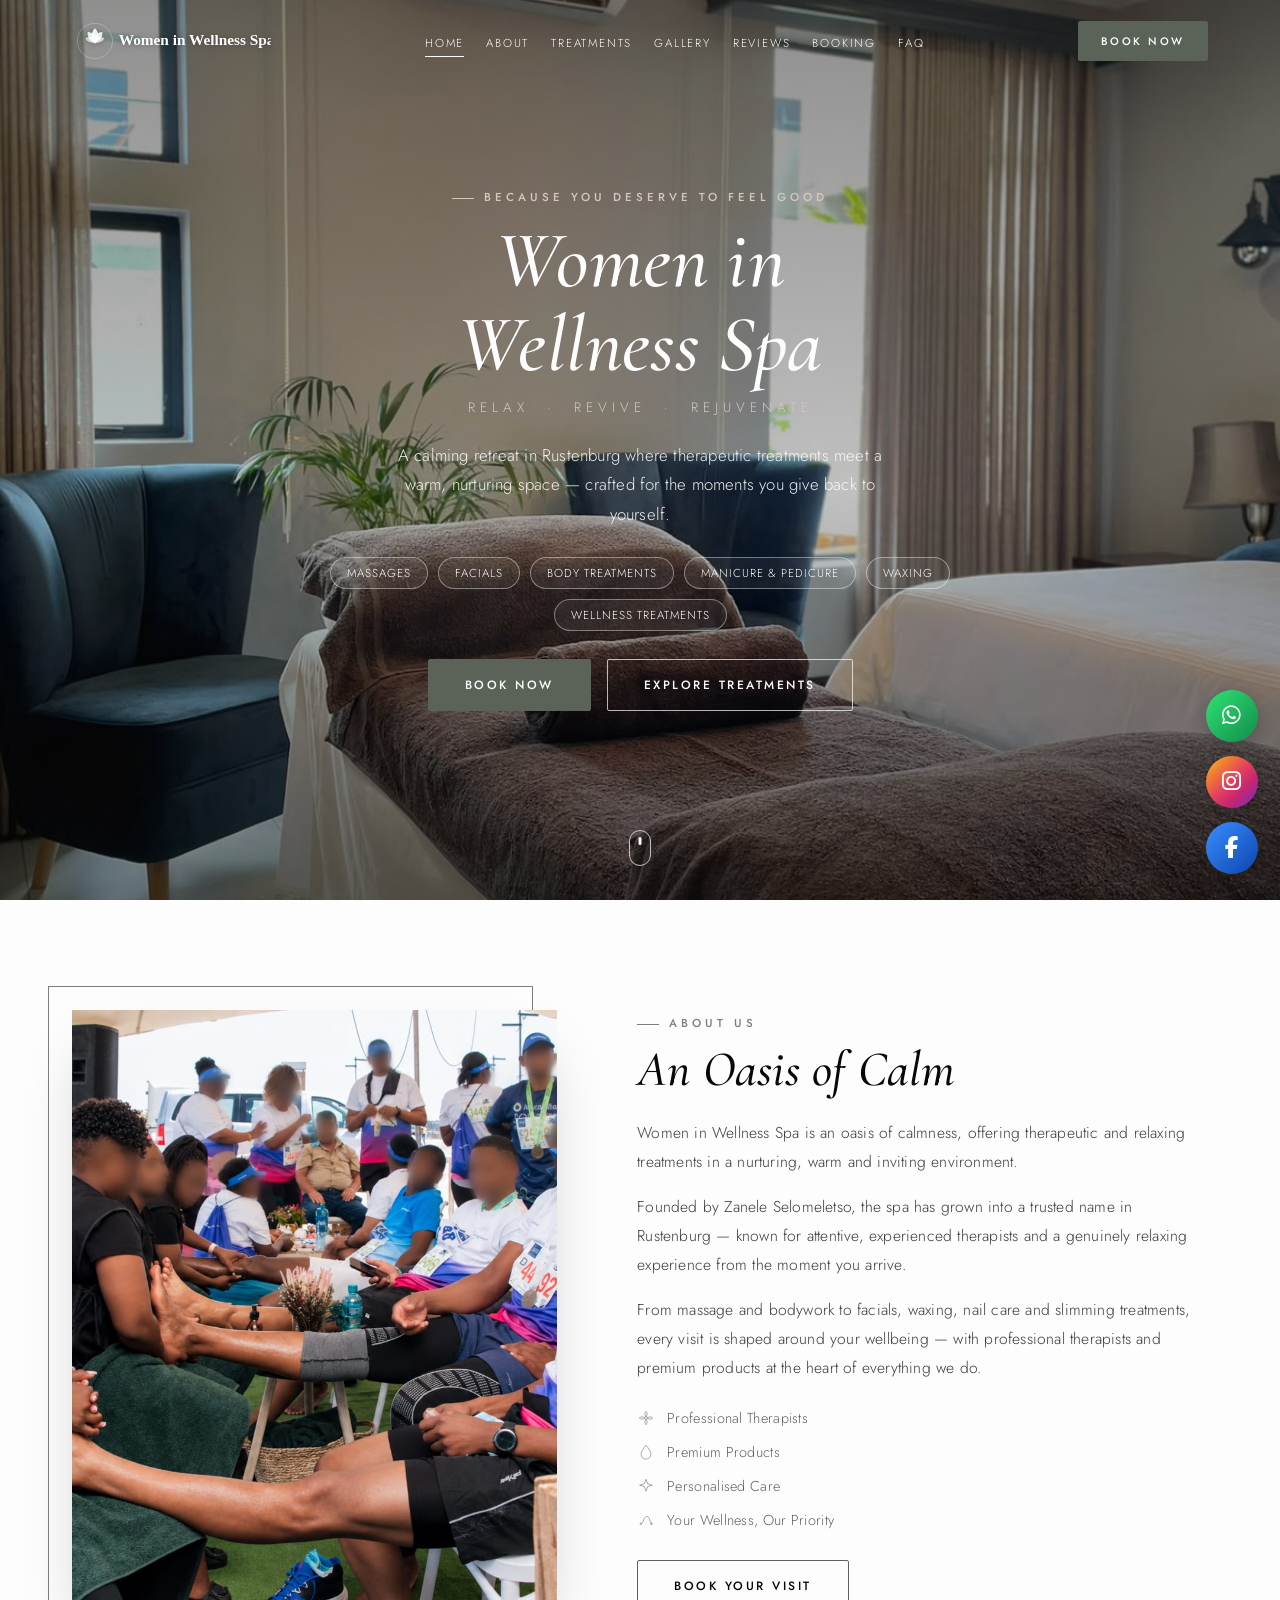
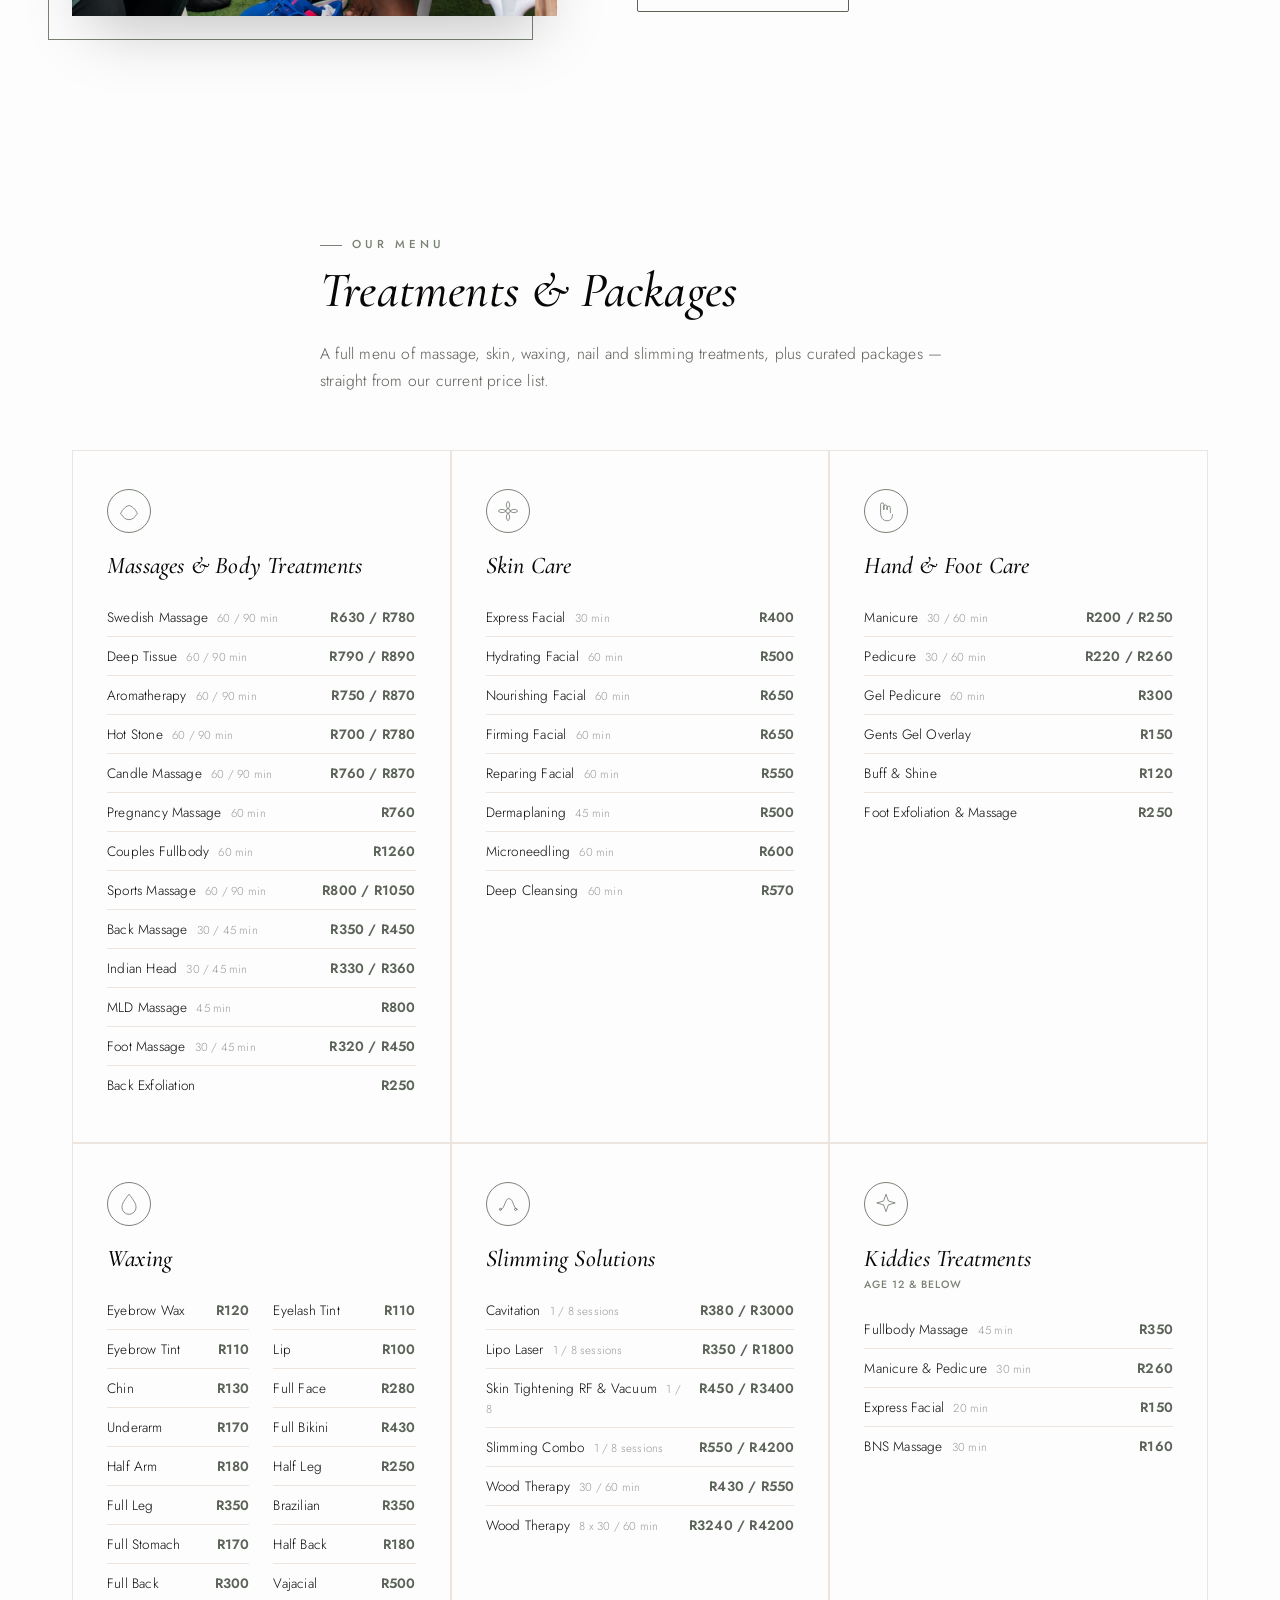
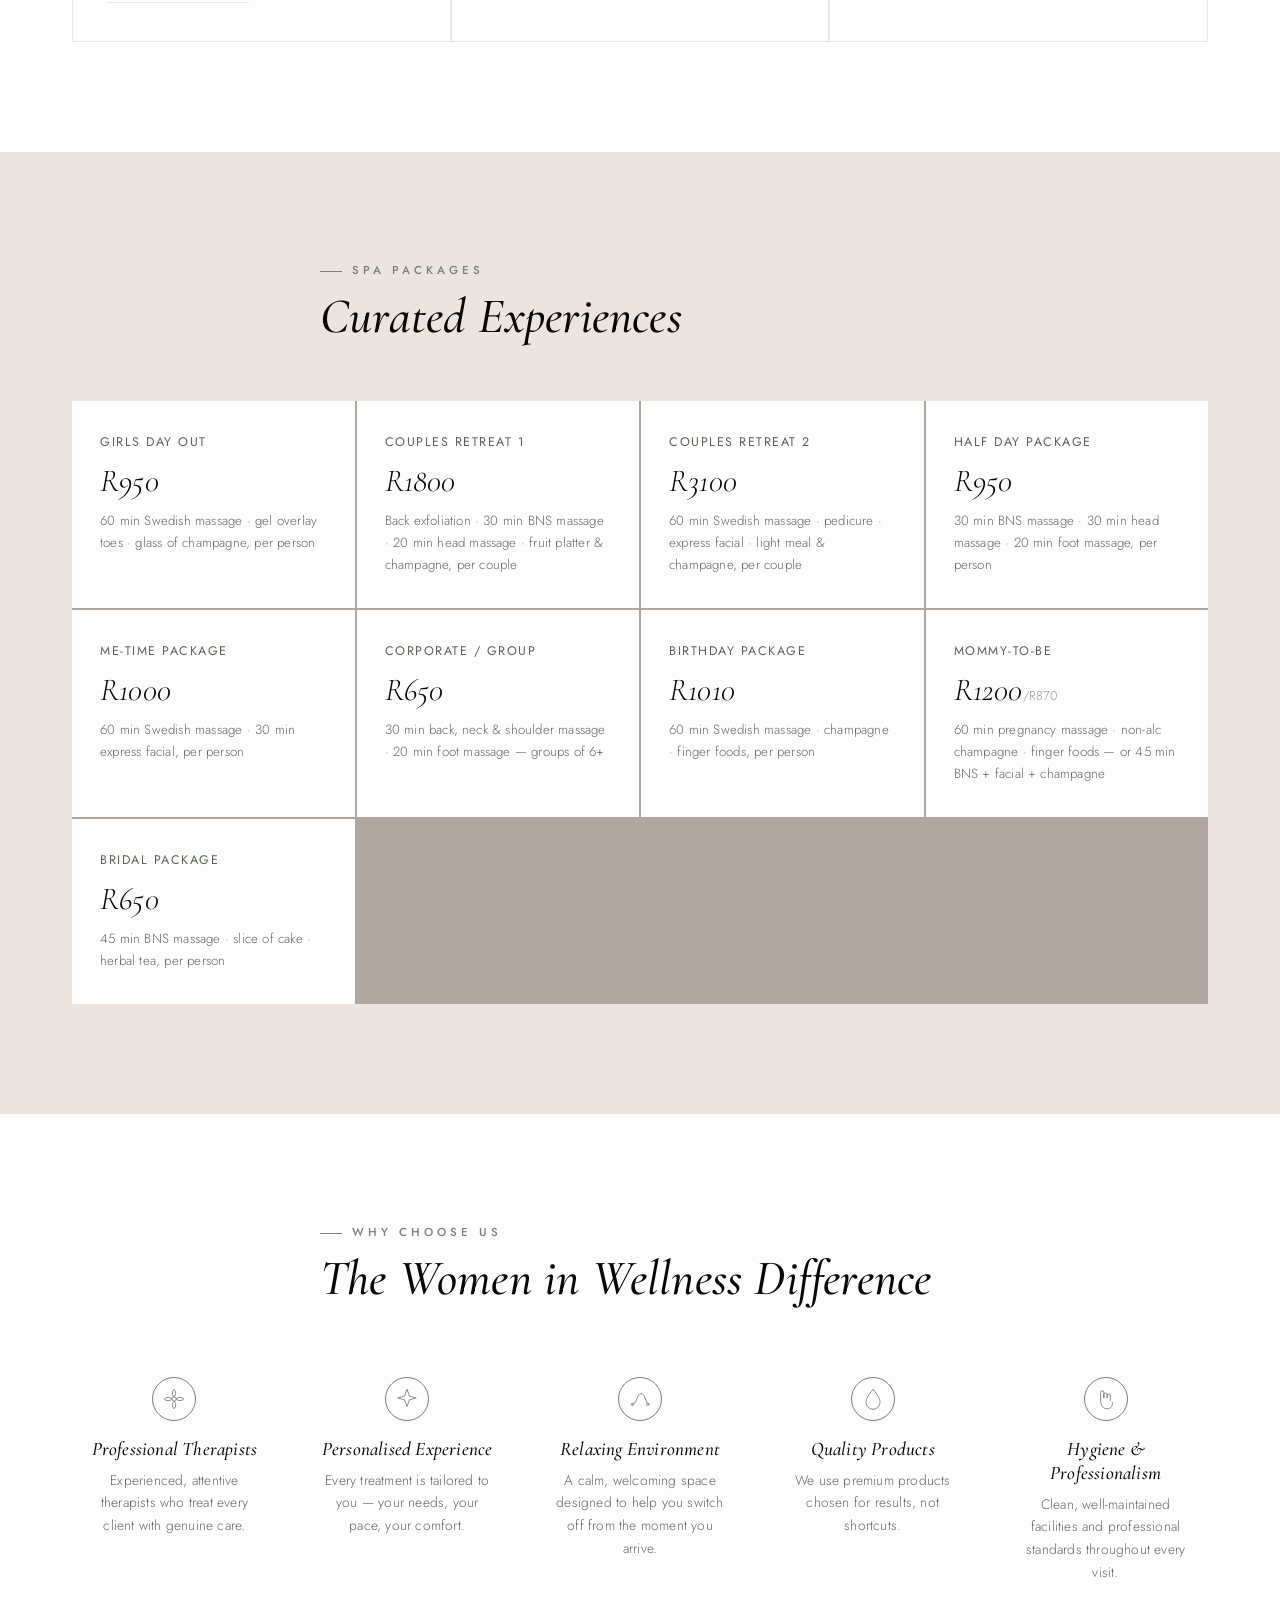
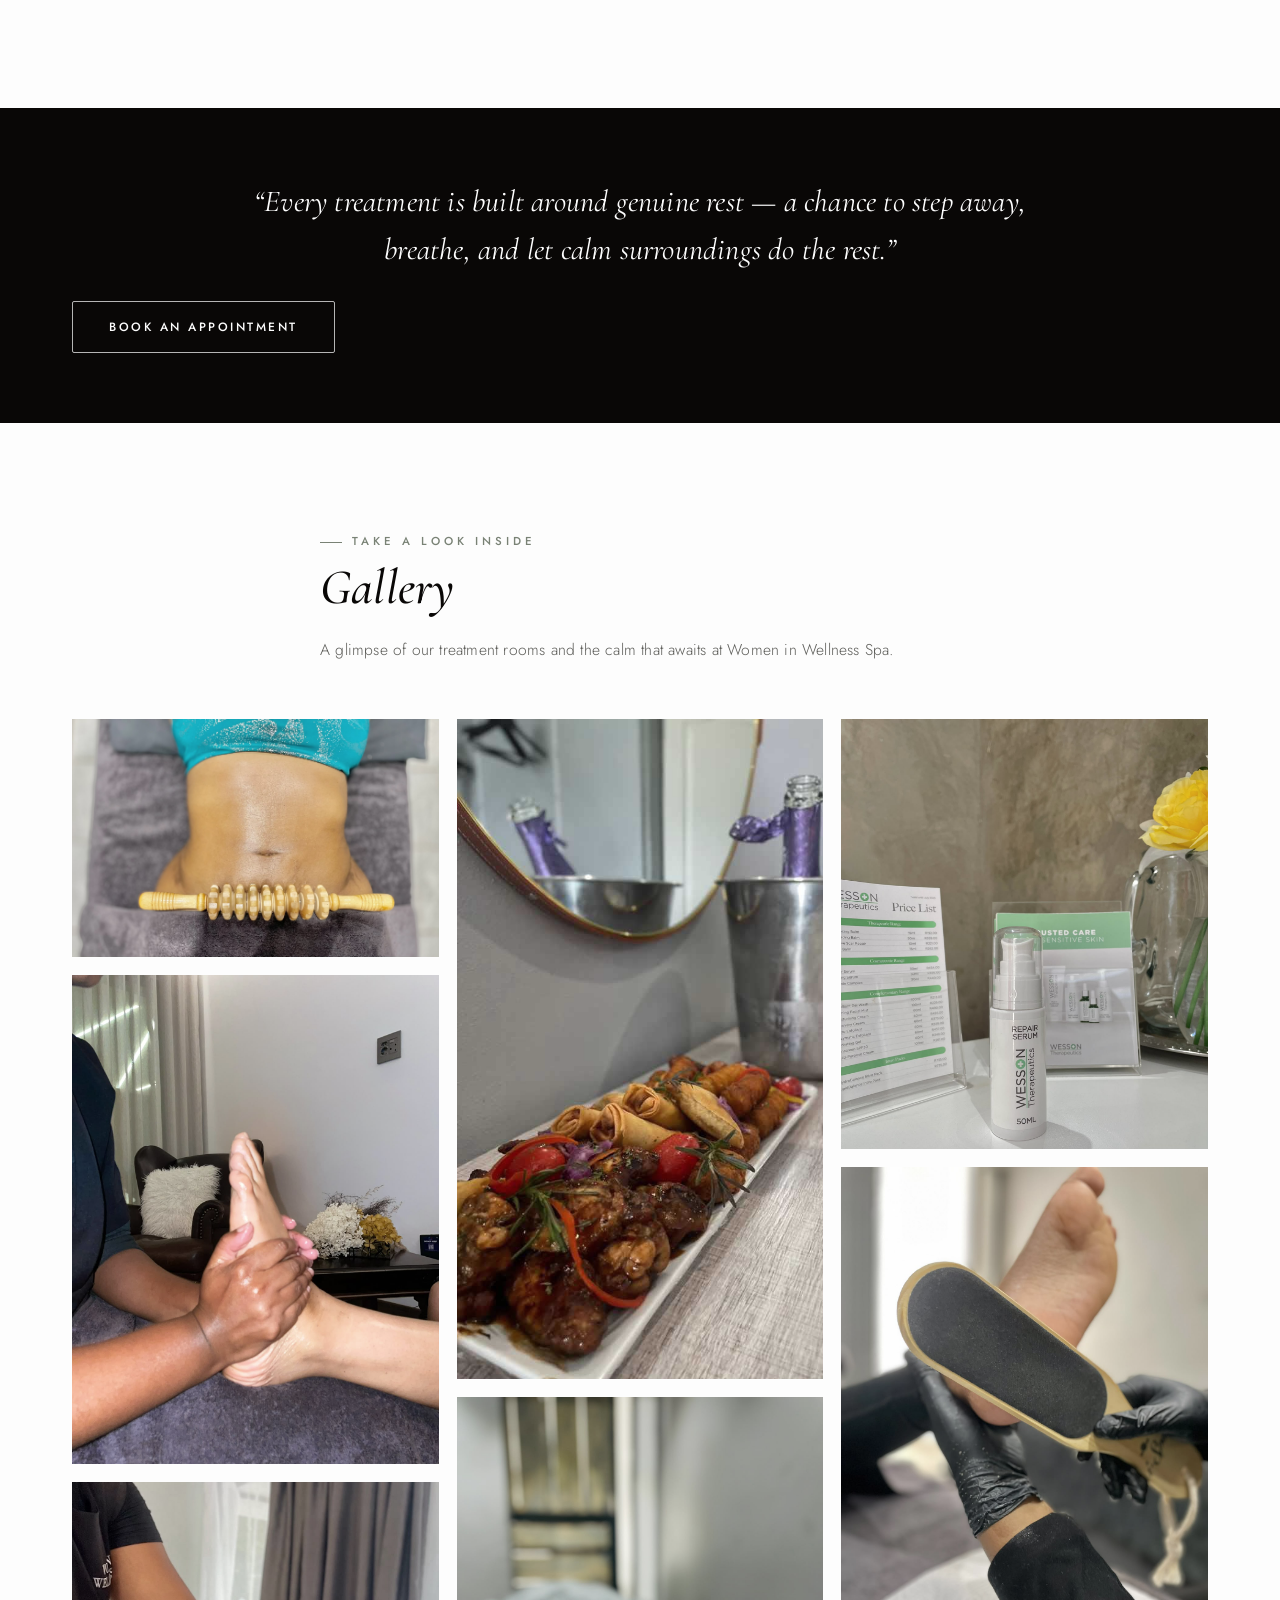
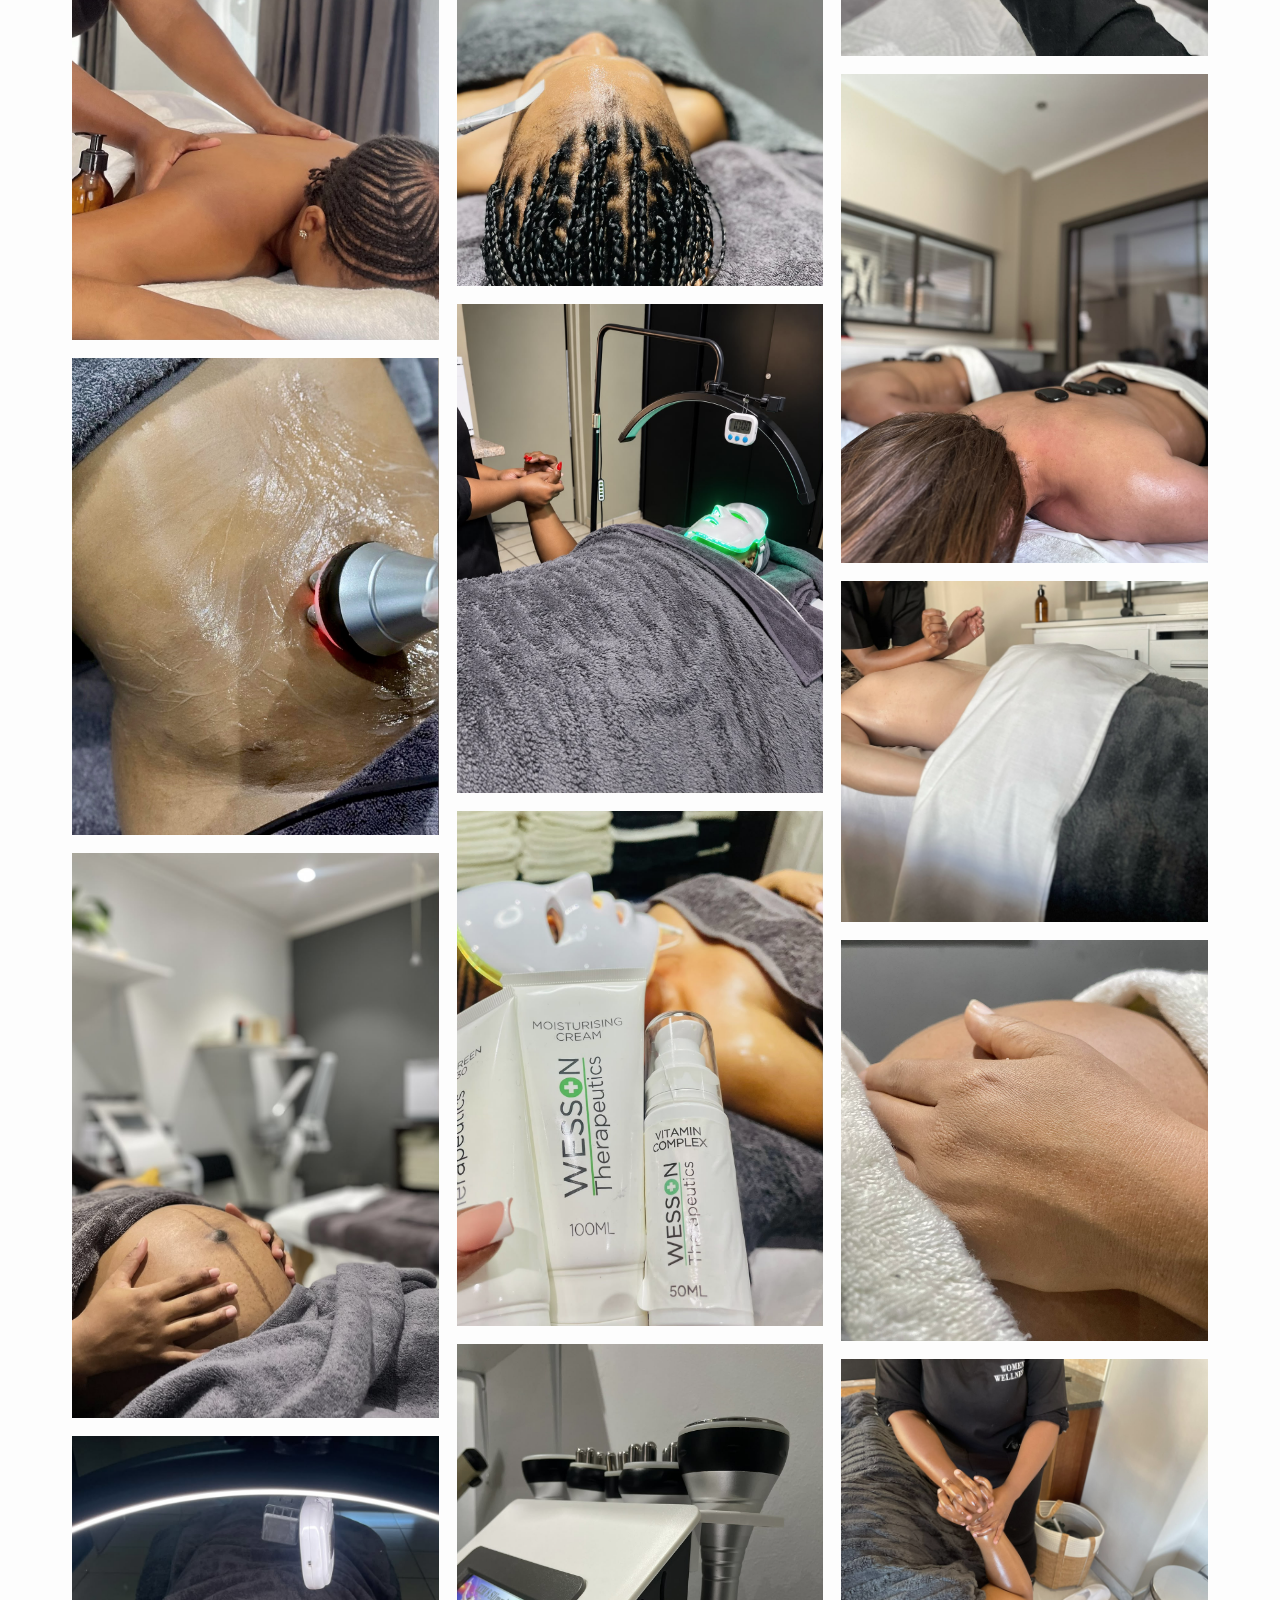
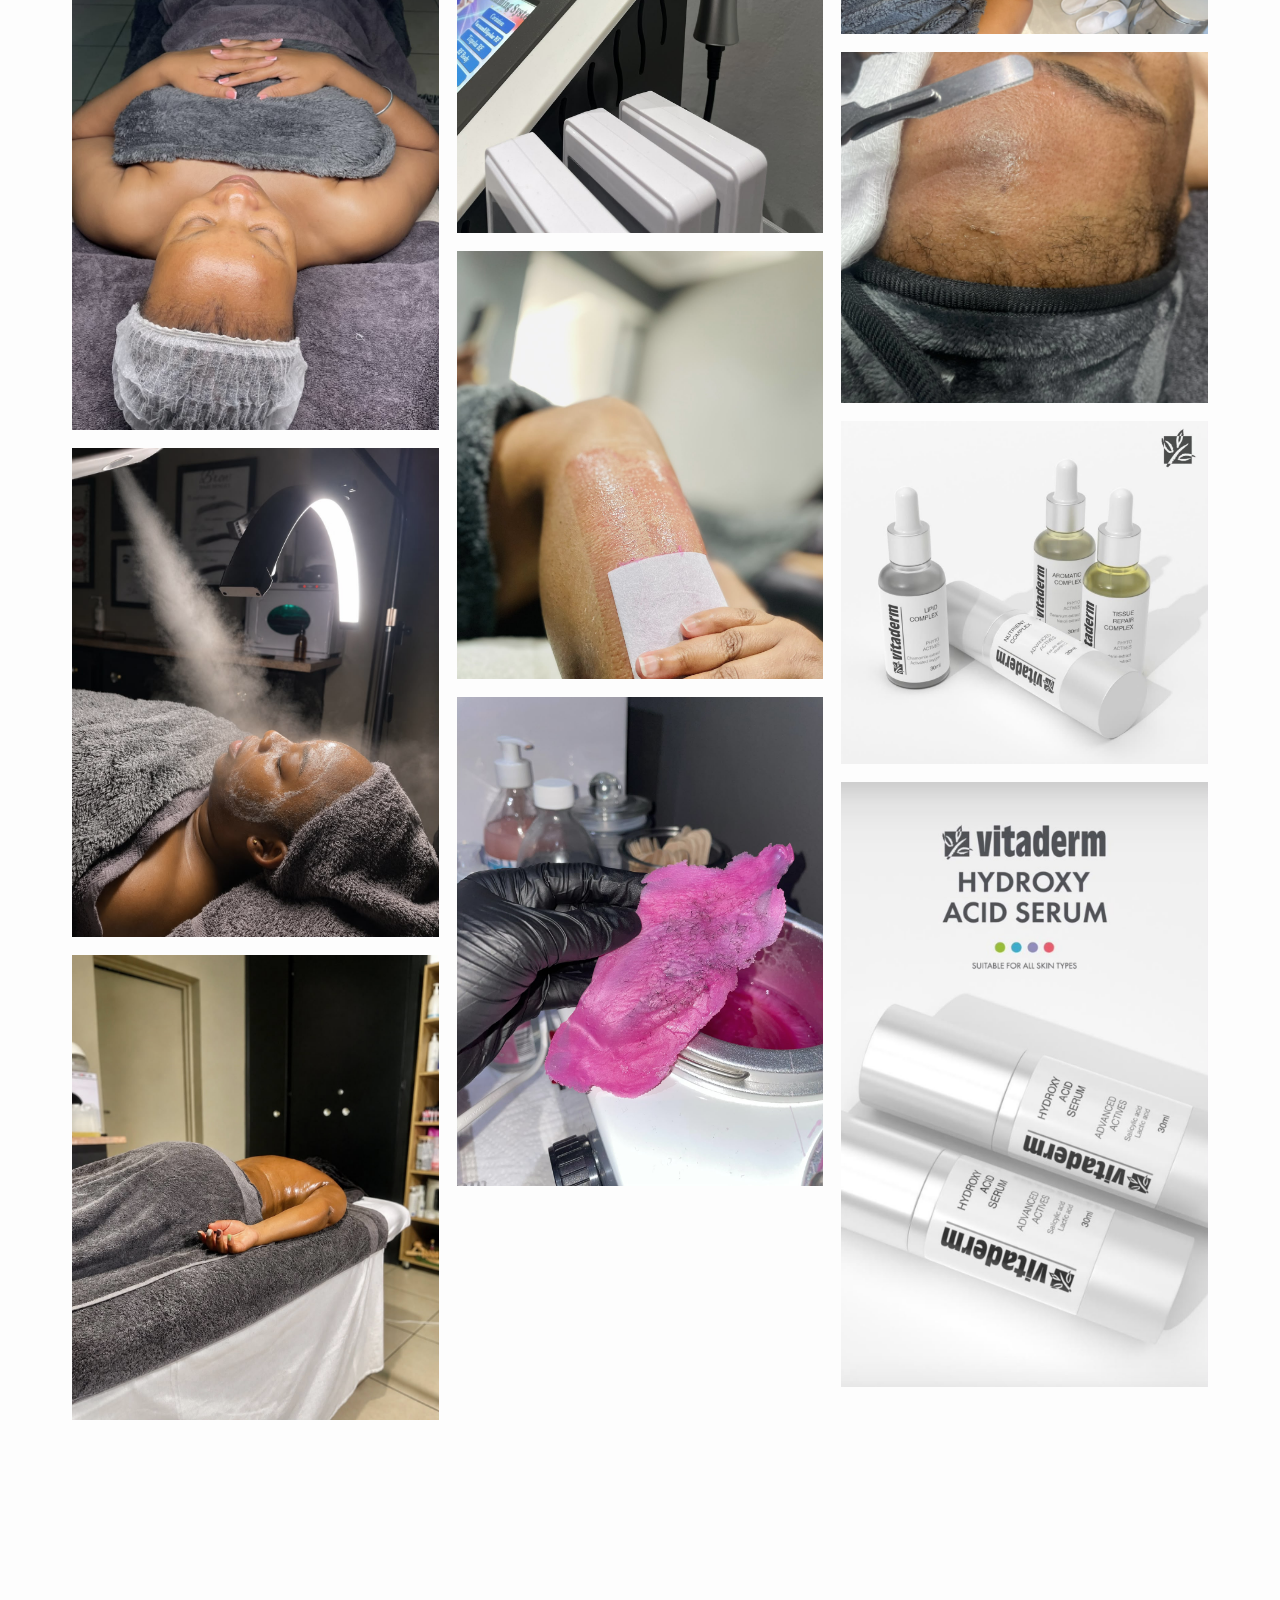
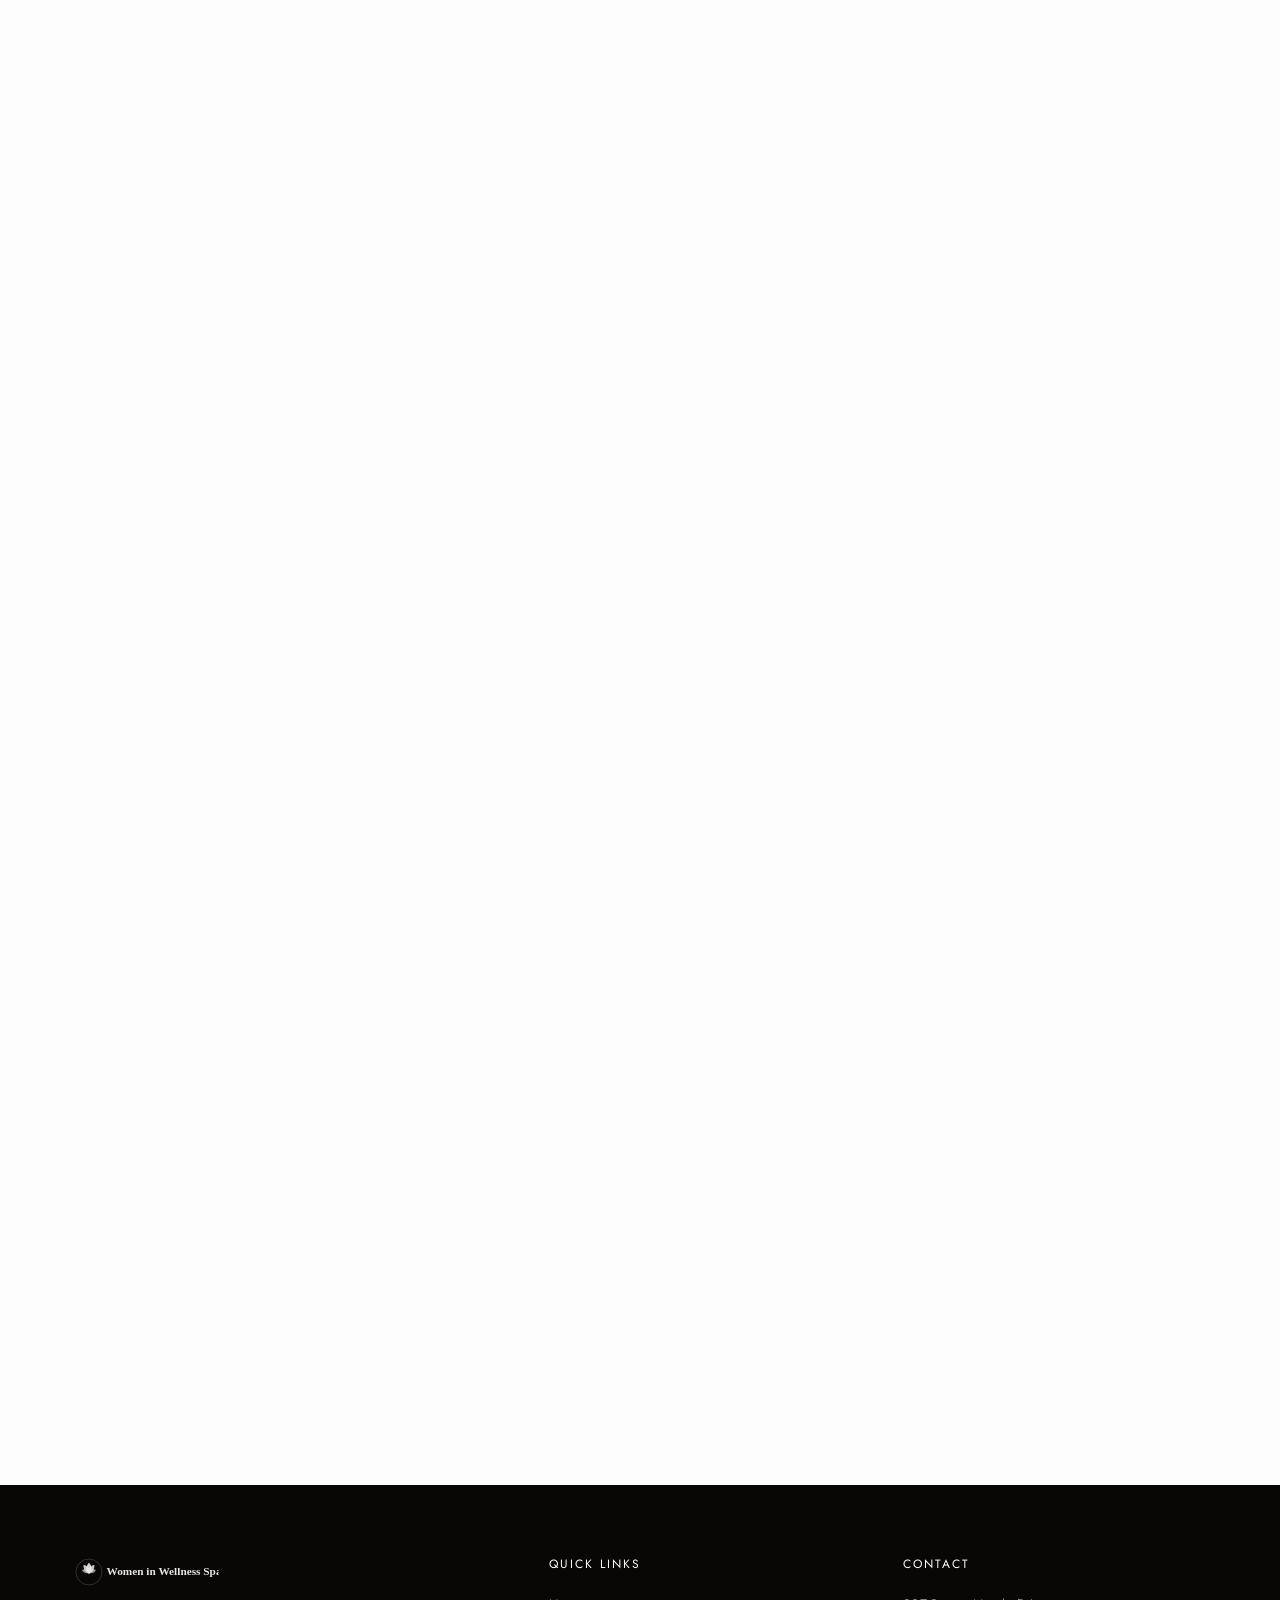
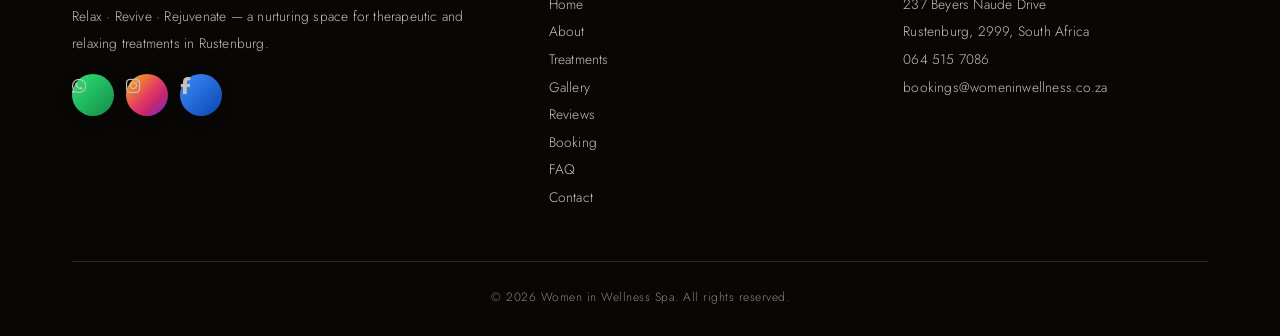
==== index.html @ bb249c0b "Refactor JavaScript for improved functionality and add scroll-spy and FAQ accordion features; update" ====
<!DOCTYPE html>
<html lang="en">
<head>
<meta charset="UTF-8">
<meta name="viewport" content="width=device-width, initial-scale=1, viewport-fit=cover">
<title>Women in Wellness Spa | Relax · Revive · Rejuvenate</title>
<link rel="preconnect" href="https://fonts.googleapis.com">
<link rel="preconnect" href="https://fonts.gstatic.com" crossorigin>
<link href="https://fonts.googleapis.com/css2?family=Cormorant+Garamond:ital,wght@0,400;0,500;0,600;1,500&family=Dancing+Script:wght@600;700&family=Jost:wght@300;400;500;600&display=swap" rel="stylesheet">
<link rel="stylesheet" href="https://cdnjs.cloudflare.com/ajax/libs/font-awesome/6.5.1/css/all.min.css">
<link rel="stylesheet" href="styles.css">
</head>
<body>

<!-- icon sprite -->
<svg style="display:none">
  <symbol id="ic-massage" viewBox="0 0 48 48"><path d="M8 30c4-10 12-16 16-16s12 6 16 16" /><path d="M10 30c3 6 8 10 14 10s11-4 14-10" /></symbol>
  <symbol id="ic-bloom" viewBox="0 0 48 48"><circle cx="24" cy="24" r="4"/><path d="M24 6c4 4 4 10 0 14-4-4-4-10 0-14Z"/><path d="M24 42c4-4 4-10 0-14-4 4-4 10 0 14Z"/><path d="M6 24c4-4 10-4 14 0-4 4-10 4-14 0Z"/><path d="M42 24c-4-4-10-4-14 0 4 4 10 4 14 0Z"/></symbol>
  <symbol id="ic-drop" viewBox="0 0 48 48"><path d="M24 6c8 10 13 17 13 24a13 13 0 1 1-26 0c0-7 5-14 13-24Z"/></symbol>
  <symbol id="ic-hand" viewBox="0 0 48 48"><path d="M14 26V12a3 3 0 0 1 6 0v10"/><path d="M20 22v-6a3 3 0 0 1 6 0v6"/><path d="M26 22v-4a3 3 0 0 1 6 0v10"/><path d="M14 26c0 10 4 16 12 16s10-6 10-12"/></symbol>
  <symbol id="ic-curve" viewBox="0 0 48 48"><path d="M10 34C18 34 18 14 26 14s8 20 16 20"/><circle cx="10" cy="34" r="2"/><circle cx="38" cy="34" r="2"/></symbol>
  <symbol id="ic-star" viewBox="0 0 48 48"><path d="M24 6l4.5 12.5L41 22l-12.5 3.5L24 38l-4.5-12.5L7 22l12.5-3.5Z"/></symbol>
</svg>

<header id="siteHeader">
  <div class="nav-wrap">
    <a href="#home" class="brand"><img src="logo.svg" alt="Women in Wellness Spa" class="brand-mark"></a>
    <nav><ul>
      <li><a href="#home" class="nav-link active" data-section="home">Home</a></li>
      <li><a href="#about" class="nav-link" data-section="about">About</a></li>
      <li><a href="#treatments" class="nav-link" data-section="treatments">Treatments</a></li>
      <li><a href="#gallery" class="nav-link" data-section="gallery">Gallery</a></li>
      <li><a href="#reviews" class="nav-link" data-section="reviews">Reviews</a></li>
      <li><a href="#booking" class="nav-link" data-section="booking">Booking</a></li>
      <li><a href="#faq" class="nav-link" data-section="faq">FAQ</a></li>
    </ul></nav>
    <div class="nav-cta">
      <a href="#booking" class="btn btn-primary btn-sm">Book Now</a>
      <button class="hamburger" id="hamburger" aria-label="Menu"><span></span><span></span><span></span></button>
    </div>
  </div>
  <div class="mobile-menu" id="mobileMenu">
    <button class="mobile-menu-close" id="mobileMenuClose" aria-label="Close menu">&times;</button>
    <a href="#home">Home</a>
    <a href="#about">About</a>
    <a href="#treatments">Treatments</a>
    <a href="#gallery">Gallery</a>
    <a href="#reviews">Reviews</a>
    <a href="#booking">Booking</a>
    <a href="#faq">FAQ</a>
    <a href="#contact">Contact</a>
  </div>
</header>

<section id="home" class="hero">
  <div class="hero-media"><!-- uses images/hero.jpeg --></div>
  <div class="hero-overlay"></div>
  <div class="hero-inner fade">
    <div class="eyebrow eyebrow-light">Because you deserve to feel good</div>
    <h1>Women in<br>Wellness Spa</h1>
    <div class="tagline">Relax &nbsp;·&nbsp; Revive &nbsp;·&nbsp; Rejuvenate</div>
    <p>A calming retreat in Rustenburg where therapeutic treatments meet a warm, nurturing space — crafted for the moments you give back to yourself.</p>
    <ul class="hero-services">
      <li>Massages</li><li>Facials</li><li>Body Treatments</li><li>Manicure &amp; Pedicure</li><li>Waxing</li><li>Wellness Treatments</li>
    </ul>
    <div class="hero-ctas">
      <a href="#booking" class="btn btn-primary">Book Now</a>
      <a href="#treatments" class="btn btn-outline-light">Explore Treatments</a>
    </div>
  </div>
  <a href="#about" class="scroll-cue" aria-label="Scroll down"><span></span></a>
</section>

<section id="about" class="about fade">
  <div class="container about-grid">
    <div class="about-media-wrap">
      <div class="about-frame"></div>
      <div class="about-media"><!-- uses images/about.jpeg --></div>
    </div>
    <div class="about-text">
      <div class="eyebrow">About Us</div>
      <h2 class="serif-heading">An Oasis of Calm</h2>
      <p>Women in Wellness Spa is an oasis of calmness, offering therapeutic and relaxing treatments in a nurturing, warm and inviting environment.</p>
      <p>Founded by Zanele Selomeletso, the spa has grown into a trusted name in Rustenburg — known for attentive, experienced therapists and a genuinely relaxing experience from the moment you arrive.</p>
      <p>From massage and bodywork to facials, waxing, nail care and slimming treatments, every visit is shaped around your wellbeing — with professional therapists and premium products at the heart of everything we do.</p>
      <ul class="feature-list">
        <li><svg width="18" height="18"><use href="#ic-bloom"/></svg> Professional Therapists</li>
        <li><svg width="18" height="18"><use href="#ic-drop"/></svg> Premium Products</li>
        <li><svg width="18" height="18"><use href="#ic-star"/></svg> Personalised Care</li>
        <li><svg width="18" height="18"><use href="#ic-curve"/></svg> Your Wellness, Our Priority</li>
      </ul>
      <a href="#booking" class="btn btn-outline">Book Your Visit</a>
    </div>
  </div>
</section>

<section id="treatments" class="fade">
  <div class="container">
    <div class="section-head">
      <div class="eyebrow">Our Menu</div>
      <h2 class="serif-heading">Treatments &amp; Packages</h2>
      <p>A full menu of massage, skin, waxing, nail and slimming treatments, plus curated packages — straight from our current price list.</p>
    </div>
    <div class="menu-grid">
      <div class="menu-card">
        <div class="menu-icon"><svg width="26" height="26"><use href="#ic-massage"/></svg></div>
        <h3>Massages &amp; Body Treatments</h3>
        <ul class="price-list">
          <li><span>Swedish Massage <em>60 / 90 min</em></span><b>R630 / R780</b></li>
          <li><span>Deep Tissue <em>60 / 90 min</em></span><b>R790 / R890</b></li>
          <li><span>Aromatherapy <em>60 / 90 min</em></span><b>R750 / R870</b></li>
          <li><span>Hot Stone <em>60 / 90 min</em></span><b>R700 / R780</b></li>
          <li><span>Candle Massage <em>60 / 90 min</em></span><b>R760 / R870</b></li>
          <li><span>Pregnancy Massage <em>60 min</em></span><b>R760</b></li>
          <li><span>Couples Fullbody <em>60 min</em></span><b>R1260</b></li>
          <li><span>Sports Massage <em>60 / 90 min</em></span><b>R800 / R1050</b></li>
          <li><span>Back Massage <em>30 / 45 min</em></span><b>R350 / R450</b></li>
          <li><span>Indian Head <em>30 / 45 min</em></span><b>R330 / R360</b></li>
          <li><span>MLD Massage <em>45 min</em></span><b>R800</b></li>
          <li><span>Foot Massage <em>30 / 45 min</em></span><b>R320 / R450</b></li>
          <li><span>Back Exfoliation</span><b>R250</b></li>
        </ul>
      </div>

      <div class="menu-card">
        <div class="menu-icon"><svg width="26" height="26"><use href="#ic-bloom"/></svg></div>
        <h3>Skin Care</h3>
        <ul class="price-list">
          <li><span>Express Facial <em>30 min</em></span><b>R400</b></li>
          <li><span>Hydrating Facial <em>60 min</em></span><b>R500</b></li>
          <li><span>Nourishing Facial <em>60 min</em></span><b>R650</b></li>
          <li><span>Firming Facial <em>60 min</em></span><b>R650</b></li>
          <li><span>Reparing Facial <em>60 min</em></span><b>R550</b></li>
          <li><span>Dermaplaning <em>45 min</em></span><b>R500</b></li>
          <li><span>Microneedling <em>60 min</em></span><b>R600</b></li>
          <li><span>Deep Cleansing <em>60 min</em></span><b>R570</b></li>
        </ul>
      </div>

      <div class="menu-card">
        <div class="menu-icon"><svg width="26" height="26"><use href="#ic-hand"/></svg></div>
        <h3>Hand &amp; Foot Care</h3>
        <ul class="price-list">
          <li><span>Manicure <em>30 / 60 min</em></span><b>R200 / R250</b></li>
          <li><span>Pedicure <em>30 / 60 min</em></span><b>R220 / R260</b></li>
          <li><span>Gel Pedicure <em>60 min</em></span><b>R300</b></li>
          <li><span>Gents Gel Overlay</span><b>R150</b></li>
          <li><span>Buff &amp; Shine</span><b>R120</b></li>
          <li><span>Foot Exfoliation &amp; Massage</span><b>R250</b></li>
        </ul>
      </div>

      <div class="menu-card">
        <div class="menu-icon"><svg width="26" height="26"><use href="#ic-drop"/></svg></div>
        <h3>Waxing</h3>
        <ul class="price-list two-col">
          <li><span>Eyebrow Wax</span><b>R120</b></li>
          <li><span>Eyelash Tint</span><b>R110</b></li>
          <li><span>Eyebrow Tint</span><b>R110</b></li>
          <li><span>Lip</span><b>R100</b></li>
          <li><span>Chin</span><b>R130</b></li>
          <li><span>Full Face</span><b>R280</b></li>
          <li><span>Underarm</span><b>R170</b></li>
          <li><span>Full Bikini</span><b>R430</b></li>
          <li><span>Half Arm</span><b>R180</b></li>
          <li><span>Half Leg</span><b>R250</b></li>
          <li><span>Full Leg</span><b>R350</b></li>
          <li><span>Brazilian</span><b>R350</b></li>
          <li><span>Full Stomach</span><b>R170</b></li>
          <li><span>Half Back</span><b>R180</b></li>
          <li><span>Full Back</span><b>R300</b></li>
          <li><span>Vajacial</span><b>R500</b></li>
        </ul>
      </div>

      <div class="menu-card">
        <div class="menu-icon"><svg width="26" height="26"><use href="#ic-curve"/></svg></div>
        <h3>Slimming Solutions</h3>
        <ul class="price-list">
          <li><span>Cavitation <em>1 / 8 sessions</em></span><b>R380 / R3000</b></li>
          <li><span>Lipo Laser <em>1 / 8 sessions</em></span><b>R350 / R1800</b></li>
          <li><span>Skin Tightening RF &amp; Vacuum <em>1 / 8</em></span><b>R450 / R3400</b></li>
          <li><span>Slimming Combo <em>1 / 8 sessions</em></span><b>R550 / R4200</b></li>
          <li><span>Wood Therapy <em>30 / 60 min</em></span><b>R430 / R550</b></li>
          <li><span>Wood Therapy <em>8 x 30 / 60 min</em></span><b>R3240 / R4200</b></li>
        </ul>
      </div>

      <div class="menu-card">
        <div class="menu-icon"><svg width="26" height="26"><use href="#ic-star"/></svg></div>
        <h3>Kiddies Treatments <span class="note">age 12 &amp; below</span></h3>
        <ul class="price-list">
          <li><span>Fullbody Massage <em>45 min</em></span><b>R350</b></li>
          <li><span>Manicure &amp; Pedicure <em>30 min</em></span><b>R260</b></li>
          <li><span>Express Facial <em>20 min</em></span><b>R150</b></li>
          <li><span>BNS Massage <em>30 min</em></span><b>R160</b></li>
        </ul>
      </div>
    </div>
  </div>
</section>

<section id="packages" class="packages fade">
  <div class="container">
    <div class="section-head">
      <div class="eyebrow">Spa Packages</div>
      <h2 class="serif-heading">Curated Experiences</h2>
    </div>
    <div class="pack-grid">
      <div class="pack"><h4>Girls Day Out</h4><div class="price">R950</div><p>60 min Swedish massage · gel overlay toes · glass of champagne, per person</p></div>
      <div class="pack"><h4>Couples Retreat 1</h4><div class="price">R1800</div><p>Back exfoliation · 30 min BNS massage · 20 min head massage · fruit platter &amp; champagne, per couple</p></div>
      <div class="pack"><h4>Couples Retreat 2</h4><div class="price">R3100</div><p>60 min Swedish massage · pedicure · express facial · light meal &amp; champagne, per couple</p></div>
      <div class="pack"><h4>Half Day Package</h4><div class="price">R950</div><p>30 min BNS massage · 30 min head massage · 20 min foot massage, per person</p></div>
      <div class="pack"><h4>Me-Time Package</h4><div class="price">R1000</div><p>60 min Swedish massage · 30 min express facial, per person</p></div>
      <div class="pack"><h4>Corporate / Group</h4><div class="price">R650</div><p>30 min back, neck &amp; shoulder massage · 20 min foot massage — groups of 6+</p></div>
      <div class="pack"><h4>Birthday Package</h4><div class="price">R1010</div><p>60 min Swedish massage · champagne · finger foods, per person</p></div>
      <div class="pack"><h4>Mommy-To-Be</h4><div class="price">R1200<span>/R870</span></div><p>60 min pregnancy massage · non-alc champagne · finger foods — or 45 min BNS + facial + champagne</p></div>
      <div class="pack"><h4>Bridal Package</h4><div class="price">R650</div><p>45 min BNS massage · slice of cake · herbal tea, per person</p></div>
    </div>
  </div>
</section>

<section id="why-us" class="why-us fade">
  <div class="container">
    <div class="section-head">
      <div class="eyebrow">Why Choose Us</div>
      <h2 class="serif-heading">The Women in Wellness Difference</h2>
    </div>
    <div class="why-grid">
      <div class="why-card">
        <div class="menu-icon"><svg width="26" height="26"><use href="#ic-bloom"/></svg></div>
        <h4>Professional Therapists</h4>
        <p>Experienced, attentive therapists who treat every client with genuine care.</p>
      </div>
      <div class="why-card">
        <div class="menu-icon"><svg width="26" height="26"><use href="#ic-star"/></svg></div>
        <h4>Personalised Experience</h4>
        <p>Every treatment is tailored to you — your needs, your pace, your comfort.</p>
      </div>
      <div class="why-card">
        <div class="menu-icon"><svg width="26" height="26"><use href="#ic-curve"/></svg></div>
        <h4>Relaxing Environment</h4>
        <p>A calm, welcoming space designed to help you switch off from the moment you arrive.</p>
      </div>
      <div class="why-card">
        <div class="menu-icon"><svg width="26" height="26"><use href="#ic-drop"/></svg></div>
        <h4>Quality Products</h4>
        <p>We use premium products chosen for results, not shortcuts.</p>
      </div>
      <div class="why-card">
        <div class="menu-icon"><svg width="26" height="26"><use href="#ic-hand"/></svg></div>
        <h4>Hygiene &amp; Professionalism</h4>
        <p>Clean, well-maintained facilities and professional standards throughout every visit.</p>
      </div>
    </div>
  </div>
</section>

<section class="quote-strip fade">
  <div class="container">
    <p class="quote">&ldquo;Every treatment is built around genuine rest — a chance to step away, breathe, and let calm surroundings do the rest.&rdquo;</p>
    <a href="#booking" class="btn btn-outline-light" style="margin-top:26px;">Book an Appointment</a>
  </div>
</section>

<section id="gallery" class="gallery fade">
  <div class="container">
    <div class="section-head">
      <div class="eyebrow">Take a Look Inside</div>
      <h2 class="serif-heading">Gallery</h2>
      <p>A glimpse of our treatment rooms and the calm that awaits at Women in Wellness Spa.</p>
    </div>
    <div class="masonry" id="galleryGrid"></div>
  </div>
</section>
<div class="lightbox" id="lightbox">
  <button class="lightbox-close" id="lightboxClose" aria-label="Close">&times;</button>
  <button class="lightbox-nav lightbox-prev" id="lightboxPrev" aria-label="Previous image">&#10094;</button>
  <img id="lightboxImg" src="" alt="">
  <button class="lightbox-nav lightbox-next" id="lightboxNext" aria-label="Next image">&#10095;</button>
</div>

<section id="reviews" class="reviews fade">
  <div class="container">
    <div class="section-head">
      <div class="eyebrow">Reviews</div>
      <h2 class="serif-heading">What Our Clients Say</h2>
      <p>Real reviews from real clients, straight from our Google Business profile.</p>
    </div>
    <div class="review-grid">
      <div class="review-card">
        <p>&ldquo;I had a lovely experience at Women in Wellness Spa. The space is clean, calm and very welcoming. Zaza and her team are friendly and professional and they make you feel comfortable from the moment you arrive. The whole experience was relaxing and peaceful. 10/10 I highly recommend.&rdquo;</p>
        <div class="review-author">Ayanda Matebe <span>· 7 months ago</span></div>
      </div>
      <div class="review-card">
        <p>&ldquo;I had an excellent experience at this spa. From the moment I arrived, the staff were warm, professional, and attentive. The massage was wonderful, relaxing and therapeutic. The facilities are clean, modern, and beautifully maintained.&rdquo;</p>
        <div class="review-author">Nthabiseng Tsukudu <span>· 7 months ago</span></div>
      </div>
      <div class="review-card">
        <p>&ldquo;Women in Wellness offers great service and I am always happy working with them. I would definitely recommend their massage service, one leaves feeling rejuvenated. Thank you for the great work.&rdquo;</p>
        <div class="review-author">Tshego Sebolao <span>· 6 months ago</span></div>
      </div>
      <div class="review-card">
        <p>&ldquo;Great service ever. Very welcoming, clean and professional. I am definitely going back for a massage soon.&rdquo;</p>
        <div class="review-author">Ofentse Baloyi <span>· 7 months ago</span></div>
      </div>
      <div class="review-card">
        <p>&ldquo;I recently had an exceptional experience with Women In Wellness Spa. From the moment they arrived at my doorstep, their professionalism and attention to detail were evident. The setup was quick and seamless, transforming my home into a relaxing space.&rdquo;</p>
        <div class="review-author">Reabetswe Mogatusi <span>· 2 years ago</span></div>
      </div>
      <div class="review-card">
        <p>&ldquo;Excellent service! The Women in Wellness Spa offers a clean, inviting space and has friendly, attentive staff. The owner, Zanele, is incredibly professional and knowledgeable. From the moment you walk in, you feel welcomed and well-cared for.&rdquo;</p>
        <div class="review-author">Neo Sehlari <span>· 2 years ago</span></div>
      </div>
    </div>
  </div>
</section>

<section id="booking" class="booking fade">
  <div class="container booking-grid">
    <div class="booking-intro">
      <div class="eyebrow eyebrow-light">Reserve Your Visit</div>
      <h2 class="serif-heading light">Book an Appointment</h2>
      <p>Tell us what you're after and your preferred time — we'll confirm your appointment over WhatsApp or email. Prefer to reach out directly? Call, message or email us and we'll help you find the right treatment and time.</p>
      <ul class="booking-policy">
        <li><i class="fa-solid fa-calendar-check"></i> By appointment only — please book ahead to guarantee your preferred time</li>
        <li><i class="fa-solid fa-hand-holding-dollar"></i> A deposit is required to confirm your booking — contact us for current requirements</li>
        <li><i class="fa-solid fa-rotate-left"></i> Please give us as much notice as possible for any cancellations or rescheduling</li>
      </ul>
      <div class="booking-contact">
        <a href="tel:+27645157086"><i class="fa-solid fa-phone"></i> 064 515 7086</a>
        <a href="mailto:bookings@womeninwellness.co.za"><i class="fa-solid fa-envelope"></i> bookings@womeninwellness.co.za</a>
        <a href="https://wa.me/27645157086" target="_blank" rel="noopener"><i class="fa-brands fa-whatsapp"></i> Message us on WhatsApp</a>
      </div>
      <div class="f-social" style="margin-top:28px;">
        <a href="https://wa.me/27645157086" target="_blank" rel="noopener" class="social-badge wa" aria-label="WhatsApp"><i class="fa-brands fa-whatsapp"></i></a>
        <a href="https://www.instagram.com/spa_womeninwellness" target="_blank" rel="noopener" class="social-badge ig" aria-label="Instagram"><i class="fa-brands fa-instagram"></i></a>
        <a href="https://www.facebook.com/womeninwellnessspa" target="_blank" rel="noopener" class="social-badge fb" aria-label="Facebook"><i class="fa-brands fa-facebook-f"></i></a>
      </div>
    </div>
    <form id="bookingForm" class="booking-form">
      <div class="form-row">
        <div class="field"><label for="fName">Full Name</label><input type="text" id="fName" name="name" required></div>
        <div class="field"><label for="fPhone">Phone Number</label><input type="tel" id="fPhone" name="phone" required></div>
      </div>
      <div class="form-row">
        <div class="field"><label for="fEmail">Email Address</label><input type="email" id="fEmail" name="email"></div>
        <div class="field"><label for="fService">Treatment</label>
          <select id="fService" name="service" required>
            <option value="" disabled selected>Select a treatment</option>
            <option>Massage &amp; Bodywork</option>
            <option>Facial / Skin Care</option>
            <option>Waxing</option>
            <option>Hand &amp; Foot Care</option>
            <option>Slimming Solutions</option>
            <option>Kiddies Treatment</option>
            <option>A Spa Package</option>
            <option>Not sure yet</option>
          </select>
        </div>
      </div>
      <div class="form-row">
        <div class="field"><label for="fDate">Preferred Date</label><input type="date" id="fDate" name="date" required></div>
        <div class="field"><label for="fTime">Preferred Time</label><input type="time" id="fTime" name="time" required></div>
      </div>
      <div class="field"><label for="fNotes">Additional Notes</label><textarea id="fNotes" name="notes" rows="3" placeholder="Anything we should know?"></textarea></div>
      <button type="submit" class="btn btn-primary btn-block">Request Appointment</button>
      <p class="form-note" id="formNote">We'll open WhatsApp with your details pre-filled so you can send your request directly to the spa.</p>
    </form>
  </div>
</section>

<section id="contact" class="contact fade">
  <div class="container contact-grid">
    <div>
      <div class="eyebrow">Get In Touch</div>
      <h2 class="serif-heading">Location &amp; Contact</h2>
      <div class="info-row"><div class="ic"><i class="fa-solid fa-location-dot"></i></div><div><h4>Address</h4><p>237 Beyers Naude Drive, Rustenburg, 2999, South Africa</p></div></div>
      <div class="info-row"><div class="ic"><i class="fa-solid fa-phone"></i></div><div><h4>Phone / WhatsApp</h4><p><a href="https://wa.me/27645157086" target="_blank" rel="noopener">064 515 7086</a></p></div></div>
      <div class="info-row"><div class="ic"><i class="fa-solid fa-envelope"></i></div><div><h4>Email</h4><p><a href="mailto:bookings@womeninwellness.co.za">bookings@womeninwellness.co.za</a></p></div></div>
      <div class="info-row"><div class="ic"><i class="fa-solid fa-clock"></i></div><div><h4>Opening Hours</h4><p>Mon–Fri: 9am–5pm<br>Sat: 10am–2pm<br>Sun: Closed</p></div></div>
      <div class="contact-social">
        <a href="https://wa.me/27645157086" target="_blank" rel="noopener" class="social-badge wa" aria-label="WhatsApp"><i class="fa-brands fa-whatsapp"></i></a>
        <a href="https://www.instagram.com/spa_womeninwellness" target="_blank" rel="noopener" class="social-badge ig" aria-label="Instagram"><i class="fa-brands fa-instagram"></i></a>
        <a href="https://www.facebook.com/womeninwellnessspa" target="_blank" rel="noopener" class="social-badge fb" aria-label="Facebook"><i class="fa-brands fa-facebook-f"></i></a>
      </div>
    </div>
    <div class="map">📍 237 Beyers Naude Drive, Rustenburg, 2999, South Africa</div>
  </div>
</section>

<section id="faq" class="faq fade">
  <div class="container">
    <div class="section-head">
      <div class="eyebrow">FAQ</div>
      <h2 class="serif-heading">Frequently Asked Questions</h2>
    </div>
    <div class="faq-list">
      <div class="faq-item">
        <button class="faq-question">Do you offer mobile / at-home treatments?<i class="fa-solid fa-chevron-down"></i></button>
        <div class="faq-answer"><p>Yes — we offer select treatments at your home. Message us on WhatsApp to arrange a mobile appointment.</p></div>
      </div>
      <div class="faq-item">
        <button class="faq-question">How do I book an appointment?<i class="fa-solid fa-chevron-down"></i></button>
        <div class="faq-answer"><p>You can book using the form above, or reach us directly via WhatsApp, phone or email — whichever is easiest for you.</p></div>
      </div>
      <div class="faq-item">
        <button class="faq-question">Do you require a deposit?<i class="fa-solid fa-chevron-down"></i></button>
        <div class="faq-answer"><p>Yes, a deposit is required to secure your booking. Please contact us directly for current deposit requirements.</p></div>
      </div>
      <div class="faq-item">
        <button class="faq-question">Not sure which treatment is right for you?<i class="fa-solid fa-chevron-down"></i></button>
        <div class="faq-answer"><p>Get in touch and one of our therapists will be happy to help you choose the right treatment for your needs.</p></div>
      </div>
      <div class="faq-item">
        <button class="faq-question">Do you offer gift vouchers?<i class="fa-solid fa-chevron-down"></i></button>
        <div class="faq-answer"><p>Please get in touch via WhatsApp or phone to ask about current gift voucher availability.</p></div>
      </div>
    </div>
  </div>
</section>

<footer>
  <div class="container">
    <div class="footer-grid">
      <div>
        <img src="logo.svg" alt="Women in Wellness Spa" class="footer-logo">
        <p>Relax · Revive · Rejuvenate — a nurturing space for therapeutic and relaxing treatments in Rustenburg.</p>
        <div class="f-social">
          <a href="https://wa.me/27645157086" target="_blank" rel="noopener" class="social-badge wa" aria-label="WhatsApp"><i class="fa-brands fa-whatsapp"></i></a>
          <a href="https://www.instagram.com/spa_womeninwellness" target="_blank" rel="noopener" class="social-badge ig" aria-label="Instagram"><i class="fa-brands fa-instagram"></i></a>
          <a href="https://www.facebook.com/womeninwellnessspa" target="_blank" rel="noopener" class="social-badge fb" aria-label="Facebook"><i class="fa-brands fa-facebook-f"></i></a>
        </div>
      </div>
      <div>
        <h4>Quick Links</h4>
        <a href="#home">Home</a>
        <a href="#about">About</a>
        <a href="#treatments">Treatments</a>
        <a href="#gallery">Gallery</a>
        <a href="#reviews">Reviews</a>
        <a href="#booking">Booking</a>
        <a href="#faq">FAQ</a>
        <a href="#contact">Contact</a>
      </div>
      <div>
        <h4>Contact</h4>
        <p>237 Beyers Naude Drive<br>Rustenburg, 2999, South Africa</p>
        <p>064 515 7086</p>
        <p>bookings@womeninwellness.co.za</p>
      </div>
    </div>
    <div class="copyright">© 2026 Women in Wellness Spa. All rights reserved.</div>
  </div>
</footer>

<div class="floating-dock">
  <a href="https://wa.me/27645157086" target="_blank" rel="noopener" class="social-badge wa" aria-label="WhatsApp"><i class="fa-brands fa-whatsapp"></i><span class="tip">WhatsApp</span></a>
  <a href="https://www.instagram.com/spa_womeninwellness" target="_blank" rel="noopener" class="social-badge ig" aria-label="Instagram"><i class="fa-brands fa-instagram"></i><span class="tip">Instagram</span></a>
  <a href="https://www.facebook.com/womeninwellnessspa" target="_blank" rel="noopener" class="social-badge fb" aria-label="Facebook"><i class="fa-brands fa-facebook-f"></i><span class="tip">Facebook</span></a>
</div>

<script src="script.js"></script>
</body>
</html>
---- styles.css ----
:root{
  --sage:#798275; --sage-dark:#5B6359; --sage-soft:#B1A7A0;
  --ink:#090706; --white:#FDFDFD; --beige:#ECE5DF; --taupe:#D7C6BE;
}
*{box-sizing:border-box; margin:0; padding:0;}
html{scroll-behavior:smooth;}
html.no-scroll, body.no-scroll{overflow:hidden; height:100%;}
body{font-family:'Jost',sans-serif; font-weight:300; color:var(--ink); background:var(--white); overflow-x:hidden; letter-spacing:.2px; width:100%;}
img{max-width:100%; display:block;}
a{text-decoration:none; color:inherit;}
.container{max-width:1200px; margin:0 auto; padding:0 32px;}
.serif-heading{font-family:'Cormorant Garamond',serif; font-style:italic; font-weight:500; font-size:clamp(2.1rem,4vw,3.1rem); color:var(--ink); margin:10px 0 20px; line-height:1.15;}
.serif-heading.light{color:var(--white);}
h1,h2,h3,h4{font-weight:400;}
.eyebrow{font-size:.72rem; letter-spacing:4px; text-transform:uppercase; color:var(--sage); font-weight:500;}
.eyebrow-light{color:var(--taupe);}
.eyebrow::before{content:"";display:inline-block; width:22px; height:1px; background:currentColor; margin-right:10px; vertical-align:middle;}

/* buttons */
.btn{display:inline-block; padding:16px 36px; border-radius:2px; font-size:.75rem; letter-spacing:2.5px; text-transform:uppercase; transition:.35s; font-weight:500;}
.btn-sm{padding:11px 22px; font-size:.68rem;}
.btn-primary{background:var(--sage-dark); color:var(--white); border:1px solid var(--sage-dark);}
.btn-primary:hover{background:var(--ink); border-color:var(--ink); letter-spacing:3px;}
.btn-outline{background:transparent; color:var(--ink); border:1px solid var(--sage-dark);}
.btn-outline:hover{background:var(--sage-dark); color:var(--white);}
.btn-outline-light{background:transparent; color:var(--white); border:1px solid rgba(255,255,255,.7);}
.btn-outline-light:hover{background:rgba(255,255,255,.12); border-color:var(--white);}
.btn-block{width:100%; text-align:center; border:none; cursor:pointer;}

.fade{opacity:0; transform:translateY(26px); transition:opacity .9s ease, transform .9s ease;}
.fade.show{opacity:1; transform:none;}

/* HEADER */
header{position:fixed; top:0; left:0; right:0; z-index:100; transition:.4s; background:transparent;}
header.solid{background:rgba(253,253,253,.95); backdrop-filter:blur(10px); box-shadow:0 2px 20px rgba(9,7,6,.06);}
.nav-wrap{display:flex; align-items:center; justify-content:space-between; padding:18px 32px; max-width:1200px; margin:0 auto;}
.brand-mark{height:46px; width:auto; transition:filter .3s;}
header:not(.solid) .brand-mark{filter:brightness(0) invert(1) drop-shadow(0 1px 3px rgba(0,0,0,.25));}
nav ul{display:flex; gap:22px; list-style:none;}
nav a{font-size:.72rem; letter-spacing:1.8px; text-transform:uppercase; position:relative; color:var(--ink);}
header:not(.solid) nav a{color:var(--white);}
nav a::after{content:"";position:absolute; left:0; bottom:-6px; width:0; height:1px; background:currentColor; transition:.3s;}
nav a:hover::after, nav a.active::after{width:100%;}
nav a.active{color:var(--sage-dark);}
header:not(.solid) nav a.active{color:var(--white);}
.nav-cta{display:flex; align-items:center; gap:20px;}
.hamburger{display:none; flex-direction:column; gap:5px; cursor:pointer; background:none; border:none; z-index:250; position:relative;}
.hamburger span{width:24px; height:1.5px; background:var(--ink); transition:.3s;}
header:not(.solid) .hamburger span{background:var(--white);}

/* MOBILE MENU - true full-screen overlay */
.mobile-menu{
  display:flex; flex-direction:column; align-items:center; justify-content:center; gap:6px;
  position:fixed; inset:0; width:100vw; height:100vh; height:100dvh;
  background:var(--ink);
  z-index:220;
  opacity:0; visibility:hidden; transform:translateY(-12px);
  transition:opacity .35s ease, transform .35s ease, visibility 0s linear .35s;
}
.mobile-menu.open{opacity:1; visibility:visible; transform:translateY(0); transition:opacity .35s ease, transform .35s ease, visibility 0s;}
.mobile-menu a{
  color:var(--white); font-family:'Cormorant Garamond',serif; font-style:italic; font-size:1.6rem;
  padding:14px 0; border-bottom:none; text-align:center; letter-spacing:.5px; text-transform:none;
}
.mobile-menu-close{
  position:absolute; top:22px; right:22px; width:46px; height:46px; border-radius:50%;
  background:rgba(255,255,255,.08); border:1px solid rgba(255,255,255,.35); color:var(--white);
  font-size:1.6rem; line-height:1; cursor:pointer; display:flex; align-items:center; justify-content:center;
  transition:.3s;
}
.mobile-menu-close:hover{background:rgba(255,255,255,.18); transform:rotate(90deg);}

/* HERO */
.hero{position:relative; min-height:100vh; display:flex; align-items:center; justify-content:center; text-align:center; overflow:hidden;}
.hero-media{position:absolute; inset:0; background:
  url('images/hero.jpeg') center/cover no-repeat,
  linear-gradient(160deg,var(--sage-dark) 0%,var(--sage) 55%,var(--sage-soft) 100%);
}
.hero-overlay{position:absolute; inset:0; background:linear-gradient(0deg, rgba(9,7,6,.55) 0%, rgba(9,7,6,.25) 45%, rgba(9,7,6,.45) 100%);}
.hero-inner{position:relative; max-width:720px; padding:0 24px; color:var(--white);}
.hero h1{font-family:'Cormorant Garamond',serif; font-style:italic; font-weight:500; font-size:clamp(2.8rem,7vw,5rem); line-height:1.05; margin:14px 0 10px;}
.hero .tagline{letter-spacing:5px; font-size:.85rem; text-transform:uppercase; color:var(--taupe); margin-bottom:24px;}
.hero p{font-size:1.05rem; opacity:.92; max-width:520px; margin:0 auto 28px; line-height:1.75; font-weight:300;}
.hero-services{list-style:none; display:flex; flex-wrap:wrap; justify-content:center; gap:10px; margin-bottom:28px;}
.hero-services li{font-size:.72rem; letter-spacing:1px; text-transform:uppercase; color:var(--white); border:1px solid rgba(255,255,255,.4); padding:7px 16px; border-radius:20px; background:rgba(255,255,255,.06);}
.hero-ctas{display:flex; gap:16px; justify-content:center; flex-wrap:wrap;}
.scroll-cue{position:absolute; bottom:34px; left:50%; transform:translateX(-50%); width:22px; height:36px; border:1px solid rgba(255,255,255,.7); border-radius:20px;}
.scroll-cue span{position:absolute; top:6px; left:50%; width:3px; height:8px; background:var(--white); border-radius:2px; transform:translateX(-50%); animation:scrollcue 1.8s infinite;}
@keyframes scrollcue{0%{opacity:1; top:6px;}80%{opacity:0; top:18px;}100%{opacity:0; top:6px;}}

/* SECTION shared */
section{padding:110px 0;}
.section-head{max-width:640px; margin:0 auto 56px;}
.section-head p{color:#5c5c58; line-height:1.75; font-size:.98rem; margin-top:6px;}

/* PAGE BANNER (inner pages) */
.page-banner{background:linear-gradient(150deg,var(--sage-dark),var(--sage)); padding:170px 0 70px; text-align:center;}
.page-banner .serif-heading{margin:14px auto 16px;}
.page-banner p{color:#e3e0db; max-width:560px; margin:0 auto; line-height:1.75; font-size:.98rem;}

/* ABOUT */
.about-grid{display:grid; grid-template-columns:.85fr 1fr; gap:80px; align-items:center;}
.about-media-wrap{position:relative;}
.about-frame{position:absolute; top:-24px; left:-24px; right:24px; bottom:-24px; border:1px solid var(--sage); z-index:0;}
.about-media{position:relative; z-index:1; aspect-ratio:4/5; background:
  url('images/about.jpeg') center/cover no-repeat,
  linear-gradient(150deg,var(--sage-soft),var(--sage));
  box-shadow:0 30px 60px -20px rgba(9,7,6,.25);
}
.about-text p{line-height:1.85; color:#3a3a38; margin-bottom:16px; font-size:.98rem;}
.feature-list{list-style:none; display:flex; flex-direction:column; gap:14px; margin:26px 0 30px;}
.feature-list li{display:flex; align-items:center; gap:12px; font-size:.9rem; color:var(--sage-dark); letter-spacing:.3px;}
.feature-list svg{stroke:var(--sage-dark); fill:none; stroke-width:1.4;}

/* TREATMENTS - premium menu cards */
.menu-grid{display:grid; grid-template-columns:repeat(auto-fit,minmax(320px,1fr)); gap:2px; background:var(--beige); border:1px solid var(--beige);}
.menu-card{background:var(--white); padding:38px 34px;}
.menu-icon{width:44px; height:44px; border:1px solid var(--sage); border-radius:50%; display:flex; align-items:center; justify-content:center; margin-bottom:18px; color:var(--sage-dark);}
.menu-icon svg{stroke:var(--sage-dark); fill:none; stroke-width:1.3;}
.menu-card h3{font-family:'Cormorant Garamond',serif; font-style:italic; font-size:1.5rem; color:var(--ink); margin-bottom:18px; font-weight:500;}
.menu-card h3 .note{font-family:'Jost',sans-serif; font-style:normal; font-size:.66rem; letter-spacing:1px; text-transform:uppercase; color:var(--sage); display:block; margin-top:4px;}
.price-list{list-style:none; display:flex; flex-direction:column;}
.price-list.two-col{display:grid; grid-template-columns:1fr 1fr; column-gap:24px;}
.price-list li{display:flex; justify-content:space-between; align-items:baseline; gap:10px; padding:9px 0; border-bottom:1px solid var(--beige); font-size:.85rem;}
.price-list li:last-child{border-bottom:none;}
.price-list li em{color:#999; font-style:normal; font-size:.72rem; margin-left:5px;}
.price-list li b{color:var(--sage-dark); font-weight:600; white-space:nowrap;}

/* PACKAGES */
.packages{background:var(--beige);}
.pack-grid{display:grid; grid-template-columns:repeat(auto-fit,minmax(260px,1fr)); gap:2px; background:var(--sage-soft);}
.pack{background:var(--white); padding:32px 28px; transition:.35s;}
.pack:hover{background:var(--ink); color:var(--white);}
.pack:hover .price{color:var(--taupe);}
.pack:hover p{color:#cfc9c2;}
.pack h4{font-size:.78rem; letter-spacing:1.5px; text-transform:uppercase; color:var(--sage-dark); margin-bottom:10px;}
.pack:hover h4{color:var(--sage-soft);}
.pack .price{font-family:'Cormorant Garamond',serif; font-style:italic; font-size:2rem; color:var(--ink); transition:.35s;}
.pack .price span{font-family:'Jost',sans-serif; font-style:normal; font-size:.8rem; color:#999;}
.pack p{font-size:.83rem; color:#666; margin-top:10px; line-height:1.65; transition:.35s;}

/* WHY CHOOSE US */
.why-grid{display:grid; grid-template-columns:repeat(auto-fit,minmax(200px,1fr)); gap:28px;}
.why-card{text-align:center; padding:14px;}
.why-card .menu-icon{margin:0 auto 16px;}
.why-card h4{font-family:'Cormorant Garamond',serif; font-style:italic; font-size:1.2rem; margin-bottom:8px; font-weight:500;}
.why-card p{font-size:.86rem; color:#666; line-height:1.65;}

/* QUOTE STRIP */
.quote-strip{background:var(--ink); padding:70px 0;}
.quote{font-family:'Cormorant Garamond',serif; font-style:italic; font-size:clamp(1.3rem,2.6vw,1.9rem); color:var(--white); text-align:center; max-width:820px; margin:0 auto; line-height:1.6; font-weight:400;}

/* GALLERY */
.masonry{columns:3 240px; gap:18px;}
.g-item{break-inside:avoid; margin-bottom:18px; overflow:hidden; cursor:pointer; position:relative;}
.g-item img{width:100%; display:block; transition:transform .7s cubic-bezier(.2,.7,.3,1), filter .5s; filter:grayscale(15%);}
.g-item::after{content:"";position:absolute; inset:0; background:linear-gradient(0deg,rgba(9,7,6,.4),transparent 55%); opacity:0; transition:.4s;}
.g-item:hover::after{opacity:1;}
.g-item:hover img{transform:scale(1.1); filter:grayscale(0%);}
.lightbox{display:none; position:fixed; inset:0; background:rgba(9,7,6,.92); z-index:1000; align-items:center; justify-content:center; padding:20px;}
.lightbox.open{display:flex;}
.lightbox img{max-width:88vw; max-height:82vh; transition:opacity .25s ease, transform .25s ease; border-radius:2px;}
.lightbox img.fading{opacity:0; transform:scale(.98);}
.lightbox-close{position:absolute; top:22px; right:24px; width:44px; height:44px; border-radius:50%; background:rgba(255,255,255,.1); border:1px solid rgba(255,255,255,.3); color:var(--white); font-size:1.7rem; line-height:1; cursor:pointer; display:flex; align-items:center; justify-content:center; transition:.3s; z-index:2;}
.lightbox-close:hover{background:rgba(255,255,255,.2);}
.lightbox-nav{position:absolute; top:50%; transform:translateY(-50%); width:50px; height:50px; border-radius:50%; background:rgba(255,255,255,.1); border:1px solid rgba(255,255,255,.3); color:var(--white); font-size:1.3rem; line-height:1; cursor:pointer; display:flex; align-items:center; justify-content:center; transition:.3s; z-index:2;}
.lightbox-nav:hover{background:var(--sage-dark); border-color:var(--sage-dark);}
.lightbox-prev{left:16px;}
.lightbox-next{right:16px;}
@media(max-width:600px){
  .lightbox-nav{width:44px; height:44px; font-size:1.1rem;}
  .lightbox-prev{left:8px;}
  .lightbox-next{right:8px;}
  .lightbox-close{top:14px; right:14px; width:40px; height:40px; font-size:1.4rem;}
}

/* REVIEWS */
.review-grid{display:grid; grid-template-columns:repeat(auto-fit,minmax(300px,1fr)); gap:26px;}
.review-card{background:var(--beige); border-radius:2px; padding:30px 28px; position:relative;}
.review-card::before{content:"\201C"; font-family:'Cormorant Garamond',serif; font-size:3.5rem; color:var(--sage-soft); position:absolute; top:6px; left:18px; line-height:1;}
.review-card p{font-size:.9rem; color:#3a3a38; line-height:1.75; position:relative; z-index:1; margin-bottom:16px;}
.review-author{font-size:.8rem; letter-spacing:.5px; color:var(--sage-dark); font-weight:500;}
.review-author span{font-weight:300; color:#888;}

/* BOOKING */
.booking{background:var(--sage-dark); color:var(--white);}
.booking-grid{display:grid; grid-template-columns:.85fr 1.15fr; gap:70px; align-items:flex-start;}
.booking-intro p{color:#e3e0db; line-height:1.8; margin:16px 0 26px; max-width:400px;}
.booking-policy{list-style:none; display:flex; flex-direction:column; gap:14px; margin-bottom:30px; max-width:400px;}
.booking-policy li{display:flex; gap:12px; font-size:.85rem; color:#e3e0db; line-height:1.6;}
.booking-policy li i{color:var(--taupe); margin-top:3px; flex-shrink:0; width:16px;}
.booking-contact{display:flex; flex-direction:column; gap:12px;}
.booking-contact a{font-size:.92rem; display:flex; align-items:center; gap:10px; width:fit-content; overflow-wrap:anywhere; max-width:100%;}
.booking-contact a i{color:var(--taupe); width:16px; text-align:center;}
.booking-form{background:var(--white); padding:40px; color:var(--ink); box-shadow:0 40px 80px -30px rgba(9,7,6,.4);}
.form-row{display:grid; grid-template-columns:1fr 1fr; gap:20px;}
.field{margin-bottom:20px;}
.field label{display:block; font-size:.68rem; letter-spacing:1.5px; text-transform:uppercase; color:var(--sage-dark); margin-bottom:8px;}
.field input, .field select, .field textarea{width:100%; border:none; border-bottom:1px solid var(--beige); padding:10px 2px; font-family:'Jost',sans-serif; font-size:.92rem; background:transparent; color:var(--ink); transition:.3s;}
.field input:focus, .field select:focus, .field textarea:focus{outline:none; border-bottom-color:var(--sage-dark);}
.form-note{font-size:.75rem; color:#888; margin-top:14px; text-align:center; line-height:1.6;}

/* CONTACT */
.contact-grid{display:grid; grid-template-columns:1fr 1fr; gap:60px; min-width:0;}
.info-row{display:flex; gap:16px; margin-bottom:24px;}
.info-row .ic{width:40px; height:40px; border:1px solid var(--sage); border-radius:50%; display:flex; align-items:center; justify-content:center; flex-shrink:0; color:var(--sage-dark); font-size:.95rem;}
.info-row h4{font-size:.78rem; letter-spacing:1.5px; text-transform:uppercase; margin-bottom:5px; color:var(--sage-dark);}
.info-row p{color:#555; font-size:.9rem; line-height:1.65; overflow-wrap:anywhere; min-width:0;}
.map{background:var(--beige); aspect-ratio:4/3; display:flex; align-items:center; justify-content:center; color:var(--sage-dark); font-size:.9rem; text-align:center; padding:24px; border:1px solid var(--taupe);}

/* FAQ */
.faq-list{max-width:760px; margin:0 auto;}
.faq-item{border-bottom:1px solid var(--beige);}
.faq-question{width:100%; display:flex; align-items:center; justify-content:space-between; gap:16px; background:none; border:none; text-align:left; padding:22px 4px; font-family:'Cormorant Garamond',serif; font-style:italic; font-size:1.15rem; color:var(--ink); cursor:pointer;}
.faq-question i{font-size:.85rem; color:var(--sage-dark); transition:transform .3s ease; flex-shrink:0;}
.faq-item.open .faq-question i{transform:rotate(180deg);}
.faq-answer{max-height:0; overflow:hidden; transition:max-height .35s ease;}
.faq-answer p{padding:0 4px 20px; color:#555; font-size:.9rem; line-height:1.7; max-width:640px;}

/* FOOTER - fully responsive, no overflow */
footer{background:var(--ink); color:var(--beige); padding:70px 0 30px; overflow-x:hidden; width:100%;}
.footer-grid{display:grid; grid-template-columns:1.4fr 1fr 1fr; gap:50px; margin-bottom:50px; min-width:0;}
.footer-grid > div{min-width:0;}
.footer-logo{height:34px; filter:brightness(0) invert(1); opacity:.9; margin-bottom:14px;}
.footer-grid h4{color:var(--white); font-size:.75rem; letter-spacing:2px; text-transform:uppercase; margin-bottom:18px;}
.footer-grid p, .footer-grid a{color:#c7c1b9; font-size:.86rem; line-height:2; display:block; overflow-wrap:anywhere; word-break:break-word; max-width:100%;}
.footer-grid a:hover{color:var(--sage-soft);}
.f-social{display:flex; gap:12px; margin-top:16px; flex-wrap:wrap;}
.copyright{text-align:center; border-top:1px solid #2a2a28; padding-top:26px; font-size:.75rem; color:#8a8480; letter-spacing:.5px; padding-left:10px; padding-right:10px;}

/* REAL BRAND ICON BADGES (Font Awesome Brands) - shared visual style only.
   Positioning is handled separately per context (.f-social / .contact-social vs .floating-dock)
   so the two can never conflict. */
.social-badge{width:42px; height:42px; border-radius:50%; display:inline-flex; align-items:center; justify-content:center; color:#fff; transition:transform .3s ease, box-shadow .3s ease, filter .3s ease; flex-shrink:0; box-shadow:0 4px 14px rgba(9,7,6,.22); position:static;}
.social-badge i{font-size:1.05rem; line-height:1;}
.social-badge:hover{transform:translateY(-3px) scale(1.08); box-shadow:0 10px 22px rgba(9,7,6,.32);}
.social-badge.wa{background:linear-gradient(135deg,#2FE374,#128C4A);}
.social-badge.fb{background:linear-gradient(135deg,#3B8EFF,#0C44AE);}
.social-badge.ig{background:linear-gradient(135deg,#f9c94a 0%,#f0842e 22%,#e4405f 48%,#c6266f 68%,#6b2fc9 100%);}

/* Footer + Contact section icon rows: normal flow, flex, wraps cleanly */
.f-social, .contact-social{display:flex; flex-direction:row; align-items:center; flex-wrap:wrap; gap:12px; position:static;}
.f-social{margin-top:16px;}
.contact-social{margin-top:26px;}

/* FLOATING DOCK - fixed bottom-right, fully separate namespace from footer icons */
.floating-dock{position:fixed; right:22px; bottom:26px; display:flex; flex-direction:column; gap:14px; z-index:90; pointer-events:none;}
.floating-dock a{pointer-events:auto; position:relative;}
.floating-dock .social-badge{width:52px; height:52px;}
.floating-dock .social-badge i{font-size:1.35rem;}
.floating-dock a:nth-child(1){animation:dockIn .6s ease-out .1s both, snakeWave 3s ease-in-out .65s infinite;}
.floating-dock a:nth-child(2){animation:dockIn .6s ease-out .25s both, snakeWave 3s ease-in-out .83s infinite;}
.floating-dock a:nth-child(3){animation:dockIn .6s ease-out .4s both, snakeWave 3s ease-in-out 1.01s infinite;}
.floating-dock a:hover{animation-play-state:paused;}
.floating-dock a:hover .social-badge{transform:translateY(-4px) scale(1.1); box-shadow:0 14px 28px rgba(9,7,6,.35);}
.floating-dock a .tip{position:absolute; right:60px; top:50%; transform:translateY(-50%); background:var(--ink); color:var(--white); font-size:.7rem; letter-spacing:.5px; padding:6px 12px; white-space:nowrap; opacity:0; pointer-events:none; transition:opacity .25s ease, transform .25s ease; border-radius:2px;}
.floating-dock a:hover .tip{opacity:1;}
@keyframes dockIn{from{opacity:0; transform:translateX(36px);}to{opacity:1; transform:translateX(0);}}
@keyframes snakeWave{0%,100%{transform:translateY(0);}50%{transform:translateY(-6px);}}

@media(max-width:900px){
  nav ul, .nav-cta .btn-primary{display:none;}
  .hamburger{display:flex;}
  .about-grid, .booking-grid, .contact-grid{grid-template-columns:1fr;}
  .about-frame{display:none;}
  .form-row{grid-template-columns:1fr;}
  .price-list.two-col{grid-template-columns:1fr;}
  .pack-grid{grid-template-columns:1fr 1fr;}
  .masonry{columns:2 150px;}
  .booking-form{padding:28px;}
  .footer-grid{grid-template-columns:1fr; gap:40px; text-align:left;}
  .f-social, .contact-social{justify-content:flex-start;}
  .floating-dock{right:14px; bottom:18px; gap:10px;}
  .floating-dock .social-badge{width:44px; height:44px;}
  .floating-dock .social-badge i{font-size:1.1rem;}
  .floating-dock a .tip{display:none;}
}
@media(max-width:600px){
  .container{padding:0 22px;}
  footer{padding:56px 0 26px;}
  .footer-grid{gap:34px; margin-bottom:34px;}
}
@media(max-width:480px){
  section{padding:80px 0;}
  .pack-grid{grid-template-columns:1fr; gap:1px;}
  .pack{padding:22px 18px;}
  .menu-card{padding:28px 22px;}
  .container{padding:0 18px;}
  .footer-grid h4{margin-bottom:12px;}
  .footer-grid p, .footer-grid a{font-size:.84rem; line-height:1.85;}
  .copyright{font-size:.7rem;}
}
@media(max-width:340px){
  .floating-dock{right:10px; bottom:14px;}
  .floating-dock .social-badge{width:40px; height:40px;}
  .floating-dock .social-badge i{font-size:1rem;}
}
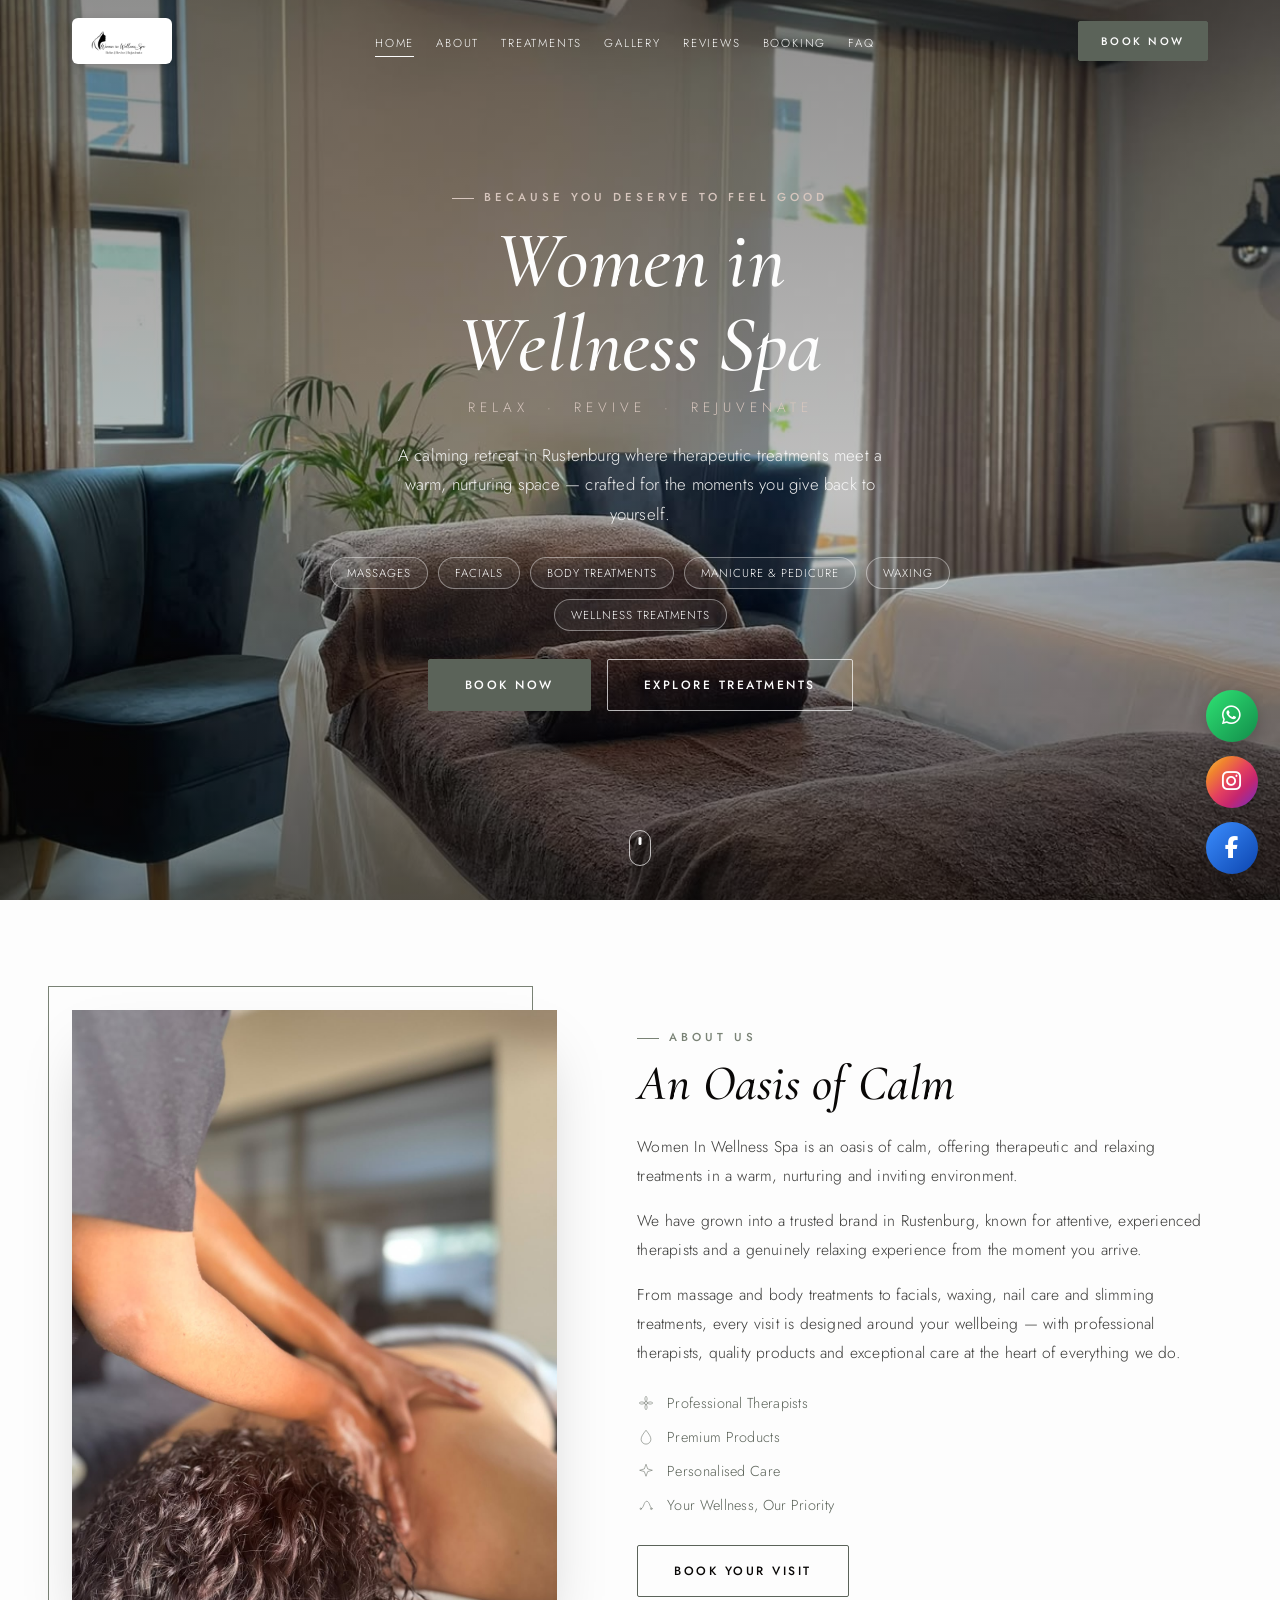
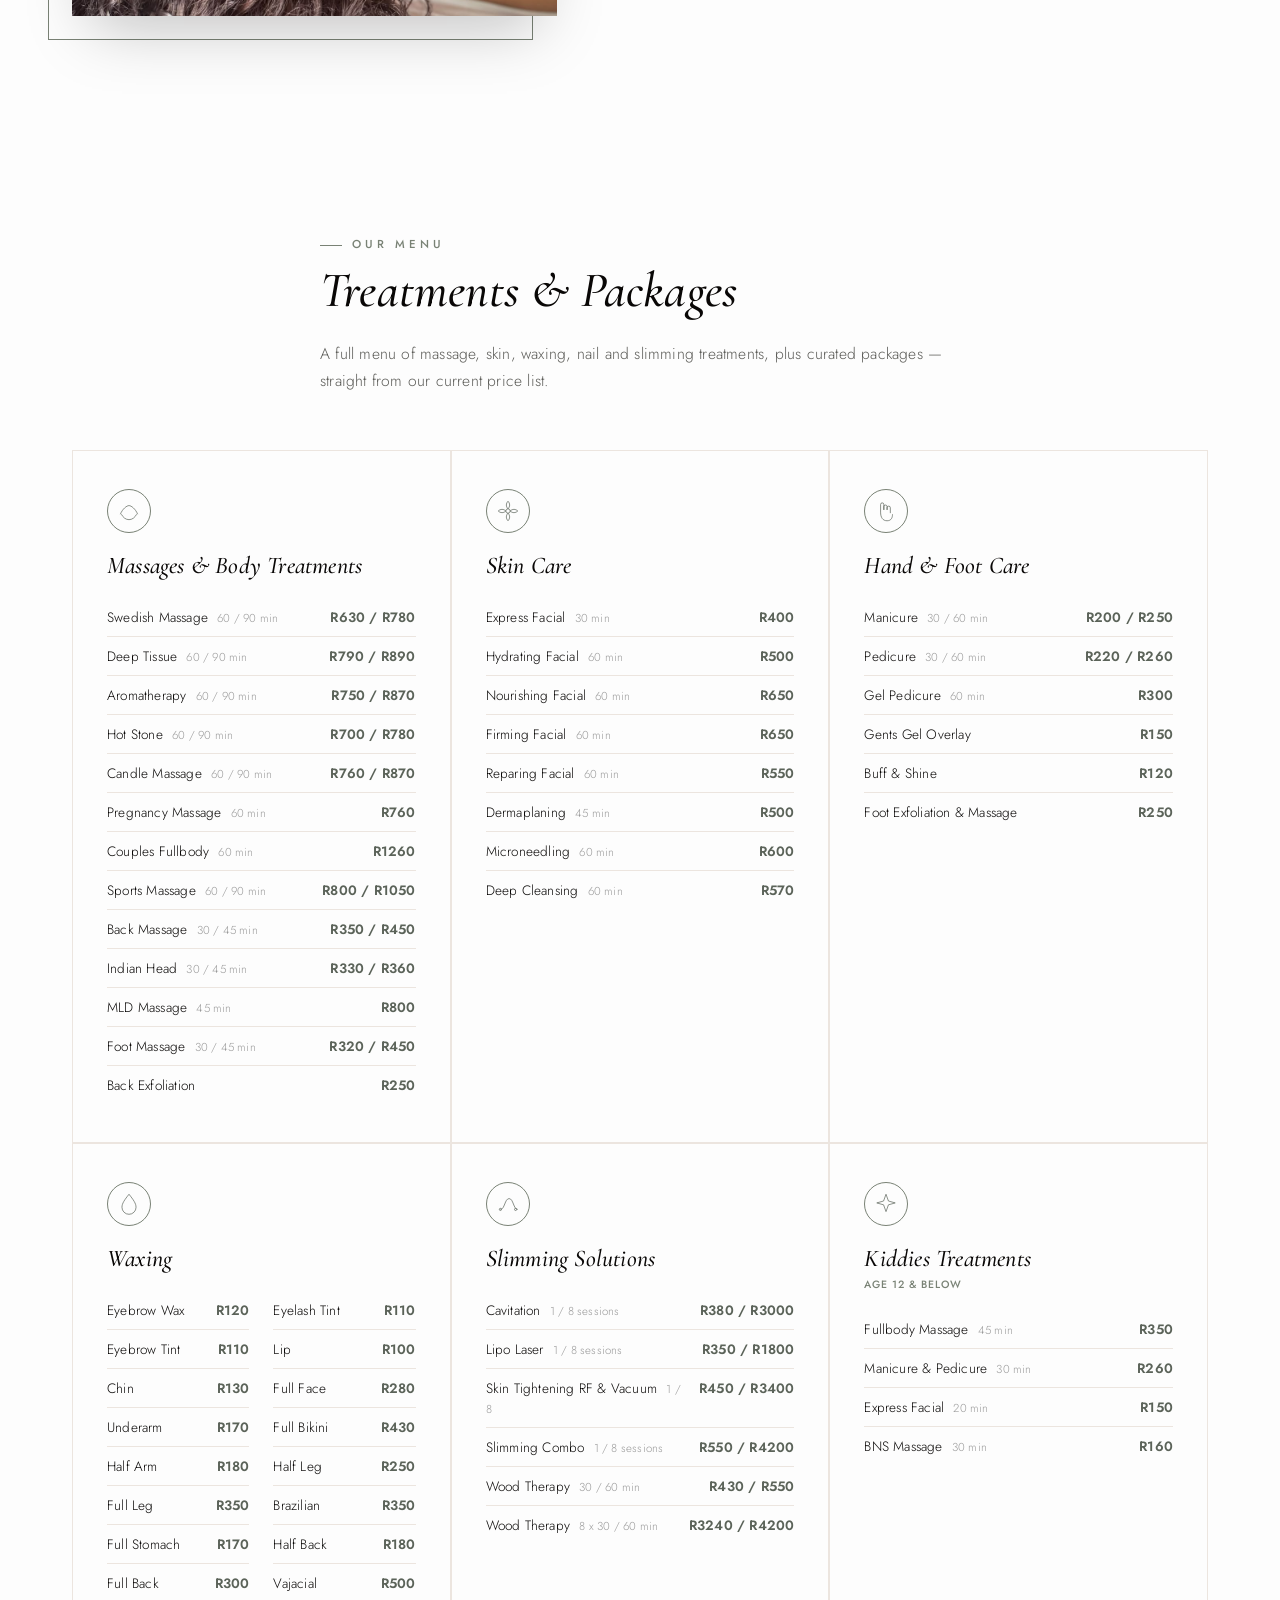
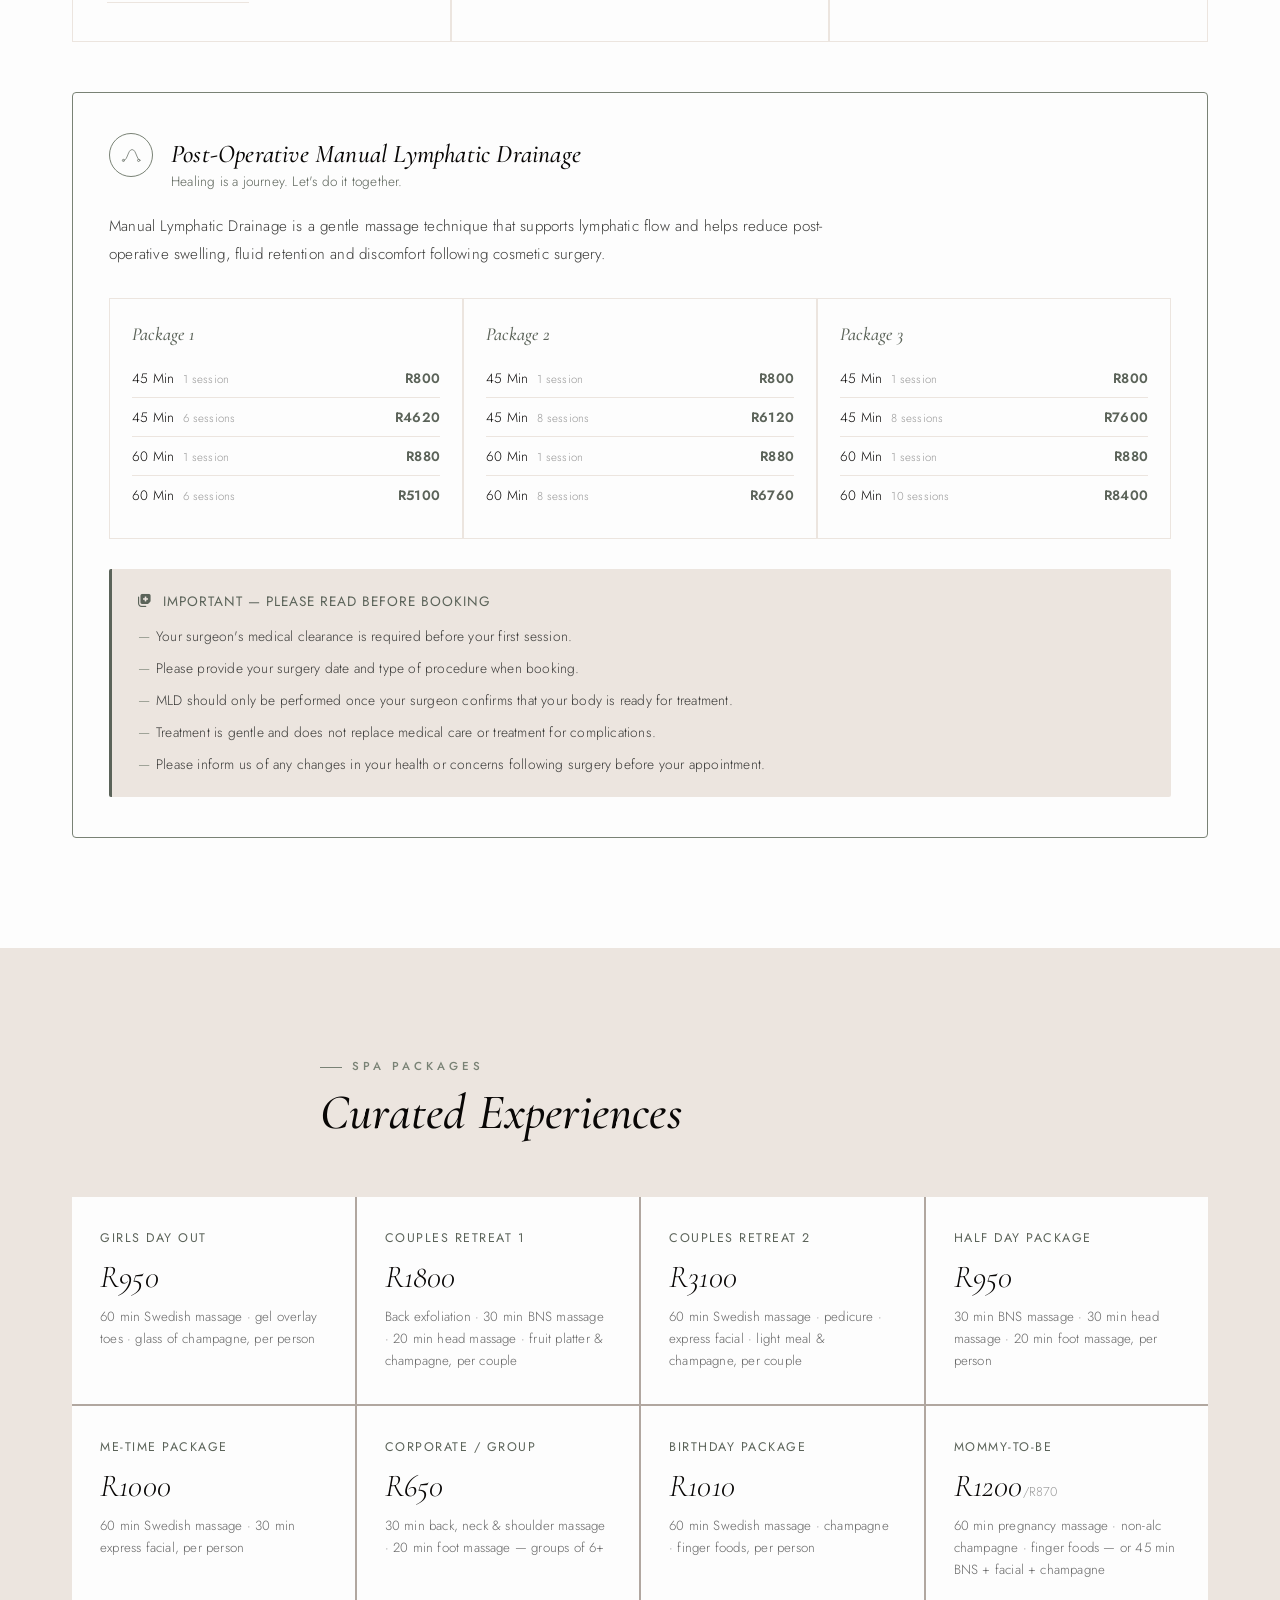
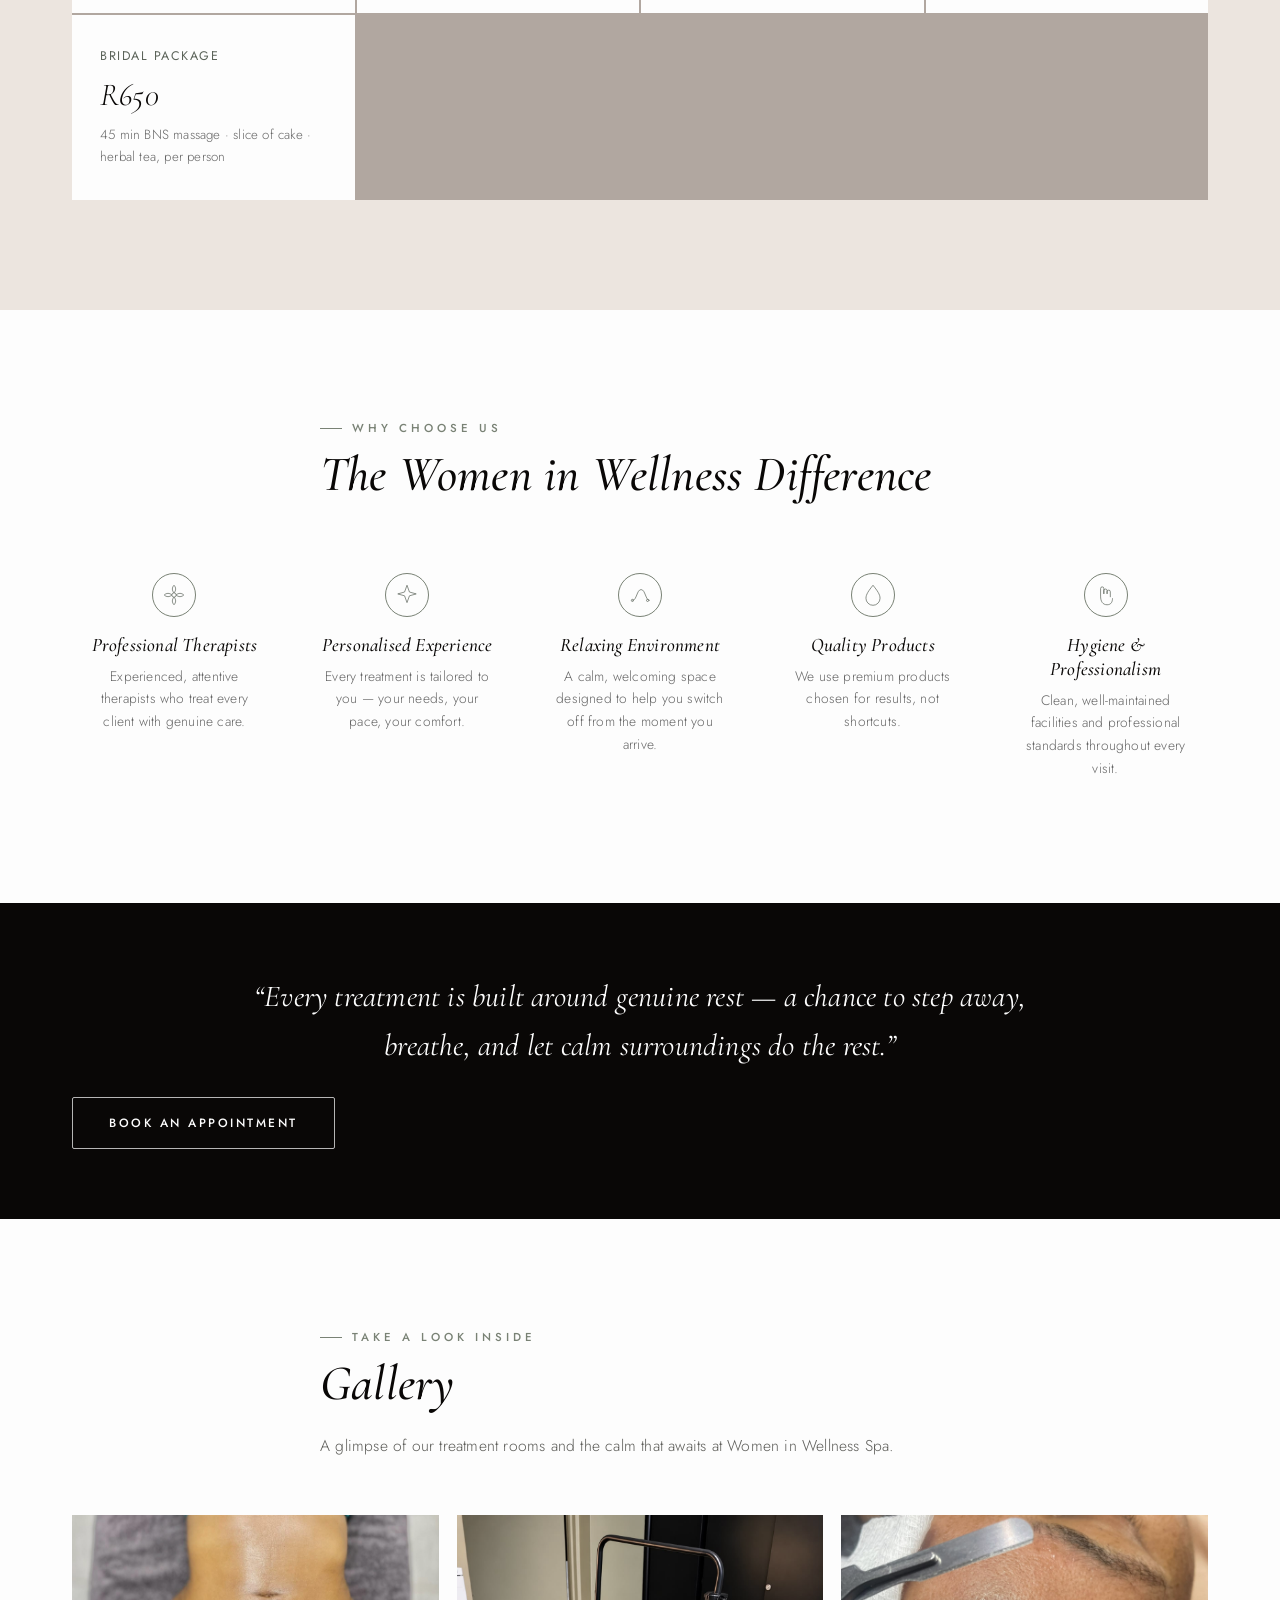
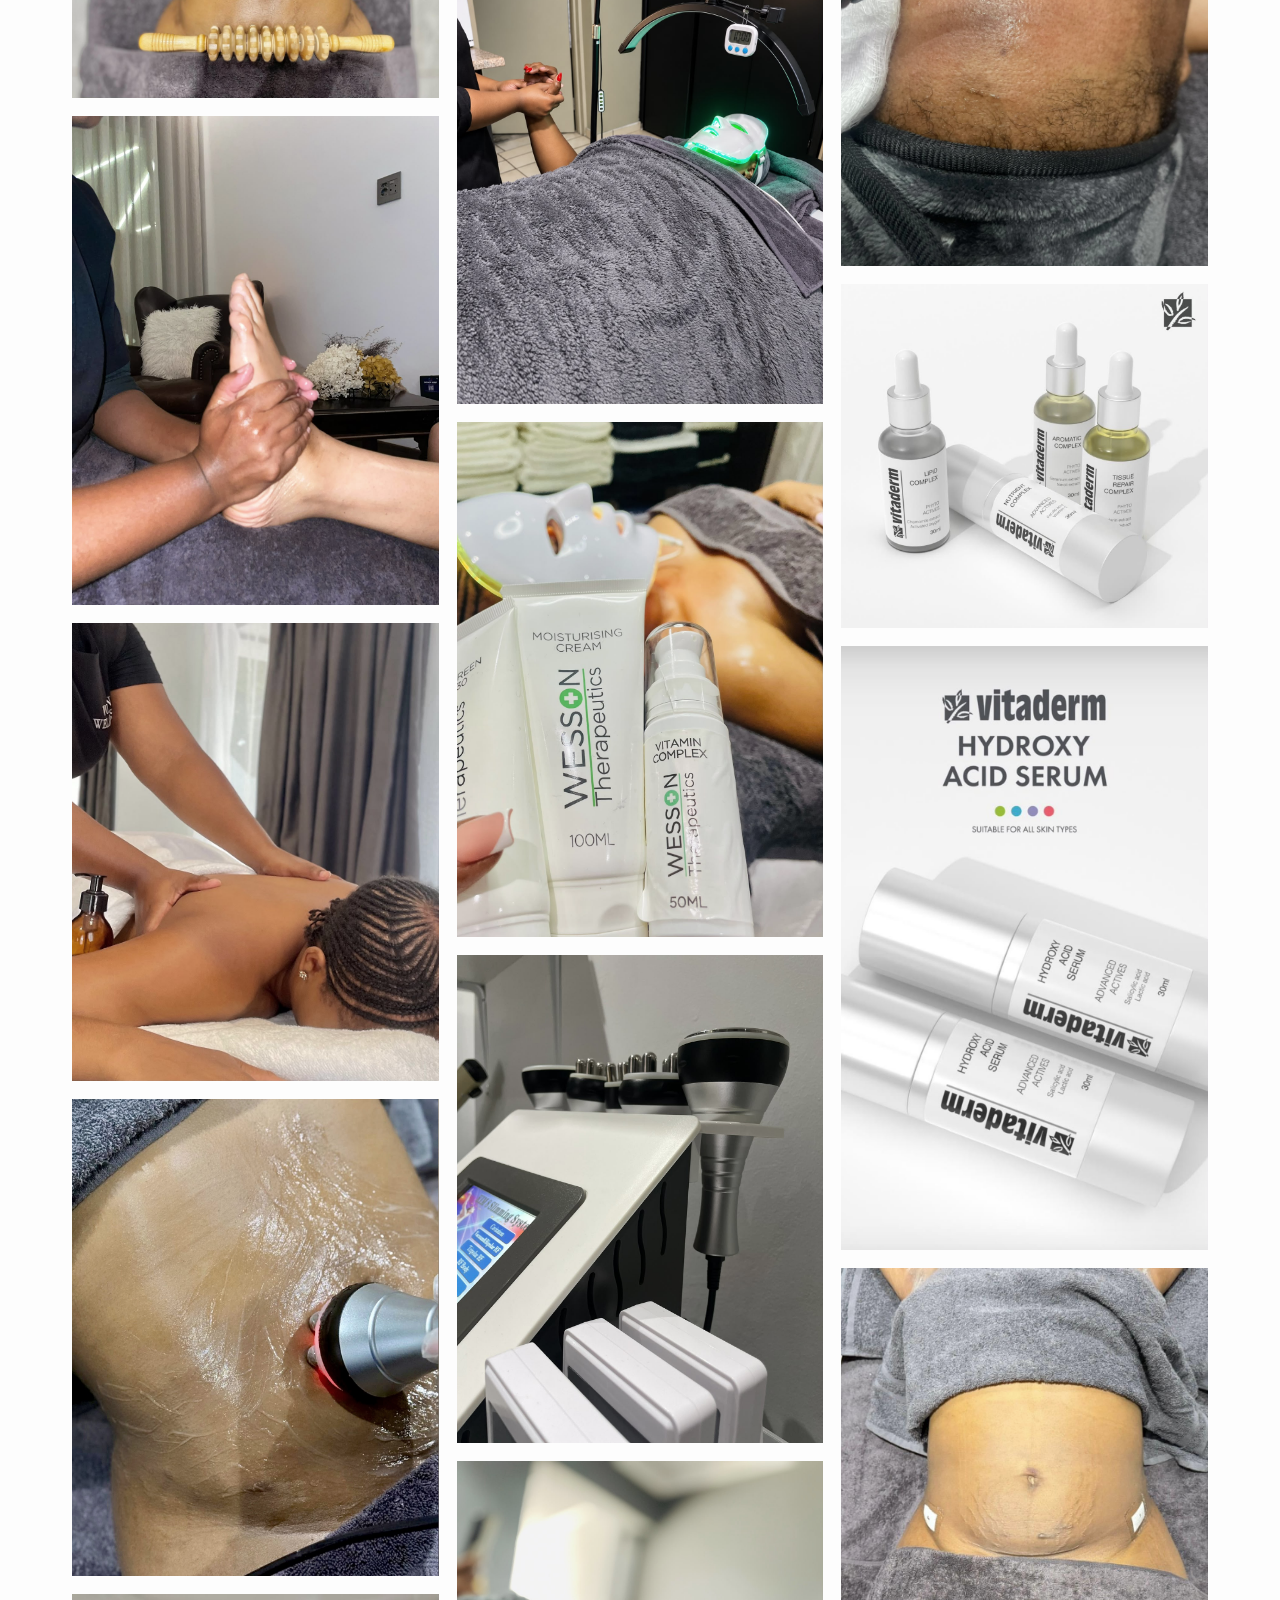
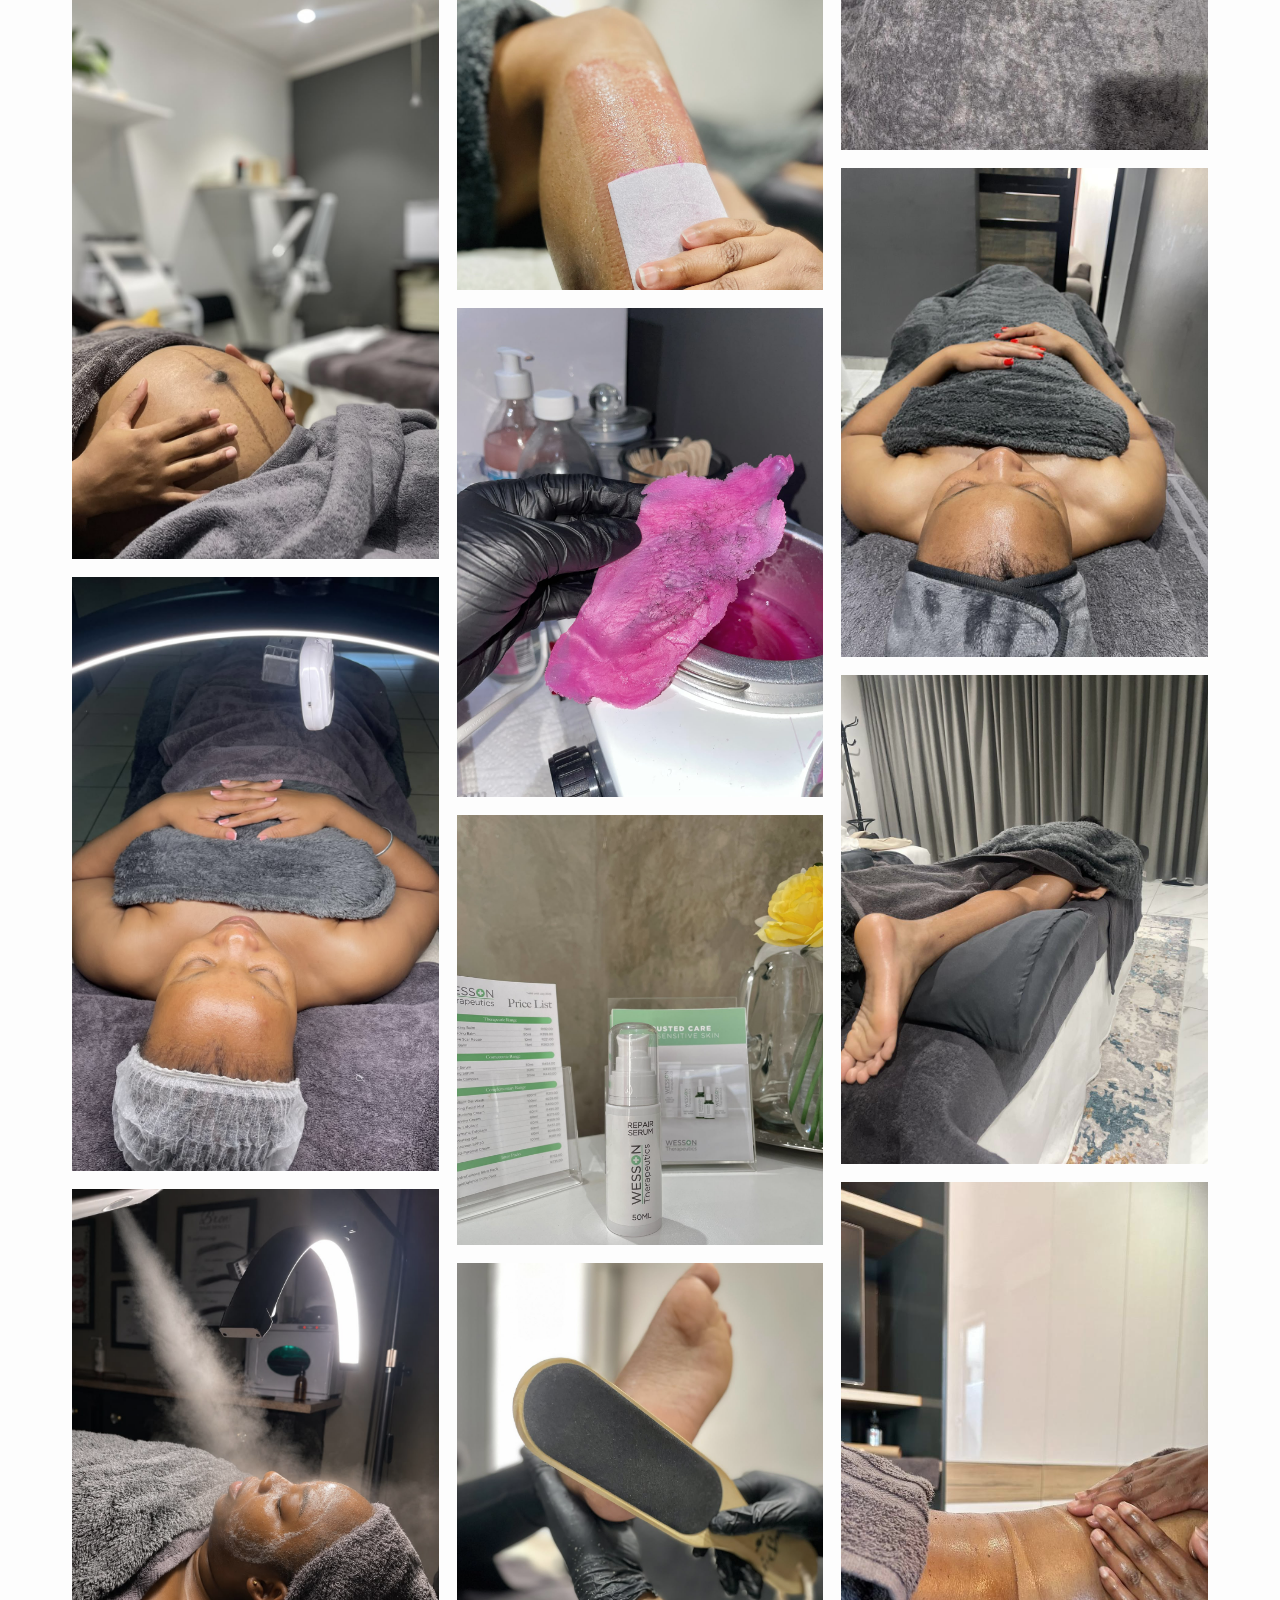
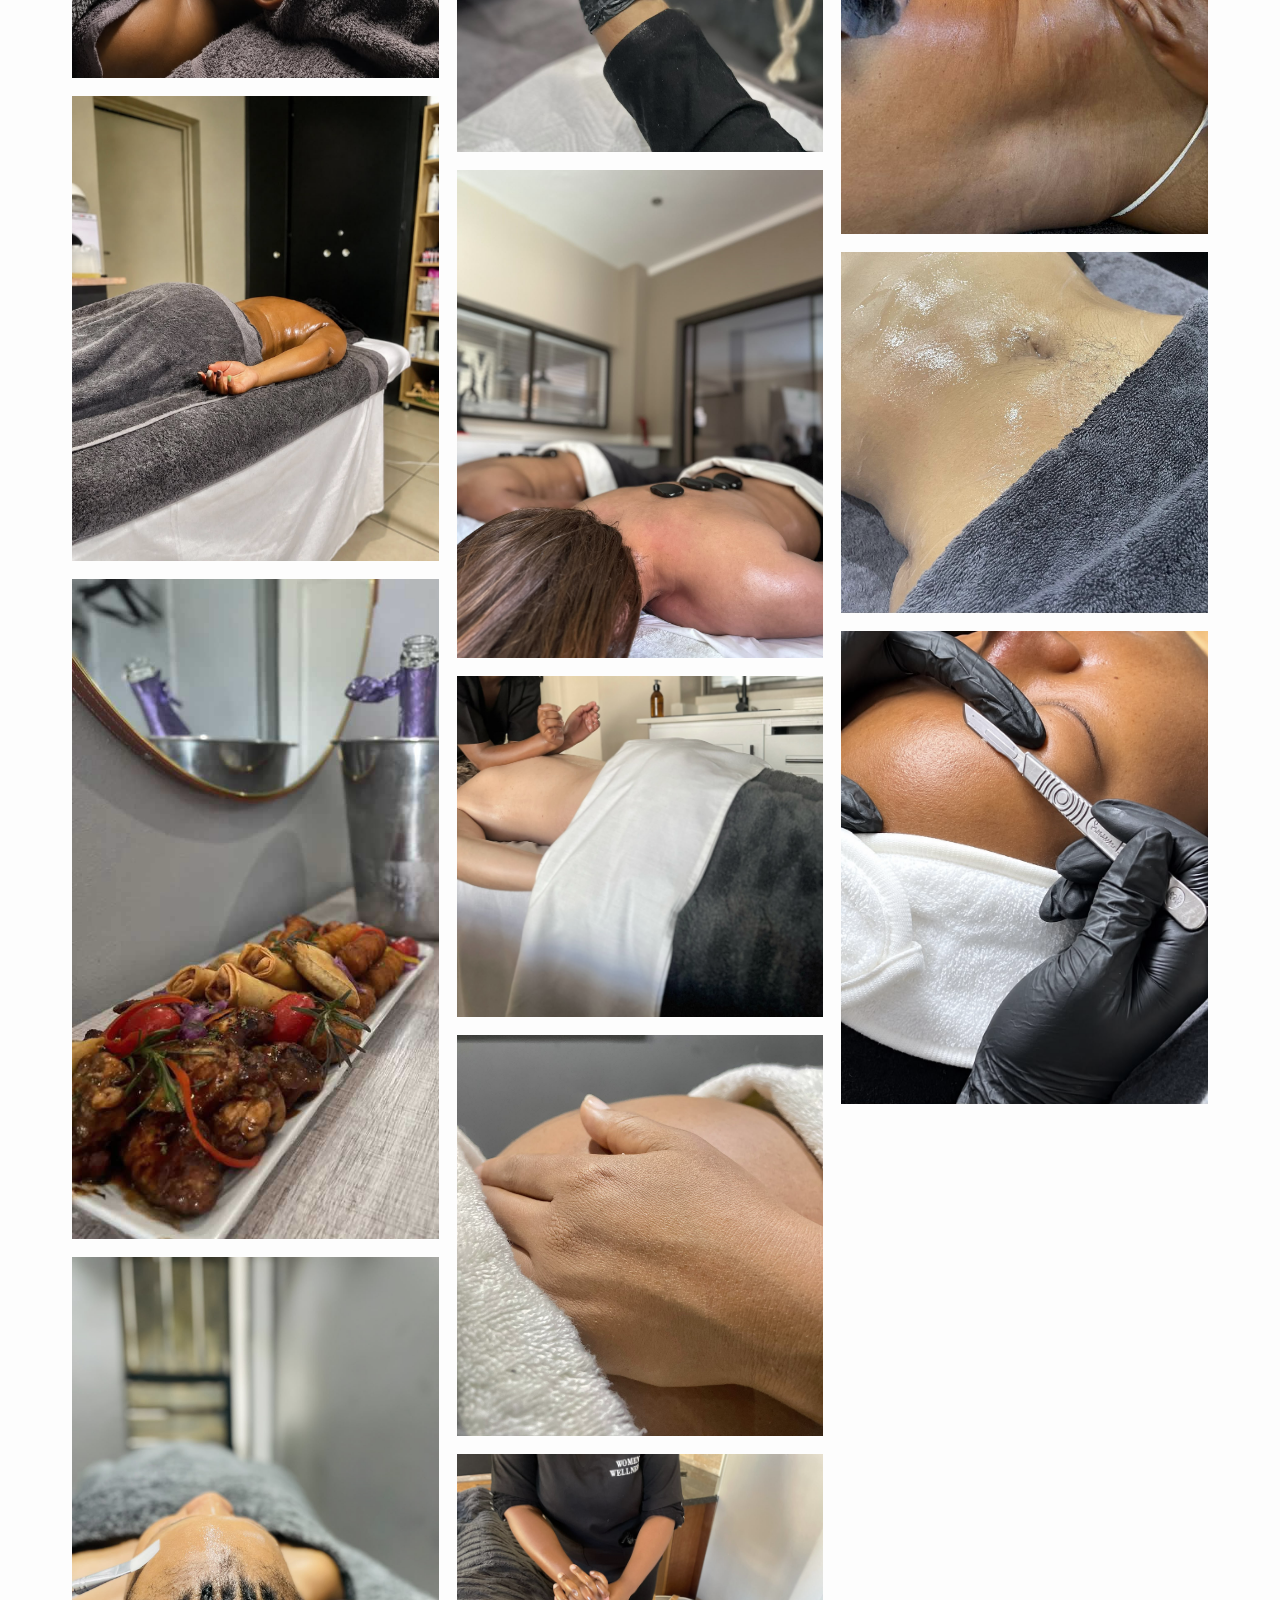
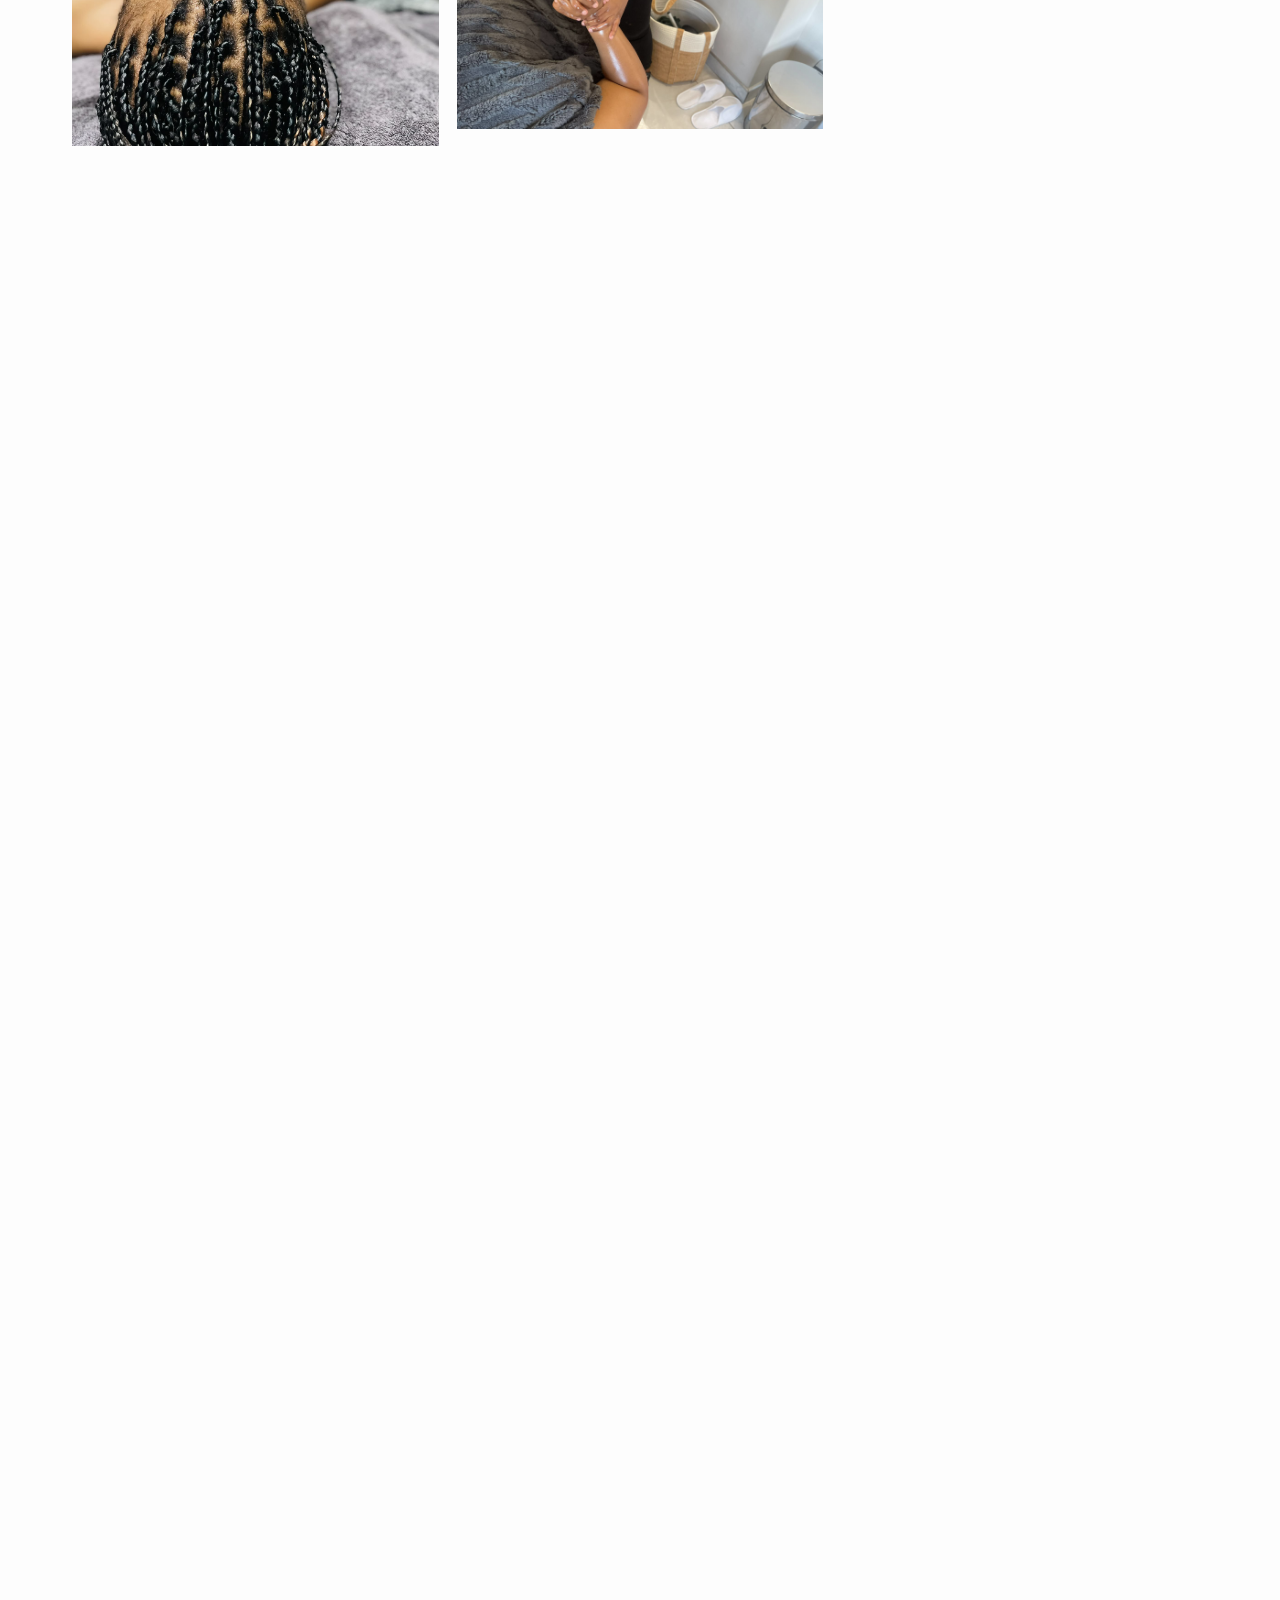
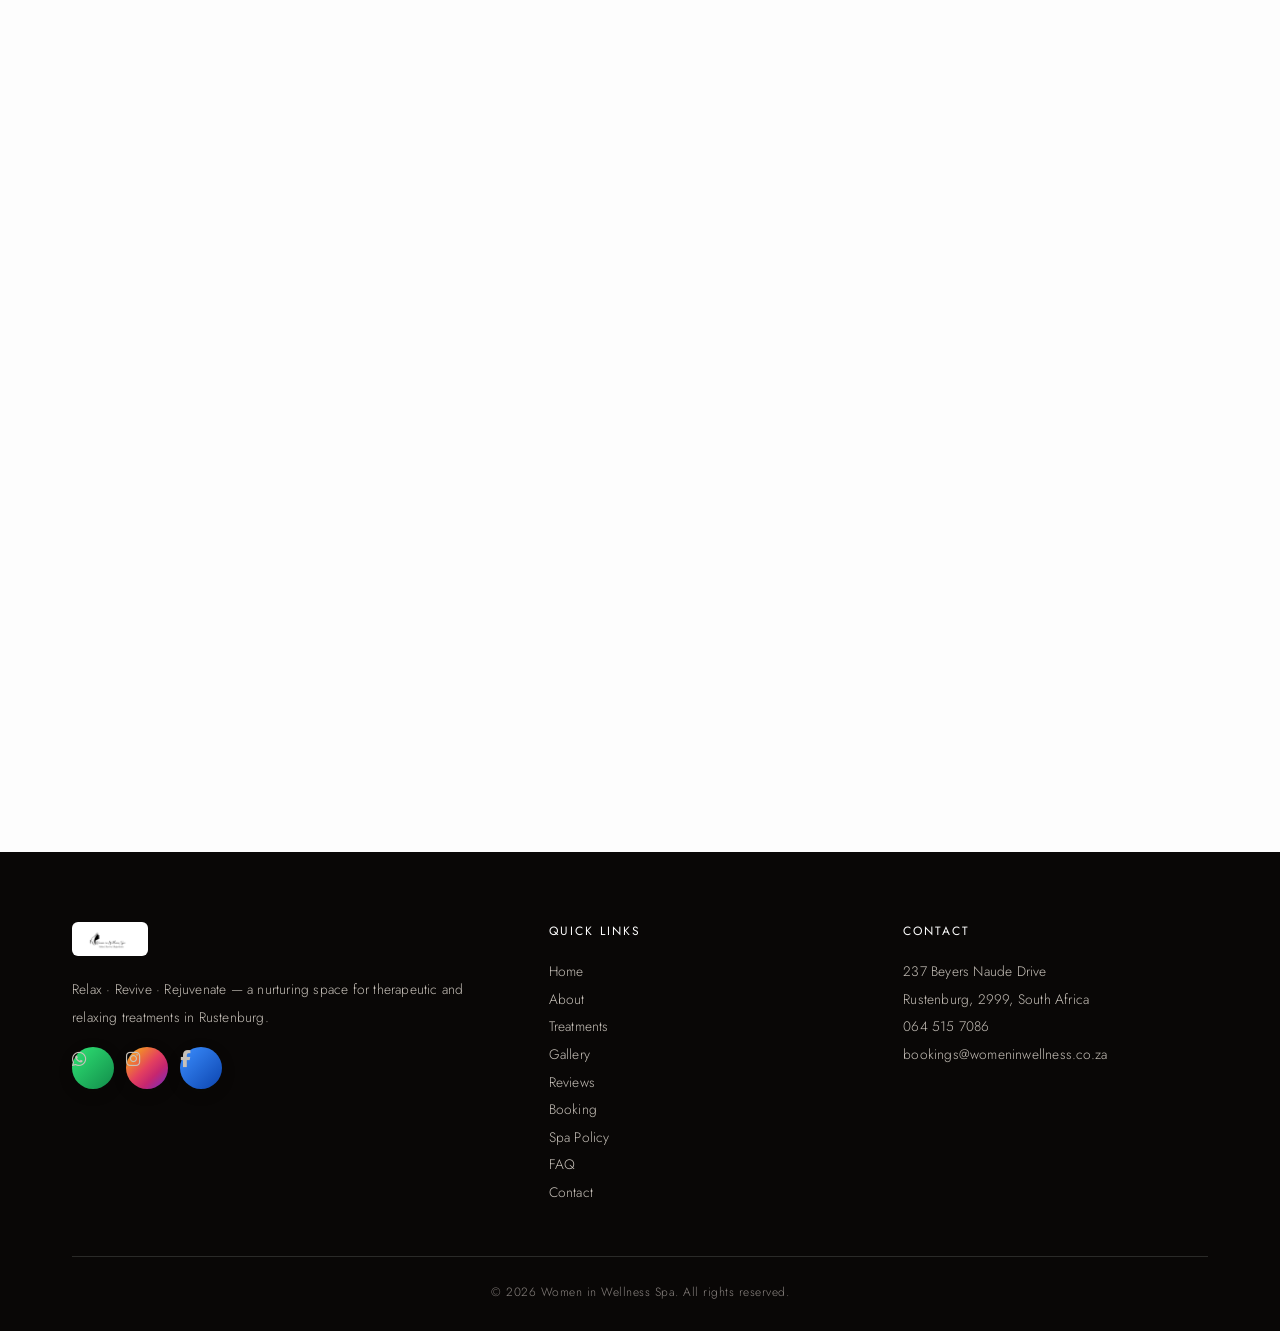
==== commit 4e1868b9: "Add initial HTML structure for Women in Wellness Spa website" ====
--- a/index.html
+++ b/index.html
@@ -24,7 +24,7 @@
 
 <header id="siteHeader">
   <div class="nav-wrap">
-    <a href="#home" class="brand"><img src="logo.svg" alt="Women in Wellness Spa" class="brand-mark"></a>
+    <a href="#home" class="brand"><img src="images/logo.jpeg" alt="Women in Wellness Spa" class="brand-mark"></a>
     <nav><ul>
       <li><a href="#home" class="nav-link active" data-section="home">Home</a></li>
       <li><a href="#about" class="nav-link" data-section="about">About</a></li>
@@ -80,9 +80,9 @@
     <div class="about-text">
       <div class="eyebrow">About Us</div>
       <h2 class="serif-heading">An Oasis of Calm</h2>
-      <p>Women in Wellness Spa is an oasis of calmness, offering therapeutic and relaxing treatments in a nurturing, warm and inviting environment.</p>
-      <p>Founded by Zanele Selomeletso, the spa has grown into a trusted name in Rustenburg — known for attentive, experienced therapists and a genuinely relaxing experience from the moment you arrive.</p>
-      <p>From massage and bodywork to facials, waxing, nail care and slimming treatments, every visit is shaped around your wellbeing — with professional therapists and premium products at the heart of everything we do.</p>
+      <p>Women In Wellness Spa is an oasis of calm, offering therapeutic and relaxing treatments in a warm, nurturing and inviting environment.</p>
+      <p>We have grown into a trusted brand in Rustenburg, known for attentive, experienced therapists and a genuinely relaxing experience from the moment you arrive.</p>
+      <p>From massage and body treatments to facials, waxing, nail care and slimming treatments, every visit is designed around your wellbeing — with professional therapists, quality products and exceptional care at the heart of everything we do.</p>
       <ul class="feature-list">
         <li><svg width="18" height="18"><use href="#ic-bloom"/></svg> Professional Therapists</li>
         <li><svg width="18" height="18"><use href="#ic-drop"/></svg> Premium Products</li>
@@ -197,6 +197,58 @@
         </ul>
       </div>
     </div>
+
+    <div class="mld-block">
+      <div class="mld-header">
+        <div class="menu-icon"><svg width="26" height="26"><use href="#ic-curve"/></svg></div>
+        <div>
+          <h3>Post-Operative Manual Lymphatic Drainage</h3>
+          <p class="mld-tagline">Healing is a journey. Let's do it together.</p>
+        </div>
+      </div>
+      <p class="mld-desc">Manual Lymphatic Drainage is a gentle massage technique that supports lymphatic flow and helps reduce post-operative swelling, fluid retention and discomfort following cosmetic surgery.</p>
+
+      <div class="mld-packages">
+        <div class="mld-package">
+          <h4>Package 1</h4>
+          <ul class="price-list">
+            <li><span>45 Min <em>1 session</em></span><b>R800</b></li>
+            <li><span>45 Min <em>6 sessions</em></span><b>R4620</b></li>
+            <li><span>60 Min <em>1 session</em></span><b>R880</b></li>
+            <li><span>60 Min <em>6 sessions</em></span><b>R5100</b></li>
+          </ul>
+        </div>
+        <div class="mld-package">
+          <h4>Package 2</h4>
+          <ul class="price-list">
+            <li><span>45 Min <em>1 session</em></span><b>R800</b></li>
+            <li><span>45 Min <em>8 sessions</em></span><b>R6120</b></li>
+            <li><span>60 Min <em>1 session</em></span><b>R880</b></li>
+            <li><span>60 Min <em>8 sessions</em></span><b>R6760</b></li>
+          </ul>
+        </div>
+        <div class="mld-package">
+          <h4>Package 3</h4>
+          <ul class="price-list">
+            <li><span>45 Min <em>1 session</em></span><b>R800</b></li>
+            <li><span>45 Min <em>8 sessions</em></span><b>R7600</b></li>
+            <li><span>60 Min <em>1 session</em></span><b>R880</b></li>
+            <li><span>60 Min <em>10 sessions</em></span><b>R8400</b></li>
+          </ul>
+        </div>
+      </div>
+
+      <div class="mld-notice">
+        <h4><i class="fa-solid fa-notes-medical"></i> Important — Please Read Before Booking</h4>
+        <ul>
+          <li>Your surgeon's medical clearance is required before your first session.</li>
+          <li>Please provide your surgery date and type of procedure when booking.</li>
+          <li>MLD should only be performed once your surgeon confirms that your body is ready for treatment.</li>
+          <li>Treatment is gentle and does not replace medical care or treatment for complications.</li>
+          <li>Please inform us of any changes in your health or concerns following surgery before your appointment.</li>
+        </ul>
+      </div>
+    </div>
   </div>
 </section>
 
@@ -289,7 +341,7 @@
     </div>
     <div class="review-grid">
       <div class="review-card">
-        <p>&ldquo;I had a lovely experience at Women in Wellness Spa. The space is clean, calm and very welcoming. Zaza and her team are friendly and professional and they make you feel comfortable from the moment you arrive. The whole experience was relaxing and peaceful. 10/10 I highly recommend.&rdquo;</p>
+        <p>&ldquo;I had a lovely experience at Women in Wellness Spa. The space is clean, calm and very welcoming. The team are friendly and professional and they make you feel comfortable from the moment you arrive. The whole experience was relaxing and peaceful. 10/10 I highly recommend.&rdquo;</p>
         <div class="review-author">Ayanda Matebe <span>· 7 months ago</span></div>
       </div>
       <div class="review-card">
@@ -303,14 +355,6 @@
       <div class="review-card">
         <p>&ldquo;Great service ever. Very welcoming, clean and professional. I am definitely going back for a massage soon.&rdquo;</p>
         <div class="review-author">Ofentse Baloyi <span>· 7 months ago</span></div>
-      </div>
-      <div class="review-card">
-        <p>&ldquo;I recently had an exceptional experience with Women In Wellness Spa. From the moment they arrived at my doorstep, their professionalism and attention to detail were evident. The setup was quick and seamless, transforming my home into a relaxing space.&rdquo;</p>
-        <div class="review-author">Reabetswe Mogatusi <span>· 2 years ago</span></div>
-      </div>
-      <div class="review-card">
-        <p>&ldquo;Excellent service! The Women in Wellness Spa offers a clean, inviting space and has friendly, attentive staff. The owner, Zanele, is incredibly professional and knowledgeable. From the moment you walk in, you feel welcomed and well-cared for.&rdquo;</p>
-        <div class="review-author">Neo Sehlari <span>· 2 years ago</span></div>
       </div>
     </div>
   </div>
@@ -324,9 +368,10 @@
       <p>Tell us what you're after and your preferred time — we'll confirm your appointment over WhatsApp or email. Prefer to reach out directly? Call, message or email us and we'll help you find the right treatment and time.</p>
       <ul class="booking-policy">
         <li><i class="fa-solid fa-calendar-check"></i> By appointment only — please book ahead to guarantee your preferred time</li>
-        <li><i class="fa-solid fa-hand-holding-dollar"></i> A deposit is required to confirm your booking — contact us for current requirements</li>
-        <li><i class="fa-solid fa-rotate-left"></i> Please give us as much notice as possible for any cancellations or rescheduling</li>
+        <li><i class="fa-solid fa-hand-holding-dollar"></i> An 80% deposit is required to secure your booking; the remaining 20% is due before treatment begins</li>
+        <li><i class="fa-solid fa-rotate-left"></i> Cancellations within 3 days of your appointment forfeit the deposit</li>
       </ul>
+      <a href="#policy" class="policy-link">Read our full Spa Policy &amp; Terms &amp; Conditions →</a>
       <div class="booking-contact">
         <a href="tel:+27645157086"><i class="fa-solid fa-phone"></i> 064 515 7086</a>
         <a href="mailto:bookings@womeninwellness.co.za"><i class="fa-solid fa-envelope"></i> bookings@womeninwellness.co.za</a>
@@ -370,6 +415,41 @@
   </div>
 </section>
 
+<section id="policy" class="policy fade">
+  <div class="container">
+    <div class="section-head">
+      <div class="eyebrow">Please Read Before Booking</div>
+      <h2 class="serif-heading">Spa Policy &amp; Terms &amp; Conditions</h2>
+    </div>
+    <div class="policy-grid">
+      <div class="policy-card">
+        <h3>Booking &amp; Payment</h3>
+        <ul>
+          <li>An 80% deposit is required to secure your booking.</li>
+          <li>The remaining 20% balance must be paid before your treatment begins.</li>
+          <li>Please use your full name and surname as the payment reference and send us your proof of payment.</li>
+        </ul>
+      </div>
+      <div class="policy-card">
+        <h3>Cancellation Policy</h3>
+        <ul>
+          <li>Cancellations made within 3 days of your appointment will result in the 80% deposit being forfeited.</li>
+          <li>Please note that deposits are non-refundable when the cancellation policy applies.</li>
+        </ul>
+      </div>
+      <div class="policy-card">
+        <h3>Mobile Services</h3>
+        <ul>
+          <li>Mobile treatments are available for groups of 10 or more and corporate bookings with a minimum treatment value of R700 per person.</li>
+          <li>Travel fees may apply depending on location.</li>
+          <li>Deposit: 80%</li>
+        </ul>
+      </div>
+    </div>
+    <p class="policy-agreement">By making a booking, you acknowledge and agree to our Spa Policy and Terms &amp; Conditions.</p>
+  </div>
+</section>
+
 <section id="contact" class="contact fade">
   <div class="container contact-grid">
     <div>
@@ -378,7 +458,7 @@
       <div class="info-row"><div class="ic"><i class="fa-solid fa-location-dot"></i></div><div><h4>Address</h4><p>237 Beyers Naude Drive, Rustenburg, 2999, South Africa</p></div></div>
       <div class="info-row"><div class="ic"><i class="fa-solid fa-phone"></i></div><div><h4>Phone / WhatsApp</h4><p><a href="https://wa.me/27645157086" target="_blank" rel="noopener">064 515 7086</a></p></div></div>
       <div class="info-row"><div class="ic"><i class="fa-solid fa-envelope"></i></div><div><h4>Email</h4><p><a href="mailto:bookings@womeninwellness.co.za">bookings@womeninwellness.co.za</a></p></div></div>
-      <div class="info-row"><div class="ic"><i class="fa-solid fa-clock"></i></div><div><h4>Opening Hours</h4><p>Mon–Fri: 9am–5pm<br>Sat: 10am–2pm<br>Sun: Closed</p></div></div>
+      <div class="info-row"><div class="ic"><i class="fa-solid fa-clock"></i></div><div><h4>Opening Hours</h4><p>Tue–Fri: 9am–5pm<br>Sat: 9am–3pm<br>Mon &amp; Sun: Closed</p></div></div>
       <div class="contact-social">
         <a href="https://wa.me/27645157086" target="_blank" rel="noopener" class="social-badge wa" aria-label="WhatsApp"><i class="fa-brands fa-whatsapp"></i></a>
         <a href="https://www.instagram.com/spa_womeninwellness" target="_blank" rel="noopener" class="social-badge ig" aria-label="Instagram"><i class="fa-brands fa-instagram"></i></a>
@@ -398,7 +478,7 @@
     <div class="faq-list">
       <div class="faq-item">
         <button class="faq-question">Do you offer mobile / at-home treatments?<i class="fa-solid fa-chevron-down"></i></button>
-        <div class="faq-answer"><p>Yes — we offer select treatments at your home. Message us on WhatsApp to arrange a mobile appointment.</p></div>
+        <div class="faq-answer"><p>Mobile treatments are available for groups of 10 or more, and for corporate bookings with a minimum treatment value of R700 per person. Travel fees may apply depending on location. Message us on WhatsApp to arrange a mobile booking.</p></div>
       </div>
       <div class="faq-item">
         <button class="faq-question">How do I book an appointment?<i class="fa-solid fa-chevron-down"></i></button>
@@ -406,7 +486,7 @@
       </div>
       <div class="faq-item">
         <button class="faq-question">Do you require a deposit?<i class="fa-solid fa-chevron-down"></i></button>
-        <div class="faq-answer"><p>Yes, a deposit is required to secure your booking. Please contact us directly for current deposit requirements.</p></div>
+        <div class="faq-answer"><p>Yes — an 80% deposit is required to secure your booking, with the remaining 20% balance due before your treatment begins. See our <a href="#policy">full Spa Policy &amp; Terms &amp; Conditions</a> for details.</p></div>
       </div>
       <div class="faq-item">
         <button class="faq-question">Not sure which treatment is right for you?<i class="fa-solid fa-chevron-down"></i></button>
@@ -414,7 +494,7 @@
       </div>
       <div class="faq-item">
         <button class="faq-question">Do you offer gift vouchers?<i class="fa-solid fa-chevron-down"></i></button>
-        <div class="faq-answer"><p>Please get in touch via WhatsApp or phone to ask about current gift voucher availability.</p></div>
+        <div class="faq-answer"><p>Yes, gift vouchers are available! Treat someone special to a relaxing spa experience — send us an email or WhatsApp message and we'll assist you.</p></div>
       </div>
     </div>
   </div>
@@ -424,7 +504,7 @@
   <div class="container">
     <div class="footer-grid">
       <div>
-        <img src="logo.svg" alt="Women in Wellness Spa" class="footer-logo">
+        <img src="images/logo.jpeg" alt="Women in Wellness Spa" class="footer-logo">
         <p>Relax · Revive · Rejuvenate — a nurturing space for therapeutic and relaxing treatments in Rustenburg.</p>
         <div class="f-social">
           <a href="https://wa.me/27645157086" target="_blank" rel="noopener" class="social-badge wa" aria-label="WhatsApp"><i class="fa-brands fa-whatsapp"></i></a>
@@ -440,6 +520,7 @@
         <a href="#gallery">Gallery</a>
         <a href="#reviews">Reviews</a>
         <a href="#booking">Booking</a>
+        <a href="#policy">Spa Policy</a>
         <a href="#faq">FAQ</a>
         <a href="#contact">Contact</a>
       </div>
--- a/styles.css
+++ b/styles.css
@@ -34,8 +34,10 @@
 header{position:fixed; top:0; left:0; right:0; z-index:100; transition:.4s; background:transparent;}
 header.solid{background:rgba(253,253,253,.95); backdrop-filter:blur(10px); box-shadow:0 2px 20px rgba(9,7,6,.06);}
 .nav-wrap{display:flex; align-items:center; justify-content:space-between; padding:18px 32px; max-width:1200px; margin:0 auto;}
-.brand-mark{height:46px; width:auto; transition:filter .3s;}
-header:not(.solid) .brand-mark{filter:brightness(0) invert(1) drop-shadow(0 1px 3px rgba(0,0,0,.25));}
+/* Logo sits on a small white plate so it stays legible over the hero photo or the dark
+   footer even though a .jpeg can't have a transparent background. If a transparent .png
+   version of the logo is provided later, this plate can be removed for a cleaner look. */
+.brand-mark{height:46px; width:auto; max-width:220px; object-fit:contain; background:#fff; padding:5px 14px; border-radius:6px; box-shadow:0 2px 10px rgba(9,7,6,.15); transition:box-shadow .3s;}
 nav ul{display:flex; gap:22px; list-style:none;}
 nav a{font-size:.72rem; letter-spacing:1.8px; text-transform:uppercase; position:relative; color:var(--ink);}
 header:not(.solid) nav a{color:var(--white);}
@@ -125,6 +127,21 @@
 .price-list li:last-child{border-bottom:none;}
 .price-list li em{color:#999; font-style:normal; font-size:.72rem; margin-left:5px;}
 .price-list li b{color:var(--sage-dark); font-weight:600; white-space:nowrap;}
+
+/* POST-OPERATIVE MLD BLOCK */
+.mld-block{margin-top:50px; background:var(--white); border:1px solid var(--sage); border-radius:4px; padding:40px 36px;}
+.mld-header{display:flex; align-items:center; gap:18px; margin-bottom:18px;}
+.mld-header h3{font-family:'Cormorant Garamond',serif; font-style:italic; font-size:1.6rem; color:var(--ink); font-weight:500;}
+.mld-tagline{font-size:.85rem; color:var(--sage-dark); margin-top:2px;}
+.mld-desc{color:#3a3a38; line-height:1.8; max-width:720px; margin-bottom:30px; font-size:.95rem;}
+.mld-packages{display:grid; grid-template-columns:repeat(auto-fit,minmax(220px,1fr)); gap:2px; background:var(--beige); border:1px solid var(--beige); margin-bottom:30px;}
+.mld-package{background:var(--white); padding:24px 22px;}
+.mld-package h4{font-family:'Cormorant Garamond',serif; font-style:italic; font-size:1.15rem; color:var(--sage-dark); margin-bottom:14px; font-weight:500;}
+.mld-notice{background:var(--beige); border-left:3px solid var(--sage-dark); padding:22px 26px; border-radius:2px;}
+.mld-notice h4{display:flex; align-items:center; gap:10px; font-size:.85rem; letter-spacing:1px; text-transform:uppercase; color:var(--sage-dark); margin-bottom:14px;}
+.mld-notice ul{list-style:none; display:flex; flex-direction:column; gap:10px;}
+.mld-notice li{position:relative; padding-left:18px; font-size:.86rem; color:#3a3a38; line-height:1.6;}
+.mld-notice li::before{content:"—"; position:absolute; left:0; color:var(--sage);}
 
 /* PACKAGES */
 .packages{background:var(--beige);}
@@ -189,6 +206,8 @@
 .booking-policy{list-style:none; display:flex; flex-direction:column; gap:14px; margin-bottom:30px; max-width:400px;}
 .booking-policy li{display:flex; gap:12px; font-size:.85rem; color:#e3e0db; line-height:1.6;}
 .booking-policy li i{color:var(--taupe); margin-top:3px; flex-shrink:0; width:16px;}
+.policy-link{display:inline-block; font-size:.82rem; color:var(--taupe); border-bottom:1px solid rgba(255,255,255,.4); margin-bottom:28px;}
+.policy-link:hover{color:var(--white);}
 .booking-contact{display:flex; flex-direction:column; gap:12px;}
 .booking-contact a{font-size:.92rem; display:flex; align-items:center; gap:10px; width:fit-content; overflow-wrap:anywhere; max-width:100%;}
 .booking-contact a i{color:var(--taupe); width:16px; text-align:center;}
@@ -216,12 +235,23 @@
 .faq-item.open .faq-question i{transform:rotate(180deg);}
 .faq-answer{max-height:0; overflow:hidden; transition:max-height .35s ease;}
 .faq-answer p{padding:0 4px 20px; color:#555; font-size:.9rem; line-height:1.7; max-width:640px;}
+.faq-answer p a{color:var(--sage-dark); border-bottom:1px solid var(--sage);}
+
+/* SPA POLICY & TERMS */
+.policy{background:var(--beige);}
+.policy-grid{display:grid; grid-template-columns:repeat(auto-fit,minmax(240px,1fr)); gap:2px; background:var(--sage-soft); margin-bottom:36px;}
+.policy-card{background:var(--white); padding:30px 26px;}
+.policy-card h3{font-family:'Cormorant Garamond',serif; font-style:italic; font-size:1.2rem; color:var(--sage-dark); margin-bottom:16px; font-weight:500;}
+.policy-card ul{list-style:none; display:flex; flex-direction:column; gap:10px;}
+.policy-card li{position:relative; padding-left:16px; font-size:.86rem; color:#3a3a38; line-height:1.65;}
+.policy-card li::before{content:"—"; position:absolute; left:0; color:var(--sage);}
+.policy-agreement{text-align:center; font-size:.85rem; color:var(--sage-dark); font-style:italic; max-width:600px; margin:0 auto;}
 
 /* FOOTER - fully responsive, no overflow */
 footer{background:var(--ink); color:var(--beige); padding:70px 0 30px; overflow-x:hidden; width:100%;}
 .footer-grid{display:grid; grid-template-columns:1.4fr 1fr 1fr; gap:50px; margin-bottom:50px; min-width:0;}
 .footer-grid > div{min-width:0;}
-.footer-logo{height:34px; filter:brightness(0) invert(1); opacity:.9; margin-bottom:14px;}
+.footer-logo{height:34px; width:auto; max-width:170px; object-fit:contain; background:#fff; padding:5px 14px; border-radius:6px; display:inline-block; margin-bottom:14px;}
 .footer-grid h4{color:var(--white); font-size:.75rem; letter-spacing:2px; text-transform:uppercase; margin-bottom:18px;}
 .footer-grid p, .footer-grid a{color:#c7c1b9; font-size:.86rem; line-height:2; display:block; overflow-wrap:anywhere; word-break:break-word; max-width:100%;}
 .footer-grid a:hover{color:var(--sage-soft);}
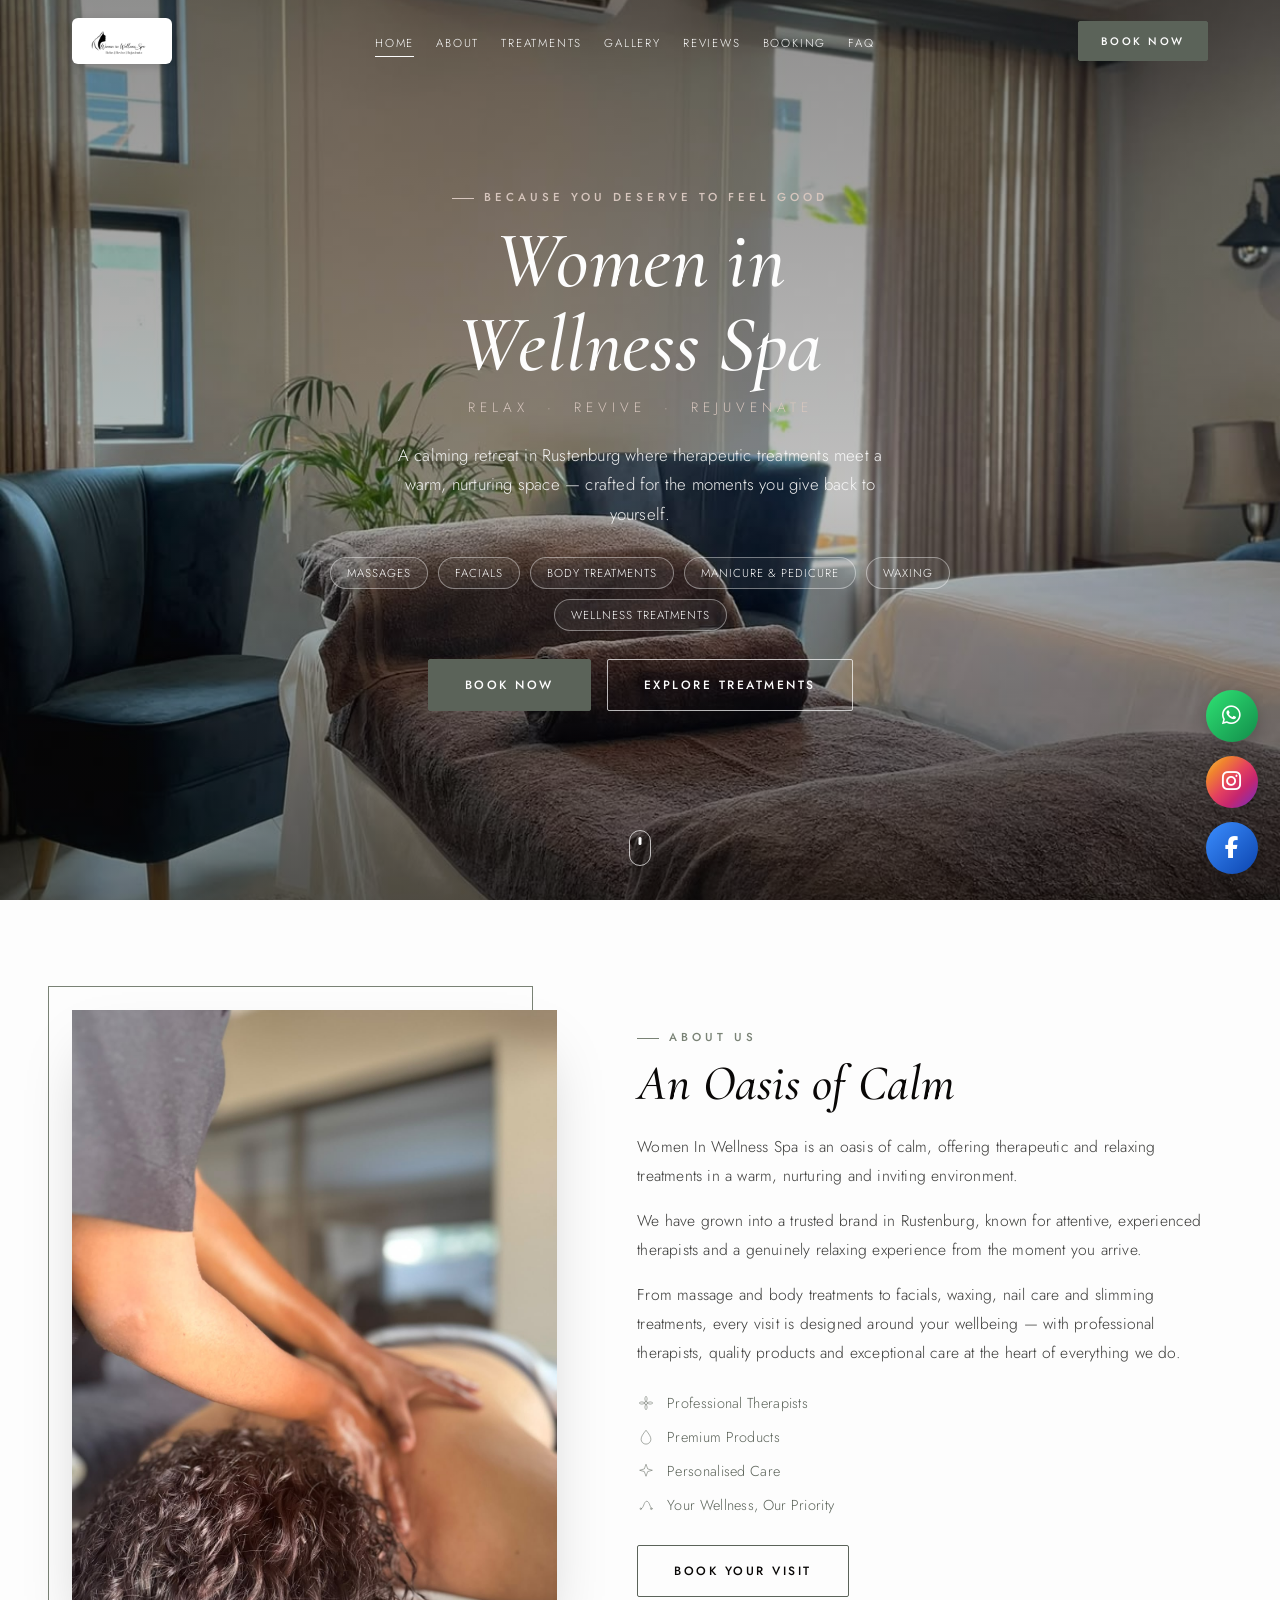
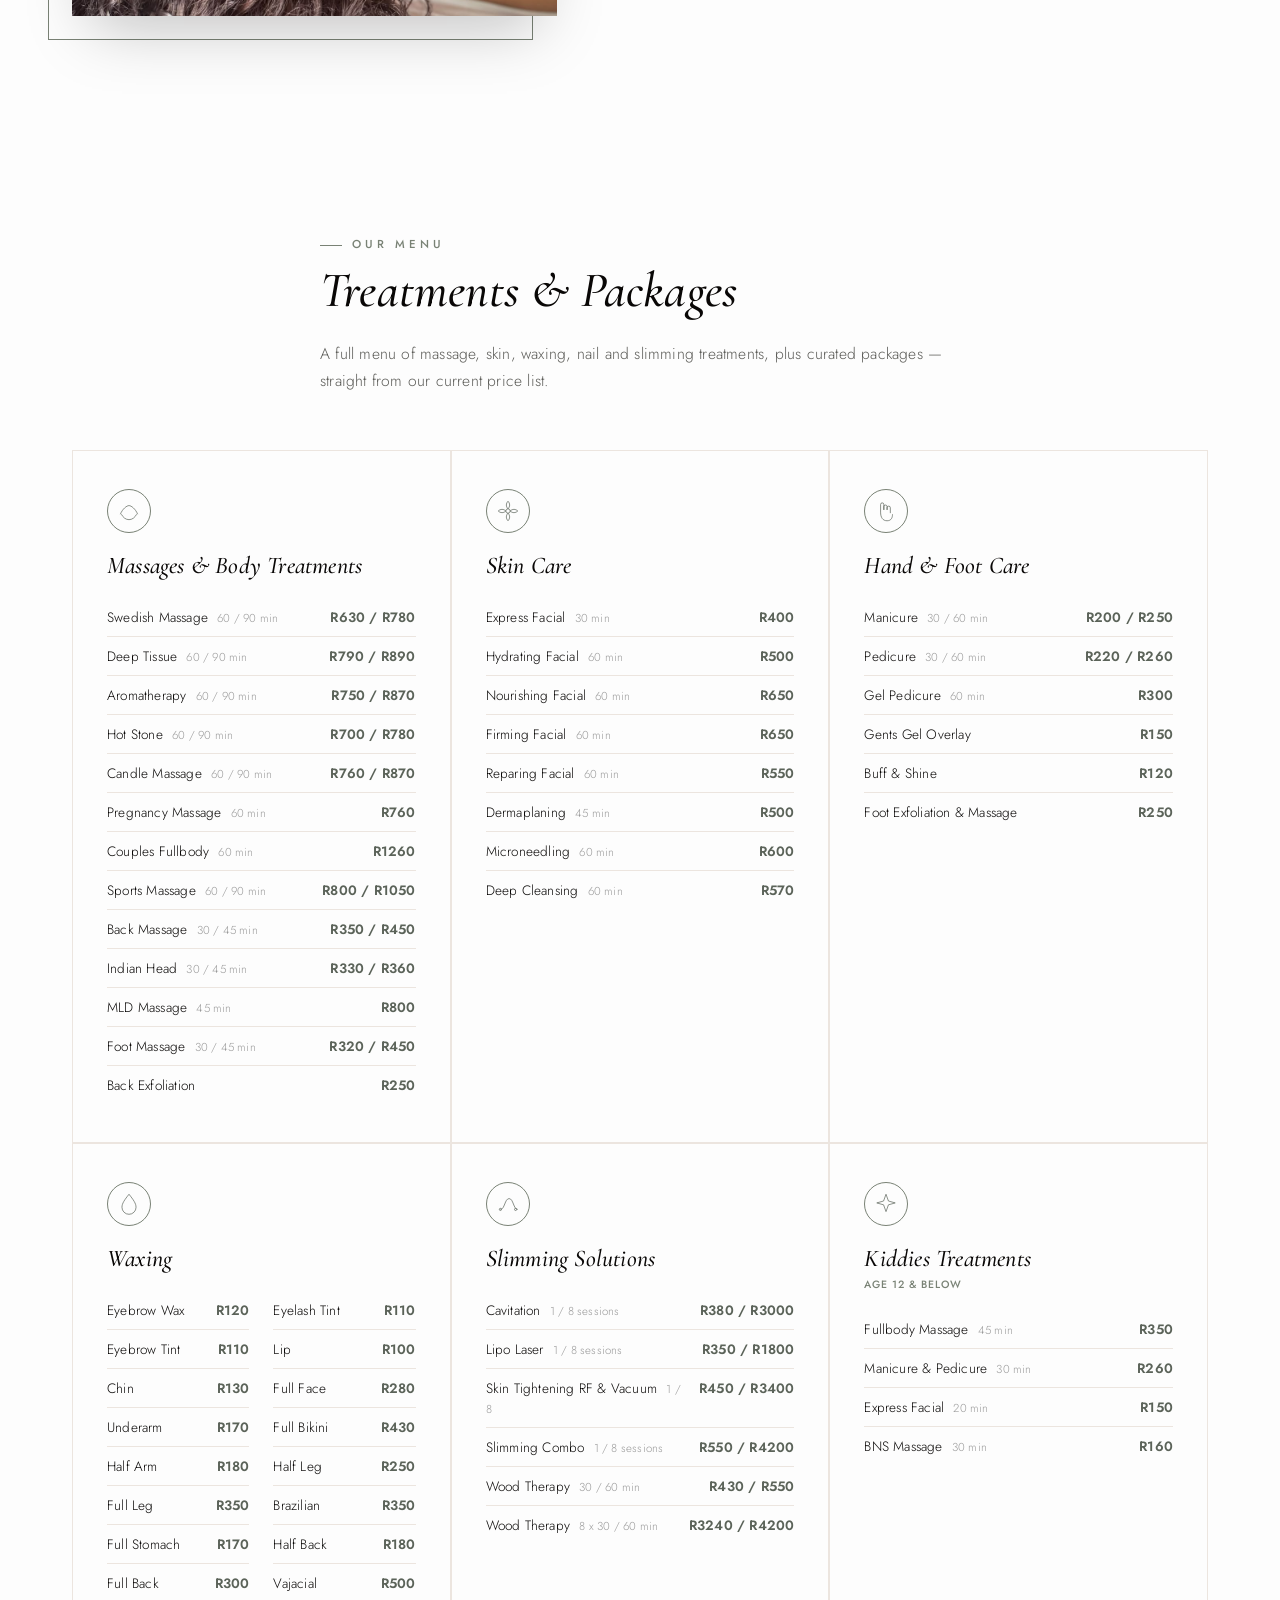
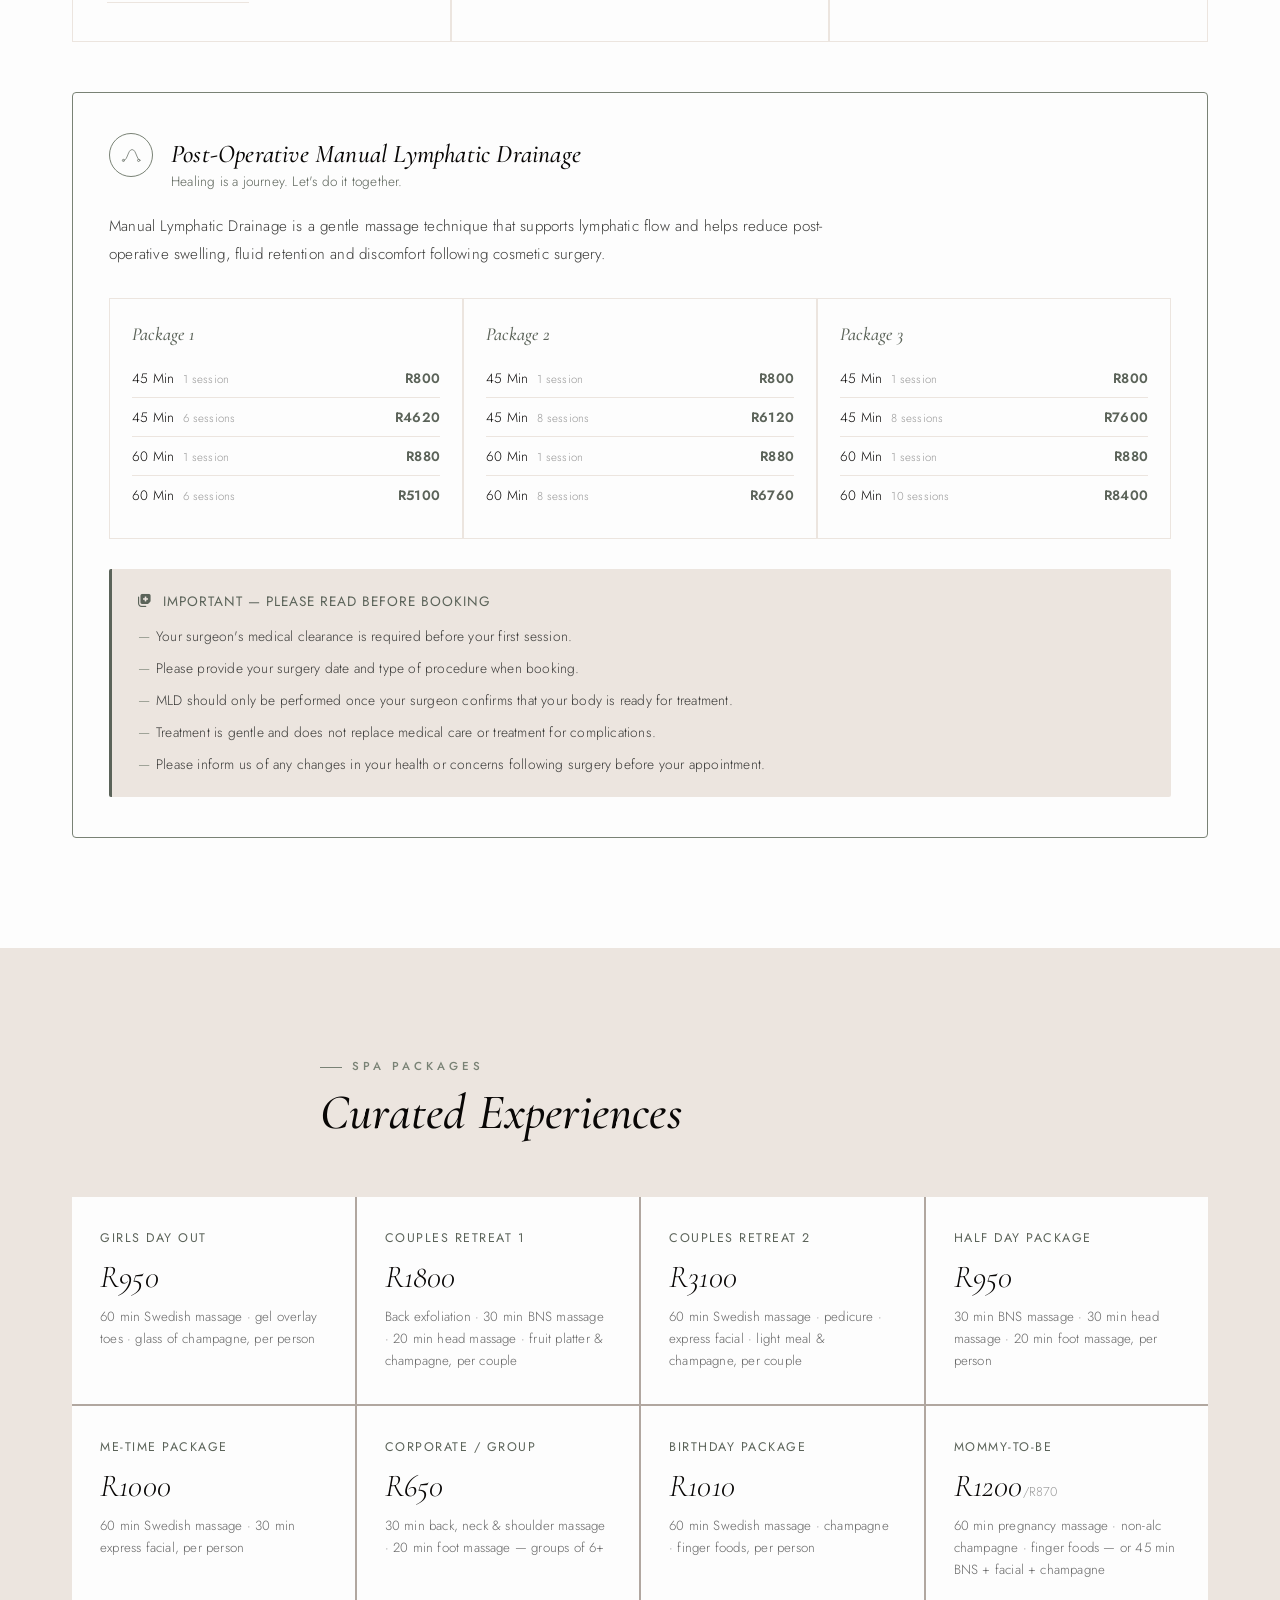
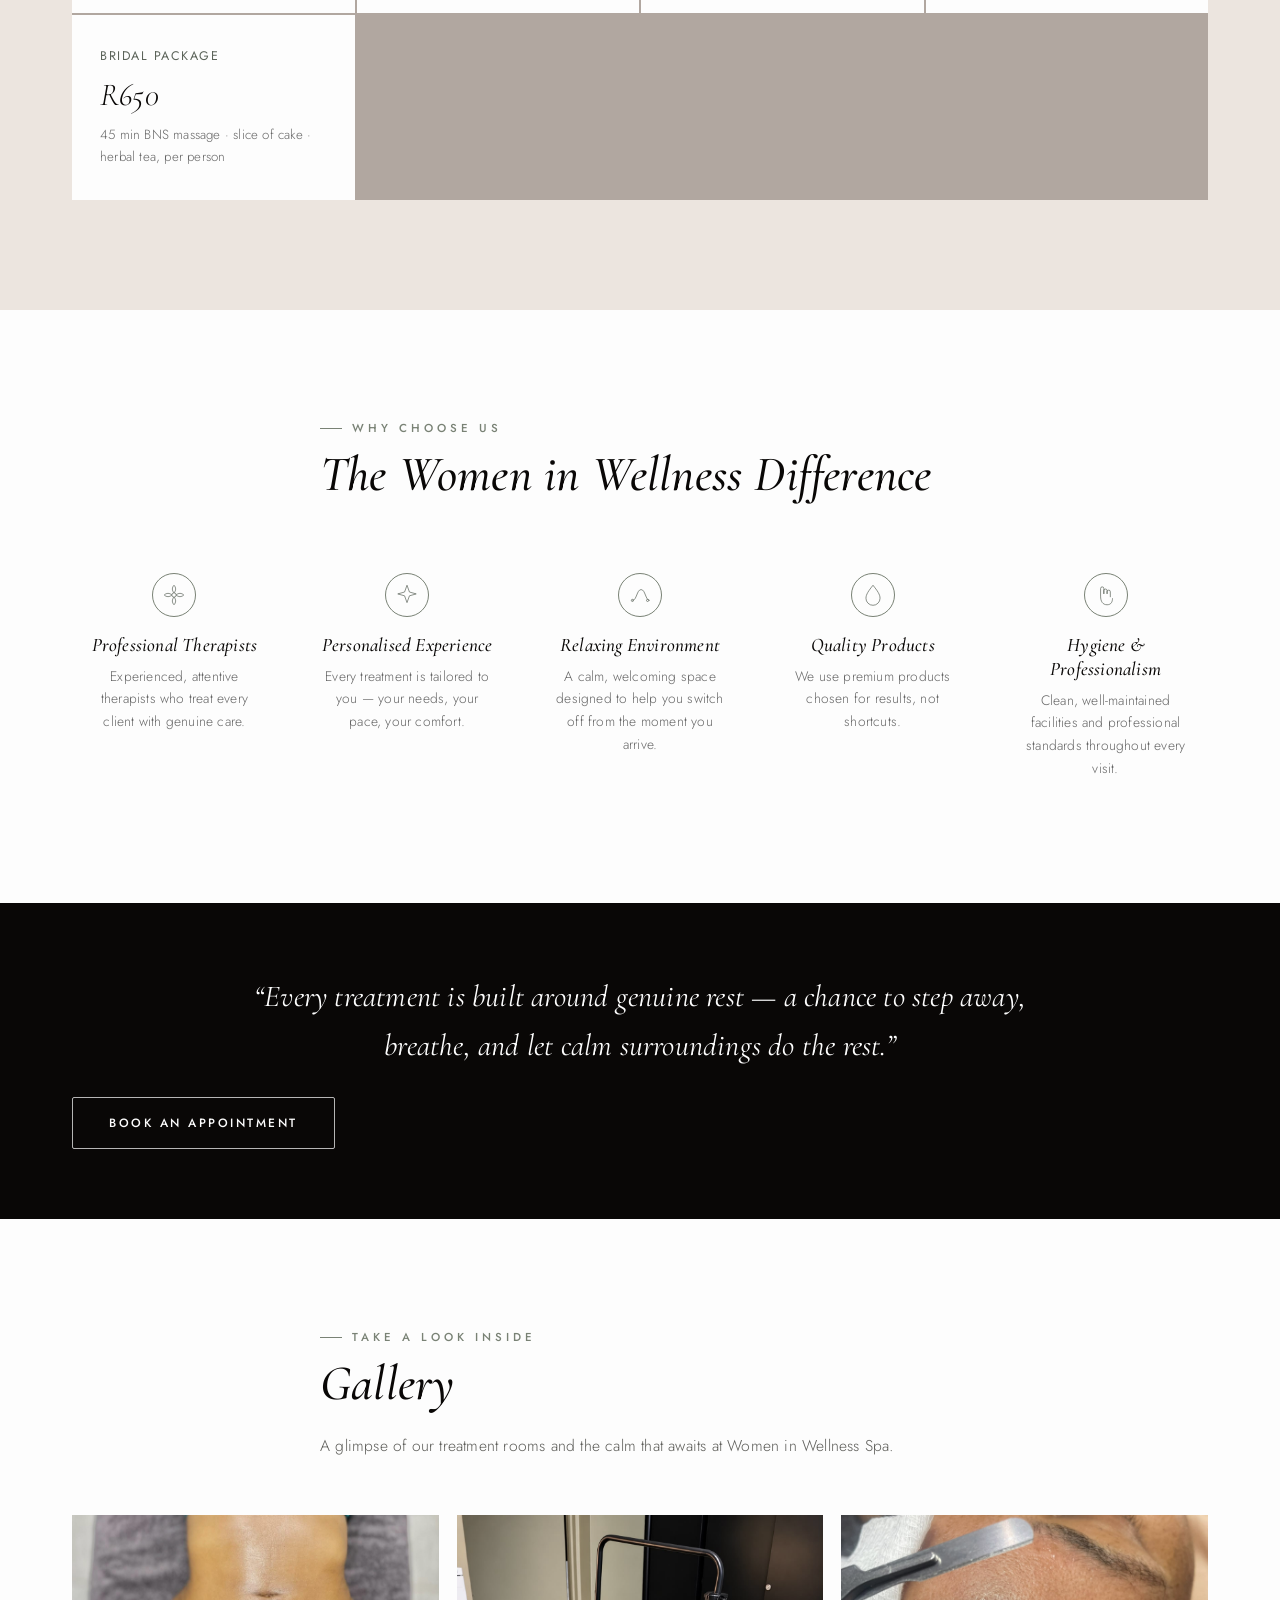
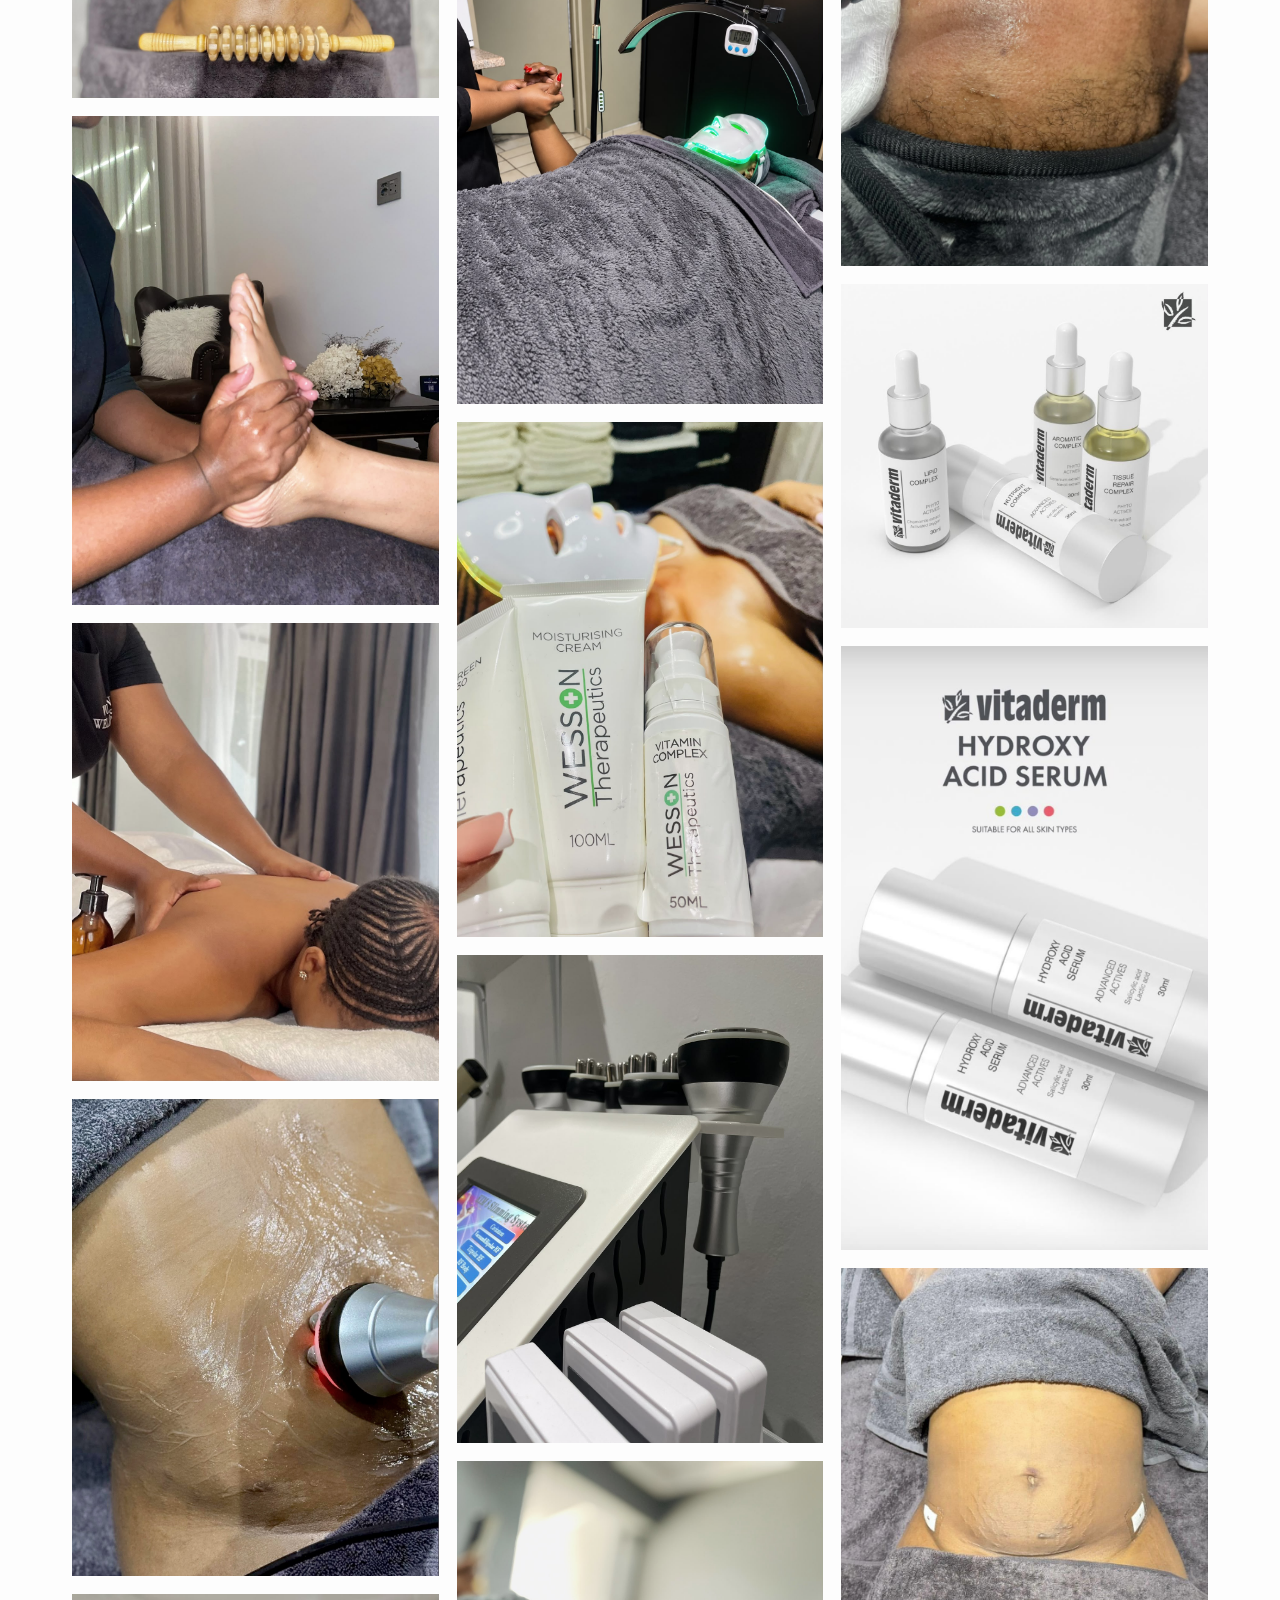
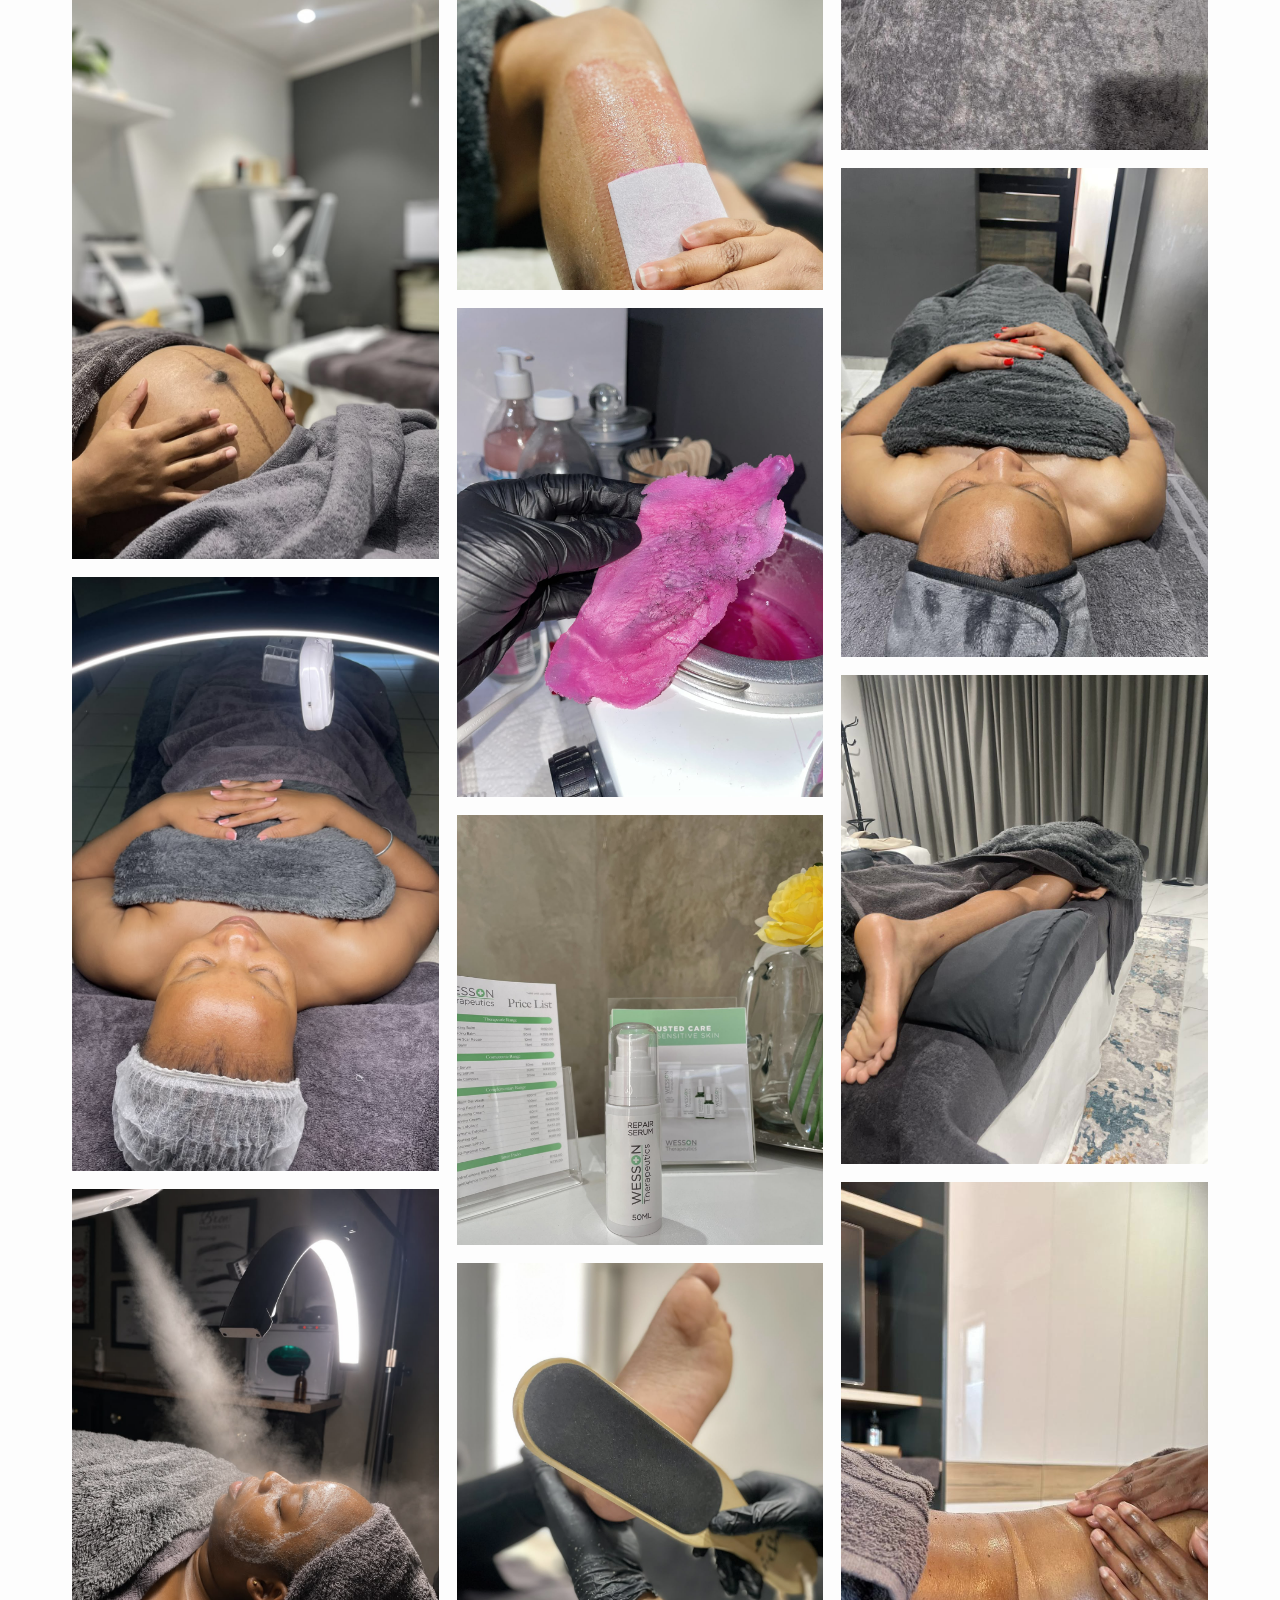
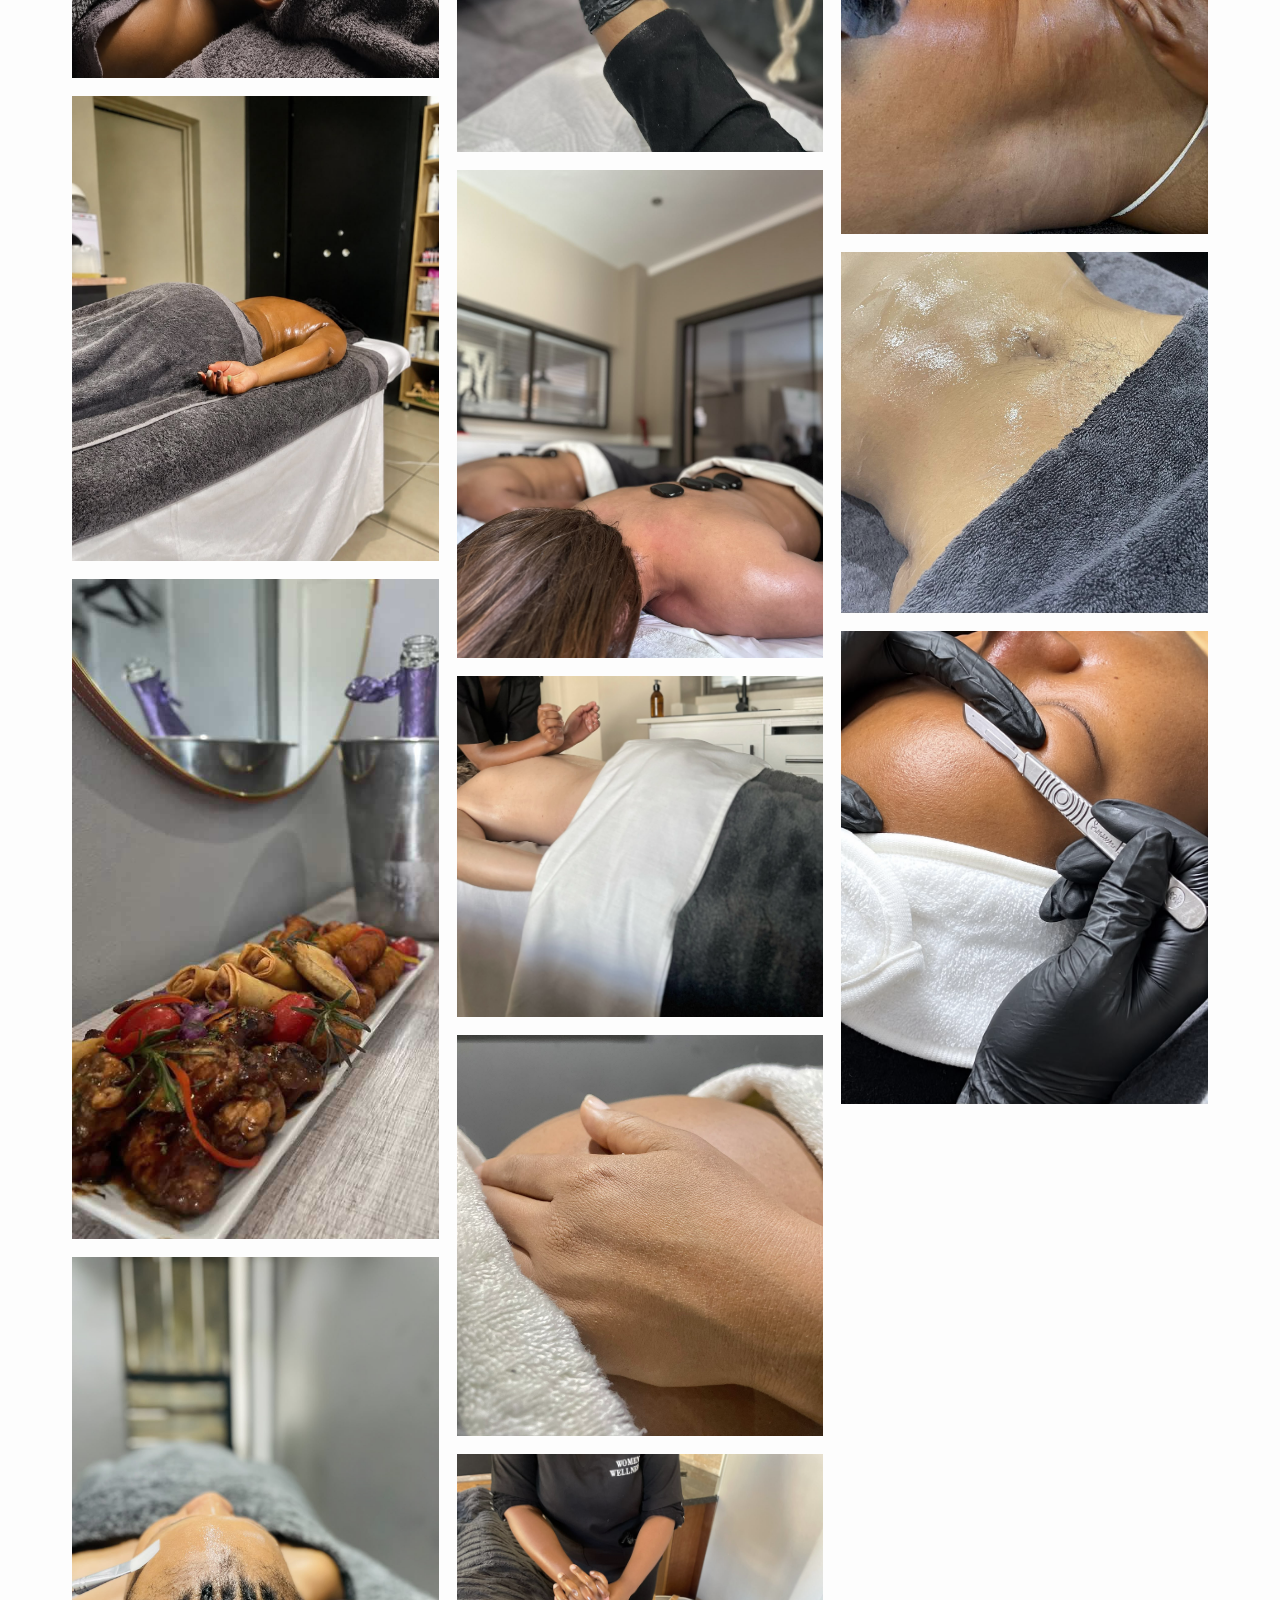
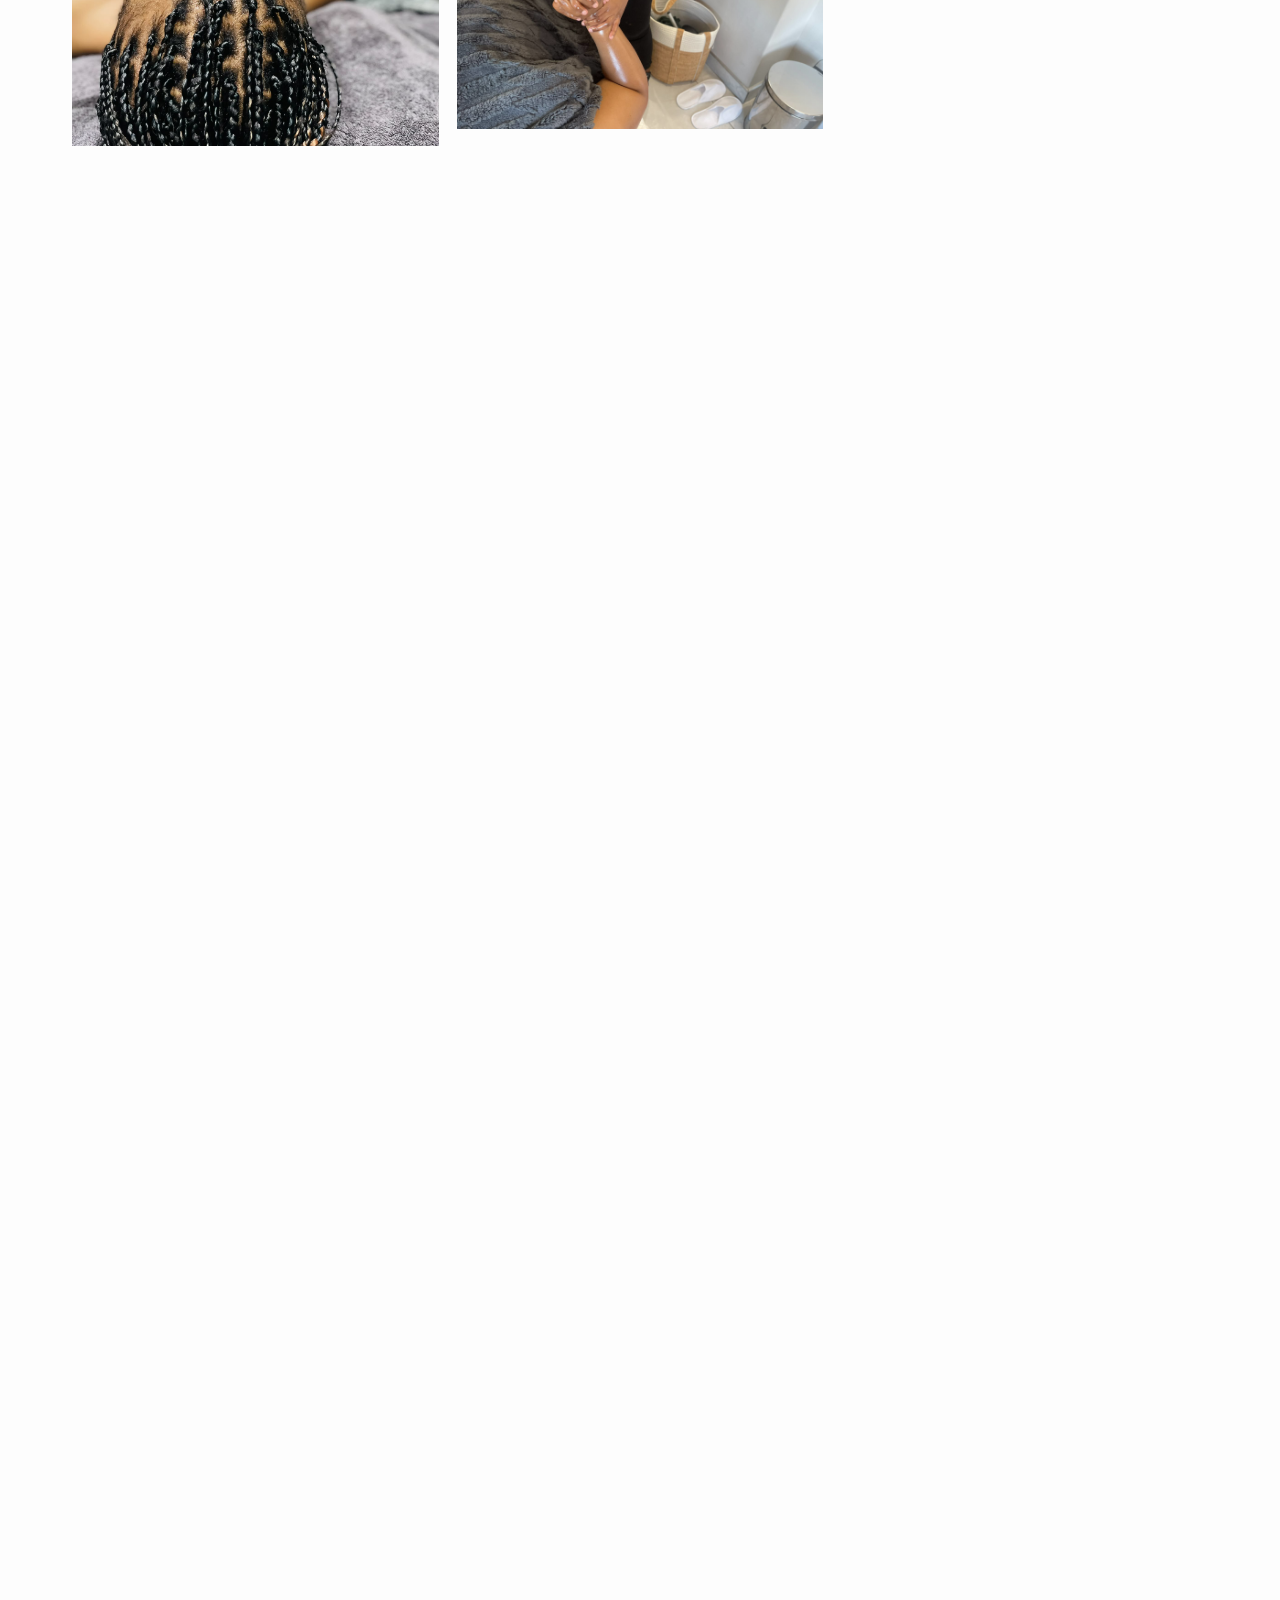
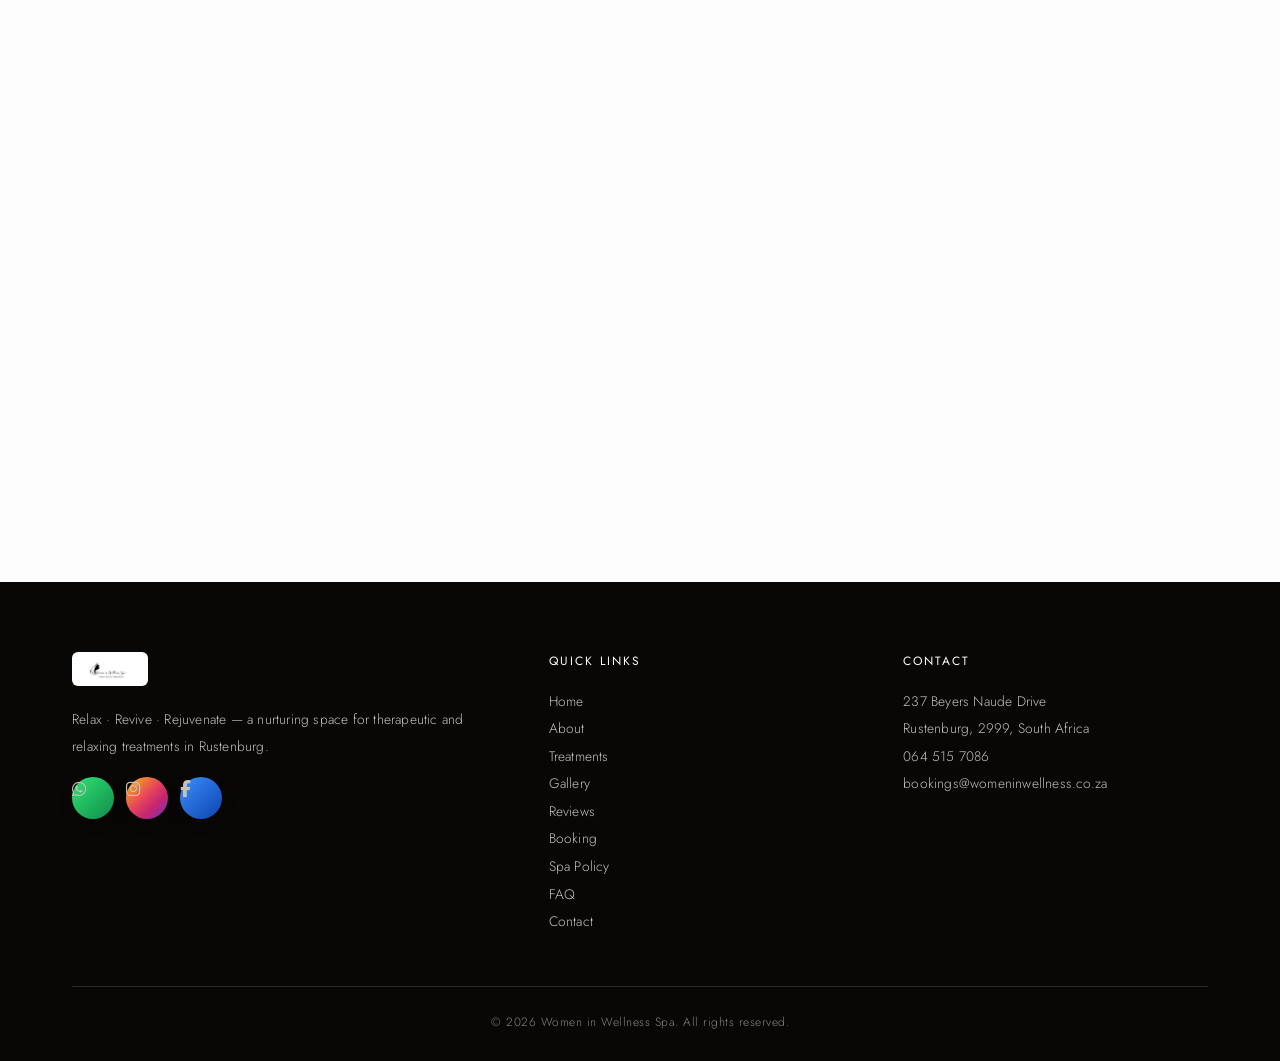
==== commit 70ca41e3: "Delete index.html and update styles.css to enhance review section; add README.txt for image guidelin" ====
--- a/index.html
+++ b/index.html
@@ -337,24 +337,18 @@
     <div class="section-head">
       <div class="eyebrow">Reviews</div>
       <h2 class="serif-heading">What Our Clients Say</h2>
-      <p>Real reviews from real clients, straight from our Google Business profile.</p>
+      <p>Real reviews from real clients.</p>
     </div>
     <div class="review-grid">
       <div class="review-card">
-        <p>&ldquo;I had a lovely experience at Women in Wellness Spa. The space is clean, calm and very welcoming. The team are friendly and professional and they make you feel comfortable from the moment you arrive. The whole experience was relaxing and peaceful. 10/10 I highly recommend.&rdquo;</p>
-        <div class="review-author">Ayanda Matebe <span>· 7 months ago</span></div>
+        <div class="review-stars"><i class="fa-solid fa-star"></i><i class="fa-solid fa-star"></i><i class="fa-solid fa-star"></i><i class="fa-solid fa-star"></i><i class="fa-solid fa-star"></i></div>
+        <p>&ldquo;I always have the best experience. I have been waxing for a year here, and there's never been a day I haven't enjoyed the experience. If you are looking for the best service ever, this is the place to be.&rdquo;</p>
+        <div class="review-author">Verified Client</div>
       </div>
       <div class="review-card">
-        <p>&ldquo;I had an excellent experience at this spa. From the moment I arrived, the staff were warm, professional, and attentive. The massage was wonderful, relaxing and therapeutic. The facilities are clean, modern, and beautifully maintained.&rdquo;</p>
-        <div class="review-author">Nthabiseng Tsukudu <span>· 7 months ago</span></div>
-      </div>
-      <div class="review-card">
-        <p>&ldquo;Women in Wellness offers great service and I am always happy working with them. I would definitely recommend their massage service, one leaves feeling rejuvenated. Thank you for the great work.&rdquo;</p>
-        <div class="review-author">Tshego Sebolao <span>· 6 months ago</span></div>
-      </div>
-      <div class="review-card">
-        <p>&ldquo;Great service ever. Very welcoming, clean and professional. I am definitely going back for a massage soon.&rdquo;</p>
-        <div class="review-author">Ofentse Baloyi <span>· 7 months ago</span></div>
+        <div class="review-stars"><i class="fa-solid fa-star"></i><i class="fa-solid fa-star"></i><i class="fa-solid fa-star"></i><i class="fa-solid fa-star"></i><i class="fa-solid fa-star"></i></div>
+        <p>&ldquo;Everything was 10/10 — from the welcome, to the complimentary drinks, to the treatment itself.&rdquo;</p>
+        <div class="review-author">S.</div>
       </div>
     </div>
   </div>
--- a/styles.css
+++ b/styles.css
@@ -197,6 +197,8 @@
 .review-card::before{content:"\201C"; font-family:'Cormorant Garamond',serif; font-size:3.5rem; color:var(--sage-soft); position:absolute; top:6px; left:18px; line-height:1;}
 .review-card p{font-size:.9rem; color:#3a3a38; line-height:1.75; position:relative; z-index:1; margin-bottom:16px;}
 .review-author{font-size:.8rem; letter-spacing:.5px; color:var(--sage-dark); font-weight:500;}
+.review-stars{display:flex; gap:3px; margin-bottom:14px; position:relative; z-index:1;}
+.review-stars i{color:#f0b429; font-size:.8rem;}
 .review-author span{font-weight:300; color:#888;}
 
 /* BOOKING */
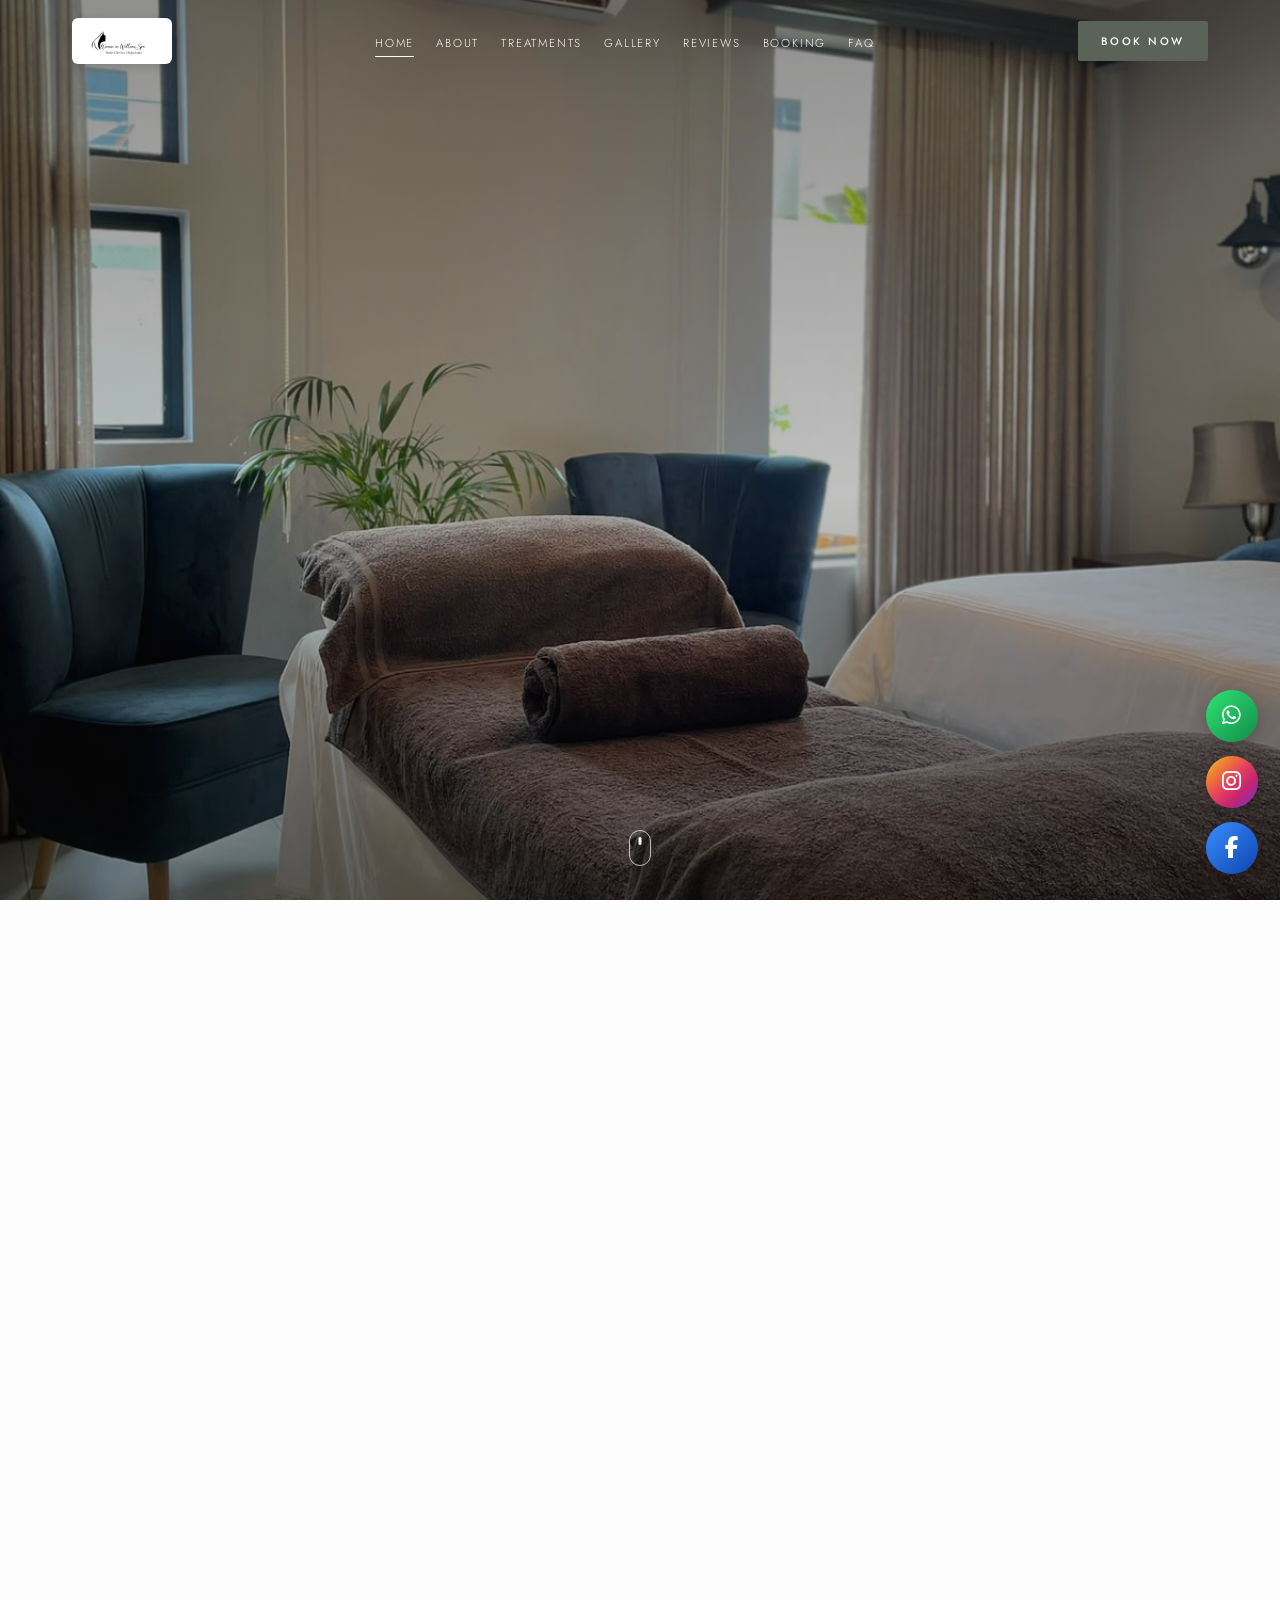
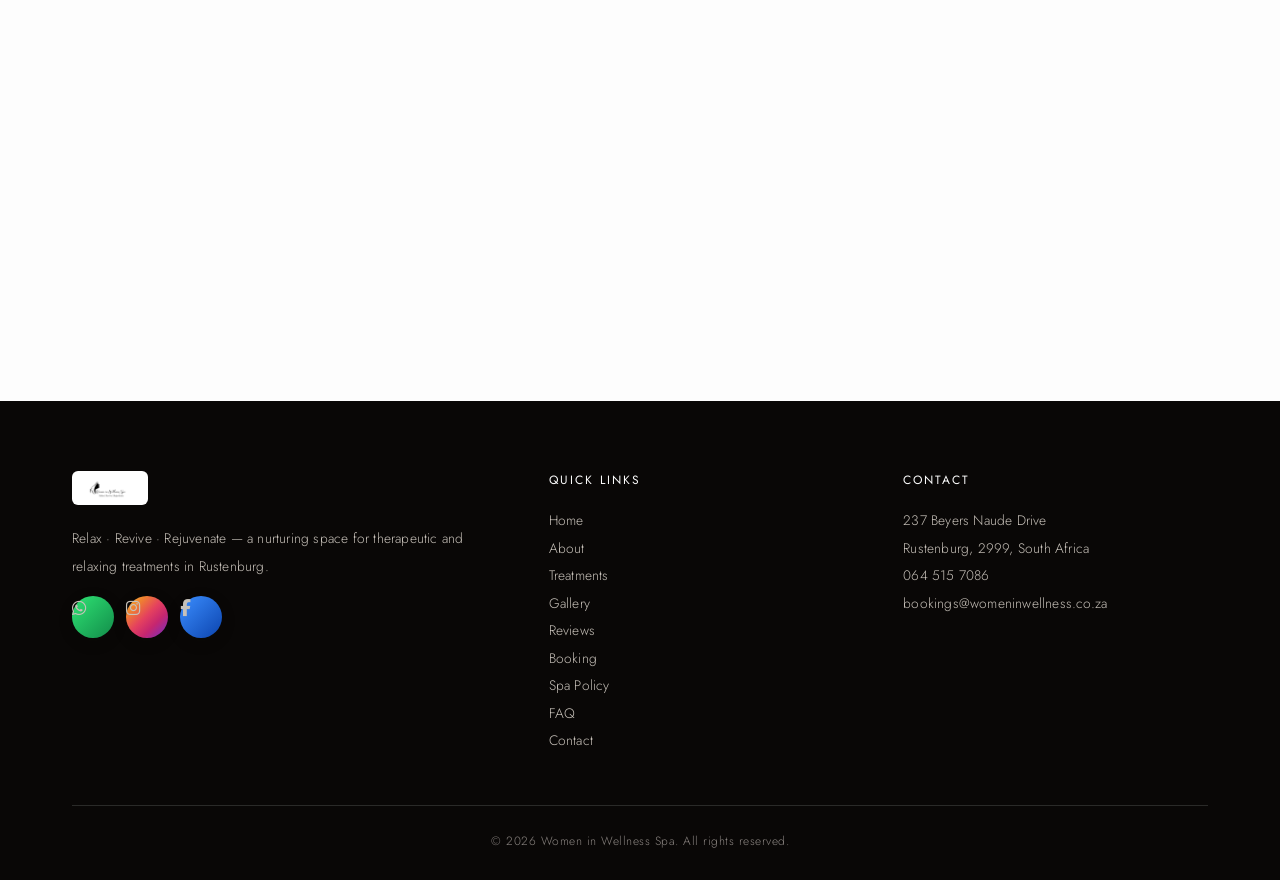
==== commit c1b56da3: "Update reviews section in index.html and adjust image count in script.js; remove unused images." ====
--- a/index.html
+++ b/index.html
@@ -332,6 +332,11 @@
   <button class="lightbox-nav lightbox-next" id="lightboxNext" aria-label="Next image">&#10095;</button>
 </div>
 
+<!--
+  Reviews section only — this is the exact markup used inside index.html.
+  Drop this <section> into any page that already loads styles.css and Font Awesome
+  (for the star icons) and it will look and behave the same as it does on the live site.
+-->
 <section id="reviews" class="reviews fade">
   <div class="container">
     <div class="section-head">
@@ -348,12 +353,15 @@
       <div class="review-card">
         <div class="review-stars"><i class="fa-solid fa-star"></i><i class="fa-solid fa-star"></i><i class="fa-solid fa-star"></i><i class="fa-solid fa-star"></i><i class="fa-solid fa-star"></i></div>
         <p>&ldquo;Everything was 10/10 — from the welcome, to the complimentary drinks, to the treatment itself.&rdquo;</p>
-        <div class="review-author">S.</div>
-      </div>
-    </div>
-  </div>
-</section>
-
+        <div class="review-author">Verified Client</div>
+      </div>
+      <div class="review-card">
+        <p>&ldquo;First time I get feedback from a massage as well. Much appreciated, and I wish others could learn from y'all.&rdquo;</p>
+        <div class="review-author">Verified Client</div>
+      </div>
+    </div>
+  </div>
+</section>
 <section id="booking" class="booking fade">
   <div class="container booking-grid">
     <div class="booking-intro">
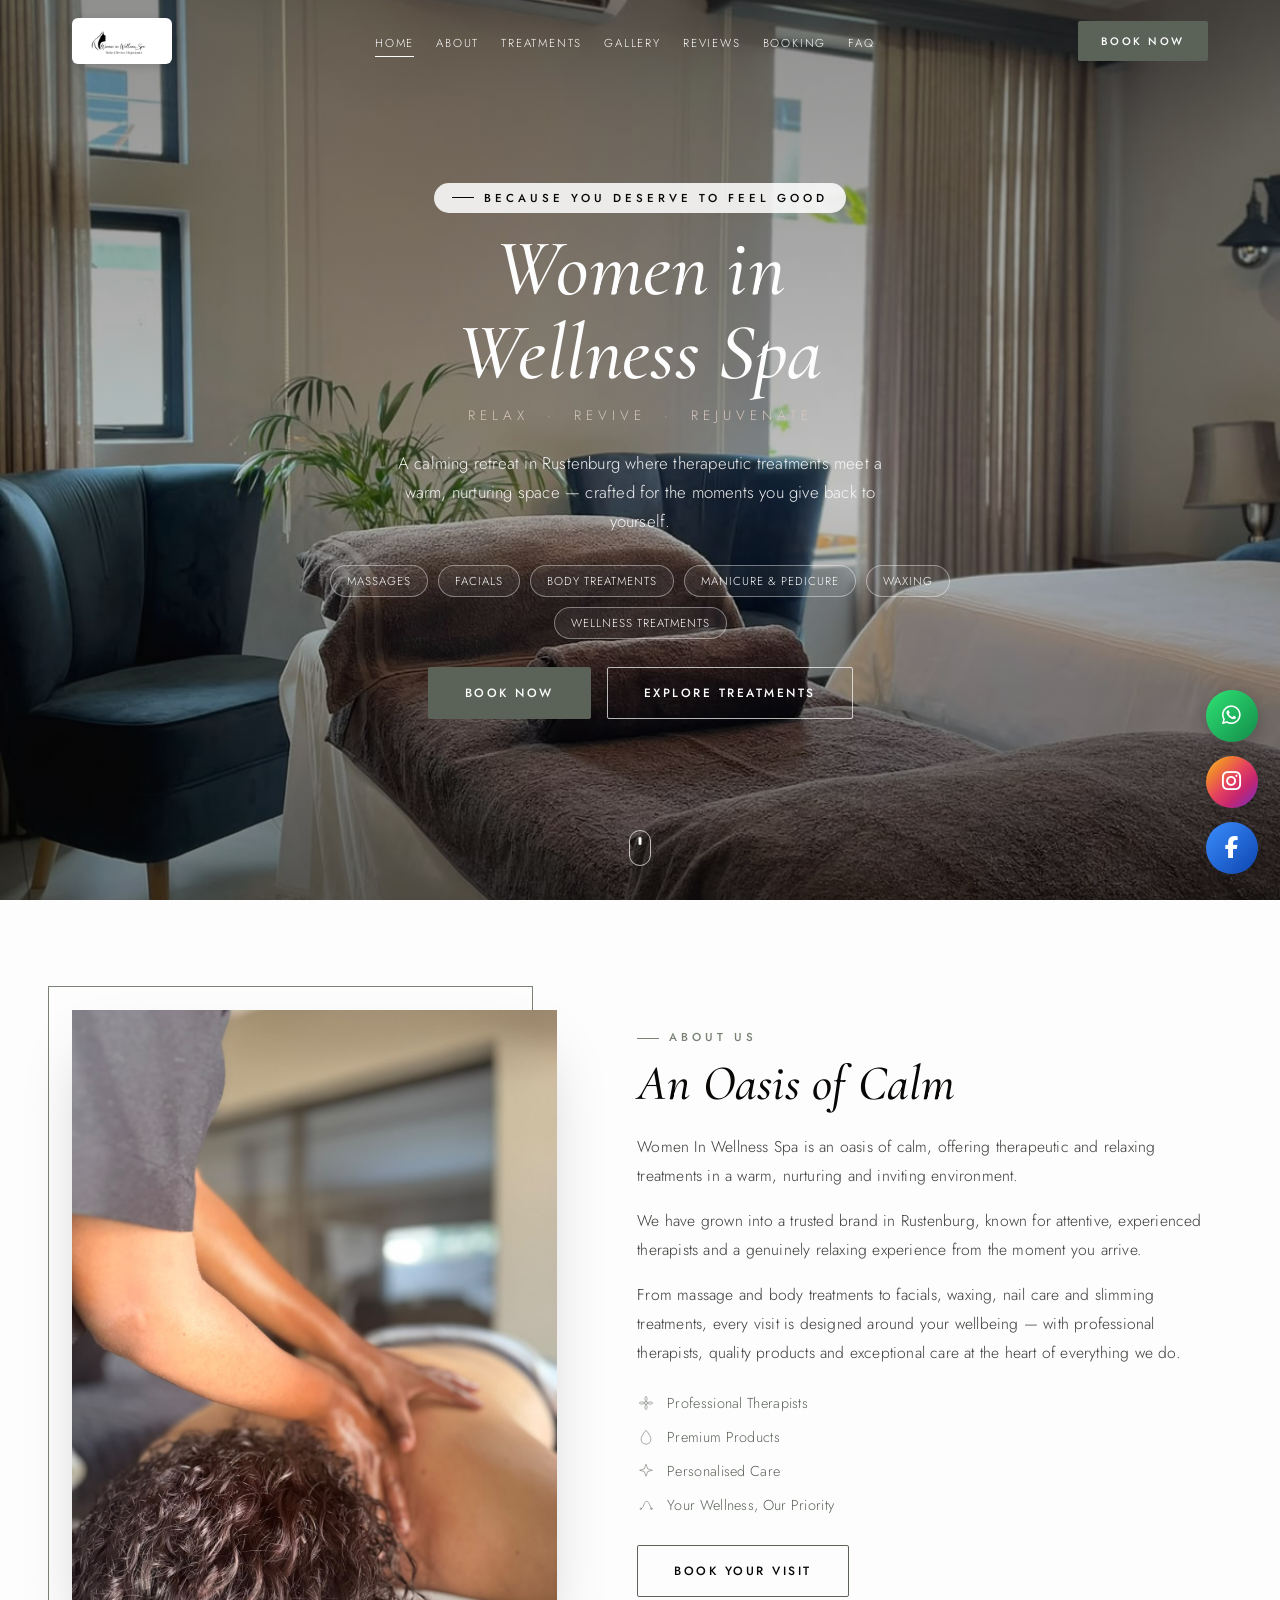
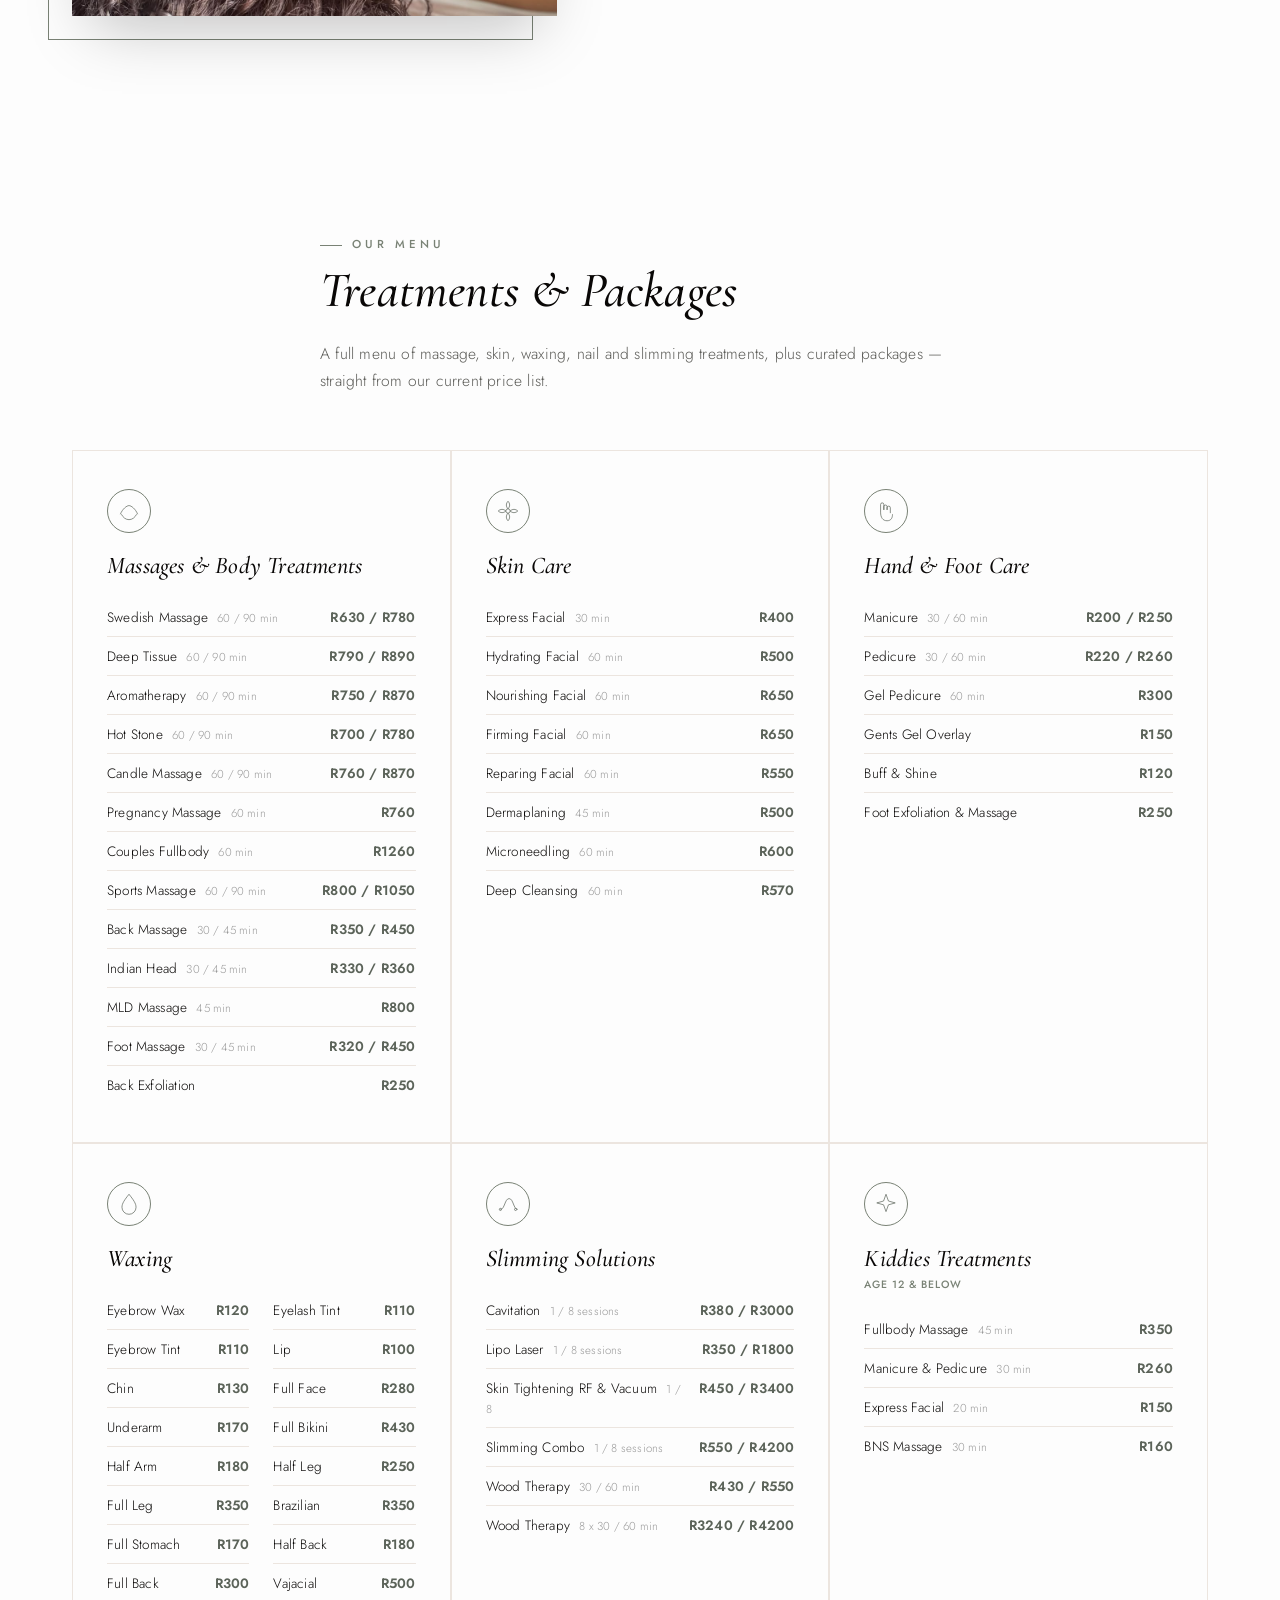
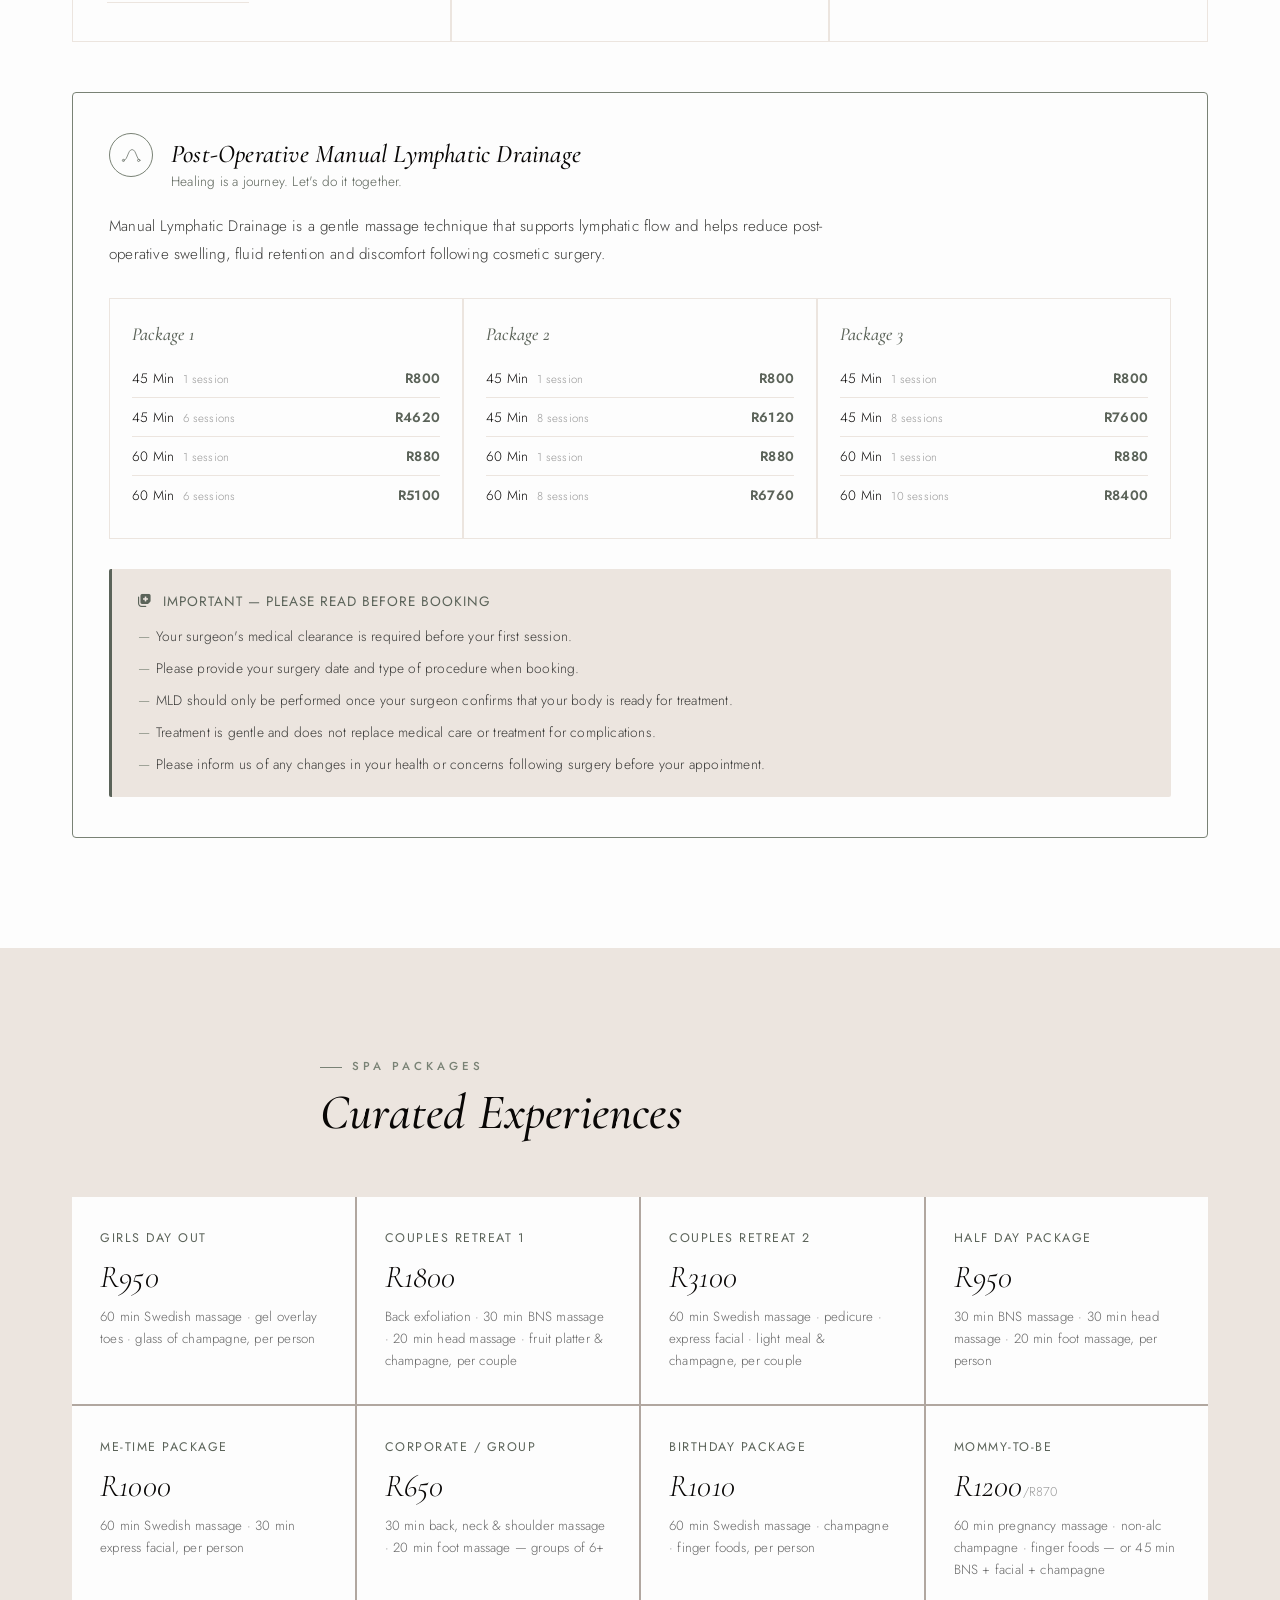
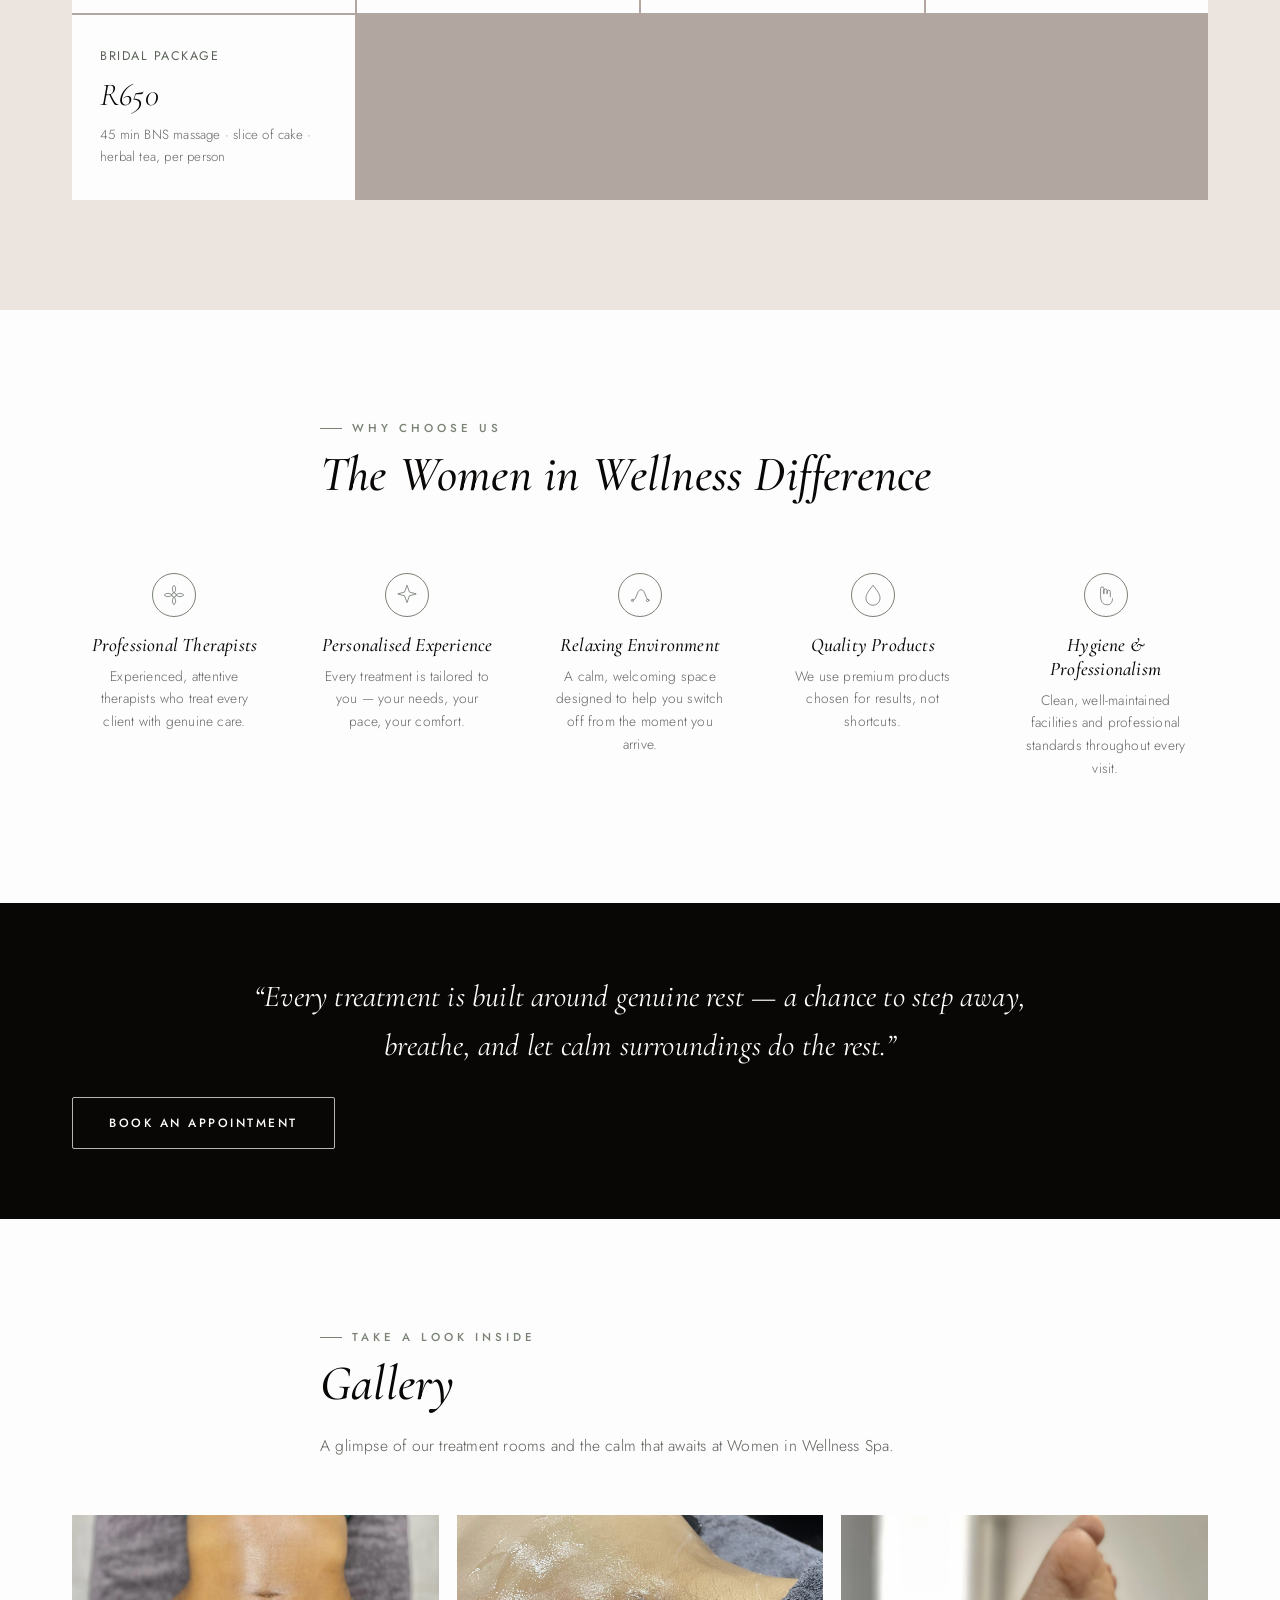
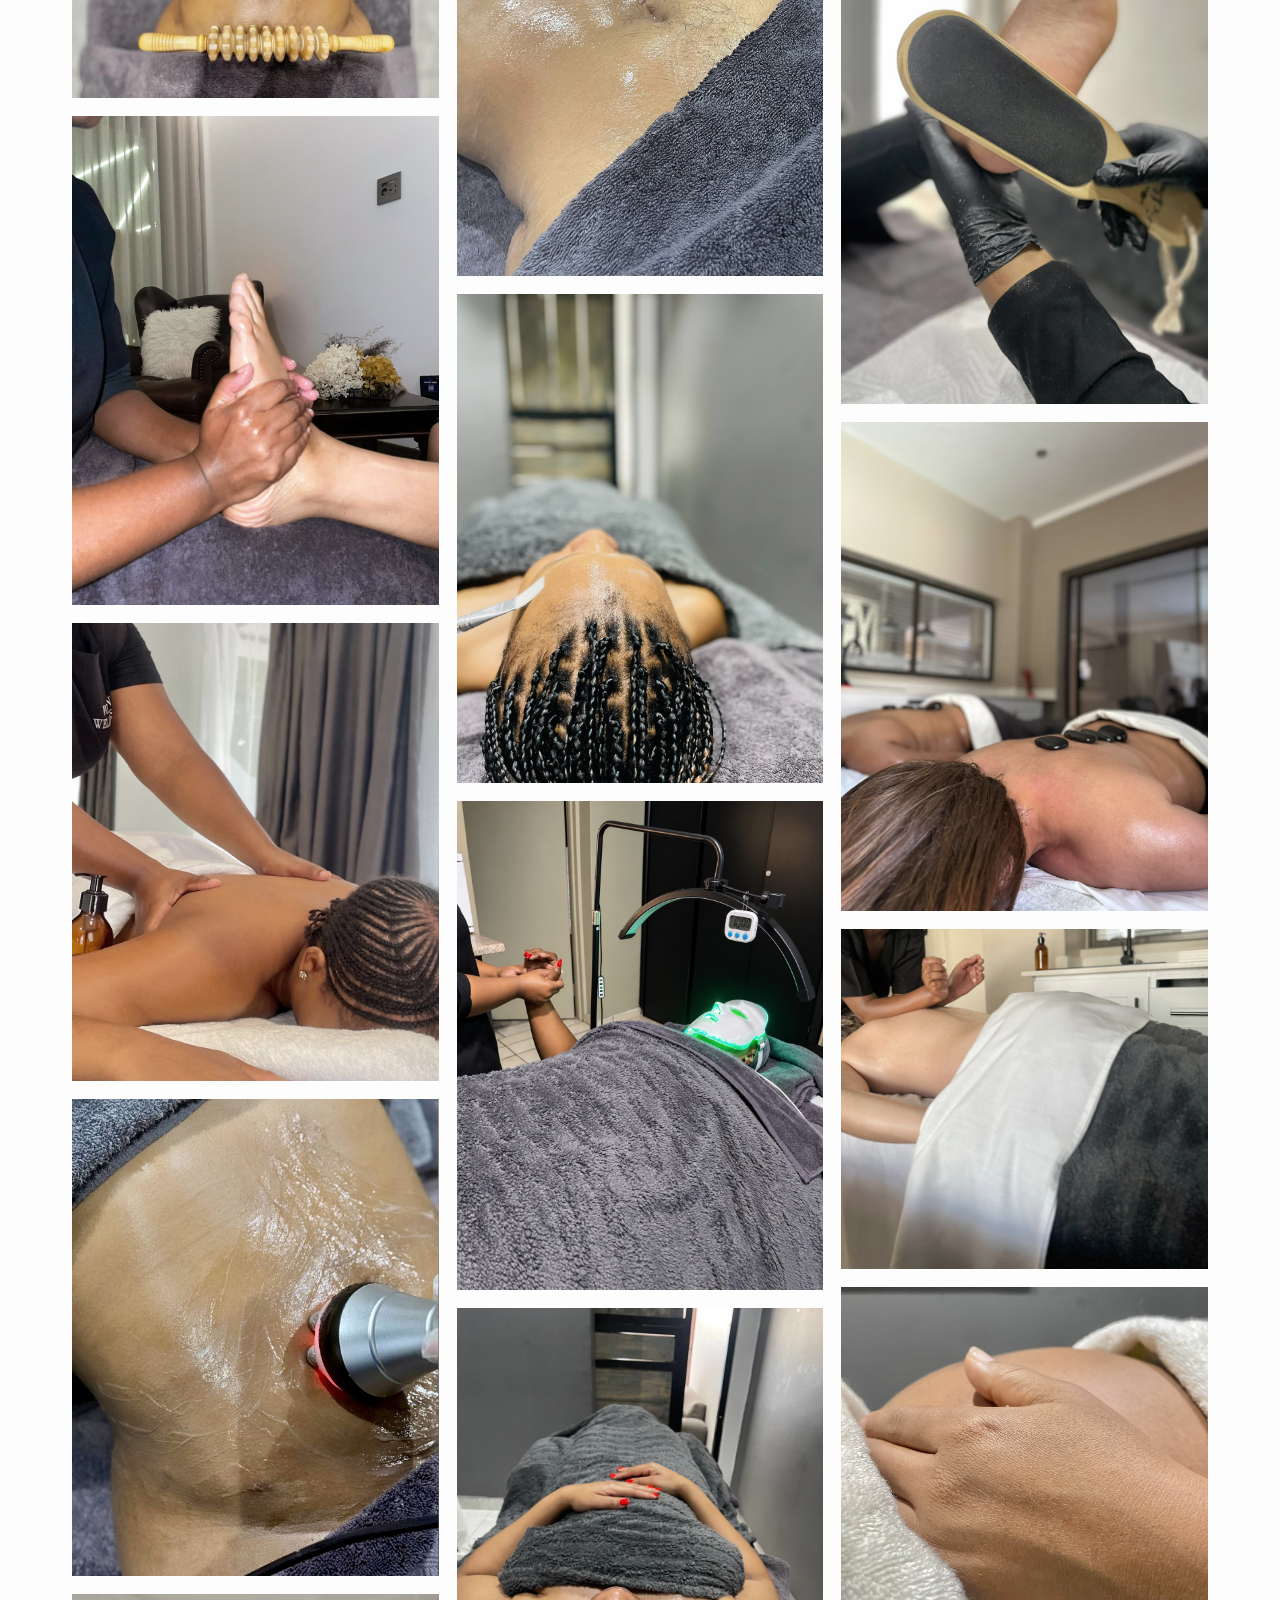
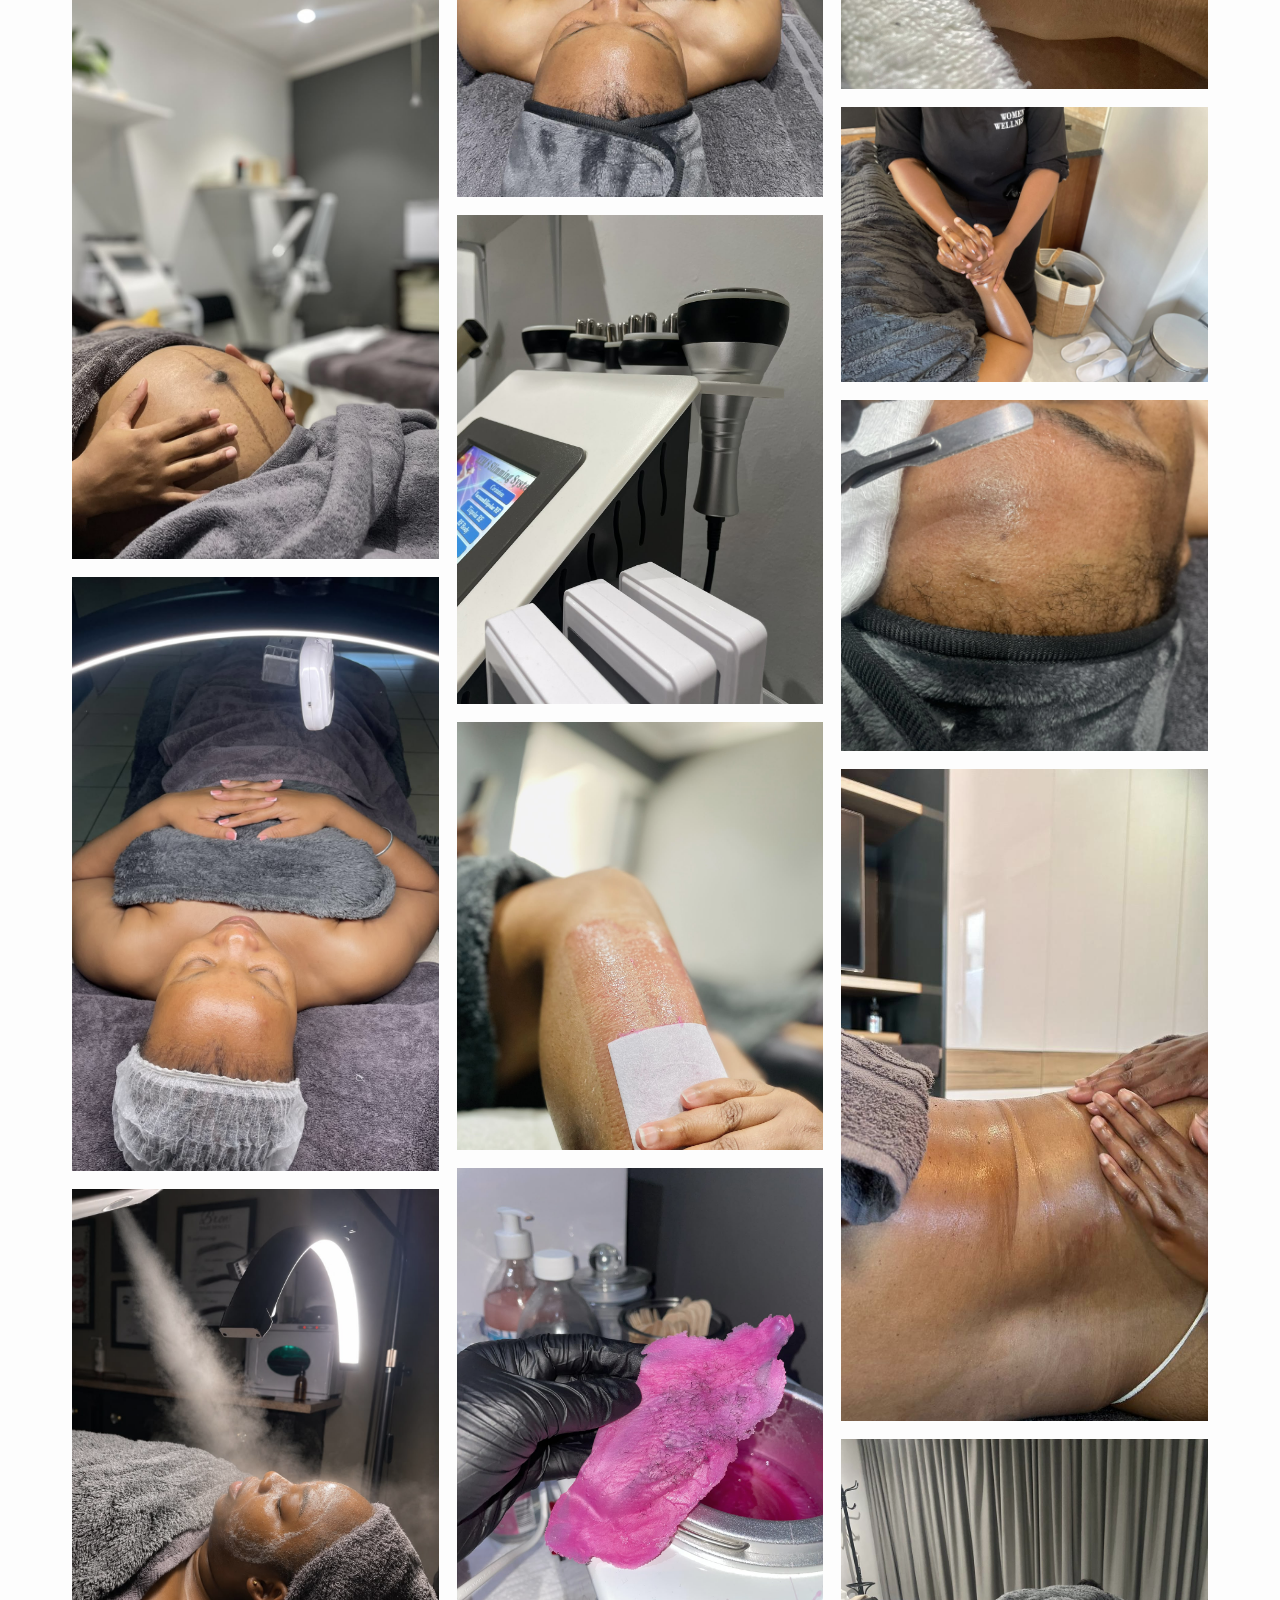
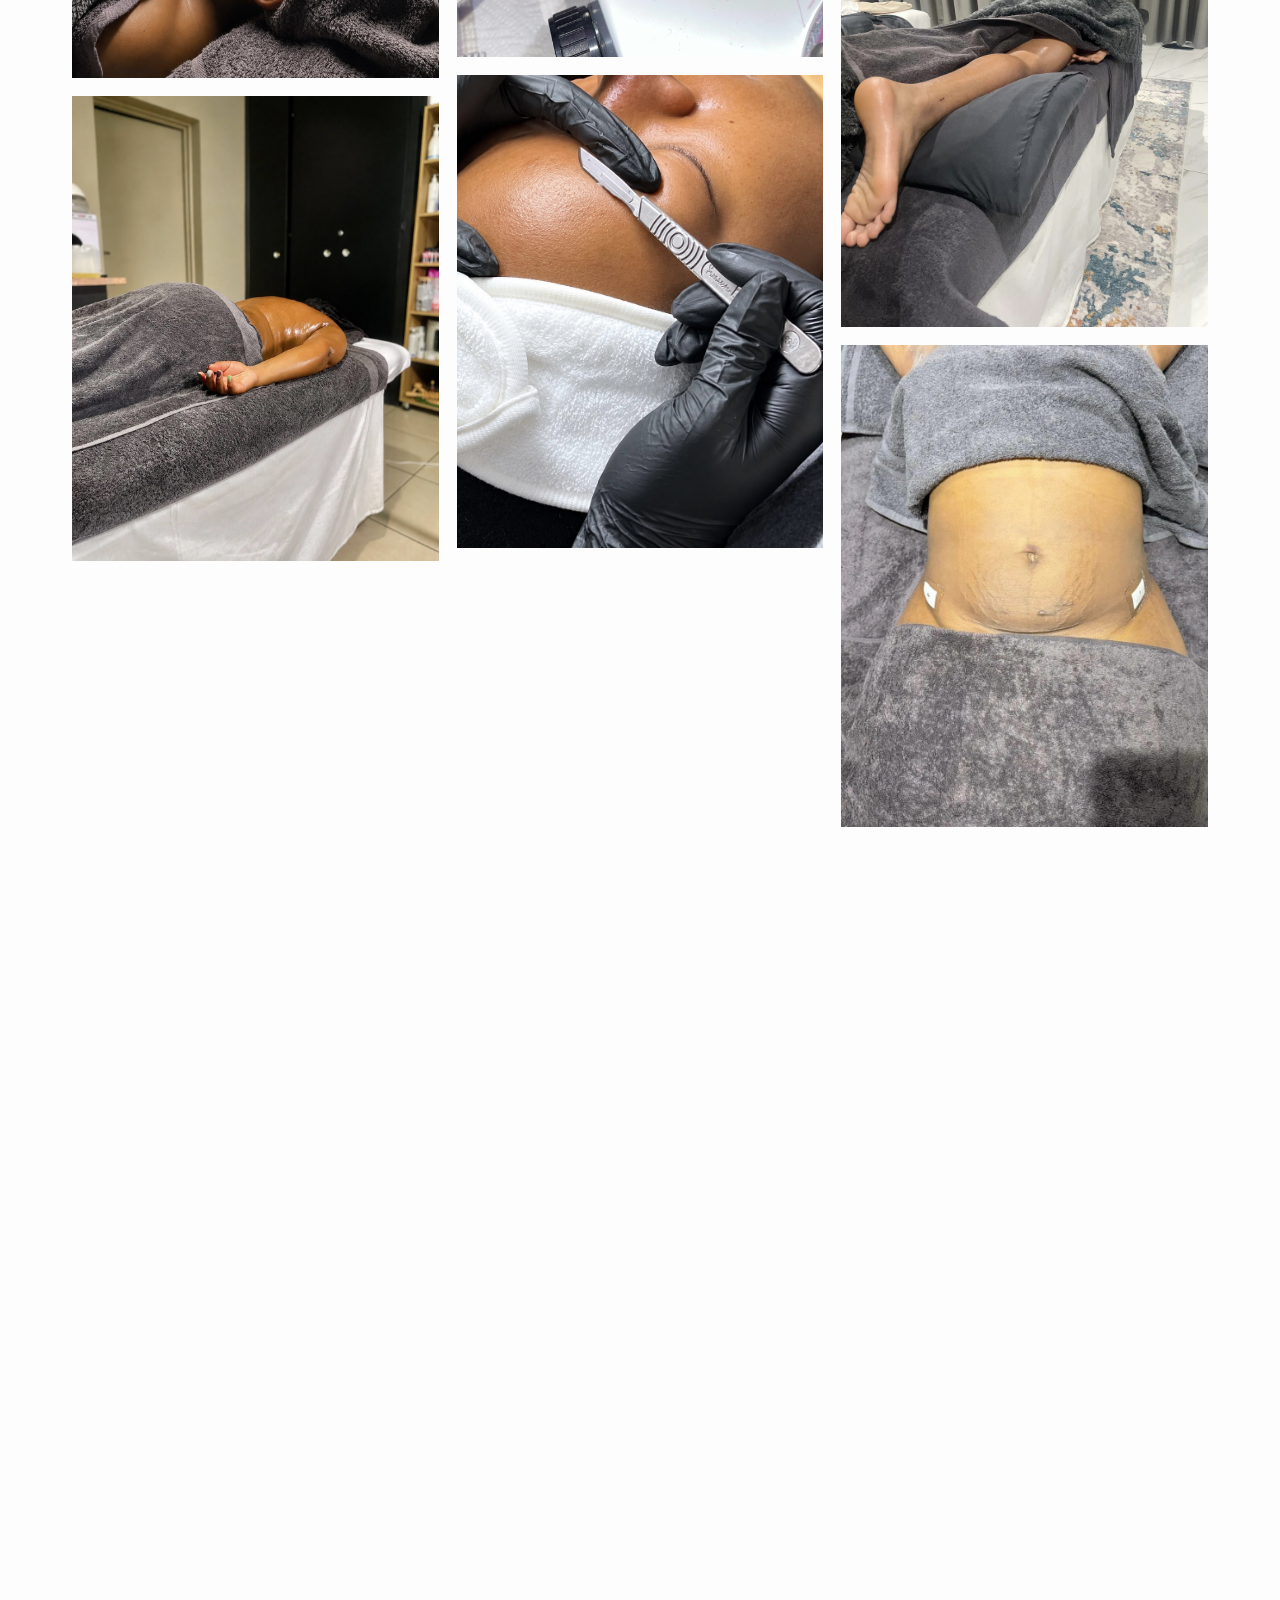
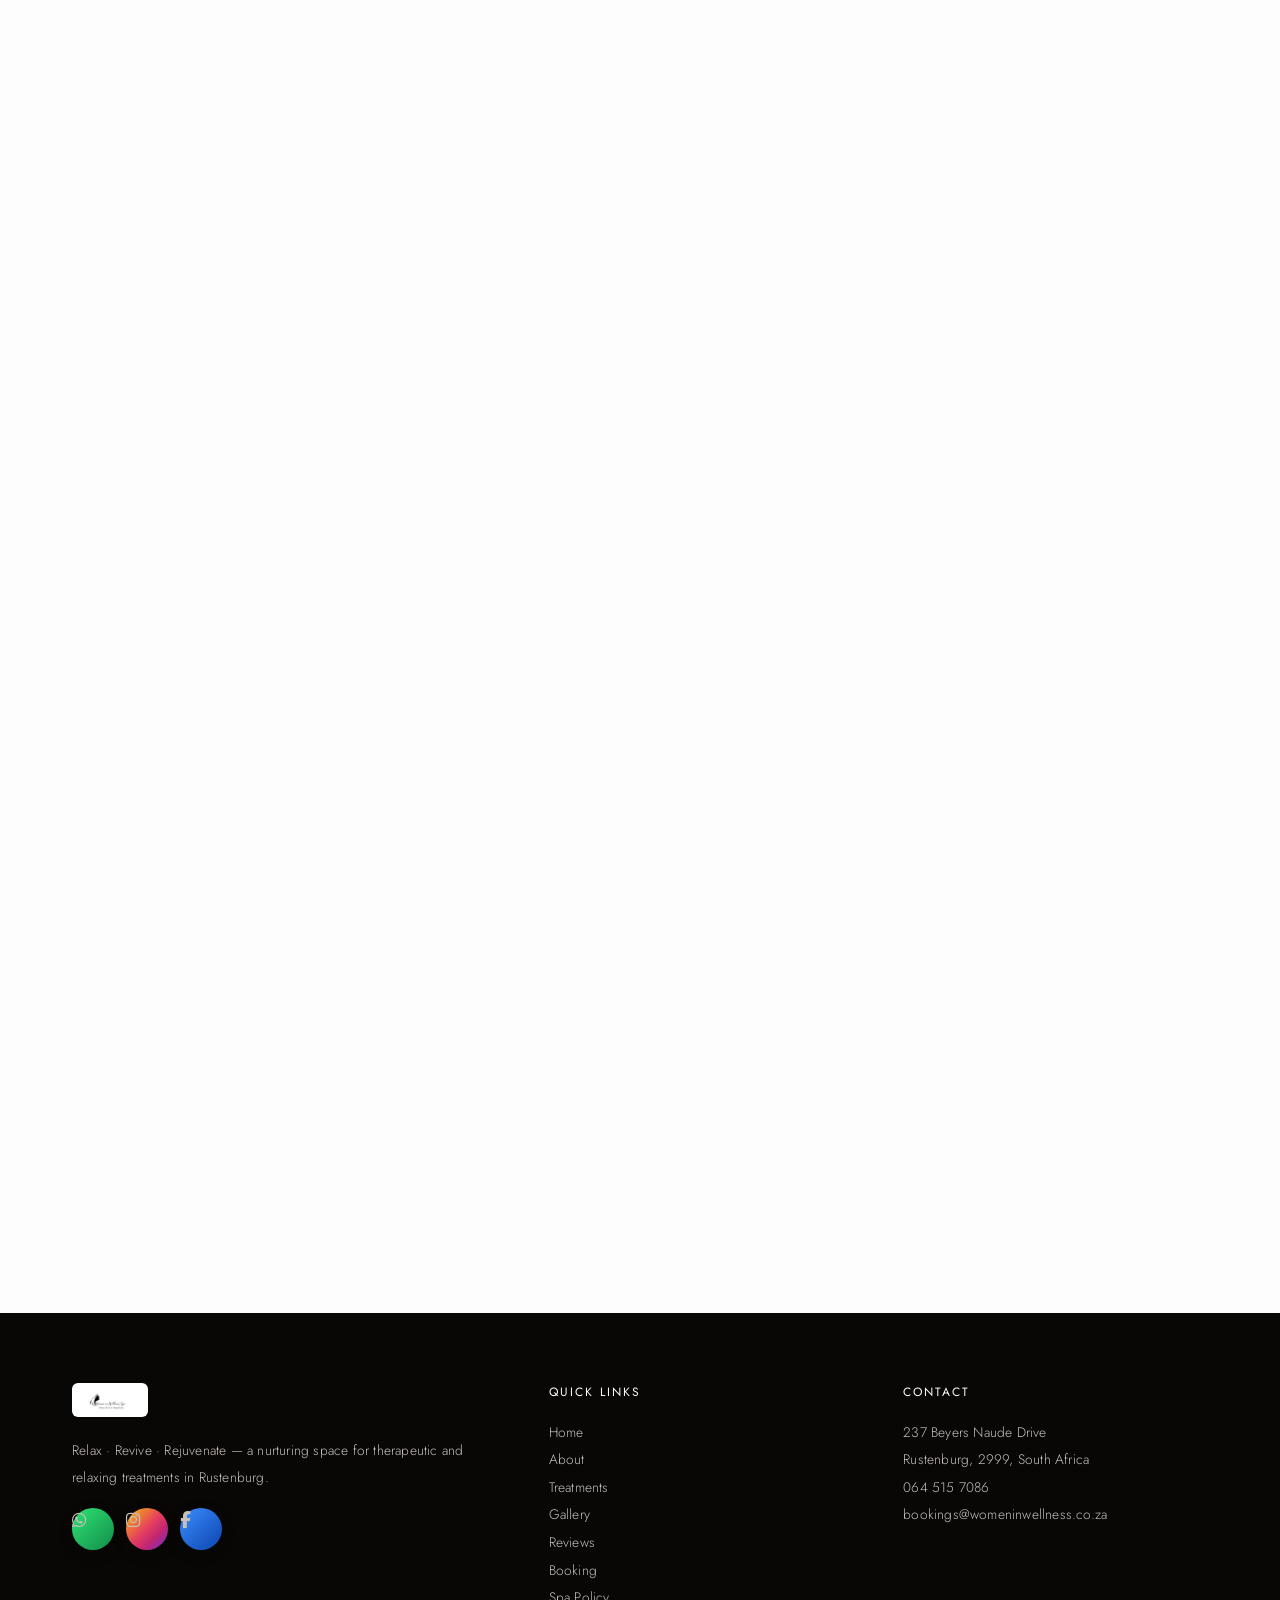
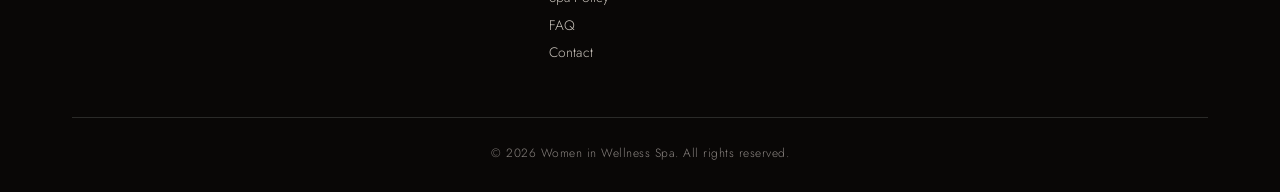
==== commit 36bd9056: "Update eyebrow class in hero section and remove fade class from treatments and packages sections" ====
--- a/index.html
+++ b/index.html
@@ -56,7 +56,7 @@
   <div class="hero-media"><!-- uses images/hero.jpeg --></div>
   <div class="hero-overlay"></div>
   <div class="hero-inner fade">
-    <div class="eyebrow eyebrow-light">Because you deserve to feel good</div>
+    <div class="eyebrow eyebrow-dark">Because you deserve to feel good</div>
     <h1>Women in<br>Wellness Spa</h1>
     <div class="tagline">Relax &nbsp;·&nbsp; Revive &nbsp;·&nbsp; Rejuvenate</div>
     <p>A calming retreat in Rustenburg where therapeutic treatments meet a warm, nurturing space — crafted for the moments you give back to yourself.</p>
@@ -94,7 +94,7 @@
   </div>
 </section>
 
-<section id="treatments" class="fade">
+<section id="treatments">
   <div class="container">
     <div class="section-head">
       <div class="eyebrow">Our Menu</div>
@@ -252,7 +252,7 @@
   </div>
 </section>
 
-<section id="packages" class="packages fade">
+<section id="packages" class="packages">
   <div class="container">
     <div class="section-head">
       <div class="eyebrow">Spa Packages</div>
@@ -332,11 +332,6 @@
   <button class="lightbox-nav lightbox-next" id="lightboxNext" aria-label="Next image">&#10095;</button>
 </div>
 
-<!--
-  Reviews section only — this is the exact markup used inside index.html.
-  Drop this <section> into any page that already loads styles.css and Font Awesome
-  (for the star icons) and it will look and behave the same as it does on the live site.
--->
 <section id="reviews" class="reviews fade">
   <div class="container">
     <div class="section-head">
@@ -362,6 +357,7 @@
     </div>
   </div>
 </section>
+
 <section id="booking" class="booking fade">
   <div class="container booking-grid">
     <div class="booking-intro">
@@ -545,4 +541,4 @@
 
 <script src="script.js"></script>
 </body>
-</html>
+</html>
--- a/styles.css
+++ b/styles.css
@@ -14,6 +14,7 @@
 h1,h2,h3,h4{font-weight:400;}
 .eyebrow{font-size:.72rem; letter-spacing:4px; text-transform:uppercase; color:var(--sage); font-weight:500;}
 .eyebrow-light{color:var(--taupe);}
+.eyebrow-dark{color:var(--ink); background:rgba(253,253,253,.88); padding:7px 18px; border-radius:20px; display:inline-flex; align-items:center;}
 .eyebrow::before{content:"";display:inline-block; width:22px; height:1px; background:currentColor; margin-right:10px; vertical-align:middle;}
 
 /* buttons */
@@ -326,4 +327,4 @@
   .floating-dock{right:10px; bottom:14px;}
   .floating-dock .social-badge{width:40px; height:40px;}
   .floating-dock .social-badge i{font-size:1rem;}
-}
+}
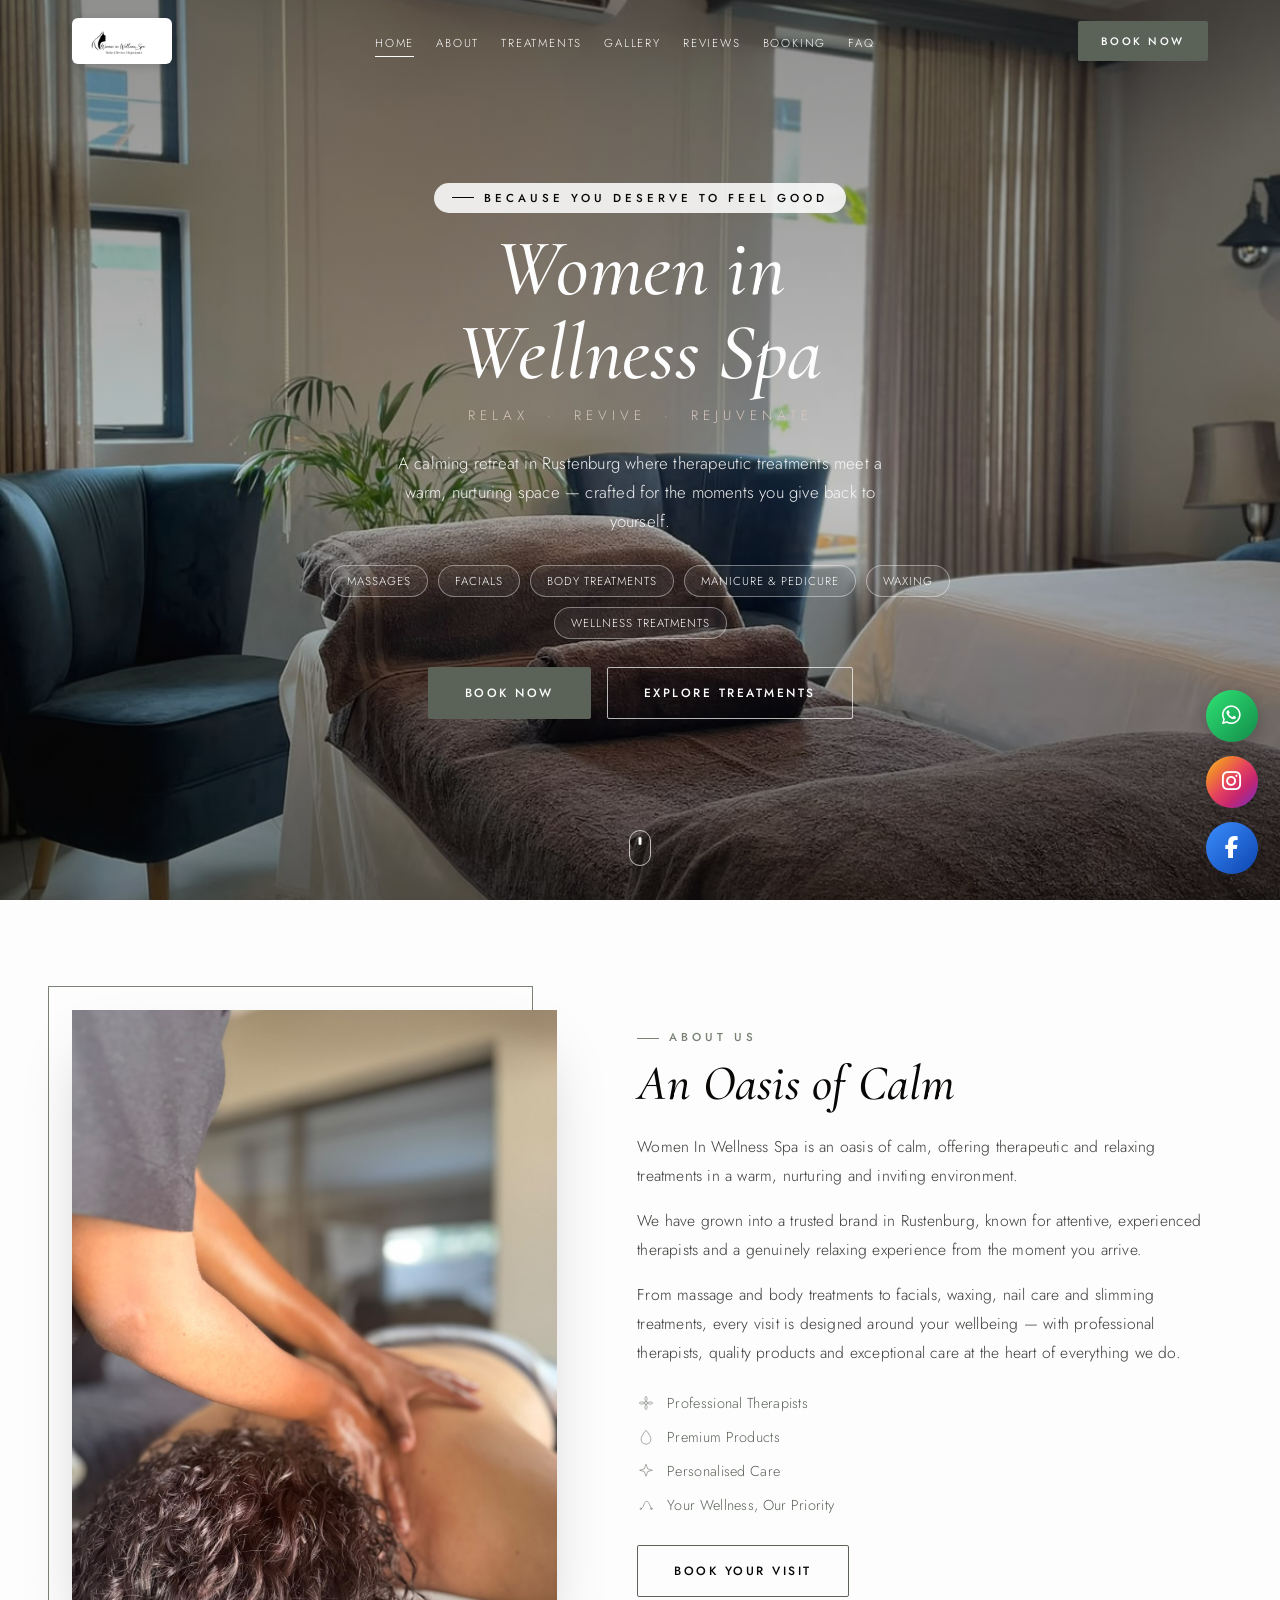
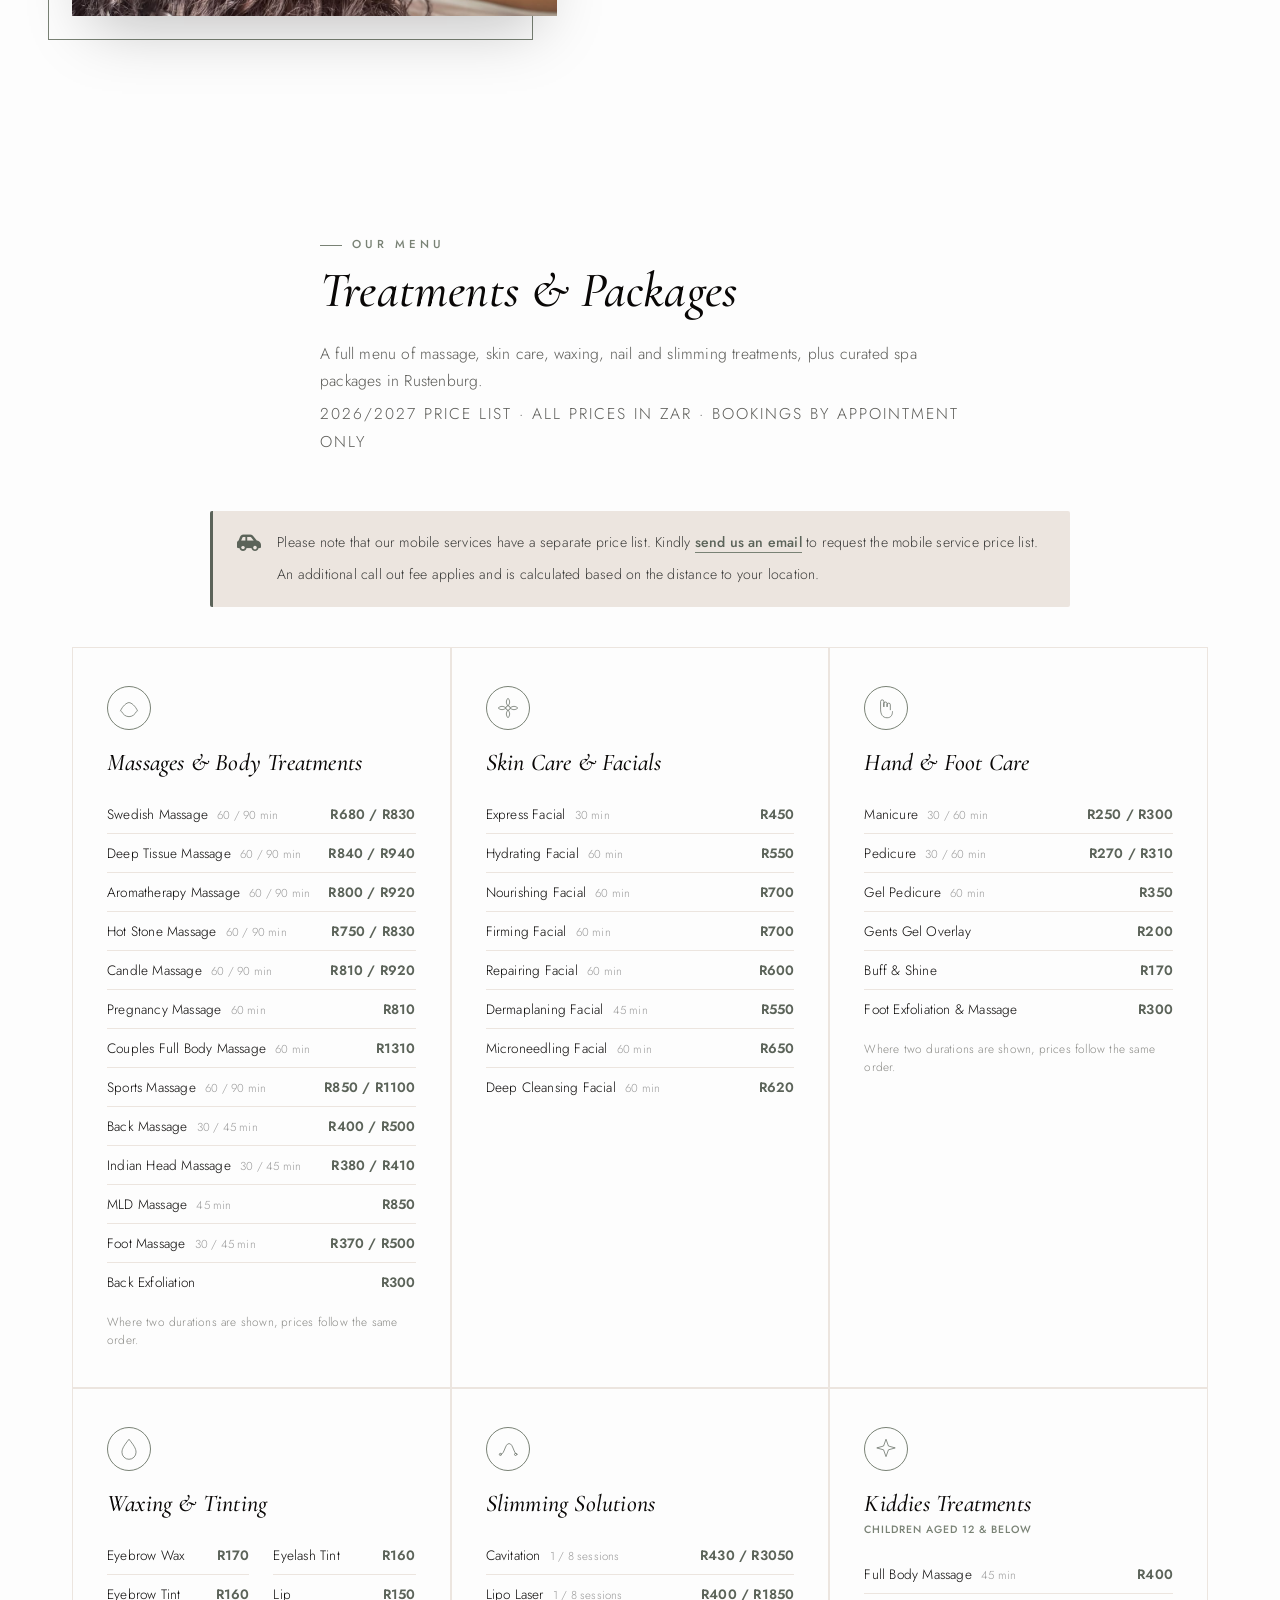
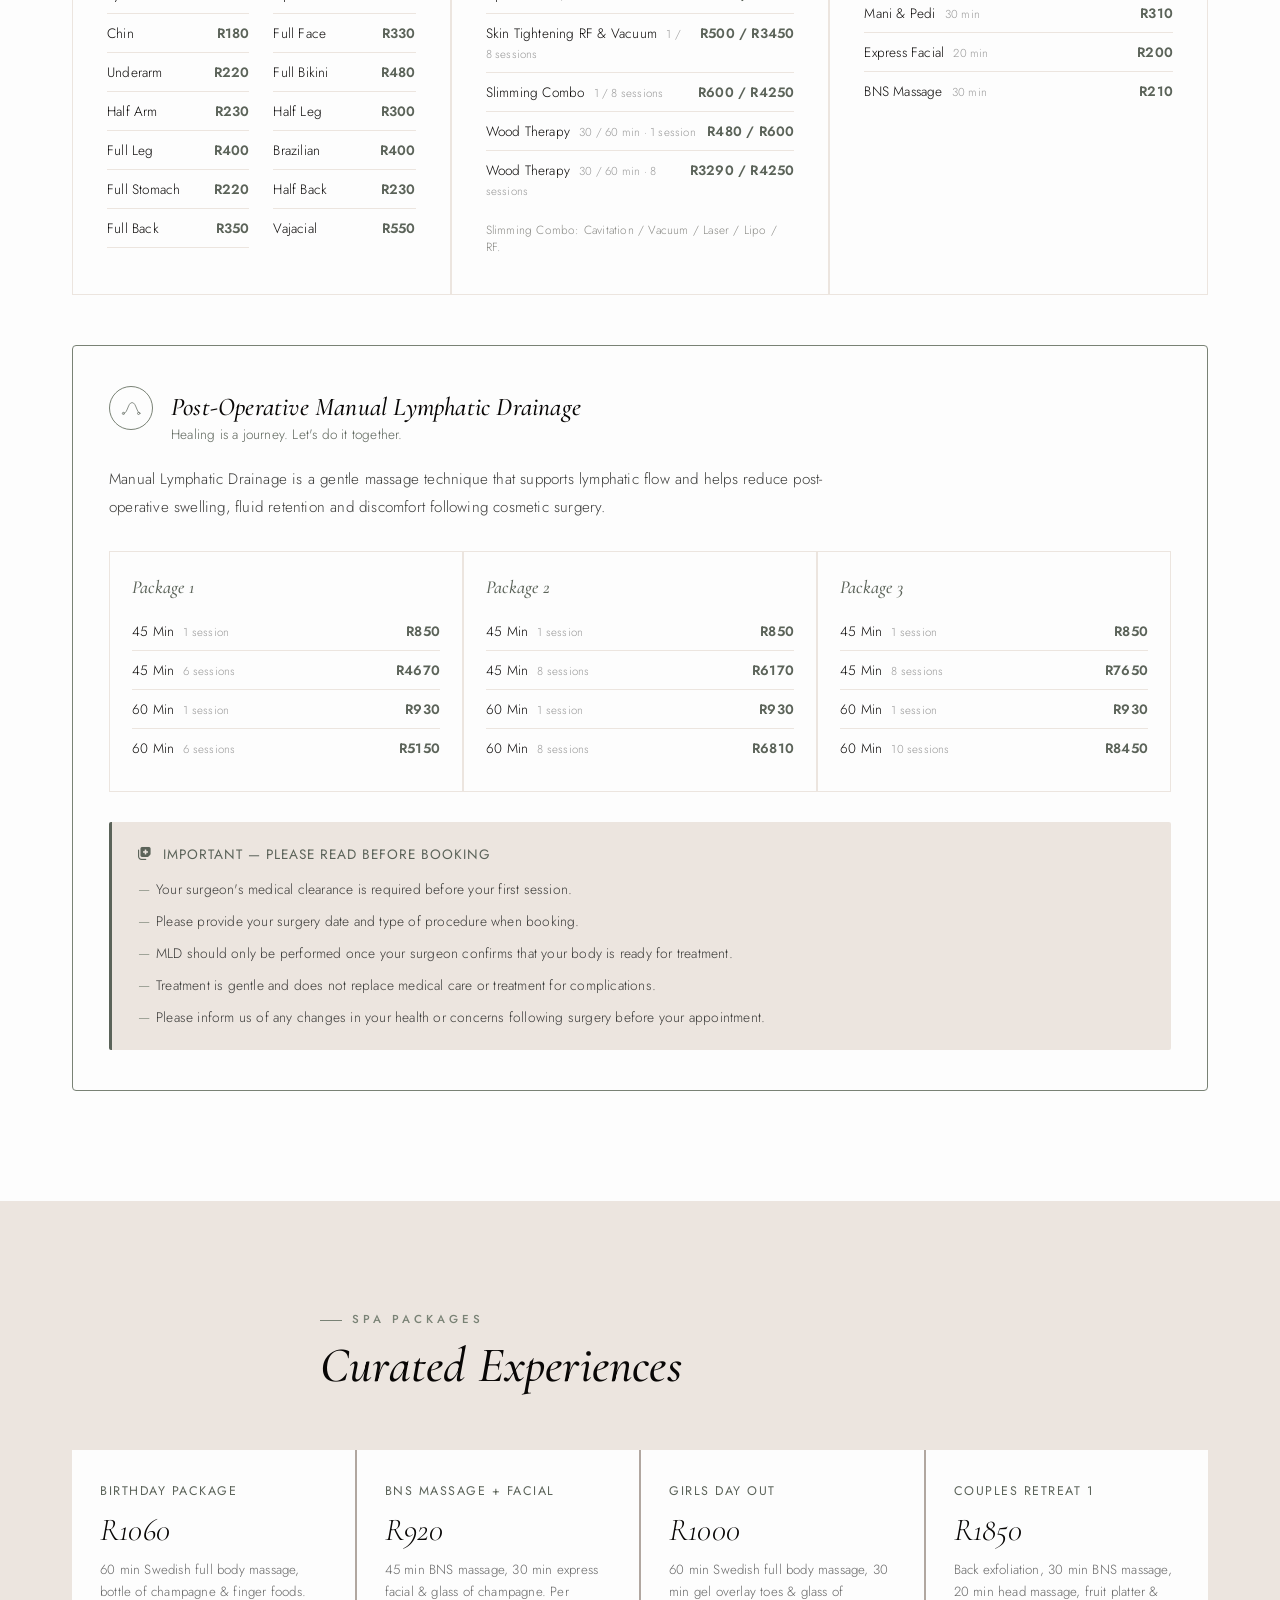
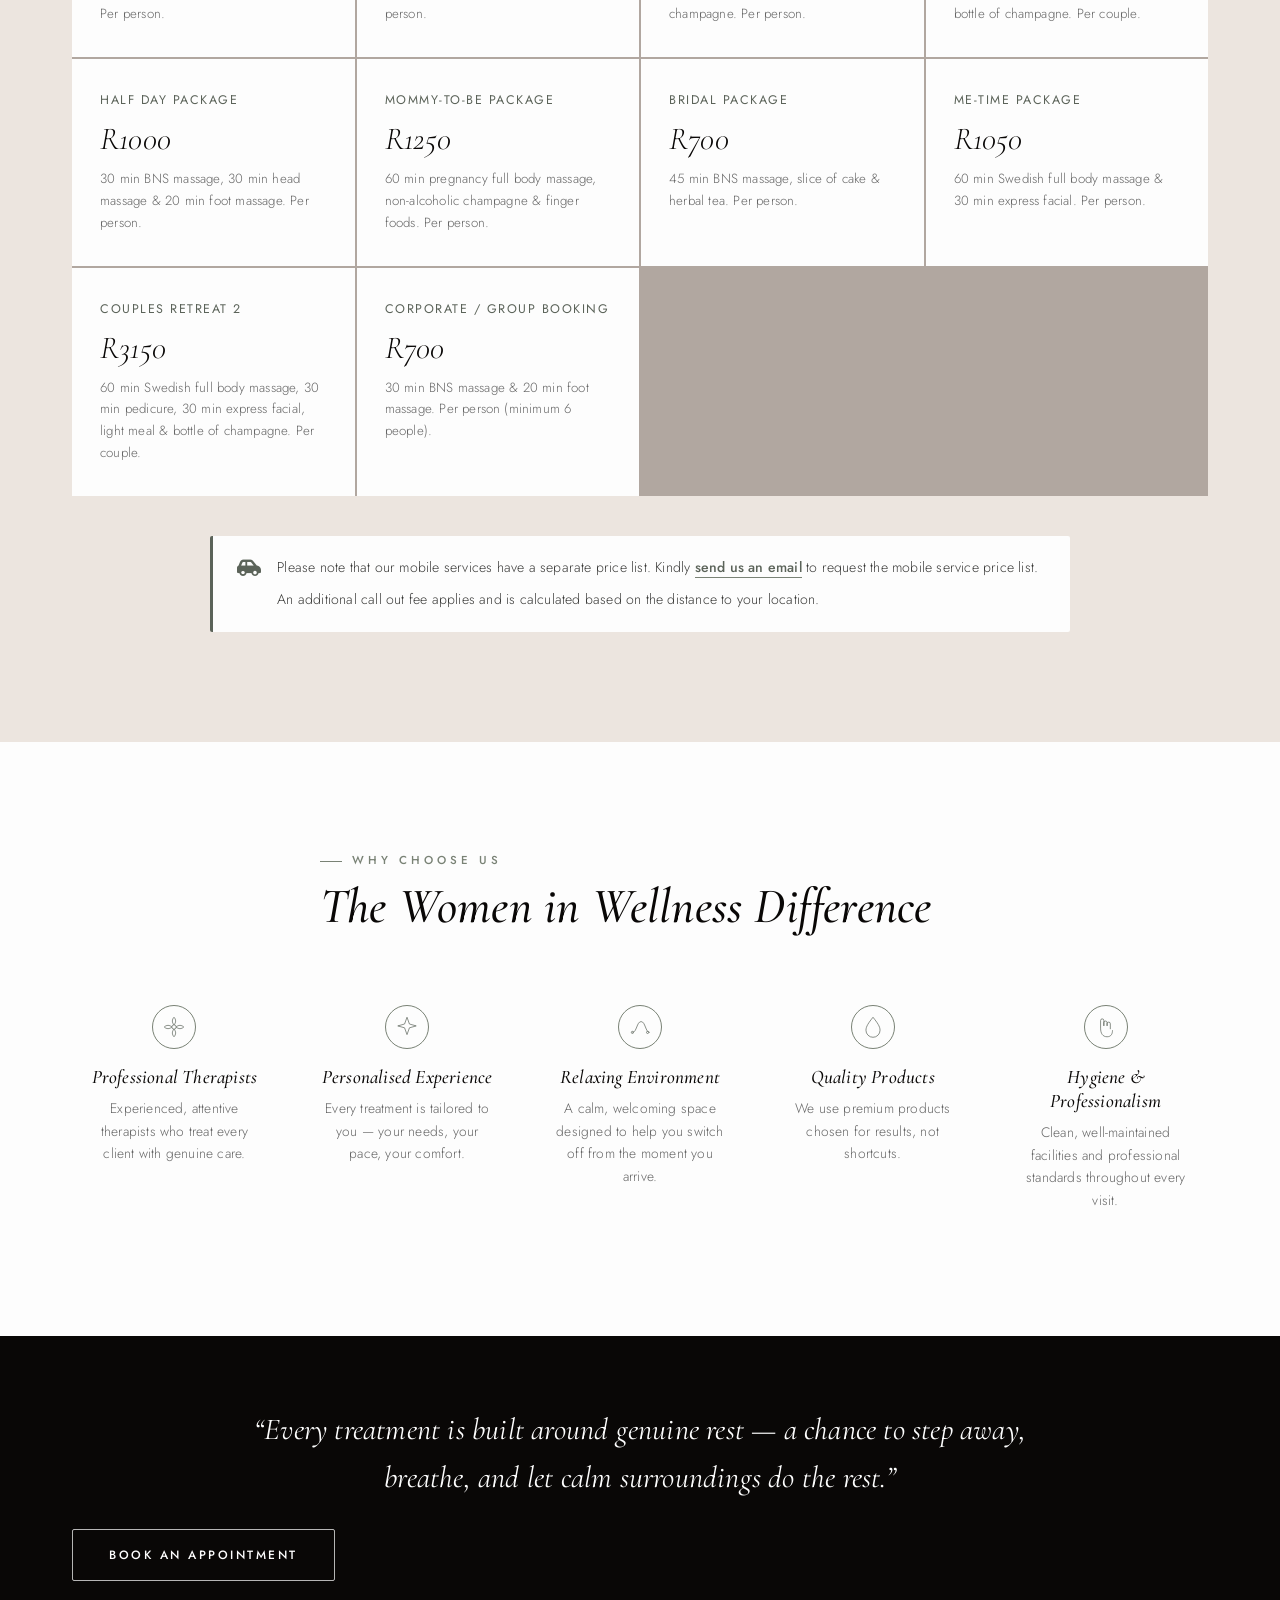
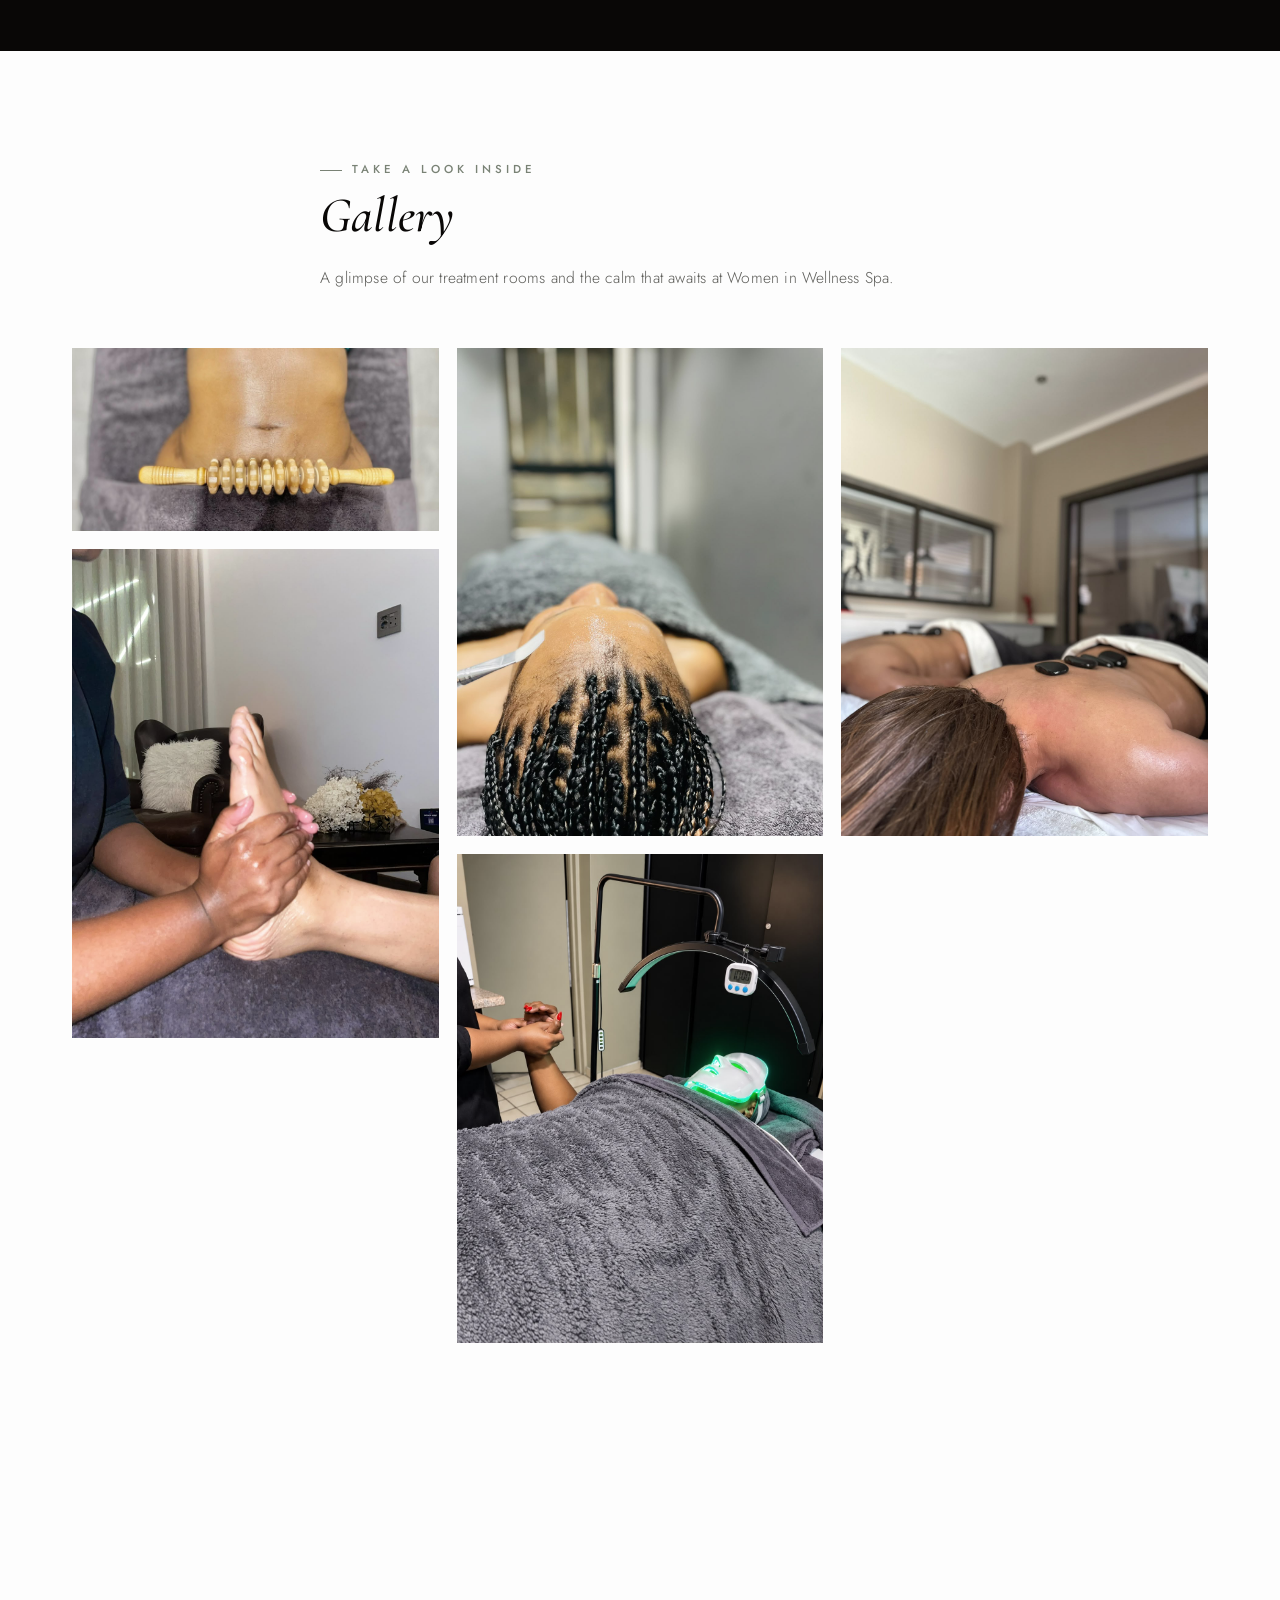
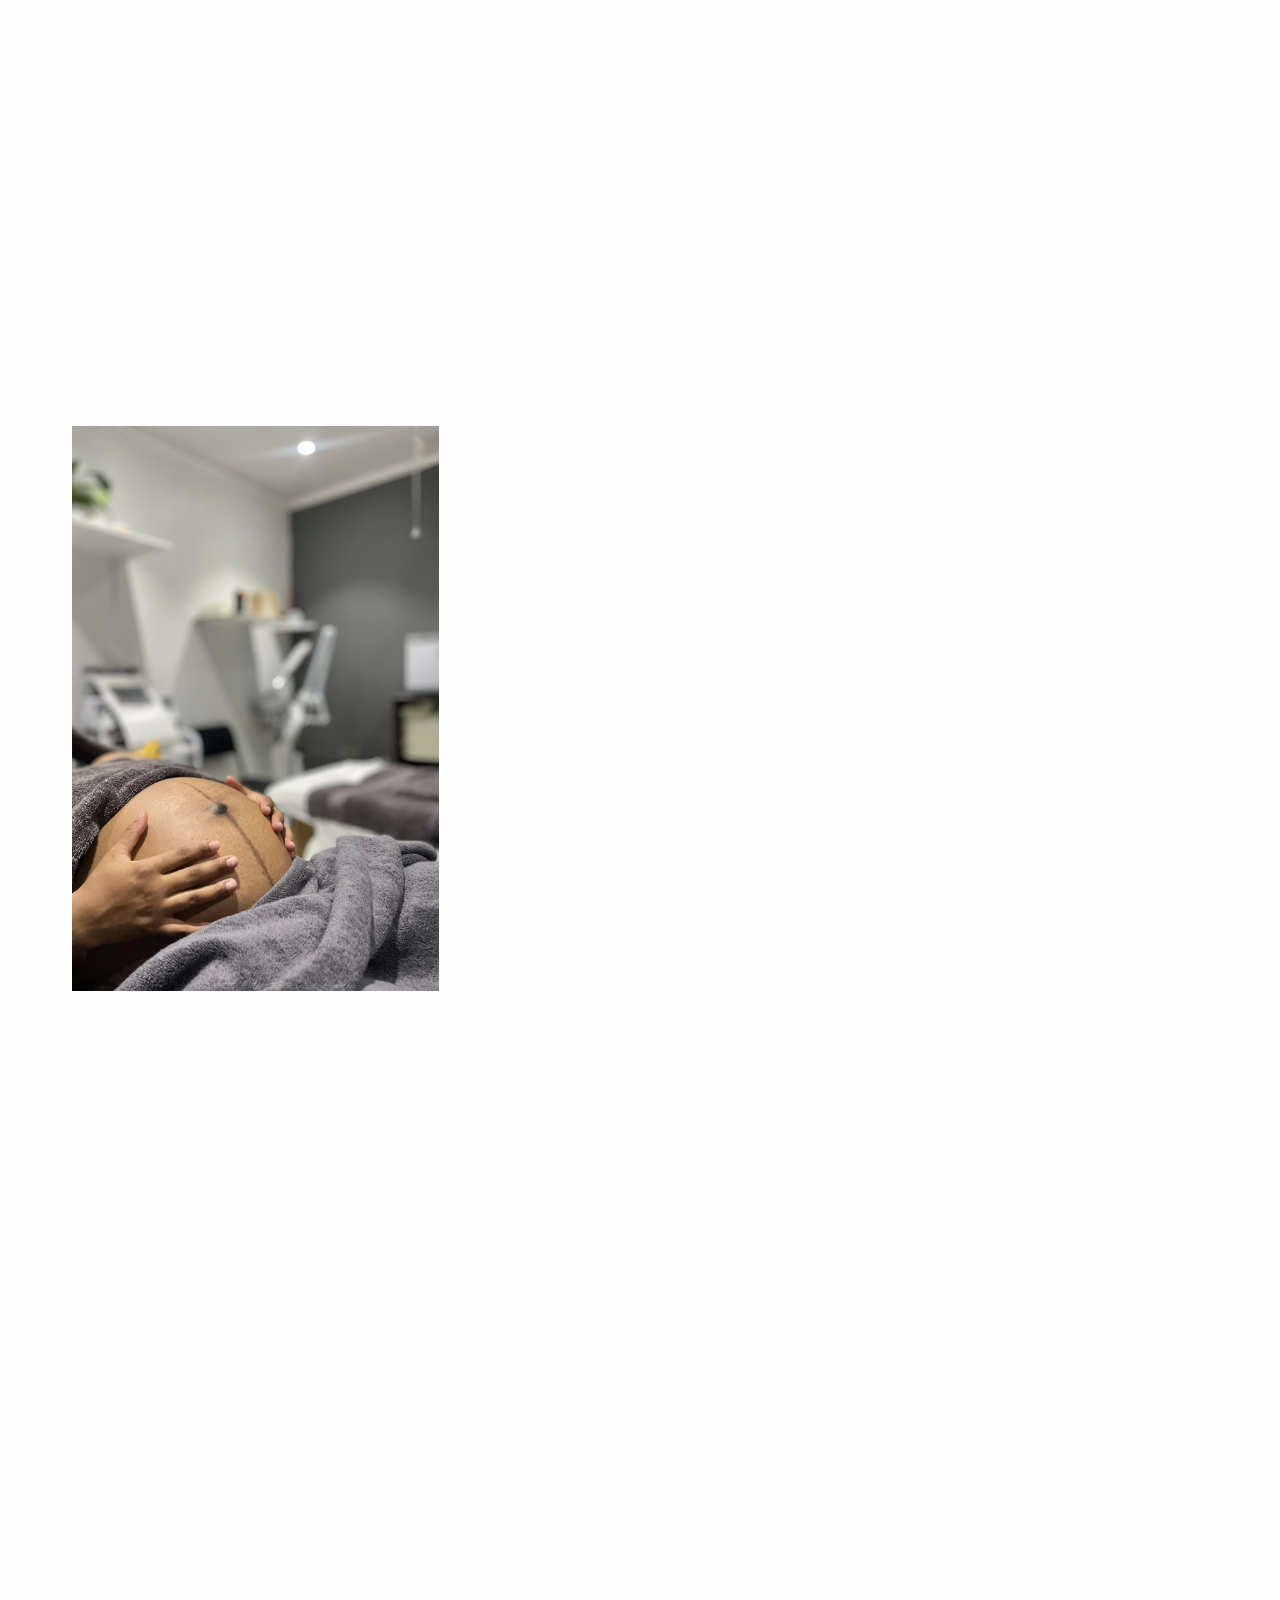
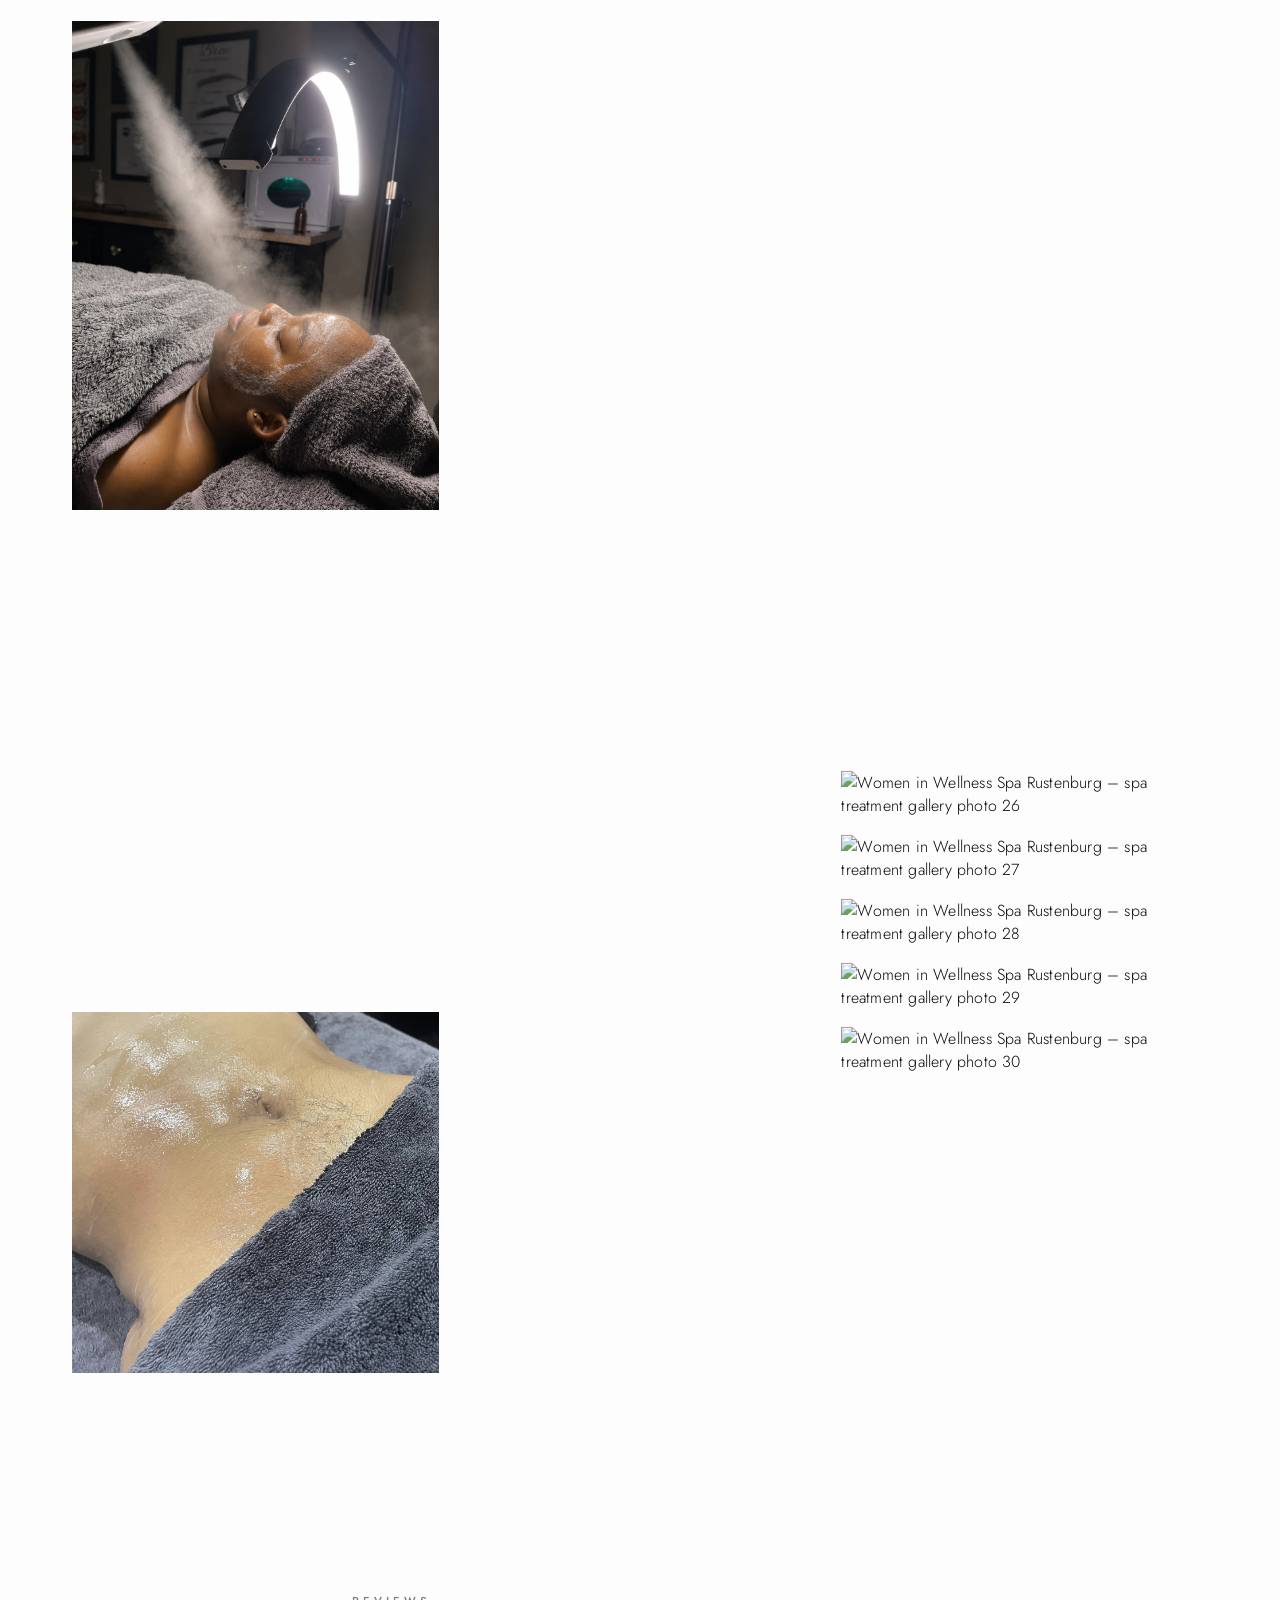
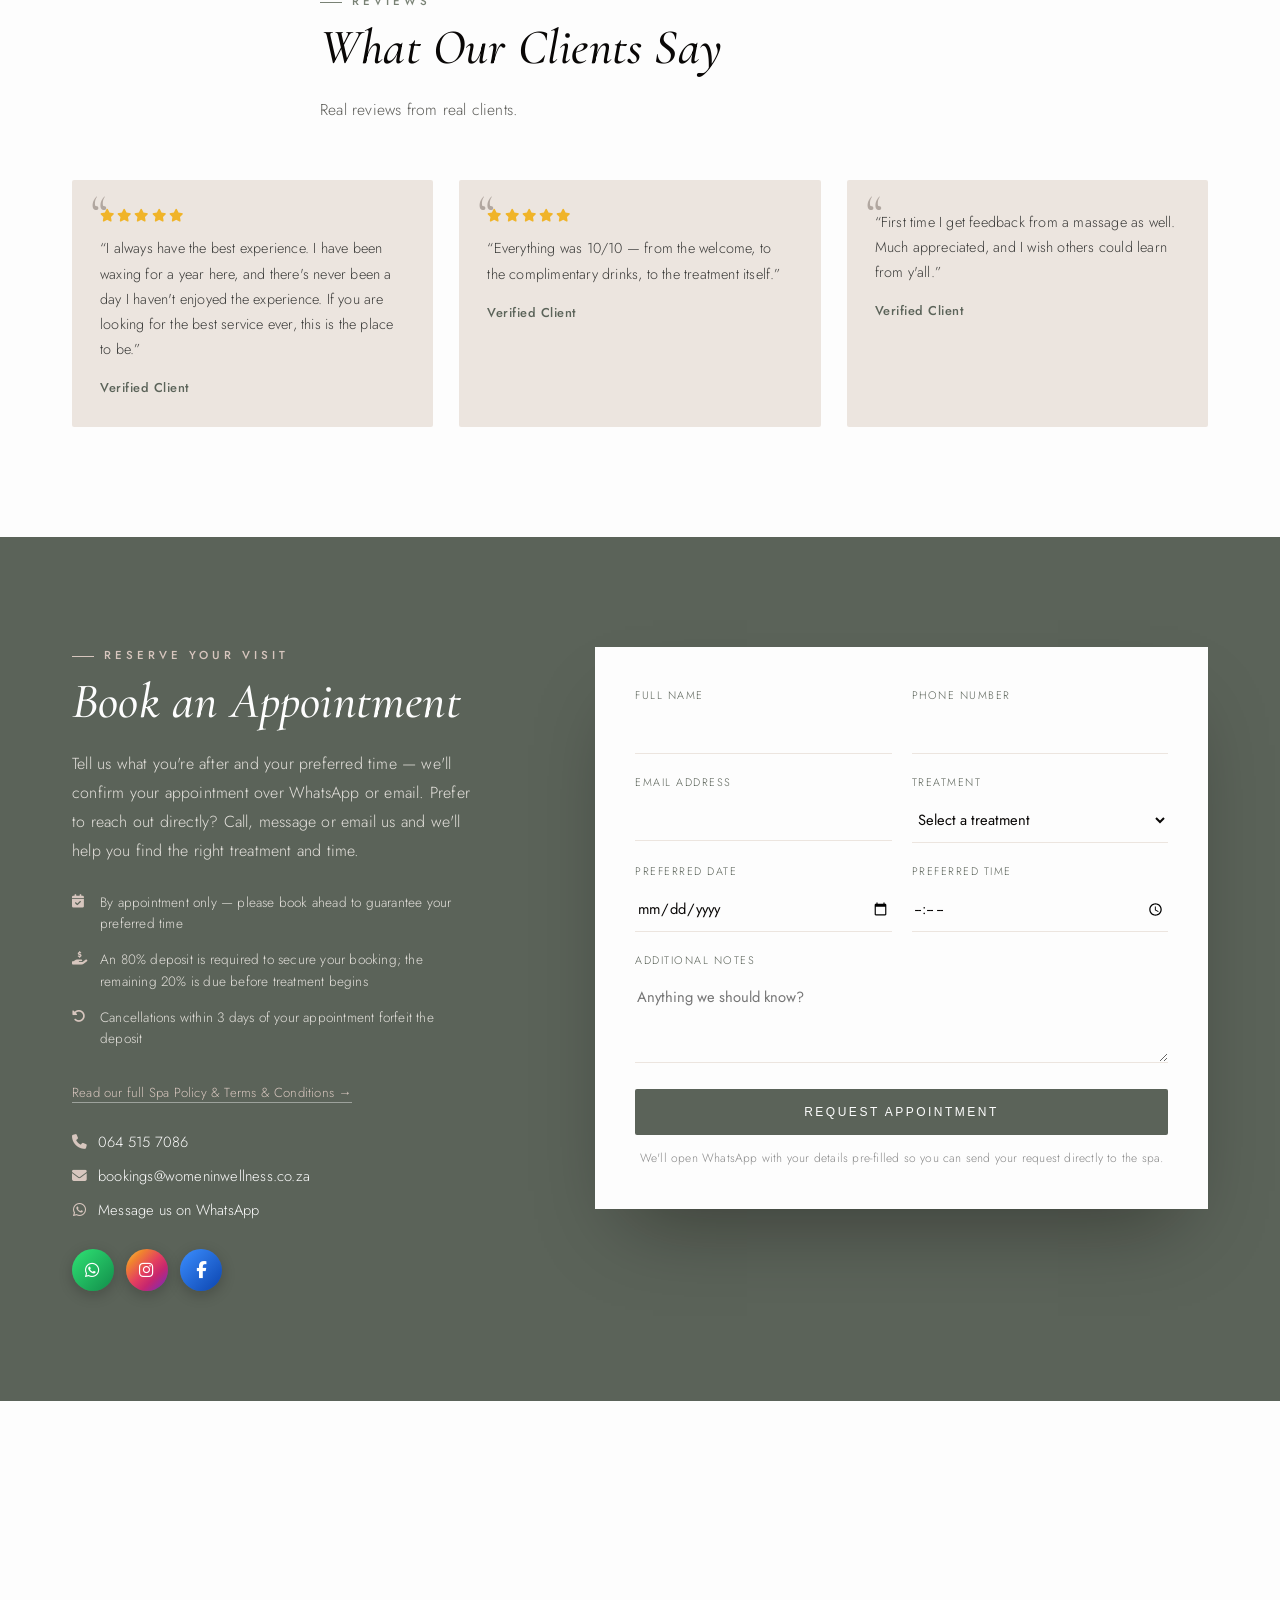
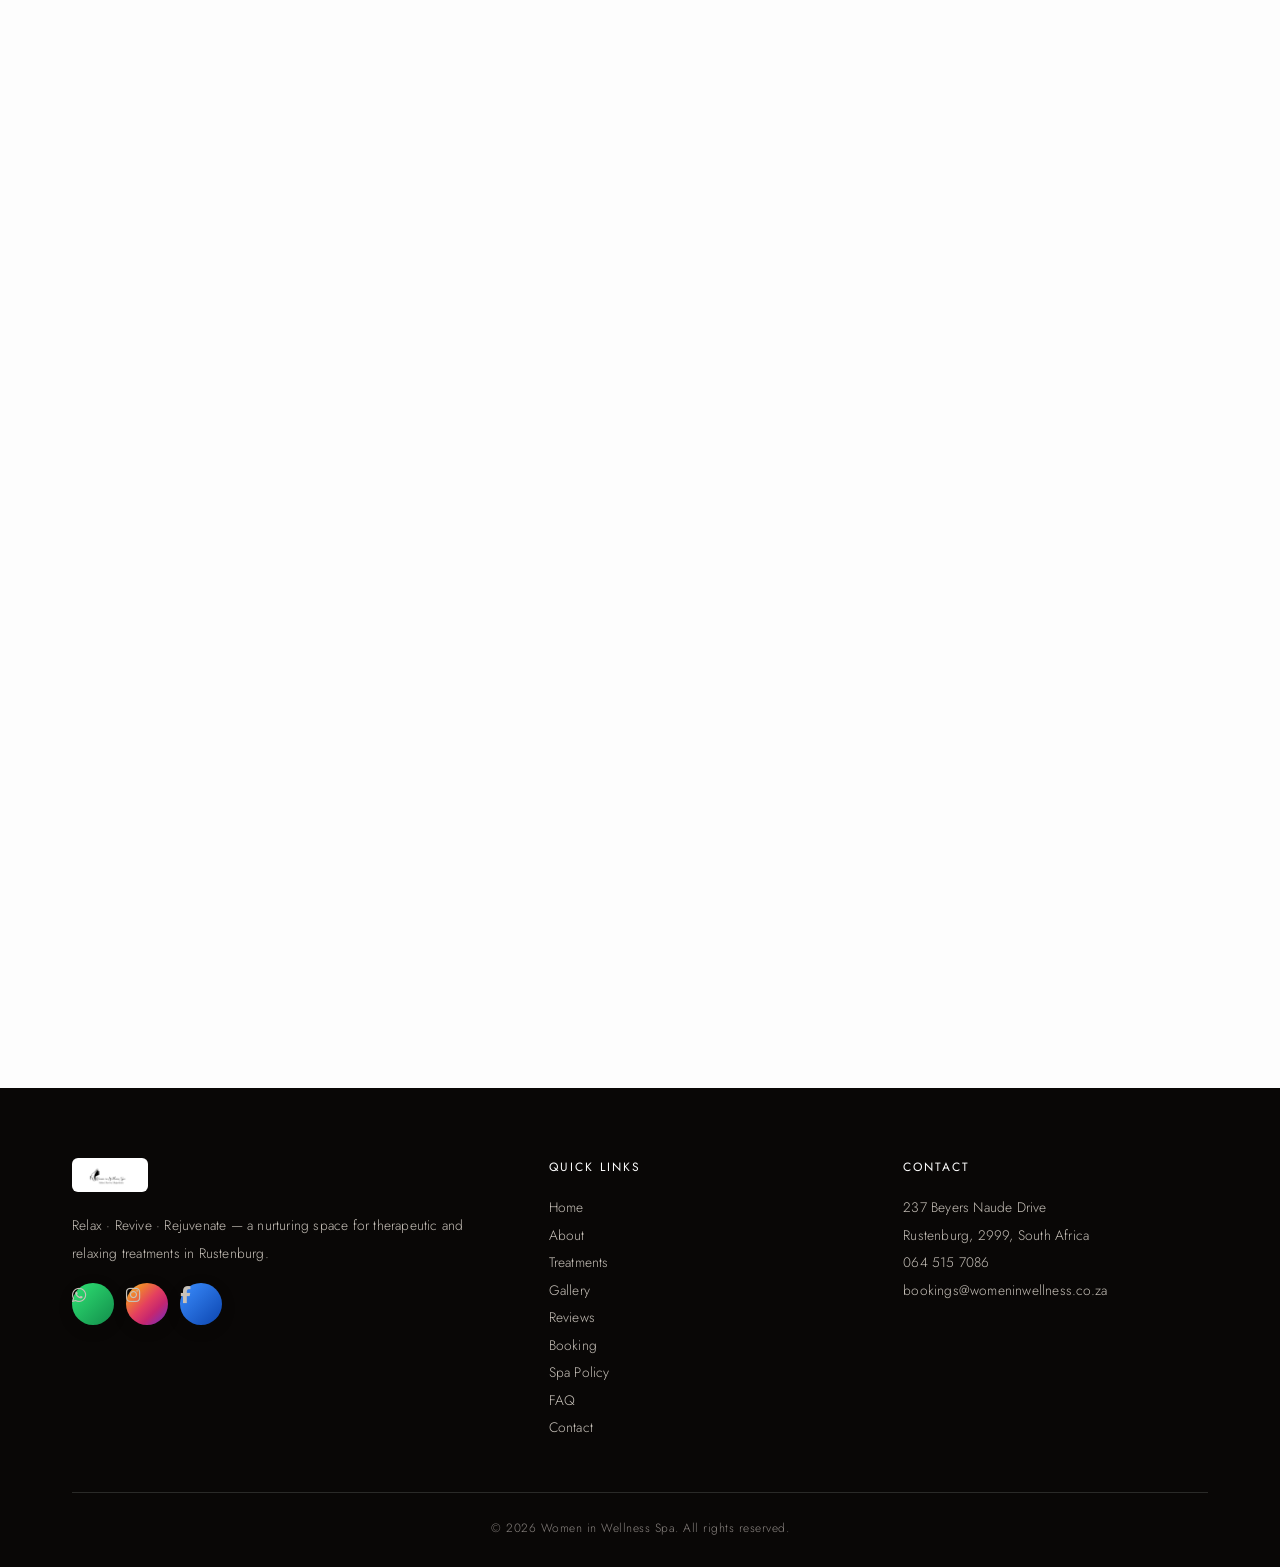
==== commit 73d7f916: "feat: update gallery images and enhance accessibility - Increased the total number of images in the " ====
--- a/index.html
+++ b/index.html
@@ -1,16 +1,392 @@
 <!DOCTYPE html>
-<html lang="en">
+<html lang="en-ZA">
 <head>
 <meta charset="UTF-8">
 <meta name="viewport" content="width=device-width, initial-scale=1, viewport-fit=cover">
-<title>Women in Wellness Spa | Relax · Revive · Rejuvenate</title>
+<title>Women in Wellness Spa | Massage, Facials &amp; Waxing in Rustenburg</title>
+<meta name="description" content="Women in Wellness Spa in Rustenburg – massages, facials, waxing, nails, slimming &amp; spa packages. By appointment at 237 Beyers Naude Drive. Book today.">
+<meta name="keywords" content="Women in Wellness Spa, spa Rustenburg, day spa Rustenburg, massage Rustenburg, facials Rustenburg, waxing Rustenburg, manicure pedicure Rustenburg, couples massage Rustenburg, pregnancy massage Rustenburg, lymphatic drainage Rustenburg, post op massage Rustenburg, slimming Rustenburg, spa packages Rustenburg, bridal spa package, birthday spa package, mobile massage Rustenburg, spa gift vouchers Rustenburg">
+<meta name="robots" content="index, follow, max-image-preview:large, max-snippet:-1, max-video-preview:-1">
+<meta name="author" content="Women in Wellness Spa">
+<link rel="canonical" href="https://www.womeninwellspa.co.za/">
+<link rel="alternate" hreflang="en-za" href="https://www.womeninwellspa.co.za/">
+<link rel="alternate" hreflang="x-default" href="https://www.womeninwellspa.co.za/">
+
+<meta name="geo.region" content="ZA-NW">
+<meta name="geo.placename" content="Rustenburg">
+<meta name="theme-color" content="#5B6359">
+<meta name="format-detection" content="telephone=yes">
+
+<meta property="og:type" content="business.business">
+<meta property="og:site_name" content="Women in Wellness Spa">
+<meta property="og:locale" content="en_ZA">
+<meta property="og:title" content="Women in Wellness Spa | Massage, Facials &amp; Waxing in Rustenburg">
+<meta property="og:description" content="Women in Wellness Spa in Rustenburg – massages, facials, waxing, nails, slimming &amp; spa packages. By appointment at 237 Beyers Naude Drive. Book today.">
+<meta property="og:url" content="https://www.womeninwellspa.co.za/">
+<meta property="og:image" content="https://www.womeninwellspa.co.za/images/hero.jpeg">
+<meta property="og:image:alt" content="Women in Wellness Spa, Rustenburg">
+<meta name="twitter:card" content="summary_large_image">
+<meta name="twitter:title" content="Women in Wellness Spa | Massage, Facials &amp; Waxing in Rustenburg">
+<meta name="twitter:description" content="Women in Wellness Spa in Rustenburg – massages, facials, waxing, nails, slimming &amp; spa packages. By appointment at 237 Beyers Naude Drive. Book today.">
+<meta name="twitter:image" content="https://www.womeninwellspa.co.za/images/hero.jpeg">
+<meta name="twitter:image:alt" content="Women in Wellness Spa, Rustenburg">
+
+<meta name="google-site-verification" content="RuOnV3xog8dWNZpev7IJUS2DXtOrlE6Ws7CO1bUDWR4" />
+
+<link rel="icon" href="images/logo.jpeg">
+<link rel="apple-touch-icon" href="images/logo.jpeg">
+
 <link rel="preconnect" href="https://fonts.googleapis.com">
 <link rel="preconnect" href="https://fonts.gstatic.com" crossorigin>
+<link rel="preconnect" href="https://cdnjs.cloudflare.com" crossorigin>
+<link rel="preload" as="image" href="images/hero.jpeg" fetchpriority="high">
 <link href="https://fonts.googleapis.com/css2?family=Cormorant+Garamond:ital,wght@0,400;0,500;0,600;1,500&family=Dancing+Script:wght@600;700&family=Jost:wght@300;400;500;600&display=swap" rel="stylesheet">
 <link rel="stylesheet" href="https://cdnjs.cloudflare.com/ajax/libs/font-awesome/6.5.1/css/all.min.css">
 <link rel="stylesheet" href="styles.css">
+<noscript><style>.fade{opacity:1 !important; transform:none !important;}</style></noscript>
+
+<script type="application/ld+json">
+{
+  "@context": "https://schema.org",
+  "@graph": [
+    {
+      "@type": [
+        "HealthAndBeautyBusiness",
+        "DaySpa"
+      ],
+      "@id": "https://www.womeninwellspa.co.za/#business",
+      "name": "Women in Wellness Spa",
+      "alternateName": [
+        "Women In Wellness Spa Rustenburg"
+      ],
+      "description": "Day spa in Rustenburg offering massages, facials, waxing and tinting, hand and foot care, slimming solutions, post-operative manual lymphatic drainage, spa packages and mobile services. Bookings by appointment only.",
+      "slogan": "Relax | Revive | Rejuvenate",
+      "url": "https://www.womeninwellspa.co.za/",
+      "logo": {
+        "@type": "ImageObject",
+        "url": "https://www.womeninwellspa.co.za/images/logo.jpeg"
+      },
+      "image": [
+        "https://www.womeninwellspa.co.za/images/hero.jpeg",
+        "https://www.womeninwellspa.co.za/images/logo.jpeg"
+      ],
+      "telephone": "+27645157086",
+      "email": "bookings@womeninwellness.co.za",
+      "address": {
+        "@type": "PostalAddress",
+        "streetAddress": "237 Beyers Naude Drive",
+        "addressLocality": "Rustenburg",
+        "postalCode": "2999",
+        "addressCountry": "ZA"
+      },
+      "areaServed": {
+        "@type": "City",
+        "name": "Rustenburg"
+      },
+      "openingHoursSpecification": [
+        {
+          "@type": "OpeningHoursSpecification",
+          "dayOfWeek": [
+            "Tuesday",
+            "Wednesday",
+            "Thursday",
+            "Friday"
+          ],
+          "opens": "09:00",
+          "closes": "17:00"
+        },
+        {
+          "@type": "OpeningHoursSpecification",
+          "dayOfWeek": "Saturday",
+          "opens": "09:00",
+          "closes": "15:00"
+        }
+      ],
+      "sameAs": [
+        "https://www.instagram.com/spa_womeninwellness",
+        "https://www.facebook.com/womeninwellnessspa"
+      ],
+      "contactPoint": {
+        "@type": "ContactPoint",
+        "contactType": "customer service",
+        "telephone": "+27645157086",
+        "email": "bookings@womeninwellness.co.za"
+      },
+      "hasOfferCatalog": {
+        "@type": "OfferCatalog",
+        "name": "Treatments & Packages 2026/2027",
+        "itemListElement": [
+          {
+            "@type": "Offer",
+            "itemOffered": {
+              "@type": "Service",
+              "name": "Massages & Body Treatments",
+              "description": "Swedish, deep tissue, aromatherapy, hot stone, candle, pregnancy, couples, sports, back, Indian head and foot massage, MLD massage and back exfoliation.",
+              "areaServed": {
+                "@type": "City",
+                "name": "Rustenburg"
+              }
+            }
+          },
+          {
+            "@type": "Offer",
+            "itemOffered": {
+              "@type": "Service",
+              "name": "Skin Care & Facials",
+              "description": "Express, hydrating, nourishing, firming, repairing, dermaplaning, microneedling and deep cleansing facials.",
+              "areaServed": {
+                "@type": "City",
+                "name": "Rustenburg"
+              }
+            }
+          },
+          {
+            "@type": "Offer",
+            "itemOffered": {
+              "@type": "Service",
+              "name": "Hand & Foot Care",
+              "description": "Manicures, pedicures, gel pedicure, gents gel overlay, buff and shine, foot exfoliation and massage.",
+              "areaServed": {
+                "@type": "City",
+                "name": "Rustenburg"
+              }
+            }
+          },
+          {
+            "@type": "Offer",
+            "itemOffered": {
+              "@type": "Service",
+              "name": "Waxing & Tinting",
+              "description": "Eyebrow, lip, chin, face, underarm, bikini, Brazilian, arm, leg, stomach and back waxing; eyelash and eyebrow tints; vajacial.",
+              "areaServed": {
+                "@type": "City",
+                "name": "Rustenburg"
+              }
+            }
+          },
+          {
+            "@type": "Offer",
+            "itemOffered": {
+              "@type": "Service",
+              "name": "Slimming Solutions",
+              "description": "Cavitation, lipo laser, skin tightening RF and vacuum, slimming combo and wood therapy.",
+              "areaServed": {
+                "@type": "City",
+                "name": "Rustenburg"
+              }
+            }
+          },
+          {
+            "@type": "Offer",
+            "itemOffered": {
+              "@type": "Service",
+              "name": "Post-Operative Manual Lymphatic Drainage",
+              "description": "Gentle MLD massage packages. Surgeon medical clearance required before the first session.",
+              "areaServed": {
+                "@type": "City",
+                "name": "Rustenburg"
+              }
+            }
+          },
+          {
+            "@type": "Offer",
+            "itemOffered": {
+              "@type": "Service",
+              "name": "Spa Packages",
+              "description": "Birthday, Girls Day Out, Me-Time, Half Day, Bridal, Mommy-to-Be, BNS Massage + Facial, Couples Retreats and Corporate / Group Bookings.",
+              "areaServed": {
+                "@type": "City",
+                "name": "Rustenburg"
+              }
+            }
+          },
+          {
+            "@type": "Offer",
+            "itemOffered": {
+              "@type": "Service",
+              "name": "Kiddies Treatments",
+              "description": "Massage, mani and pedi and express facial for children aged 12 and below.",
+              "areaServed": {
+                "@type": "City",
+                "name": "Rustenburg"
+              }
+            }
+          },
+          {
+            "@type": "Offer",
+            "itemOffered": {
+              "@type": "Service",
+              "name": "Mobile Services",
+              "description": "Mobile treatments for groups of 10 or more and corporate bookings; separate price list and call out fee apply.",
+              "areaServed": {
+                "@type": "City",
+                "name": "Rustenburg"
+              }
+            }
+          }
+        ]
+      }
+    },
+    {
+      "@type": "WebSite",
+      "@id": "https://www.womeninwellspa.co.za/#website",
+      "url": "https://www.womeninwellspa.co.za/",
+      "name": "Women in Wellness Spa",
+      "inLanguage": "en-ZA",
+      "publisher": {
+        "@id": "https://www.womeninwellspa.co.za/#business"
+      }
+    },
+    {
+      "@type": "WebPage",
+      "@id": "https://www.womeninwellspa.co.za/#webpage",
+      "url": "https://www.womeninwellspa.co.za/",
+      "name": "Women in Wellness Spa | Massage, Facials & Waxing in Rustenburg",
+      "inLanguage": "en-ZA",
+      "isPartOf": {
+        "@id": "https://www.womeninwellspa.co.za/#website"
+      },
+      "about": {
+        "@id": "https://www.womeninwellspa.co.za/#business"
+      },
+      "primaryImageOfPage": {
+        "@type": "ImageObject",
+        "url": "https://www.womeninwellspa.co.za/images/hero.jpeg"
+      },
+      "description": "Women in Wellness Spa in Rustenburg – massages, facials, waxing, nails, slimming & spa packages. By appointment at 237 Beyers Naude Drive. Book today."
+    },
+    {
+      "@type": "FAQPage",
+      "@id": "https://www.womeninwellspa.co.za/#faq",
+      "mainEntity": [
+        {
+          "@type": "Question",
+          "name": "Do you offer mobile / at-home treatments?",
+          "acceptedAnswer": {
+            "@type": "Answer",
+            "text": "Mobile treatments are available for groups of 10 or more, and for corporate bookings with a minimum treatment value of R700 per person. Our mobile services have a separate price list — email bookings@womeninwellness.co.za to request it. An additional call out fee applies and is calculated based on the distance to your location."
+          }
+        },
+        {
+          "@type": "Question",
+          "name": "Where is Women in Wellness Spa located?",
+          "acceptedAnswer": {
+            "@type": "Answer",
+            "text": "We are at 237 Beyers Naude Drive, Rustenburg, 2999, South Africa."
+          }
+        },
+        {
+          "@type": "Question",
+          "name": "What are your opening hours?",
+          "acceptedAnswer": {
+            "@type": "Answer",
+            "text": "We are open Tuesday to Friday 9am–5pm and Saturday 9am–3pm. We are closed on Mondays and Sundays. Bookings are by appointment only."
+          }
+        },
+        {
+          "@type": "Question",
+          "name": "How much does a massage cost in Rustenburg?",
+          "acceptedAnswer": {
+            "@type": "Answer",
+            "text": "A 60-minute Swedish massage is R680 and a 90-minute Swedish massage is R830. Deep tissue, aromatherapy, hot stone, candle, sports and pregnancy massages are also on our 2026/2027 treatment menu — see the Treatments section for every price."
+          }
+        },
+        {
+          "@type": "Question",
+          "name": "Do you offer couples massages?",
+          "acceptedAnswer": {
+            "@type": "Answer",
+            "text": "Yes. A Couples Full Body Massage (60 min) is R1310, and our Couples Retreat 1 (R1850) and Couples Retreat 2 (R3150) packages are priced per couple."
+          }
+        },
+        {
+          "@type": "Question",
+          "name": "Do you offer pregnancy massage?",
+          "acceptedAnswer": {
+            "@type": "Answer",
+            "text": "Yes. Pregnancy Massage (60 min) is R810, and our Mommy-to-Be Package is R1250 per person."
+          }
+        },
+        {
+          "@type": "Question",
+          "name": "Do you offer post-operative lymphatic drainage (MLD)?",
+          "acceptedAnswer": {
+            "@type": "Answer",
+            "text": "Yes. We offer Manual Lymphatic Drainage, including post-operative MLD packages. Your surgeon’s medical clearance is required before your first session — please read the important information in the Post-Operative MLD section before booking."
+          }
+        },
+        {
+          "@type": "Question",
+          "name": "Do you offer waxing and tinting?",
+          "acceptedAnswer": {
+            "@type": "Answer",
+            "text": "Yes. Our waxing and tinting menu runs from eyebrow wax (R170) and lip (R150) to full leg (R400), Brazilian (R400) and full back (R350), plus eyelash and eyebrow tints."
+          }
+        },
+        {
+          "@type": "Question",
+          "name": "Do you offer treatments for children?",
+          "acceptedAnswer": {
+            "@type": "Answer",
+            "text": "Yes. Kiddies treatments are for children aged 12 and below: Full Body Massage (45 min) R400, Mani & Pedi (30 min) R310, Express Facial (20 min) R200 and BNS Massage (30 min) R210."
+          }
+        },
+        {
+          "@type": "Question",
+          "name": "Do you have spa packages?",
+          "acceptedAnswer": {
+            "@type": "Answer",
+            "text": "Yes — Birthday, Girls Day Out, Me-Time, Half Day, Bridal, Mommy-to-Be, BNS Massage + Facial, Couples Retreats and Corporate / Group Bookings (minimum 6 people). See the Spa Packages section for what each includes."
+          }
+        },
+        {
+          "@type": "Question",
+          "name": "How do I book an appointment?",
+          "acceptedAnswer": {
+            "@type": "Answer",
+            "text": "You can book using the form on this page, or reach us directly via WhatsApp, phone or email — whichever is easiest for you."
+          }
+        },
+        {
+          "@type": "Question",
+          "name": "Do you require a deposit?",
+          "acceptedAnswer": {
+            "@type": "Answer",
+            "text": "Yes — an 80% deposit is required to secure your booking, with the remaining 20% balance due before your treatment begins. See our full Spa Policy & Terms & Conditions for details."
+          }
+        },
+        {
+          "@type": "Question",
+          "name": "What is your cancellation policy?",
+          "acceptedAnswer": {
+            "@type": "Answer",
+            "text": "Cancellations made within 3 days of your appointment result in the 80% deposit being forfeited. Deposits are non-refundable when the cancellation policy applies."
+          }
+        },
+        {
+          "@type": "Question",
+          "name": "Not sure which treatment is right for you?",
+          "acceptedAnswer": {
+            "@type": "Answer",
+            "text": "Get in touch and one of our therapists will be happy to help you choose the right treatment for your needs."
+          }
+        },
+        {
+          "@type": "Question",
+          "name": "Do you offer gift vouchers?",
+          "acceptedAnswer": {
+            "@type": "Answer",
+            "text": "Yes, gift vouchers are available! Treat someone special to a relaxing spa experience — send us an email or WhatsApp message and we’ll assist you."
+          }
+        }
+      ]
+    }
+  ]
+}
+</script>
 </head>
 <body>
+<a class="skip-link" href="#main">Skip to main content</a>
 
 <!-- icon sprite -->
 <svg style="display:none">
@@ -24,8 +400,8 @@
 
 <header id="siteHeader">
   <div class="nav-wrap">
-    <a href="#home" class="brand"><img src="images/logo.jpeg" alt="Women in Wellness Spa" class="brand-mark"></a>
-    <nav><ul>
+    <a href="#home" class="brand"><img src="images/logo.jpeg" alt="Women in Wellness Spa – day spa in Rustenburg" class="brand-mark" fetchpriority="high" decoding="async"></a>
+    <nav aria-label="Main navigation"><ul>
       <li><a href="#home" class="nav-link active" data-section="home">Home</a></li>
       <li><a href="#about" class="nav-link" data-section="about">About</a></li>
       <li><a href="#treatments" class="nav-link" data-section="treatments">Treatments</a></li>
@@ -52,6 +428,7 @@
   </div>
 </header>
 
+<main id="main">
 <section id="home" class="hero">
   <div class="hero-media"><!-- uses images/hero.jpeg --></div>
   <div class="hero-overlay"></div>
@@ -99,101 +476,107 @@
     <div class="section-head">
       <div class="eyebrow">Our Menu</div>
       <h2 class="serif-heading">Treatments &amp; Packages</h2>
-      <p>A full menu of massage, skin, waxing, nail and slimming treatments, plus curated packages — straight from our current price list.</p>
+      <p>A full menu of massage, skin care, waxing, nail and slimming treatments, plus curated spa packages in Rustenburg.</p>
+      <p class="price-meta">2026/2027 price list · All prices in ZAR · Bookings by appointment only</p>
+    </div>
+    <div class="mobile-note">
+      <i class="fa-solid fa-car-side"></i>
+      <div>
+        <p>Please note that our mobile services have a separate price list. Kindly <a href="mailto:bookings@womeninwellness.co.za?subject=Mobile%20service%20price%20list%20request">send us an email</a> to request the mobile service price list.</p>
+        <p>An additional call out fee applies and is calculated based on the distance to your location.</p>
+      </div>
     </div>
     <div class="menu-grid">
       <div class="menu-card">
         <div class="menu-icon"><svg width="26" height="26"><use href="#ic-massage"/></svg></div>
         <h3>Massages &amp; Body Treatments</h3>
         <ul class="price-list">
-          <li><span>Swedish Massage <em>60 / 90 min</em></span><b>R630 / R780</b></li>
-          <li><span>Deep Tissue <em>60 / 90 min</em></span><b>R790 / R890</b></li>
-          <li><span>Aromatherapy <em>60 / 90 min</em></span><b>R750 / R870</b></li>
-          <li><span>Hot Stone <em>60 / 90 min</em></span><b>R700 / R780</b></li>
-          <li><span>Candle Massage <em>60 / 90 min</em></span><b>R760 / R870</b></li>
-          <li><span>Pregnancy Massage <em>60 min</em></span><b>R760</b></li>
-          <li><span>Couples Fullbody <em>60 min</em></span><b>R1260</b></li>
-          <li><span>Sports Massage <em>60 / 90 min</em></span><b>R800 / R1050</b></li>
-          <li><span>Back Massage <em>30 / 45 min</em></span><b>R350 / R450</b></li>
-          <li><span>Indian Head <em>30 / 45 min</em></span><b>R330 / R360</b></li>
-          <li><span>MLD Massage <em>45 min</em></span><b>R800</b></li>
-          <li><span>Foot Massage <em>30 / 45 min</em></span><b>R320 / R450</b></li>
-          <li><span>Back Exfoliation</span><b>R250</b></li>
+          <li><span>Swedish Massage <em>60 / 90 min</em></span><b>R680 / R830</b></li>
+          <li><span>Deep Tissue Massage <em>60 / 90 min</em></span><b>R840 / R940</b></li>
+          <li><span>Aromatherapy Massage <em>60 / 90 min</em></span><b>R800 / R920</b></li>
+          <li><span>Hot Stone Massage <em>60 / 90 min</em></span><b>R750 / R830</b></li>
+          <li><span>Candle Massage <em>60 / 90 min</em></span><b>R810 / R920</b></li>
+          <li><span>Pregnancy Massage <em>60 min</em></span><b>R810</b></li>
+          <li><span>Couples Full Body Massage <em>60 min</em></span><b>R1310</b></li>
+          <li><span>Sports Massage <em>60 / 90 min</em></span><b>R850 / R1100</b></li>
+          <li><span>Back Massage <em>30 / 45 min</em></span><b>R400 / R500</b></li>
+          <li><span>Indian Head Massage <em>30 / 45 min</em></span><b>R380 / R410</b></li>
+          <li><span>MLD Massage <em>45 min</em></span><b>R850</b></li>
+          <li><span>Foot Massage <em>30 / 45 min</em></span><b>R370 / R500</b></li>
+          <li><span>Back Exfoliation</span><b>R300</b></li>
         </ul>
-      </div>
-
+        <p class="price-foot">Where two durations are shown, prices follow the same order.</p>
+      </div>
       <div class="menu-card">
         <div class="menu-icon"><svg width="26" height="26"><use href="#ic-bloom"/></svg></div>
-        <h3>Skin Care</h3>
+        <h3>Skin Care &amp; Facials</h3>
         <ul class="price-list">
-          <li><span>Express Facial <em>30 min</em></span><b>R400</b></li>
-          <li><span>Hydrating Facial <em>60 min</em></span><b>R500</b></li>
-          <li><span>Nourishing Facial <em>60 min</em></span><b>R650</b></li>
-          <li><span>Firming Facial <em>60 min</em></span><b>R650</b></li>
-          <li><span>Reparing Facial <em>60 min</em></span><b>R550</b></li>
-          <li><span>Dermaplaning <em>45 min</em></span><b>R500</b></li>
-          <li><span>Microneedling <em>60 min</em></span><b>R600</b></li>
-          <li><span>Deep Cleansing <em>60 min</em></span><b>R570</b></li>
+          <li><span>Express Facial <em>30 min</em></span><b>R450</b></li>
+          <li><span>Hydrating Facial <em>60 min</em></span><b>R550</b></li>
+          <li><span>Nourishing Facial <em>60 min</em></span><b>R700</b></li>
+          <li><span>Firming Facial <em>60 min</em></span><b>R700</b></li>
+          <li><span>Repairing Facial <em>60 min</em></span><b>R600</b></li>
+          <li><span>Dermaplaning Facial <em>45 min</em></span><b>R550</b></li>
+          <li><span>Microneedling Facial <em>60 min</em></span><b>R650</b></li>
+          <li><span>Deep Cleansing Facial <em>60 min</em></span><b>R620</b></li>
         </ul>
       </div>
-
       <div class="menu-card">
         <div class="menu-icon"><svg width="26" height="26"><use href="#ic-hand"/></svg></div>
         <h3>Hand &amp; Foot Care</h3>
         <ul class="price-list">
-          <li><span>Manicure <em>30 / 60 min</em></span><b>R200 / R250</b></li>
-          <li><span>Pedicure <em>30 / 60 min</em></span><b>R220 / R260</b></li>
-          <li><span>Gel Pedicure <em>60 min</em></span><b>R300</b></li>
-          <li><span>Gents Gel Overlay</span><b>R150</b></li>
-          <li><span>Buff &amp; Shine</span><b>R120</b></li>
-          <li><span>Foot Exfoliation &amp; Massage</span><b>R250</b></li>
+          <li><span>Manicure <em>30 / 60 min</em></span><b>R250 / R300</b></li>
+          <li><span>Pedicure <em>30 / 60 min</em></span><b>R270 / R310</b></li>
+          <li><span>Gel Pedicure <em>60 min</em></span><b>R350</b></li>
+          <li><span>Gents Gel Overlay</span><b>R200</b></li>
+          <li><span>Buff &amp; Shine</span><b>R170</b></li>
+          <li><span>Foot Exfoliation &amp; Massage</span><b>R300</b></li>
         </ul>
-      </div>
-
+        <p class="price-foot">Where two durations are shown, prices follow the same order.</p>
+      </div>
       <div class="menu-card">
         <div class="menu-icon"><svg width="26" height="26"><use href="#ic-drop"/></svg></div>
-        <h3>Waxing</h3>
+        <h3>Waxing &amp; Tinting</h3>
         <ul class="price-list two-col">
-          <li><span>Eyebrow Wax</span><b>R120</b></li>
-          <li><span>Eyelash Tint</span><b>R110</b></li>
-          <li><span>Eyebrow Tint</span><b>R110</b></li>
-          <li><span>Lip</span><b>R100</b></li>
-          <li><span>Chin</span><b>R130</b></li>
-          <li><span>Full Face</span><b>R280</b></li>
-          <li><span>Underarm</span><b>R170</b></li>
-          <li><span>Full Bikini</span><b>R430</b></li>
-          <li><span>Half Arm</span><b>R180</b></li>
-          <li><span>Half Leg</span><b>R250</b></li>
-          <li><span>Full Leg</span><b>R350</b></li>
-          <li><span>Brazilian</span><b>R350</b></li>
-          <li><span>Full Stomach</span><b>R170</b></li>
-          <li><span>Half Back</span><b>R180</b></li>
-          <li><span>Full Back</span><b>R300</b></li>
-          <li><span>Vajacial</span><b>R500</b></li>
+          <li><span>Eyebrow Wax</span><b>R170</b></li>
+          <li><span>Eyelash Tint</span><b>R160</b></li>
+          <li><span>Eyebrow Tint</span><b>R160</b></li>
+          <li><span>Lip</span><b>R150</b></li>
+          <li><span>Chin</span><b>R180</b></li>
+          <li><span>Full Face</span><b>R330</b></li>
+          <li><span>Underarm</span><b>R220</b></li>
+          <li><span>Full Bikini</span><b>R480</b></li>
+          <li><span>Half Arm</span><b>R230</b></li>
+          <li><span>Half Leg</span><b>R300</b></li>
+          <li><span>Full Leg</span><b>R400</b></li>
+          <li><span>Brazilian</span><b>R400</b></li>
+          <li><span>Full Stomach</span><b>R220</b></li>
+          <li><span>Half Back</span><b>R230</b></li>
+          <li><span>Full Back</span><b>R350</b></li>
+          <li><span>Vajacial</span><b>R550</b></li>
         </ul>
       </div>
-
       <div class="menu-card">
         <div class="menu-icon"><svg width="26" height="26"><use href="#ic-curve"/></svg></div>
         <h3>Slimming Solutions</h3>
         <ul class="price-list">
-          <li><span>Cavitation <em>1 / 8 sessions</em></span><b>R380 / R3000</b></li>
-          <li><span>Lipo Laser <em>1 / 8 sessions</em></span><b>R350 / R1800</b></li>
-          <li><span>Skin Tightening RF &amp; Vacuum <em>1 / 8</em></span><b>R450 / R3400</b></li>
-          <li><span>Slimming Combo <em>1 / 8 sessions</em></span><b>R550 / R4200</b></li>
-          <li><span>Wood Therapy <em>30 / 60 min</em></span><b>R430 / R550</b></li>
-          <li><span>Wood Therapy <em>8 x 30 / 60 min</em></span><b>R3240 / R4200</b></li>
+          <li><span>Cavitation <em>1 / 8 sessions</em></span><b>R430 / R3050</b></li>
+          <li><span>Lipo Laser <em>1 / 8 sessions</em></span><b>R400 / R1850</b></li>
+          <li><span>Skin Tightening RF &amp; Vacuum <em>1 / 8 sessions</em></span><b>R500 / R3450</b></li>
+          <li><span>Slimming Combo <em>1 / 8 sessions</em></span><b>R600 / R4250</b></li>
+          <li><span>Wood Therapy <em>30 / 60 min · 1 session</em></span><b>R480 / R600</b></li>
+          <li><span>Wood Therapy <em>30 / 60 min · 8 sessions</em></span><b>R3290 / R4250</b></li>
         </ul>
-      </div>
-
+        <p class="price-foot">Slimming Combo: Cavitation / Vacuum / Laser / Lipo / RF.</p>
+      </div>
       <div class="menu-card">
         <div class="menu-icon"><svg width="26" height="26"><use href="#ic-star"/></svg></div>
-        <h3>Kiddies Treatments <span class="note">age 12 &amp; below</span></h3>
+        <h3>Kiddies Treatments <span class="note">children aged 12 &amp; below</span></h3>
         <ul class="price-list">
-          <li><span>Fullbody Massage <em>45 min</em></span><b>R350</b></li>
-          <li><span>Manicure &amp; Pedicure <em>30 min</em></span><b>R260</b></li>
-          <li><span>Express Facial <em>20 min</em></span><b>R150</b></li>
-          <li><span>BNS Massage <em>30 min</em></span><b>R160</b></li>
+          <li><span>Full Body Massage <em>45 min</em></span><b>R400</b></li>
+          <li><span>Mani &amp; Pedi <em>30 min</em></span><b>R310</b></li>
+          <li><span>Express Facial <em>20 min</em></span><b>R200</b></li>
+          <li><span>BNS Massage <em>30 min</em></span><b>R210</b></li>
         </ul>
       </div>
     </div>
@@ -212,28 +595,28 @@
         <div class="mld-package">
           <h4>Package 1</h4>
           <ul class="price-list">
-            <li><span>45 Min <em>1 session</em></span><b>R800</b></li>
-            <li><span>45 Min <em>6 sessions</em></span><b>R4620</b></li>
-            <li><span>60 Min <em>1 session</em></span><b>R880</b></li>
-            <li><span>60 Min <em>6 sessions</em></span><b>R5100</b></li>
+            <li><span>45 Min <em>1 session</em></span><b>R850</b></li>
+            <li><span>45 Min <em>6 sessions</em></span><b>R4670</b></li>
+            <li><span>60 Min <em>1 session</em></span><b>R930</b></li>
+            <li><span>60 Min <em>6 sessions</em></span><b>R5150</b></li>
           </ul>
         </div>
         <div class="mld-package">
           <h4>Package 2</h4>
           <ul class="price-list">
-            <li><span>45 Min <em>1 session</em></span><b>R800</b></li>
-            <li><span>45 Min <em>8 sessions</em></span><b>R6120</b></li>
-            <li><span>60 Min <em>1 session</em></span><b>R880</b></li>
-            <li><span>60 Min <em>8 sessions</em></span><b>R6760</b></li>
+            <li><span>45 Min <em>1 session</em></span><b>R850</b></li>
+            <li><span>45 Min <em>8 sessions</em></span><b>R6170</b></li>
+            <li><span>60 Min <em>1 session</em></span><b>R930</b></li>
+            <li><span>60 Min <em>8 sessions</em></span><b>R6810</b></li>
           </ul>
         </div>
         <div class="mld-package">
           <h4>Package 3</h4>
           <ul class="price-list">
-            <li><span>45 Min <em>1 session</em></span><b>R800</b></li>
-            <li><span>45 Min <em>8 sessions</em></span><b>R7600</b></li>
-            <li><span>60 Min <em>1 session</em></span><b>R880</b></li>
-            <li><span>60 Min <em>10 sessions</em></span><b>R8400</b></li>
+            <li><span>45 Min <em>1 session</em></span><b>R850</b></li>
+            <li><span>45 Min <em>8 sessions</em></span><b>R7650</b></li>
+            <li><span>60 Min <em>1 session</em></span><b>R930</b></li>
+            <li><span>60 Min <em>10 sessions</em></span><b>R8450</b></li>
           </ul>
         </div>
       </div>
@@ -259,15 +642,23 @@
       <h2 class="serif-heading">Curated Experiences</h2>
     </div>
     <div class="pack-grid">
-      <div class="pack"><h4>Girls Day Out</h4><div class="price">R950</div><p>60 min Swedish massage · gel overlay toes · glass of champagne, per person</p></div>
-      <div class="pack"><h4>Couples Retreat 1</h4><div class="price">R1800</div><p>Back exfoliation · 30 min BNS massage · 20 min head massage · fruit platter &amp; champagne, per couple</p></div>
-      <div class="pack"><h4>Couples Retreat 2</h4><div class="price">R3100</div><p>60 min Swedish massage · pedicure · express facial · light meal &amp; champagne, per couple</p></div>
-      <div class="pack"><h4>Half Day Package</h4><div class="price">R950</div><p>30 min BNS massage · 30 min head massage · 20 min foot massage, per person</p></div>
-      <div class="pack"><h4>Me-Time Package</h4><div class="price">R1000</div><p>60 min Swedish massage · 30 min express facial, per person</p></div>
-      <div class="pack"><h4>Corporate / Group</h4><div class="price">R650</div><p>30 min back, neck &amp; shoulder massage · 20 min foot massage — groups of 6+</p></div>
-      <div class="pack"><h4>Birthday Package</h4><div class="price">R1010</div><p>60 min Swedish massage · champagne · finger foods, per person</p></div>
-      <div class="pack"><h4>Mommy-To-Be</h4><div class="price">R1200<span>/R870</span></div><p>60 min pregnancy massage · non-alc champagne · finger foods — or 45 min BNS + facial + champagne</p></div>
-      <div class="pack"><h4>Bridal Package</h4><div class="price">R650</div><p>45 min BNS massage · slice of cake · herbal tea, per person</p></div>
+      <div class="pack"><h3>Birthday Package</h3><div class="price">R1060</div><p>60 min Swedish full body massage, bottle of champagne &amp; finger foods. Per person.</p></div>
+      <div class="pack"><h3>BNS Massage + Facial</h3><div class="price">R920</div><p>45 min BNS massage, 30 min express facial &amp; glass of champagne. Per person.</p></div>
+      <div class="pack"><h3>Girls Day Out</h3><div class="price">R1000</div><p>60 min Swedish full body massage, 30 min gel overlay toes &amp; glass of champagne. Per person.</p></div>
+      <div class="pack"><h3>Couples Retreat 1</h3><div class="price">R1850</div><p>Back exfoliation, 30 min BNS massage, 20 min head massage, fruit platter &amp; bottle of champagne. Per couple.</p></div>
+      <div class="pack"><h3>Half Day Package</h3><div class="price">R1000</div><p>30 min BNS massage, 30 min head massage &amp; 20 min foot massage. Per person.</p></div>
+      <div class="pack"><h3>Mommy-to-Be Package</h3><div class="price">R1250</div><p>60 min pregnancy full body massage, non-alcoholic champagne &amp; finger foods. Per person.</p></div>
+      <div class="pack"><h3>Bridal Package</h3><div class="price">R700</div><p>45 min BNS massage, slice of cake &amp; herbal tea. Per person.</p></div>
+      <div class="pack"><h3>Me-Time Package</h3><div class="price">R1050</div><p>60 min Swedish full body massage &amp; 30 min express facial. Per person.</p></div>
+      <div class="pack"><h3>Couples Retreat 2</h3><div class="price">R3150</div><p>60 min Swedish full body massage, 30 min pedicure, 30 min express facial, light meal &amp; bottle of champagne. Per couple.</p></div>
+      <div class="pack"><h3>Corporate / Group Booking</h3><div class="price">R700</div><p>30 min BNS massage &amp; 20 min foot massage. Per person (minimum 6 people).</p></div>
+    </div>
+    <div class="mobile-note">
+      <i class="fa-solid fa-car-side"></i>
+      <div>
+        <p>Please note that our mobile services have a separate price list. Kindly <a href="mailto:bookings@womeninwellness.co.za?subject=Mobile%20service%20price%20list%20request">send us an email</a> to request the mobile service price list.</p>
+        <p>An additional call out fee applies and is calculated based on the distance to your location.</p>
+      </div>
     </div>
   </div>
 </section>
@@ -281,27 +672,27 @@
     <div class="why-grid">
       <div class="why-card">
         <div class="menu-icon"><svg width="26" height="26"><use href="#ic-bloom"/></svg></div>
-        <h4>Professional Therapists</h4>
+        <h3>Professional Therapists</h3>
         <p>Experienced, attentive therapists who treat every client with genuine care.</p>
       </div>
       <div class="why-card">
         <div class="menu-icon"><svg width="26" height="26"><use href="#ic-star"/></svg></div>
-        <h4>Personalised Experience</h4>
+        <h3>Personalised Experience</h3>
         <p>Every treatment is tailored to you — your needs, your pace, your comfort.</p>
       </div>
       <div class="why-card">
         <div class="menu-icon"><svg width="26" height="26"><use href="#ic-curve"/></svg></div>
-        <h4>Relaxing Environment</h4>
+        <h3>Relaxing Environment</h3>
         <p>A calm, welcoming space designed to help you switch off from the moment you arrive.</p>
       </div>
       <div class="why-card">
         <div class="menu-icon"><svg width="26" height="26"><use href="#ic-drop"/></svg></div>
-        <h4>Quality Products</h4>
+        <h3>Quality Products</h3>
         <p>We use premium products chosen for results, not shortcuts.</p>
       </div>
       <div class="why-card">
         <div class="menu-icon"><svg width="26" height="26"><use href="#ic-hand"/></svg></div>
-        <h4>Hygiene &amp; Professionalism</h4>
+        <h3>Hygiene &amp; Professionalism</h3>
         <p>Clean, well-maintained facilities and professional standards throughout every visit.</p>
       </div>
     </div>
@@ -439,7 +830,8 @@
         <h3>Mobile Services</h3>
         <ul>
           <li>Mobile treatments are available for groups of 10 or more and corporate bookings with a minimum treatment value of R700 per person.</li>
-          <li>Travel fees may apply depending on location.</li>
+          <li>Mobile services have a separate price list — email us to request it.</li>
+          <li>An additional call out fee applies, calculated based on the distance to your location.</li>
           <li>Deposit: 80%</li>
         </ul>
       </div>
@@ -453,6 +845,7 @@
     <div>
       <div class="eyebrow">Get In Touch</div>
       <h2 class="serif-heading">Location &amp; Contact</h2>
+      <p class="contact-intro">Women in Wellness Spa is a day spa at 237 Beyers Naude Drive, Rustenburg — offering massages, facials, waxing, nail care, slimming treatments and spa packages, by appointment.</p>
       <div class="info-row"><div class="ic"><i class="fa-solid fa-location-dot"></i></div><div><h4>Address</h4><p>237 Beyers Naude Drive, Rustenburg, 2999, South Africa</p></div></div>
       <div class="info-row"><div class="ic"><i class="fa-solid fa-phone"></i></div><div><h4>Phone / WhatsApp</h4><p><a href="https://wa.me/27645157086" target="_blank" rel="noopener">064 515 7086</a></p></div></div>
       <div class="info-row"><div class="ic"><i class="fa-solid fa-envelope"></i></div><div><h4>Email</h4><p><a href="mailto:bookings@womeninwellness.co.za">bookings@womeninwellness.co.za</a></p></div></div>
@@ -476,33 +869,74 @@
     <div class="faq-list">
       <div class="faq-item">
         <button class="faq-question">Do you offer mobile / at-home treatments?<i class="fa-solid fa-chevron-down"></i></button>
-        <div class="faq-answer"><p>Mobile treatments are available for groups of 10 or more, and for corporate bookings with a minimum treatment value of R700 per person. Travel fees may apply depending on location. Message us on WhatsApp to arrange a mobile booking.</p></div>
+        <div class="faq-answer"><p>Mobile treatments are available for groups of 10 or more, and for corporate bookings with a minimum treatment value of R700 per person. Our mobile services have a separate price list — <a href="mailto:bookings@womeninwellness.co.za?subject=Mobile%20service%20price%20list%20request">email us</a> to request it. An additional call out fee applies and is calculated based on the distance to your location.</p></div>
+      </div>
+      <div class="faq-item">
+        <button class="faq-question">Where is Women in Wellness Spa located?<i class="fa-solid fa-chevron-down"></i></button>
+        <div class="faq-answer"><p>We are at 237 Beyers Naude Drive, Rustenburg, 2999, South Africa.</p></div>
+      </div>
+      <div class="faq-item">
+        <button class="faq-question">What are your opening hours?<i class="fa-solid fa-chevron-down"></i></button>
+        <div class="faq-answer"><p>We are open Tuesday to Friday 9am–5pm and Saturday 9am–3pm. We are closed on Mondays and Sundays. Bookings are by appointment only.</p></div>
+      </div>
+      <div class="faq-item">
+        <button class="faq-question">How much does a massage cost in Rustenburg?<i class="fa-solid fa-chevron-down"></i></button>
+        <div class="faq-answer"><p>A 60-minute Swedish massage is R680 and a 90-minute Swedish massage is R830. Deep tissue, aromatherapy, hot stone, candle, sports and pregnancy massages are also on our 2026/2027 treatment menu — see the Treatments section for every price.</p></div>
+      </div>
+      <div class="faq-item">
+        <button class="faq-question">Do you offer couples massages?<i class="fa-solid fa-chevron-down"></i></button>
+        <div class="faq-answer"><p>Yes. A Couples Full Body Massage (60 min) is R1310, and our Couples Retreat 1 (R1850) and Couples Retreat 2 (R3150) packages are priced per couple.</p></div>
+      </div>
+      <div class="faq-item">
+        <button class="faq-question">Do you offer pregnancy massage?<i class="fa-solid fa-chevron-down"></i></button>
+        <div class="faq-answer"><p>Yes. Pregnancy Massage (60 min) is R810, and our Mommy-to-Be Package is R1250 per person.</p></div>
+      </div>
+      <div class="faq-item">
+        <button class="faq-question">Do you offer post-operative lymphatic drainage (MLD)?<i class="fa-solid fa-chevron-down"></i></button>
+        <div class="faq-answer"><p>Yes. We offer Manual Lymphatic Drainage, including post-operative MLD packages. Your surgeon’s medical clearance is required before your first session — please read the important information in the Post-Operative MLD section before booking.</p></div>
+      </div>
+      <div class="faq-item">
+        <button class="faq-question">Do you offer waxing and tinting?<i class="fa-solid fa-chevron-down"></i></button>
+        <div class="faq-answer"><p>Yes. Our waxing and tinting menu runs from eyebrow wax (R170) and lip (R150) to full leg (R400), Brazilian (R400) and full back (R350), plus eyelash and eyebrow tints.</p></div>
+      </div>
+      <div class="faq-item">
+        <button class="faq-question">Do you offer treatments for children?<i class="fa-solid fa-chevron-down"></i></button>
+        <div class="faq-answer"><p>Yes. Kiddies treatments are for children aged 12 and below: Full Body Massage (45 min) R400, Mani &amp; Pedi (30 min) R310, Express Facial (20 min) R200 and BNS Massage (30 min) R210.</p></div>
+      </div>
+      <div class="faq-item">
+        <button class="faq-question">Do you have spa packages?<i class="fa-solid fa-chevron-down"></i></button>
+        <div class="faq-answer"><p>Yes — Birthday, Girls Day Out, Me-Time, Half Day, Bridal, Mommy-to-Be, BNS Massage + Facial, Couples Retreats and Corporate / Group Bookings (minimum 6 people). See the Spa Packages section for what each includes.</p></div>
       </div>
       <div class="faq-item">
         <button class="faq-question">How do I book an appointment?<i class="fa-solid fa-chevron-down"></i></button>
-        <div class="faq-answer"><p>You can book using the form above, or reach us directly via WhatsApp, phone or email — whichever is easiest for you.</p></div>
+        <div class="faq-answer"><p>You can book using the form on this page, or reach us directly via WhatsApp, phone or email — whichever is easiest for you.</p></div>
       </div>
       <div class="faq-item">
         <button class="faq-question">Do you require a deposit?<i class="fa-solid fa-chevron-down"></i></button>
         <div class="faq-answer"><p>Yes — an 80% deposit is required to secure your booking, with the remaining 20% balance due before your treatment begins. See our <a href="#policy">full Spa Policy &amp; Terms &amp; Conditions</a> for details.</p></div>
       </div>
       <div class="faq-item">
+        <button class="faq-question">What is your cancellation policy?<i class="fa-solid fa-chevron-down"></i></button>
+        <div class="faq-answer"><p>Cancellations made within 3 days of your appointment result in the 80% deposit being forfeited. Deposits are non-refundable when the cancellation policy applies.</p></div>
+      </div>
+      <div class="faq-item">
         <button class="faq-question">Not sure which treatment is right for you?<i class="fa-solid fa-chevron-down"></i></button>
         <div class="faq-answer"><p>Get in touch and one of our therapists will be happy to help you choose the right treatment for your needs.</p></div>
       </div>
       <div class="faq-item">
         <button class="faq-question">Do you offer gift vouchers?<i class="fa-solid fa-chevron-down"></i></button>
-        <div class="faq-answer"><p>Yes, gift vouchers are available! Treat someone special to a relaxing spa experience — send us an email or WhatsApp message and we'll assist you.</p></div>
-      </div>
-    </div>
-  </div>
-</section>
+        <div class="faq-answer"><p>Yes, gift vouchers are available! Treat someone special to a relaxing spa experience — send us an email or WhatsApp message and we’ll assist you.</p></div>
+      </div>
+    </div>
+  </div>
+</section>
+</main>
 
 <footer>
   <div class="container">
     <div class="footer-grid">
       <div>
-        <img src="images/logo.jpeg" alt="Women in Wellness Spa" class="footer-logo">
+        <img src="images/logo.jpeg" alt="Women in Wellness Spa – day spa in Rustenburg" class="footer-logo" loading="lazy" decoding="async">
         <p>Relax · Revive · Rejuvenate — a nurturing space for therapeutic and relaxing treatments in Rustenburg.</p>
         <div class="f-social">
           <a href="https://wa.me/27645157086" target="_blank" rel="noopener" class="social-badge wa" aria-label="WhatsApp"><i class="fa-brands fa-whatsapp"></i></a>
@@ -541,4 +975,4 @@
 
 <script src="script.js"></script>
 </body>
-</html>+</html>
--- a/styles.css
+++ b/styles.css
@@ -151,8 +151,8 @@
 .pack:hover{background:var(--ink); color:var(--white);}
 .pack:hover .price{color:var(--taupe);}
 .pack:hover p{color:#cfc9c2;}
-.pack h4{font-size:.78rem; letter-spacing:1.5px; text-transform:uppercase; color:var(--sage-dark); margin-bottom:10px;}
-.pack:hover h4{color:var(--sage-soft);}
+.pack h3{font-size:.78rem; letter-spacing:1.5px; text-transform:uppercase; color:var(--sage-dark); margin-bottom:10px;}
+.pack:hover h3{color:var(--sage-soft);}
 .pack .price{font-family:'Cormorant Garamond',serif; font-style:italic; font-size:2rem; color:var(--ink); transition:.35s;}
 .pack .price span{font-family:'Jost',sans-serif; font-style:normal; font-size:.8rem; color:#999;}
 .pack p{font-size:.83rem; color:#666; margin-top:10px; line-height:1.65; transition:.35s;}
@@ -161,7 +161,7 @@
 .why-grid{display:grid; grid-template-columns:repeat(auto-fit,minmax(200px,1fr)); gap:28px;}
 .why-card{text-align:center; padding:14px;}
 .why-card .menu-icon{margin:0 auto 16px;}
-.why-card h4{font-family:'Cormorant Garamond',serif; font-style:italic; font-size:1.2rem; margin-bottom:8px; font-weight:500;}
+.why-card h3{font-family:'Cormorant Garamond',serif; font-style:italic; font-size:1.2rem; margin-bottom:8px; font-weight:500;}
 .why-card p{font-size:.86rem; color:#666; line-height:1.65;}
 
 /* QUOTE STRIP */
@@ -327,4 +327,19 @@
   .floating-dock{right:10px; bottom:14px;}
   .floating-dock .social-badge{width:40px; height:40px;}
   .floating-dock .social-badge i{font-size:1rem;}
-}+}
+
+/* PRICE LIST 2026/2027 + MOBILE SERVICES NOTE */
+.price-meta{font-size:.72rem; letter-spacing:2px; text-transform:uppercase; color:var(--sage-dark); margin-top:10px;}
+.price-foot{font-size:.74rem; color:#8a8a86; margin-top:12px; line-height:1.5;}
+.mobile-note{display:flex; gap:16px; align-items:flex-start; background:var(--beige); border-left:3px solid var(--sage-dark); border-radius:2px; padding:20px 24px; margin:0 auto 40px; max-width:860px;}
+.mobile-note > i{color:var(--sage-dark); font-size:1.2rem; margin-top:3px;}
+.mobile-note p{font-size:.88rem; color:#3a3a38; line-height:1.7;}
+.mobile-note p + p{margin-top:8px;}
+.mobile-note a{color:var(--sage-dark); border-bottom:1px solid var(--sage); font-weight:500;}
+.packages .mobile-note{margin:40px auto 0; background:var(--white);}
+
+/* SEO / accessibility helpers */
+.skip-link{position:absolute; left:-9999px; top:8px; background:var(--sage-dark); color:#fff; padding:10px 18px; border-radius:6px; z-index:1000; font-size:.8rem;}
+.skip-link:focus{left:12px;}
+.contact-intro{color:#555; line-height:1.75; font-size:.95rem; margin:0 0 24px; max-width:460px;}
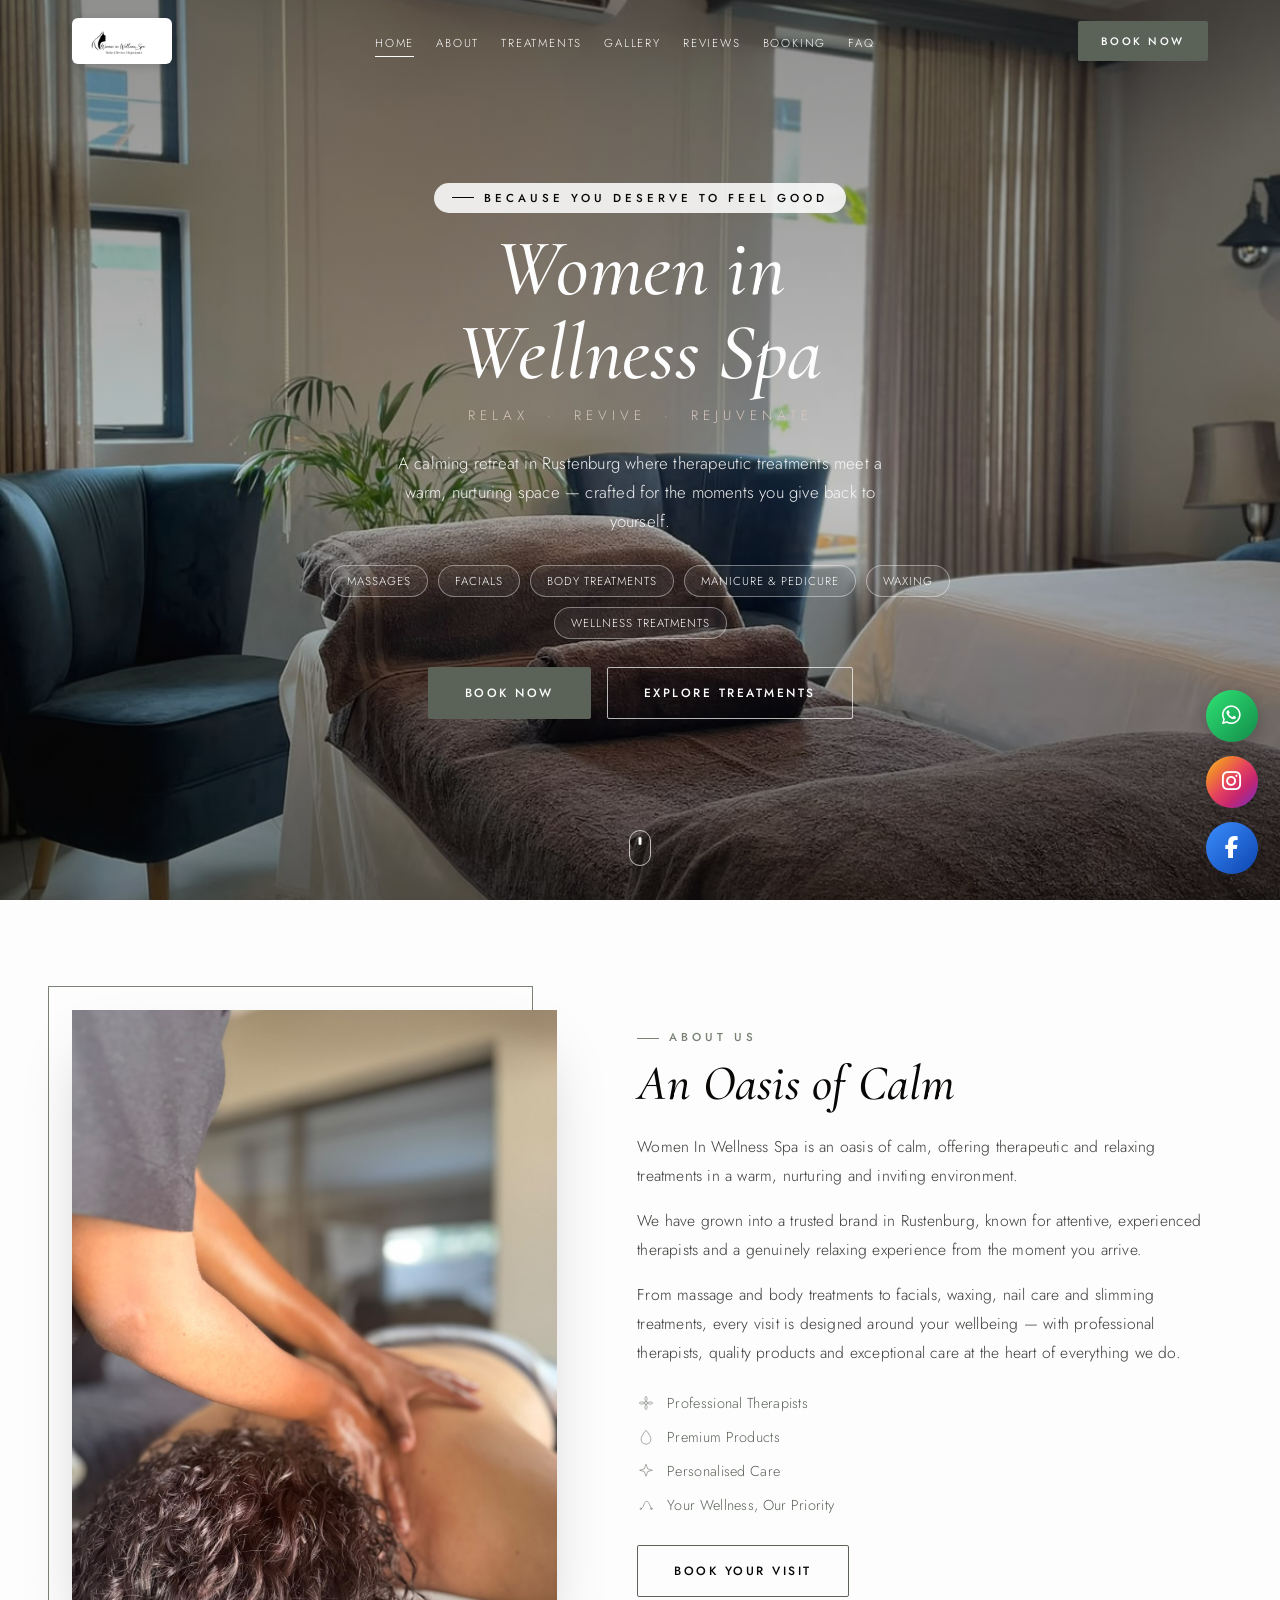
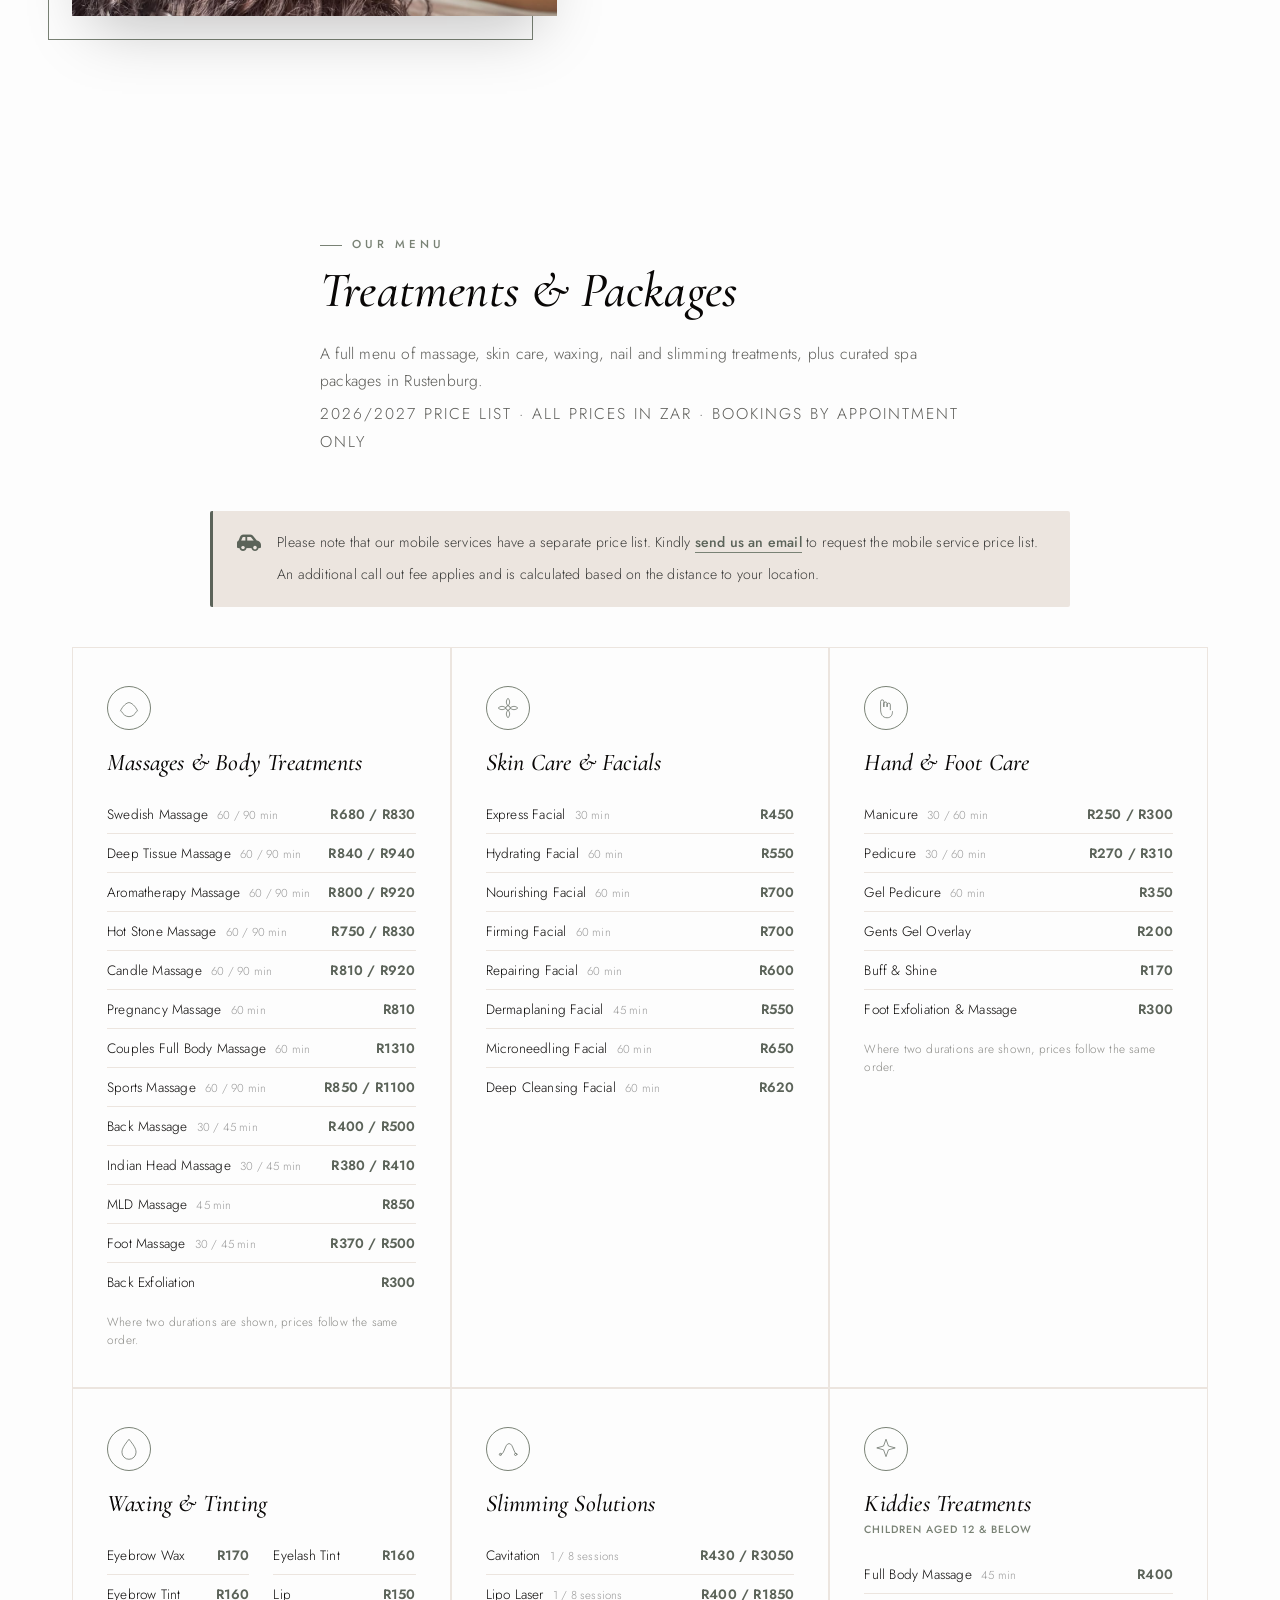
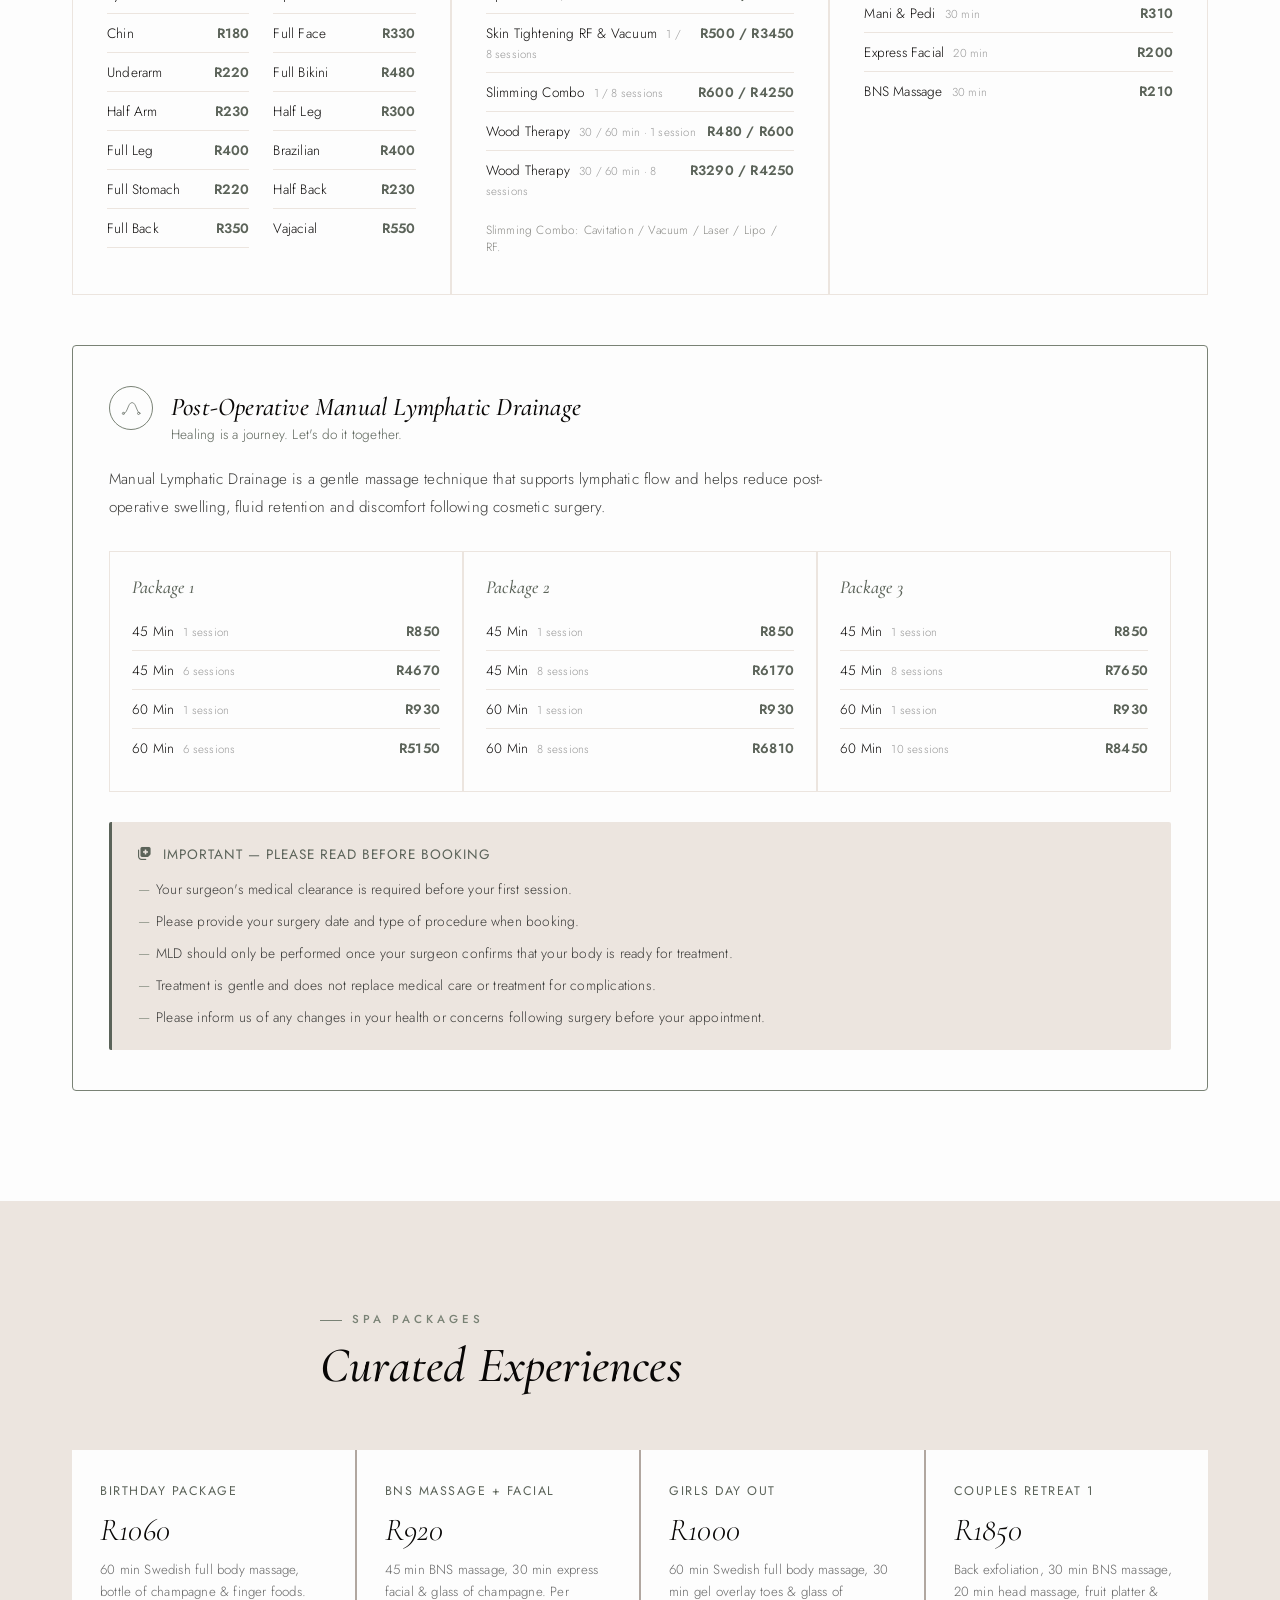
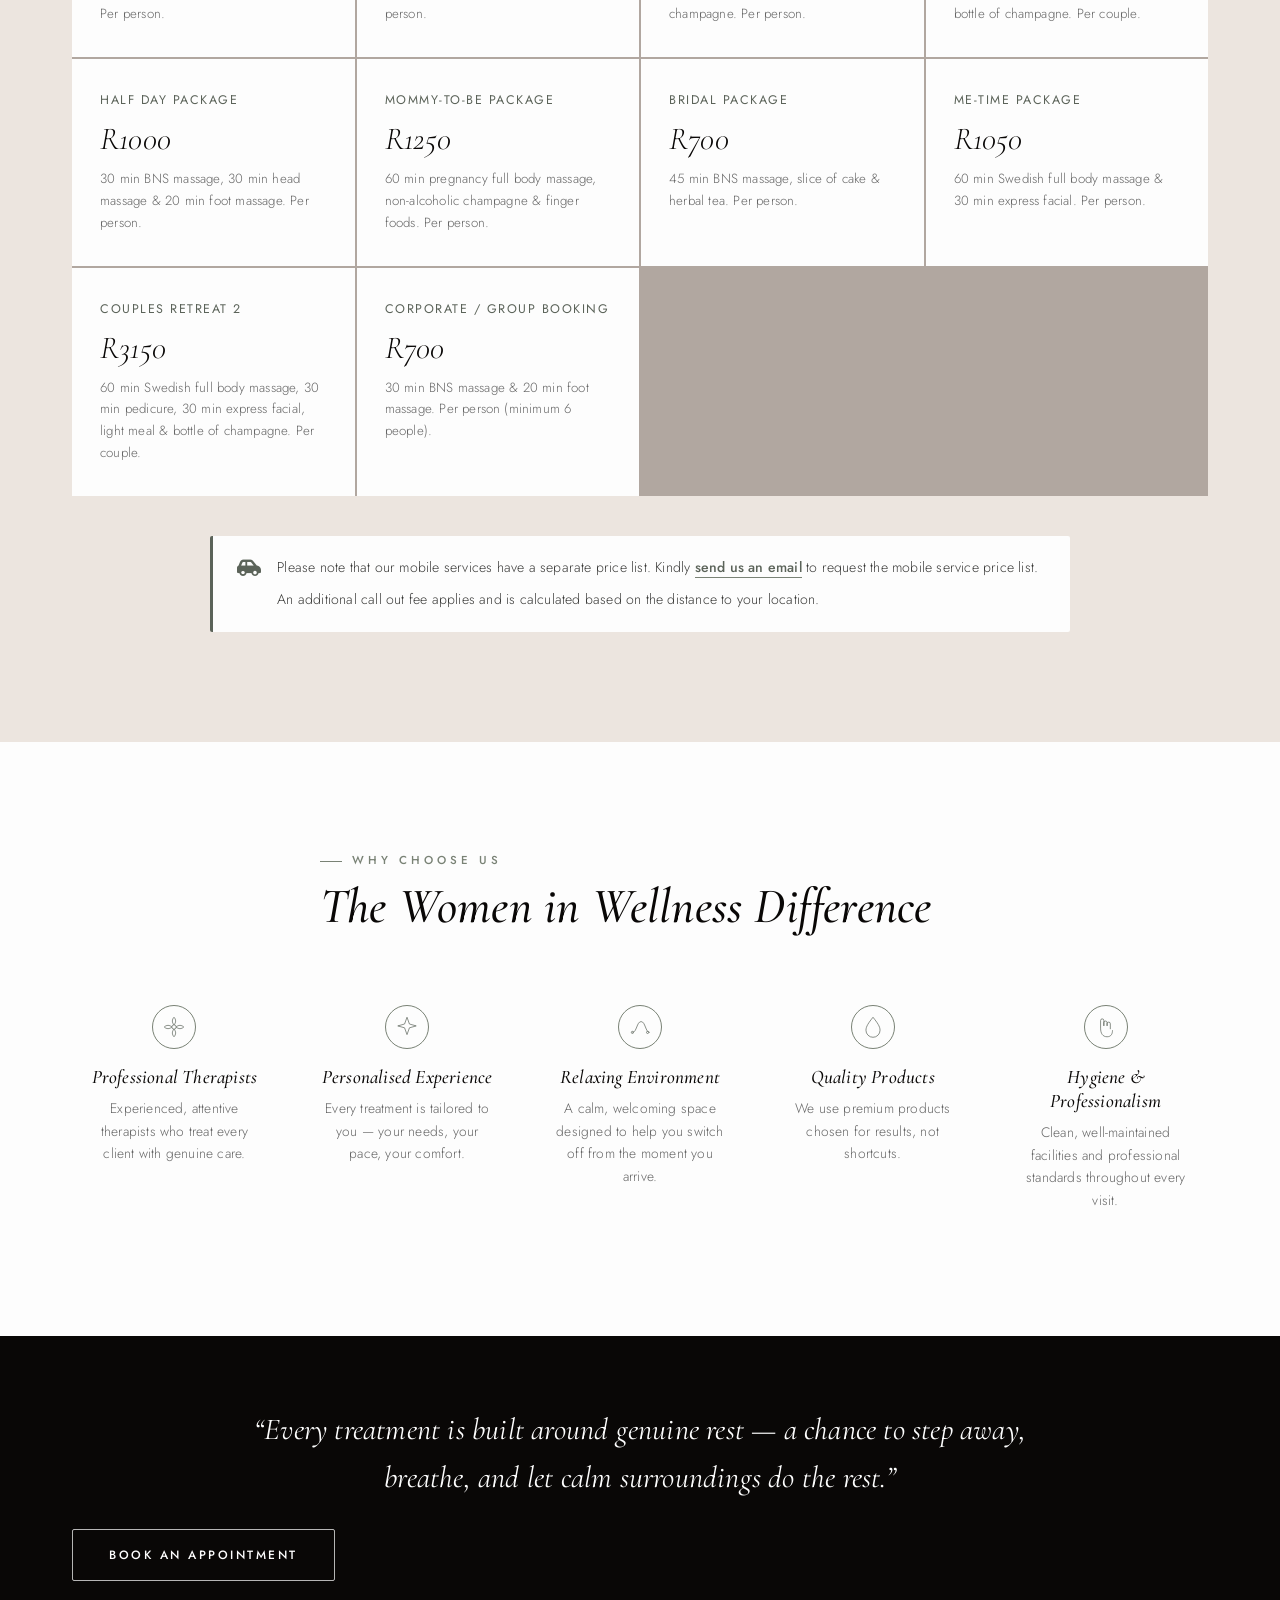
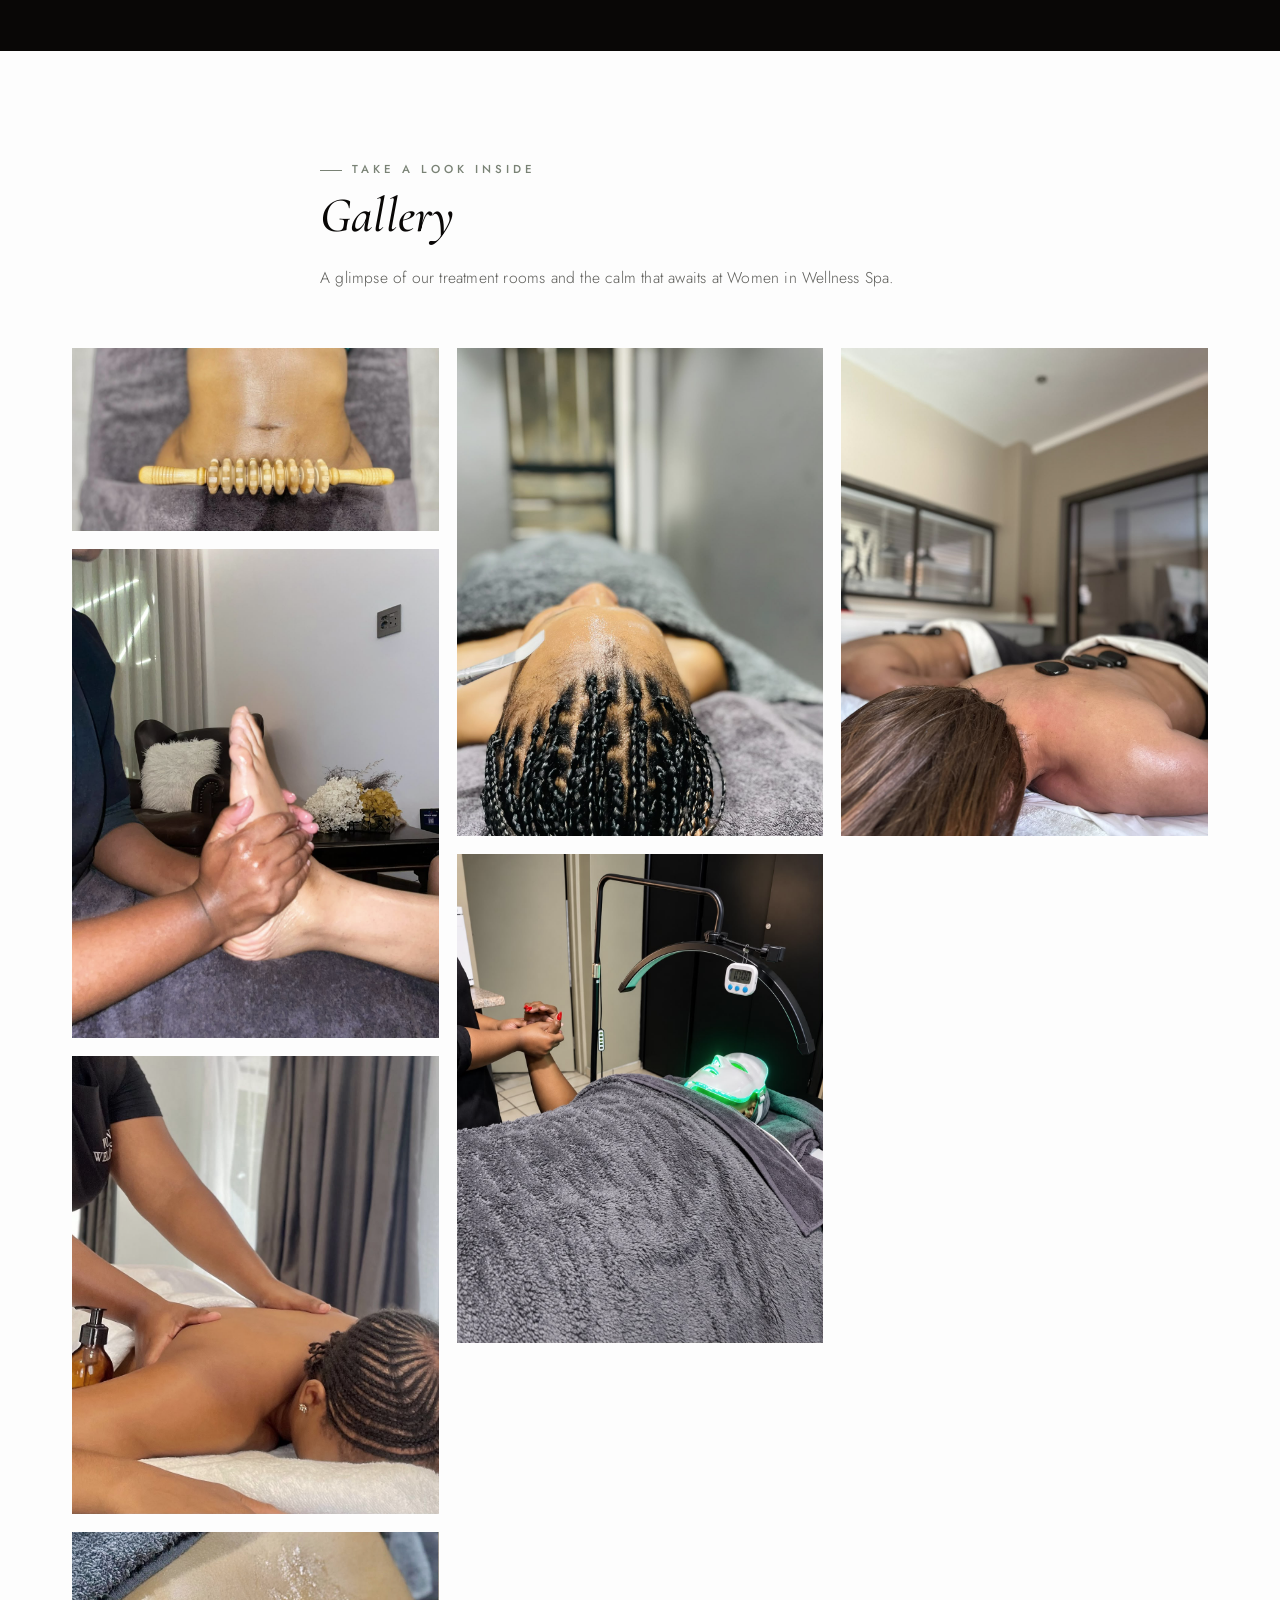
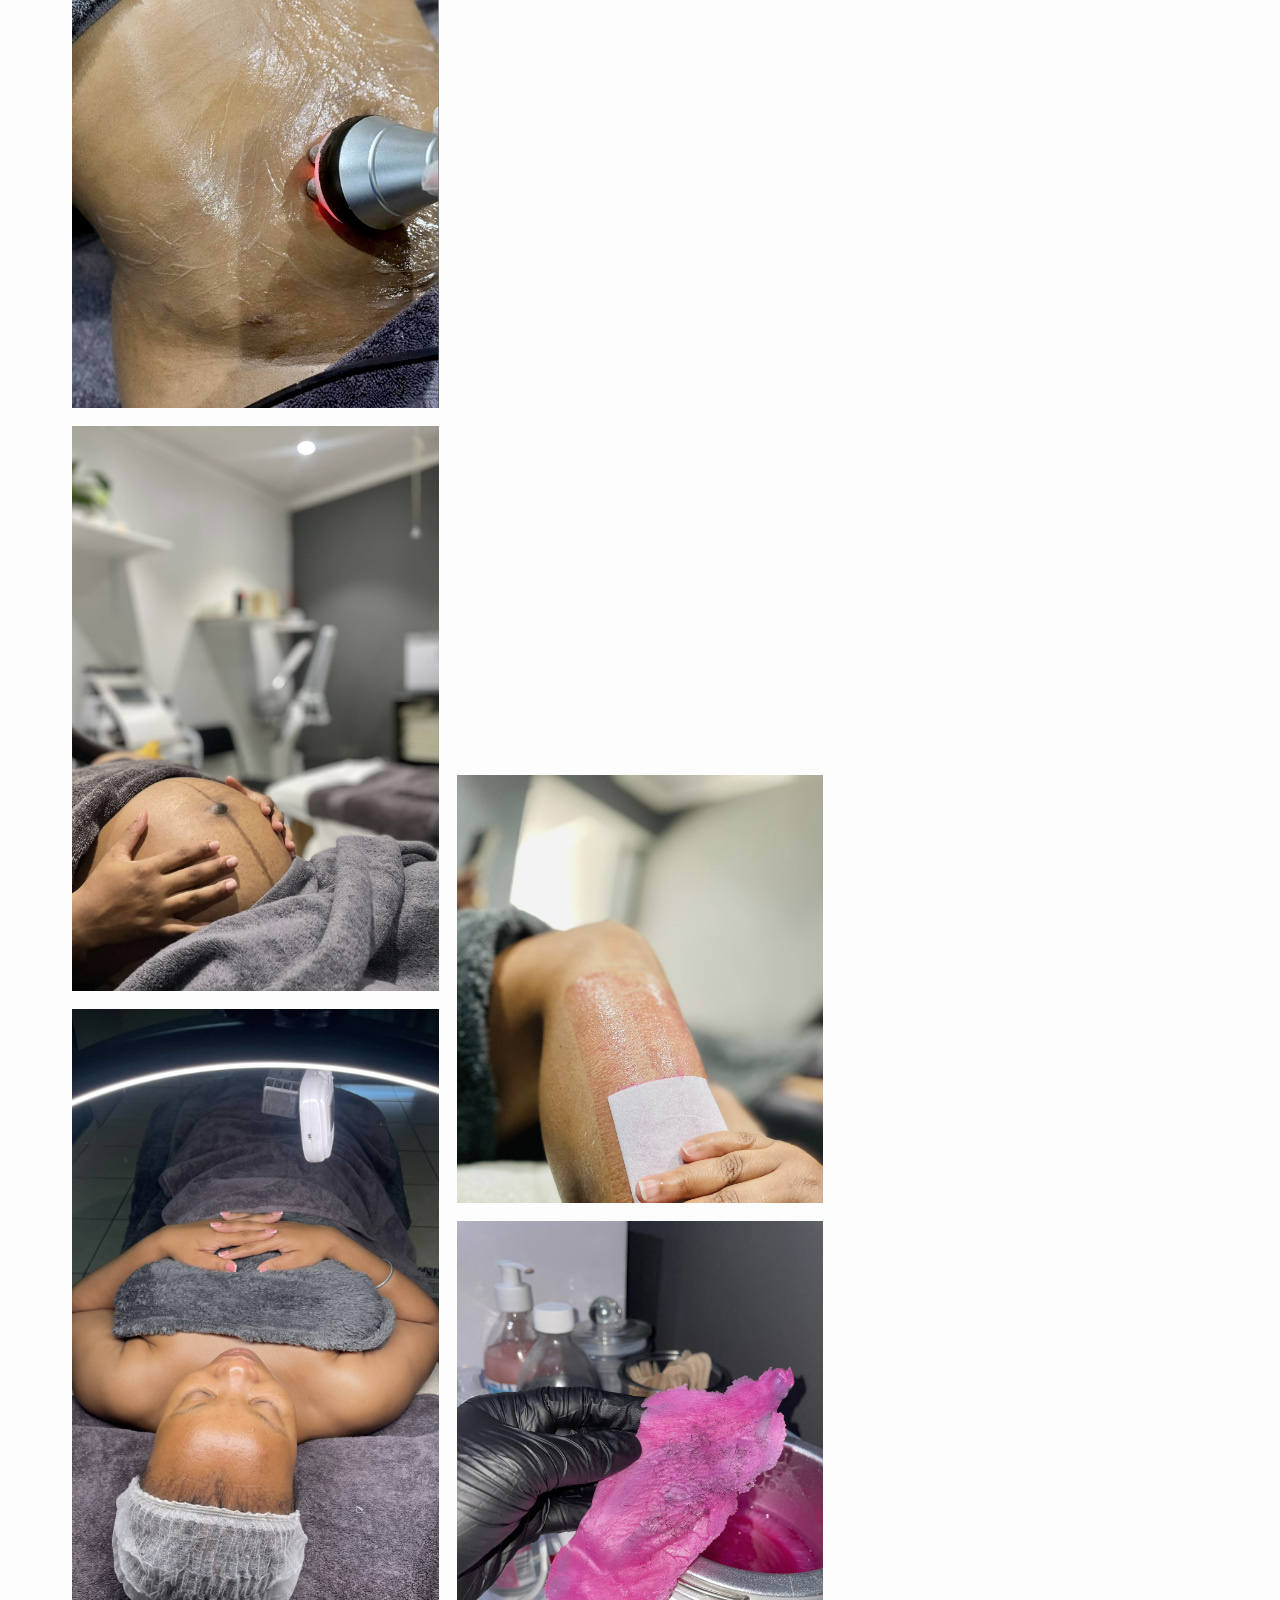
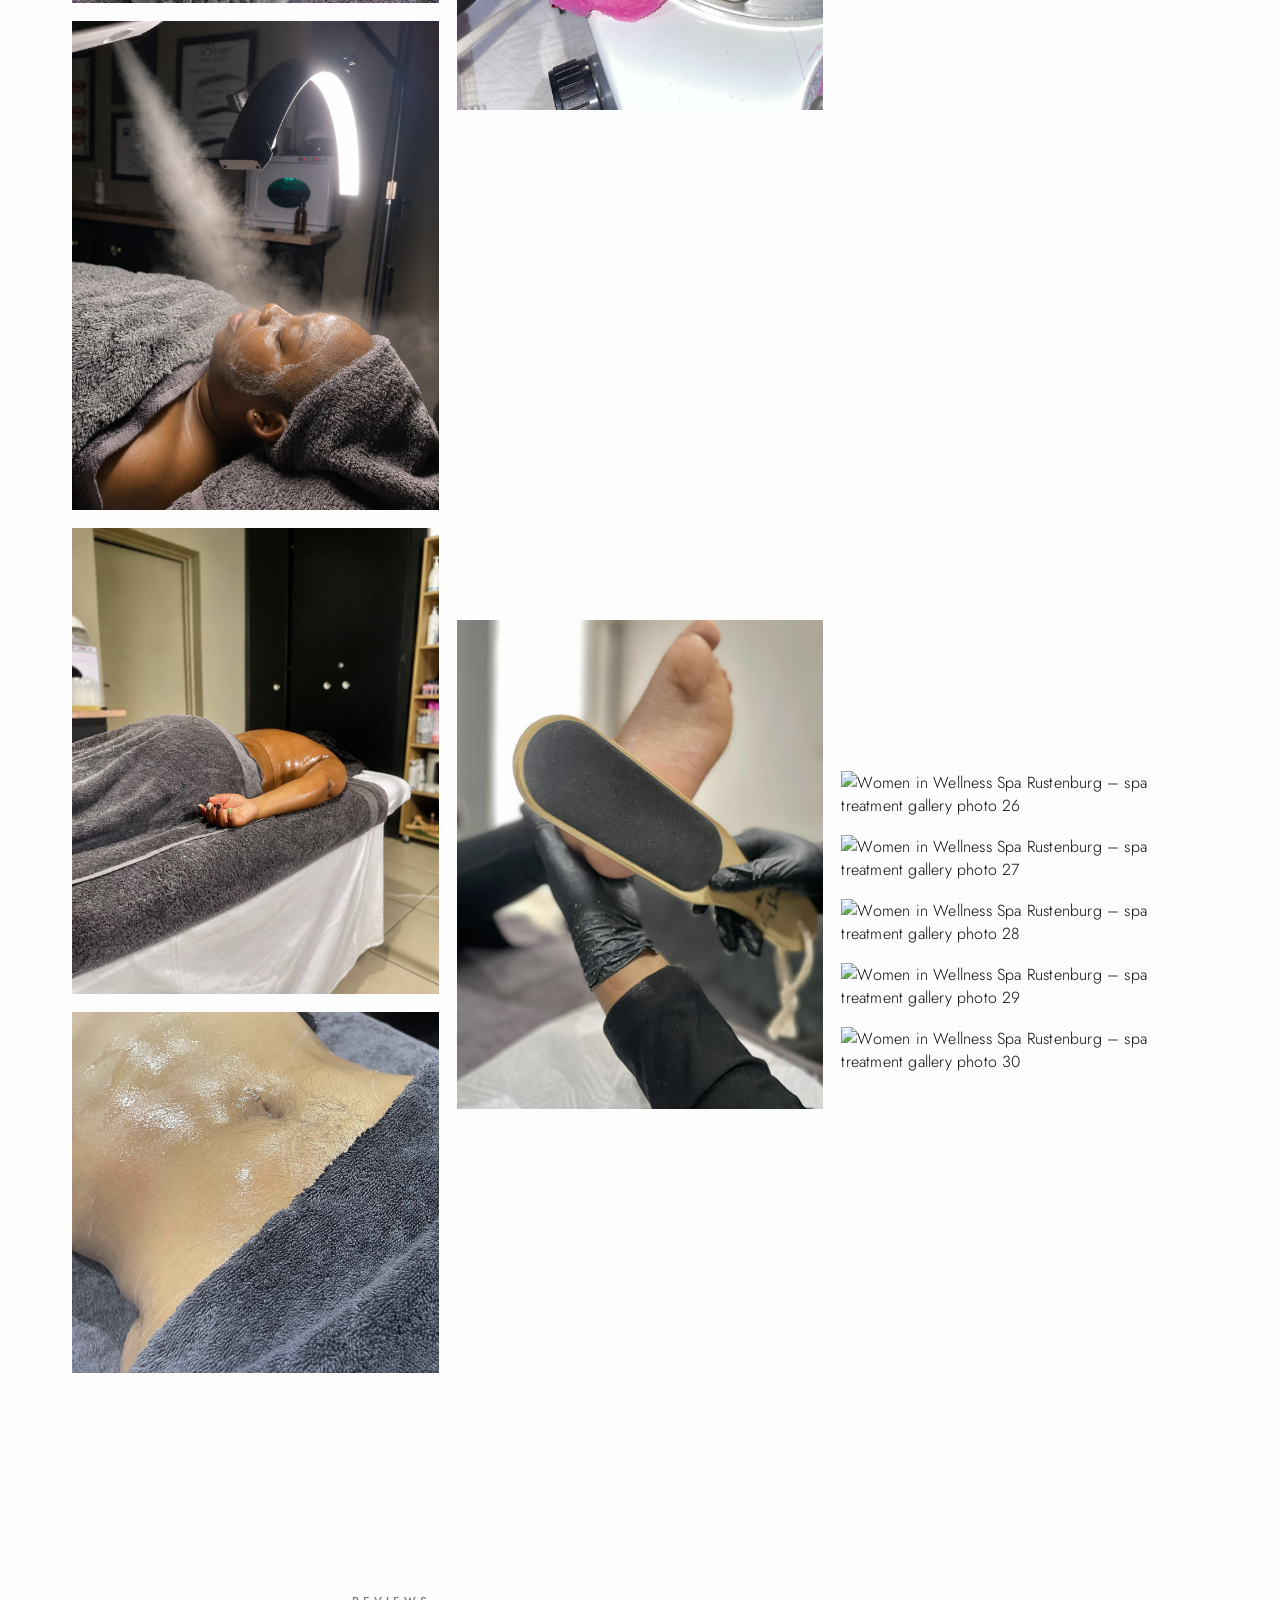
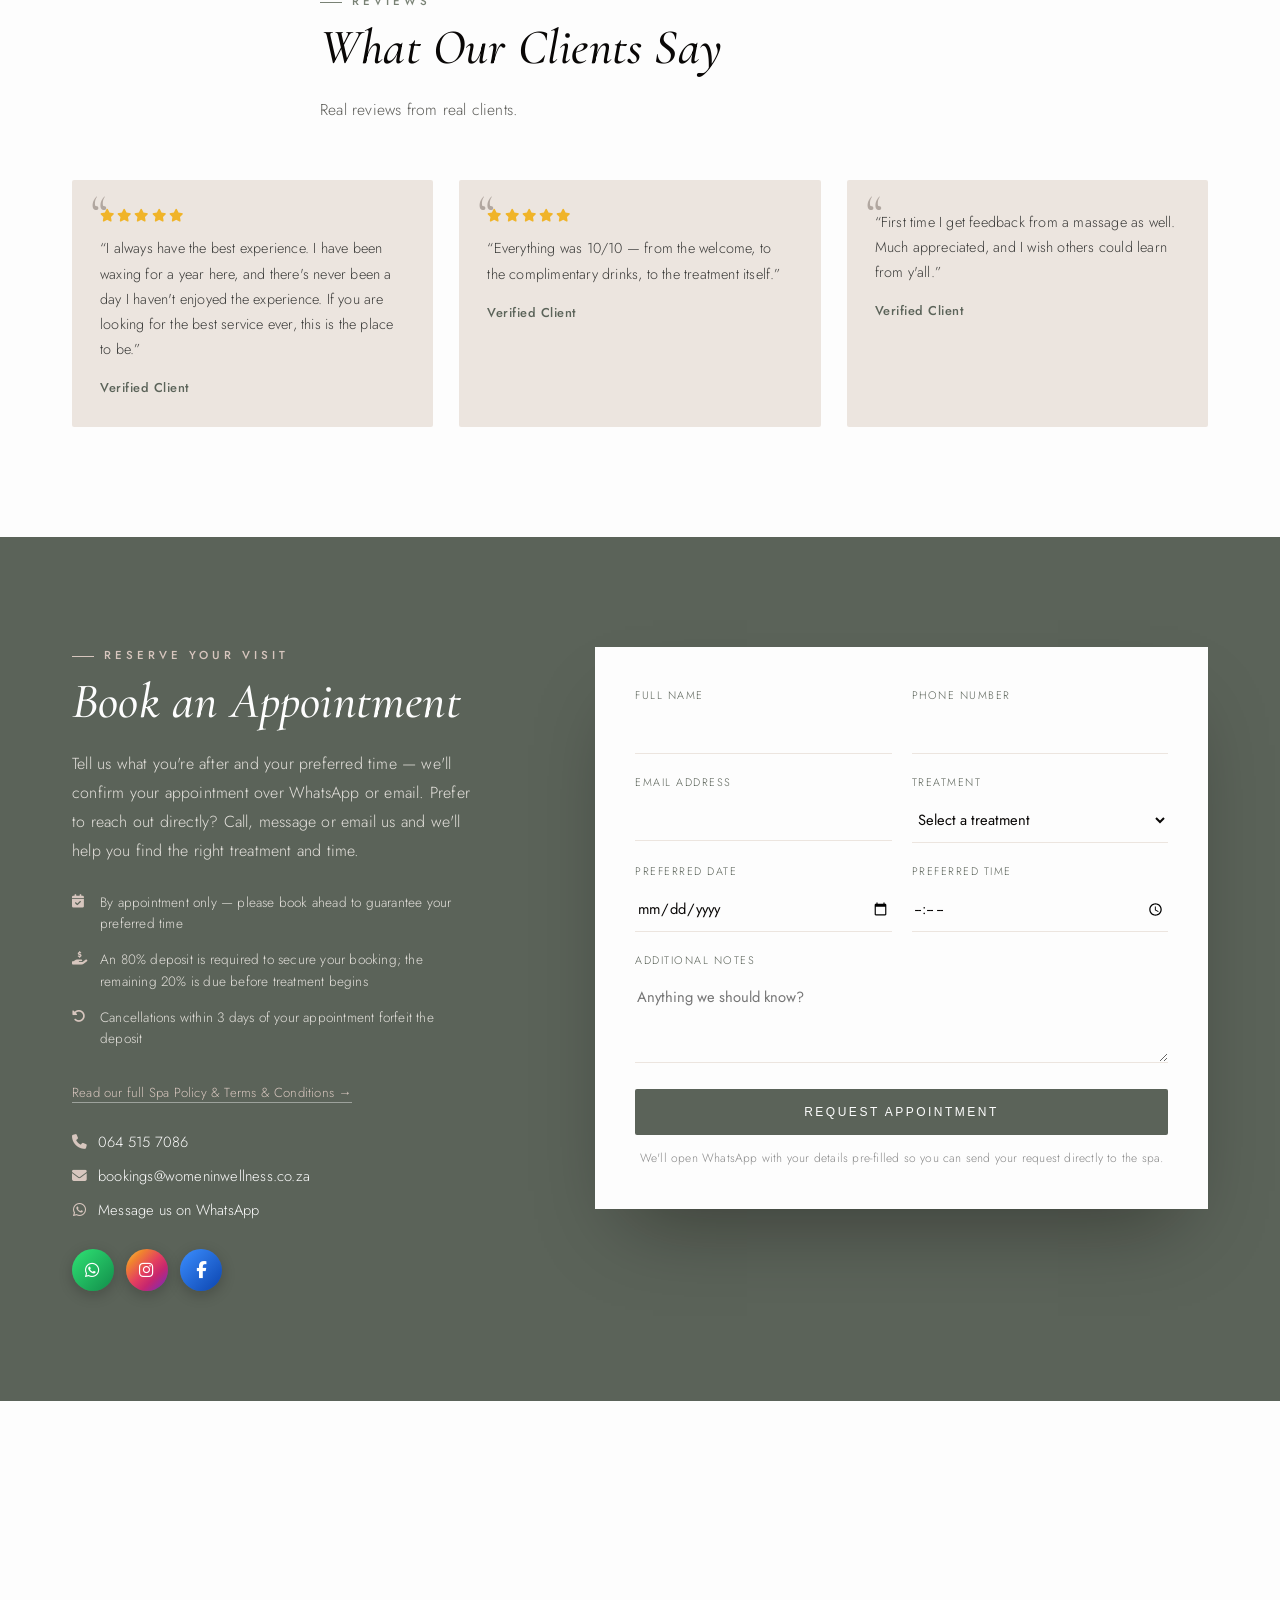
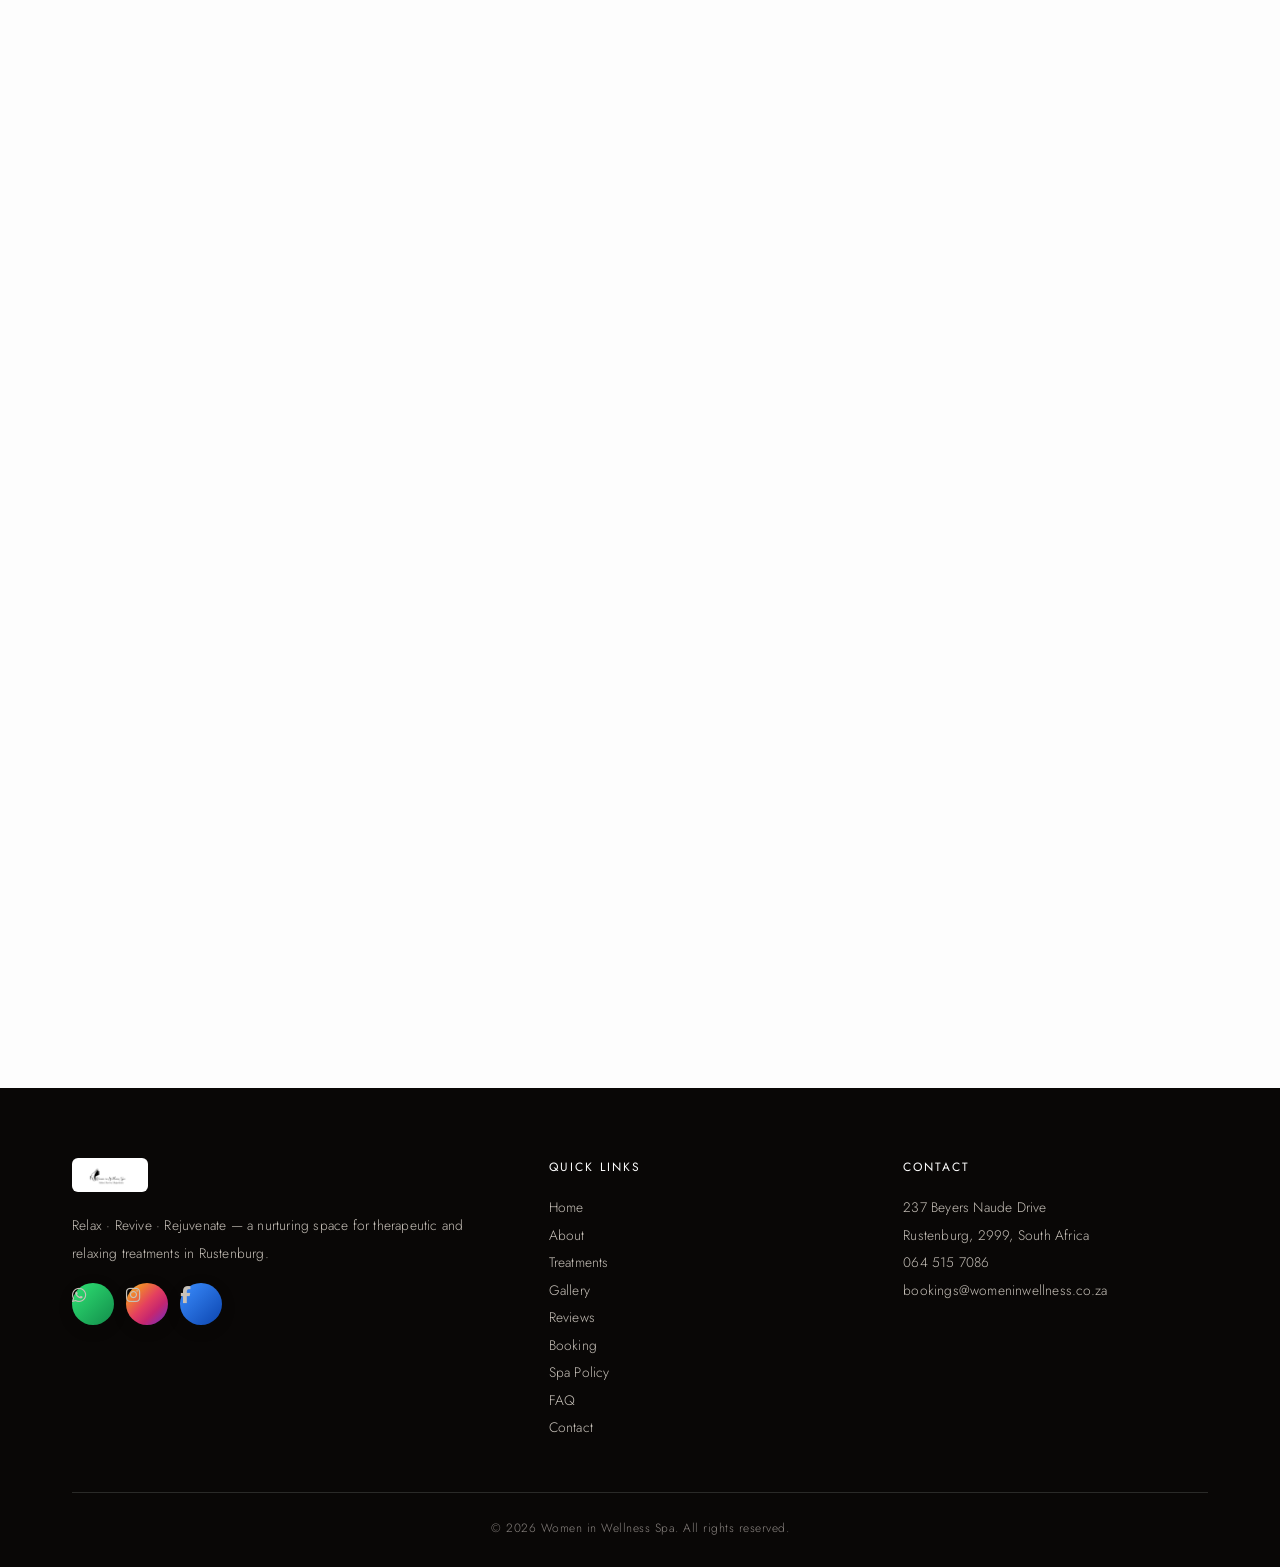
==== commit 4bac2280: "feat: add favicon to enhance branding and user experience" ====
--- a/index.html
+++ b/index.html
@@ -33,6 +33,7 @@
 
 <meta name="google-site-verification" content="RuOnV3xog8dWNZpev7IJUS2DXtOrlE6Ws7CO1bUDWR4" />
 
+<link rel="icon" type="image/png" sizes="96x96" href="/women-in-wellness-favicon.png">
 <link rel="icon" href="images/logo.jpeg">
 <link rel="apple-touch-icon" href="images/logo.jpeg">
 
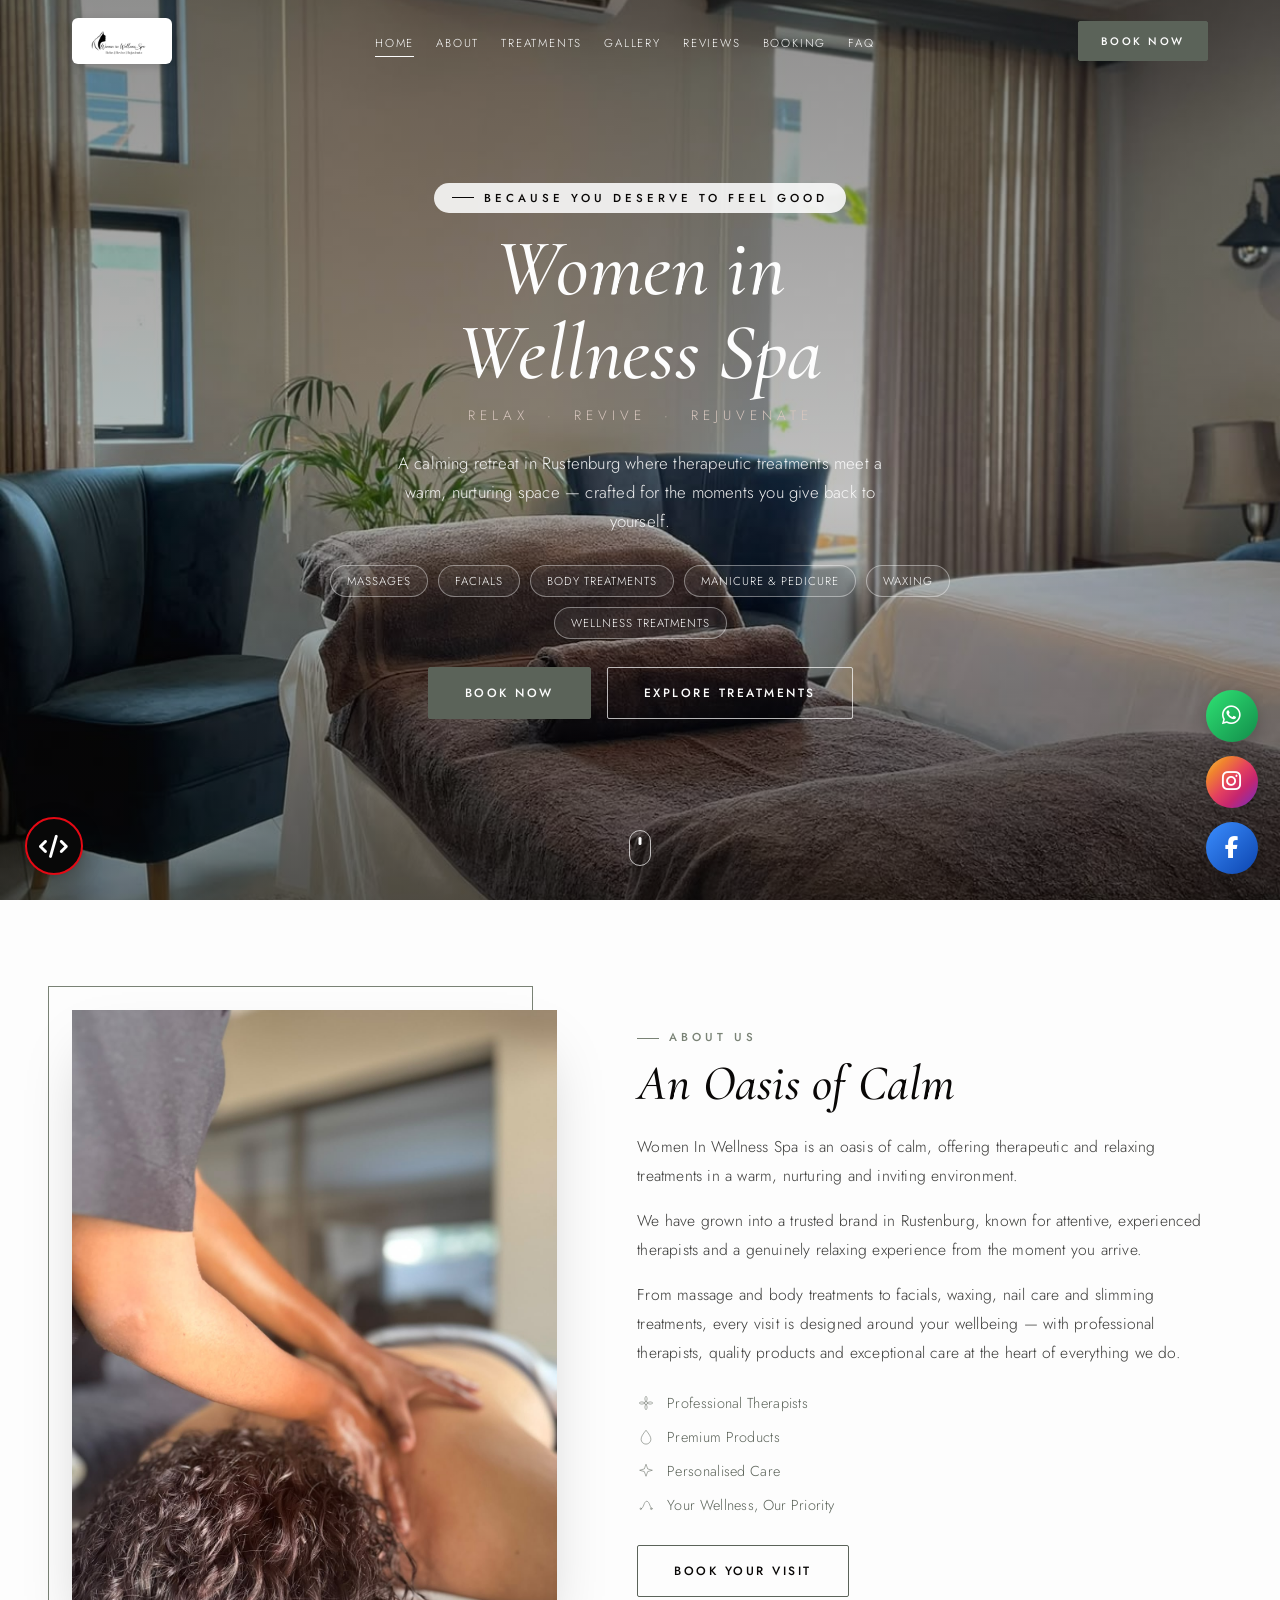
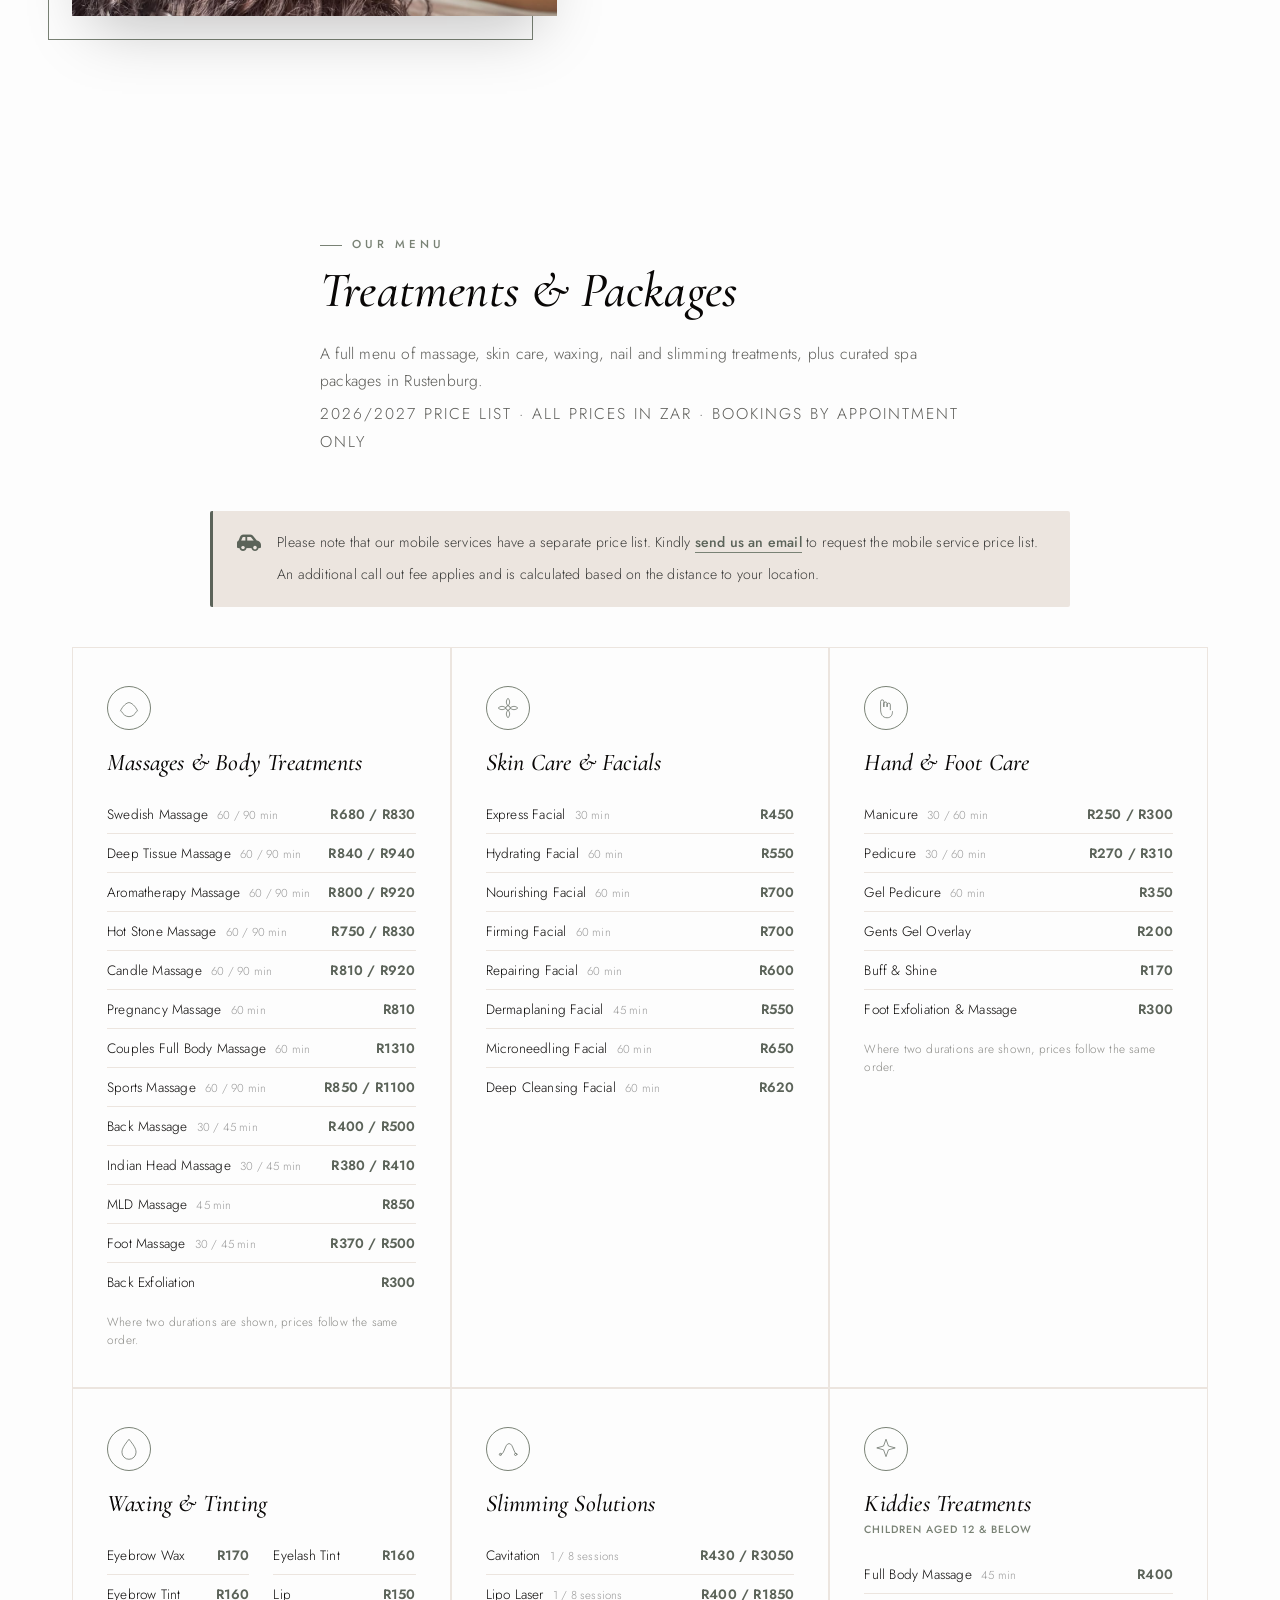
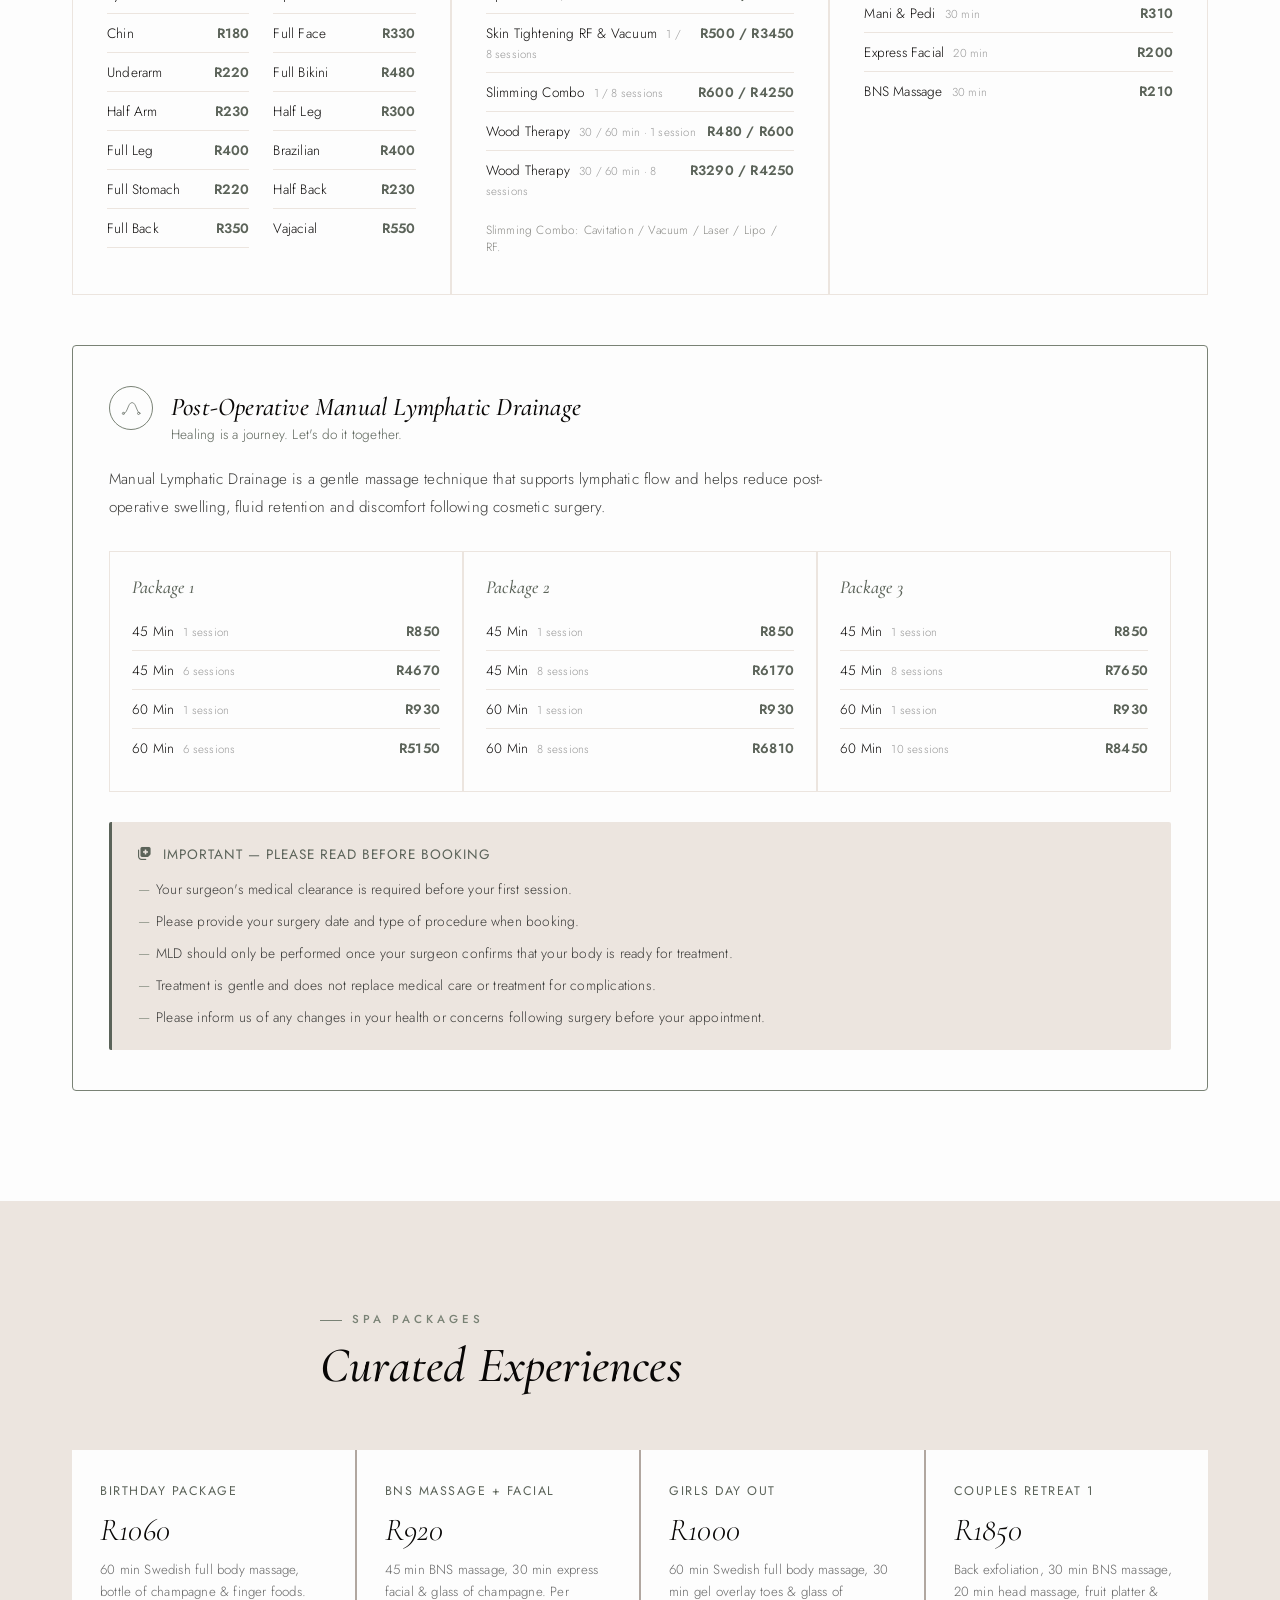
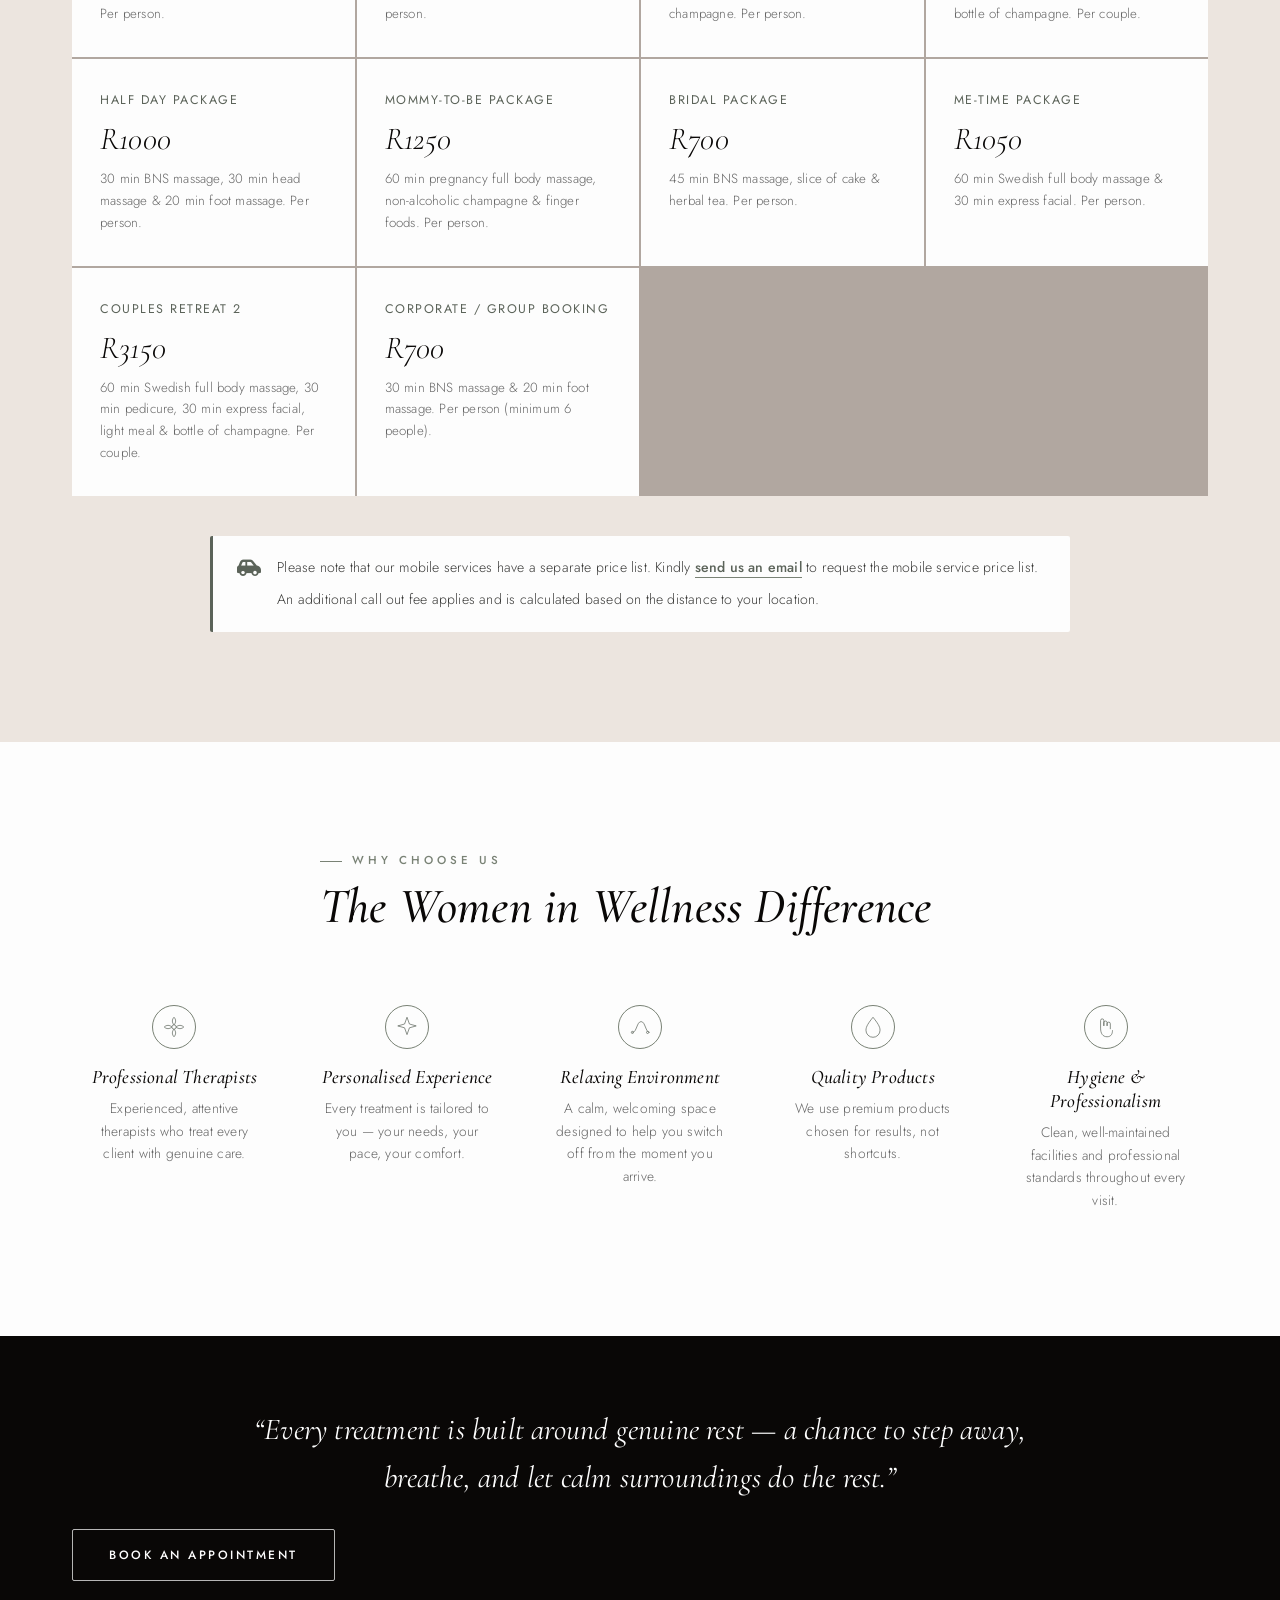
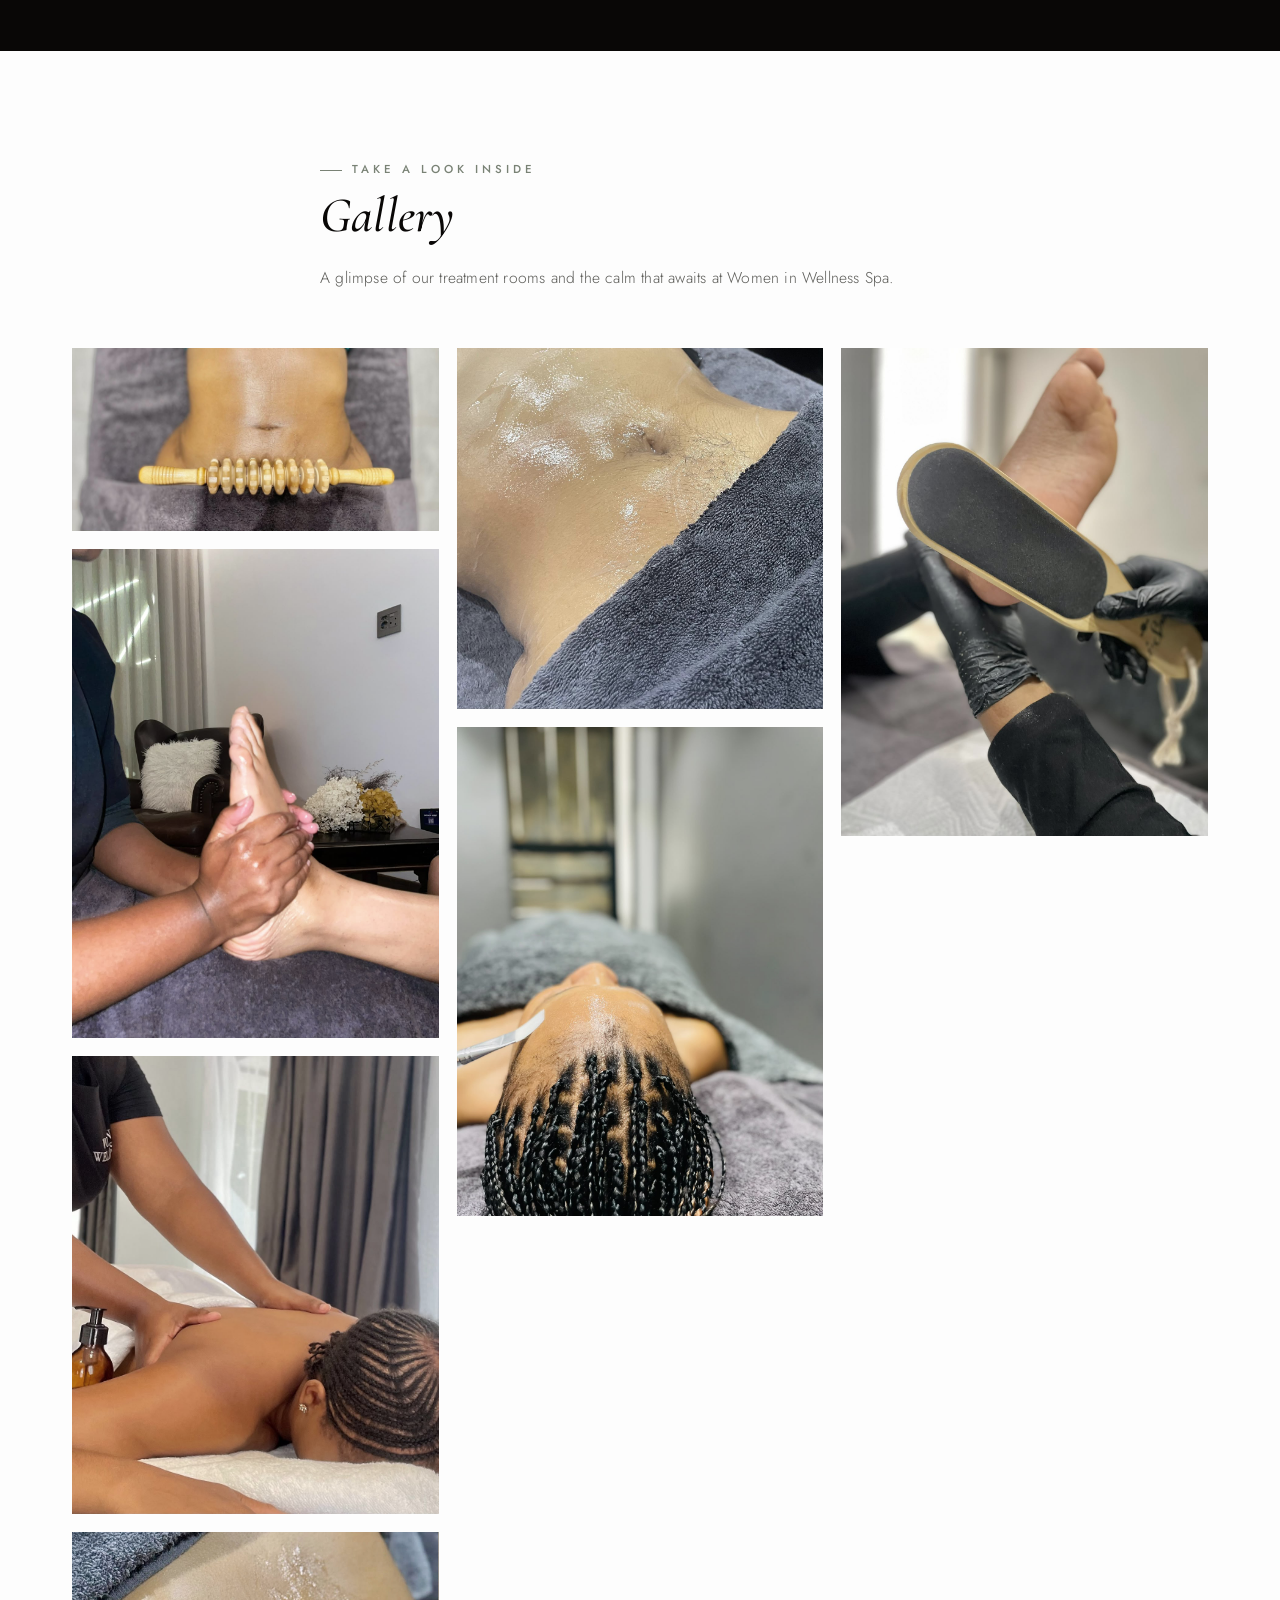
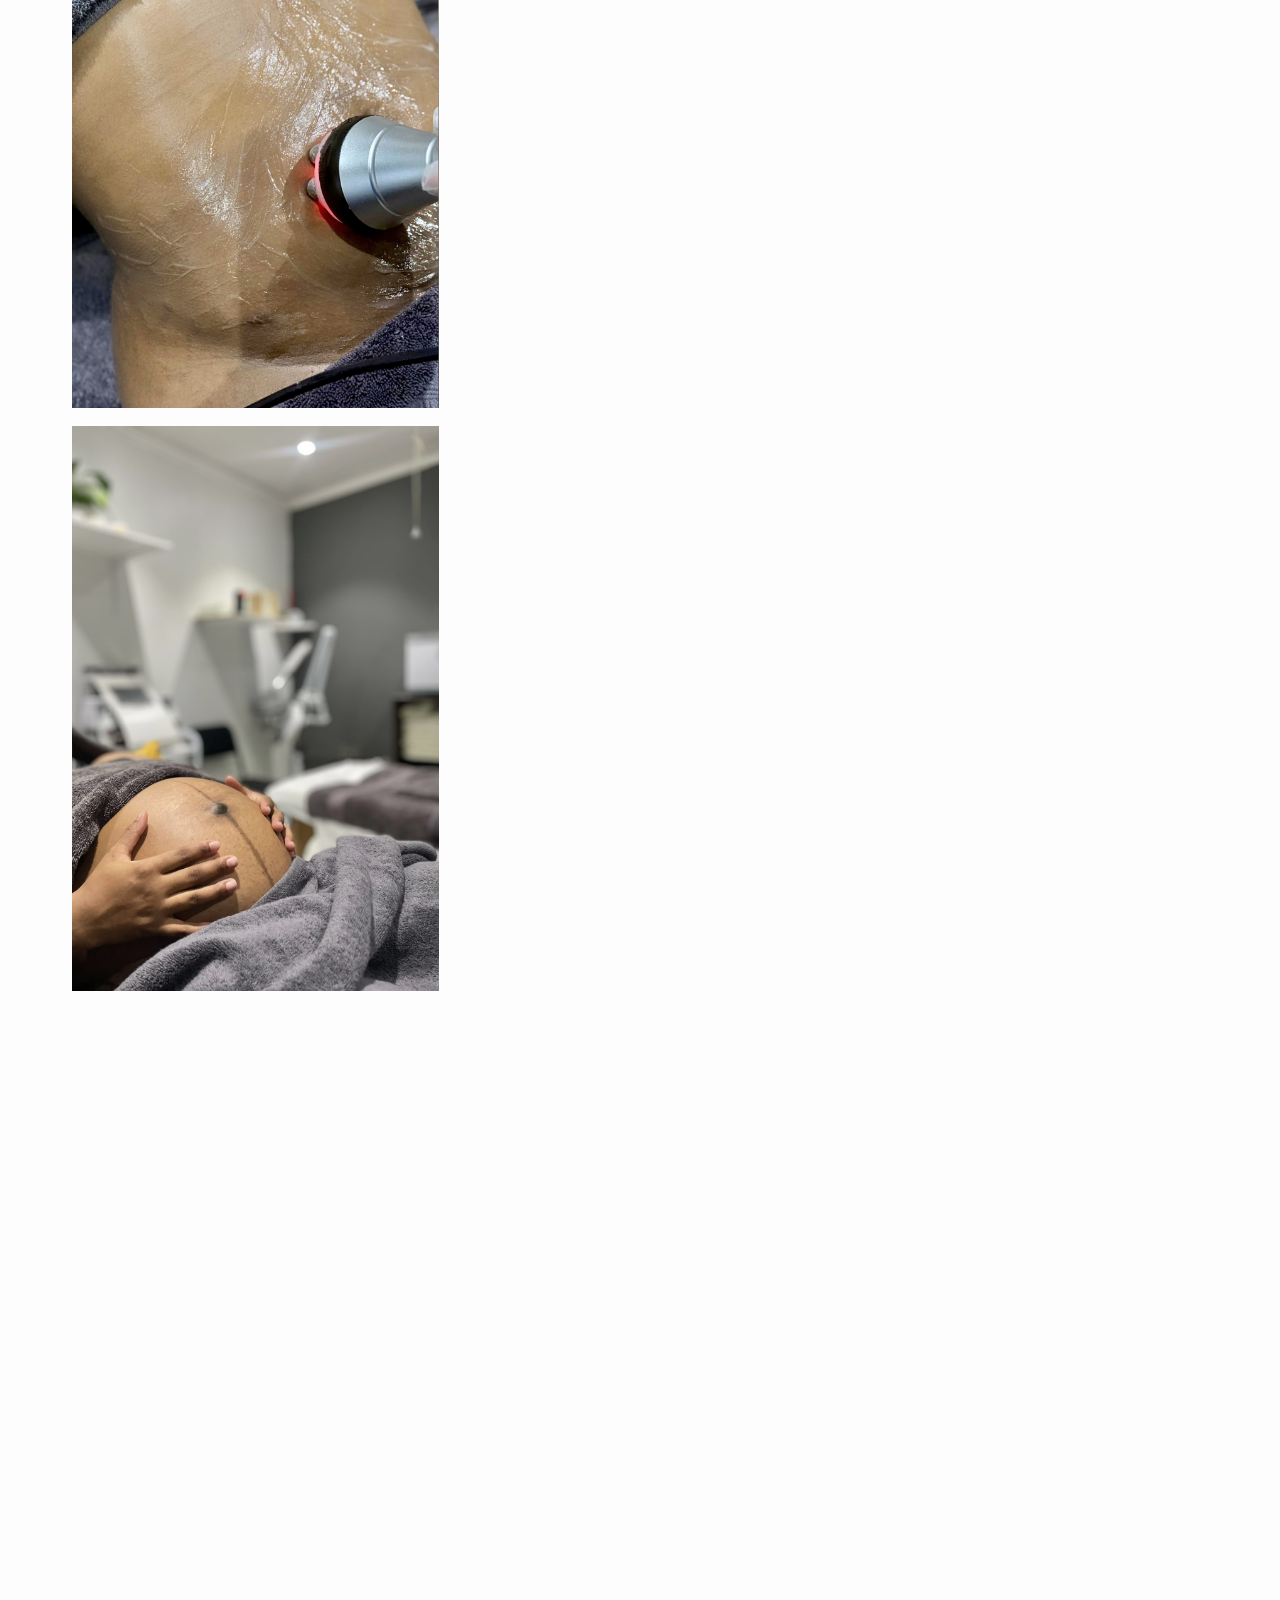
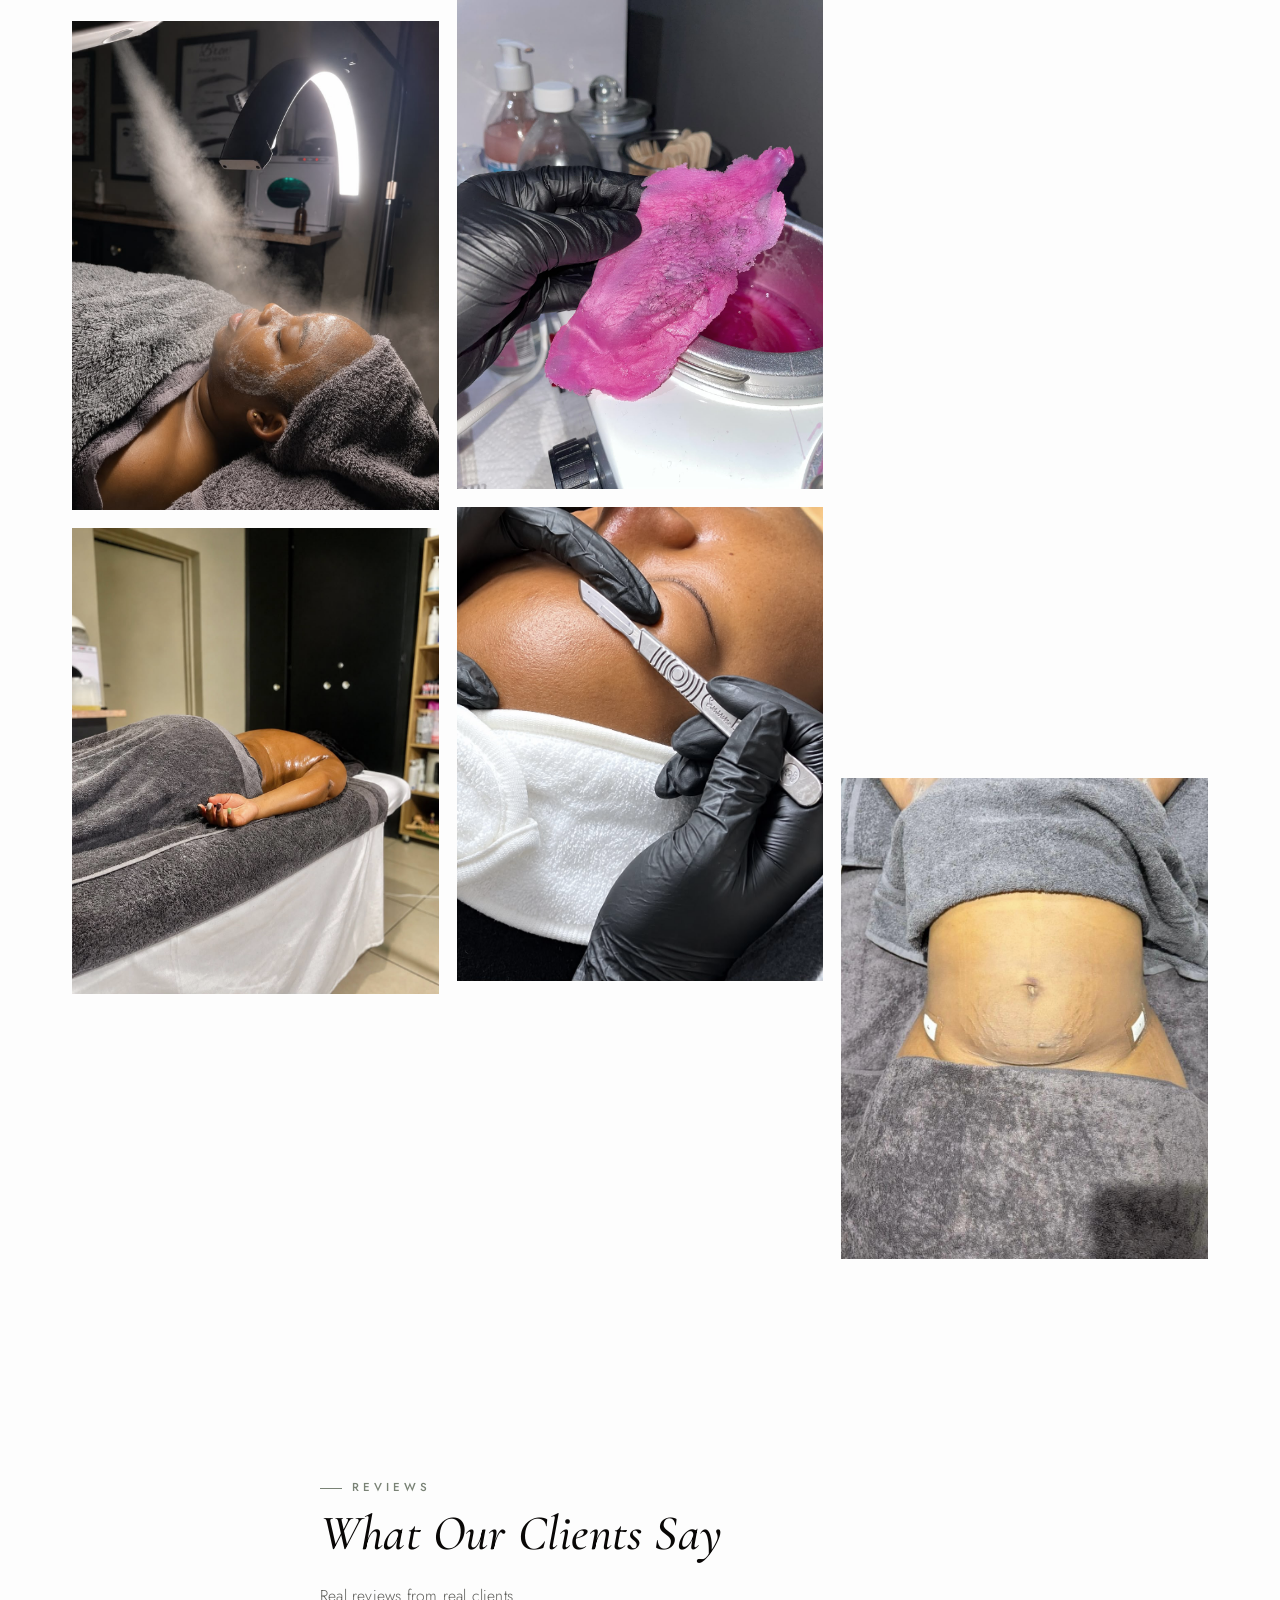
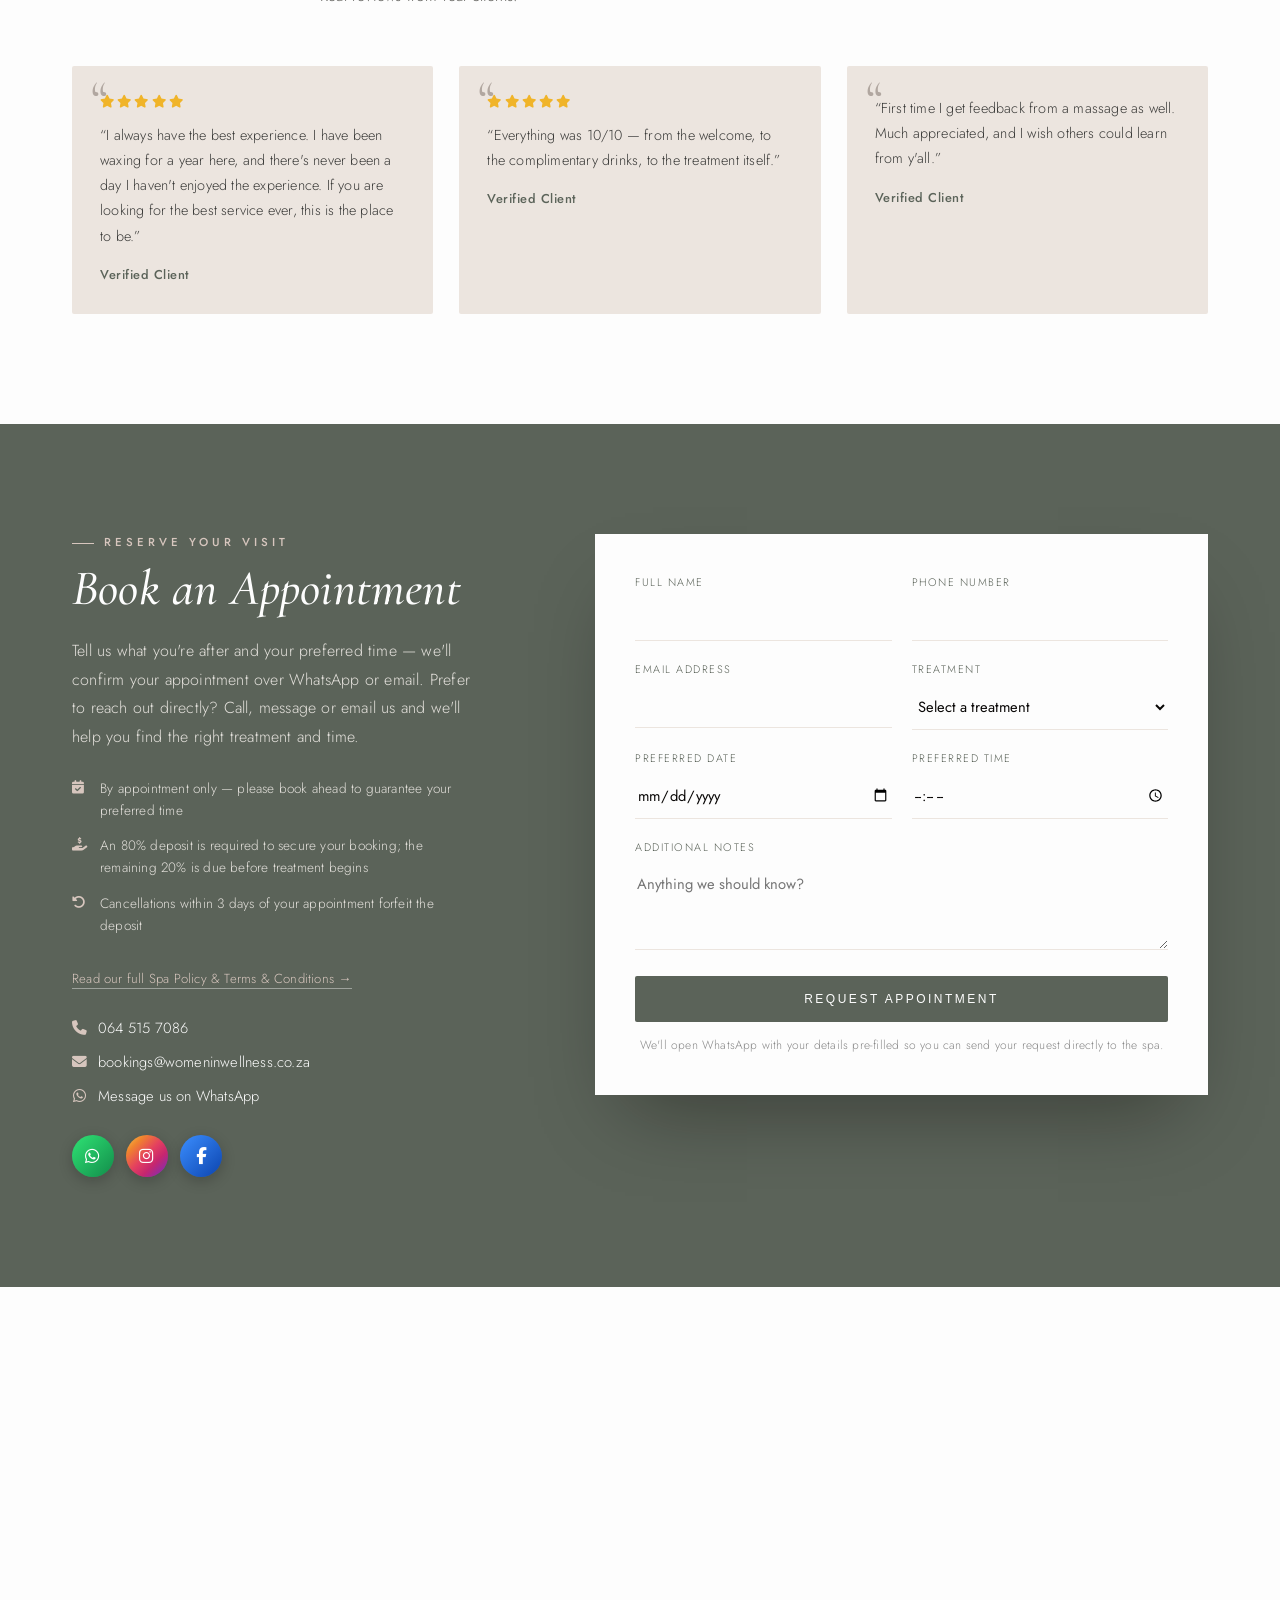
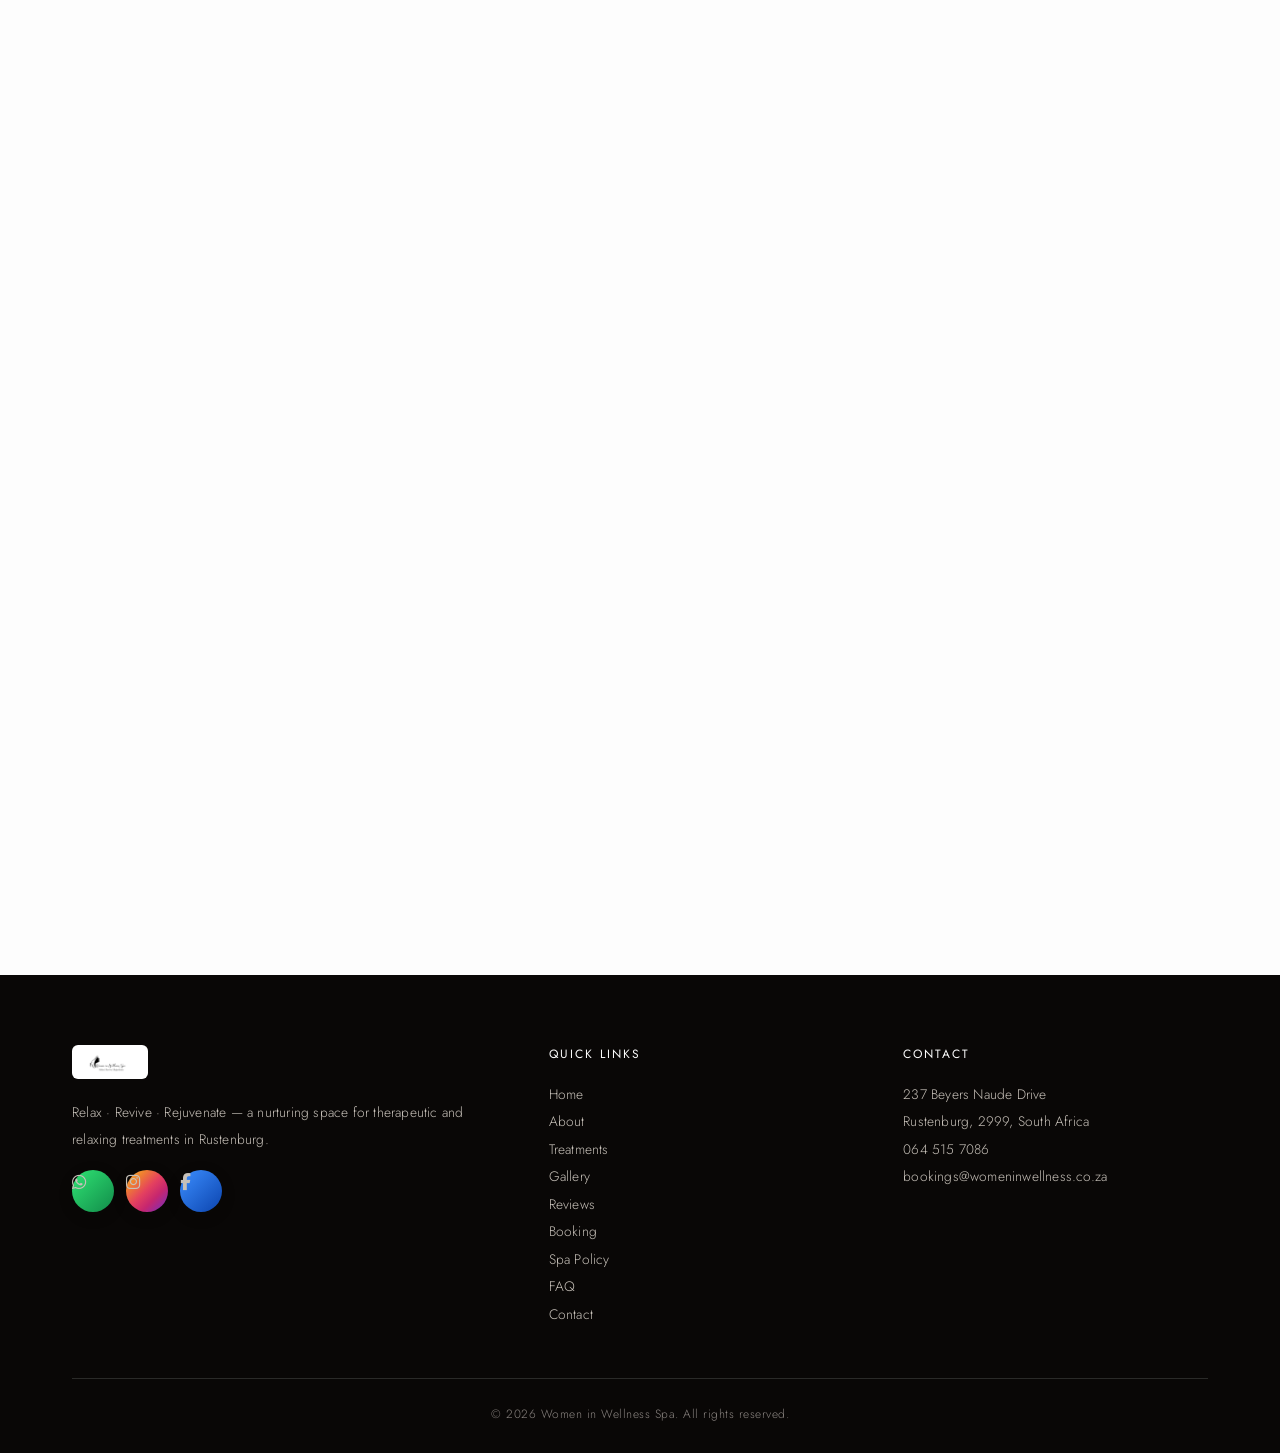
==== commit b4dc275c: "feat: add developer credit icon and style for better visibility" ====
--- a/index.html
+++ b/index.html
@@ -967,12 +967,34 @@
     <div class="copyright">© 2026 Women in Wellness Spa. All rights reserved.</div>
   </div>
 </footer>
-
+<!-- Existing Social Icons -->
 <div class="floating-dock">
-  <a href="https://wa.me/27645157086" target="_blank" rel="noopener" class="social-badge wa" aria-label="WhatsApp"><i class="fa-brands fa-whatsapp"></i><span class="tip">WhatsApp</span></a>
-  <a href="https://www.instagram.com/spa_womeninwellness" target="_blank" rel="noopener" class="social-badge ig" aria-label="Instagram"><i class="fa-brands fa-instagram"></i><span class="tip">Instagram</span></a>
-  <a href="https://www.facebook.com/womeninwellnessspa" target="_blank" rel="noopener" class="social-badge fb" aria-label="Facebook"><i class="fa-brands fa-facebook-f"></i><span class="tip">Facebook</span></a>
+  <a href="https://wa.me/27645157086" target="_blank" rel="noopener" class="social-badge wa" aria-label="WhatsApp">
+    <i class="fa-brands fa-whatsapp"></i>
+    <span class="tip">WhatsApp</span>
+  </a>
+
+  <a href="https://www.instagram.com/spa_womeninwellness" target="_blank" rel="noopener" class="social-badge ig" aria-label="Instagram">
+    <i class="fa-brands fa-instagram"></i>
+    <span class="tip">Instagram</span>
+  </a>
+
+  <a href="https://www.facebook.com/womeninwellnessspa" target="_blank" rel="noopener" class="social-badge fb" aria-label="Facebook">
+    <i class="fa-brands fa-facebook-f"></i>
+    <span class="tip">Facebook</span>
+  </a>
 </div>
+
+<!-- Separate Developer Badge -->
+<a
+  href="https://blessing-dev-solutions-sxcb.vercel.app/"
+  class="developer-credit"
+  target="_blank"
+  rel="noopener noreferrer"
+  aria-label="Website by Blessing Dev Solution"
+>
+  <i class="fa-solid fa-code"></i>
+</a>
 
 <script src="script.js"></script>
 </body>
--- a/styles.css
+++ b/styles.css
@@ -343,3 +343,44 @@
 .skip-link{position:absolute; left:-9999px; top:8px; background:var(--sage-dark); color:#fff; padding:10px 18px; border-radius:6px; z-index:1000; font-size:.8rem;}
 .skip-link:focus{left:12px;}
 .contact-intro{color:#555; line-height:1.75; font-size:.95rem; margin:0 0 24px; max-width:460px;}
+/* Separate Developer Icon */
+.developer-credit {
+  position: fixed;
+  left: 25px;
+  bottom: 25px;
+  z-index: 99999;
+
+  width: 58px;
+  height: 58px;
+
+  display: flex;
+  align-items: center;
+  justify-content: center;
+
+  background: #080808;
+  color: #ffffff;
+  border: 2px solid #e50914;
+  border-radius: 50%;
+
+  font-size: 23px;
+  text-decoration: none;
+
+  box-shadow: 0 5px 20px rgba(0, 0, 0, 0.3);
+  transition: 0.3s ease;
+}
+
+.developer-credit:hover {
+  background: #e50914;
+  color: #ffffff;
+  transform: translateY(-4px);
+}
+
+@media (max-width: 600px) {
+  .developer-credit {
+    left: 18px;
+    bottom: 18px;
+    width: 52px;
+    height: 52px;
+    font-size: 21px;
+  }
+}
